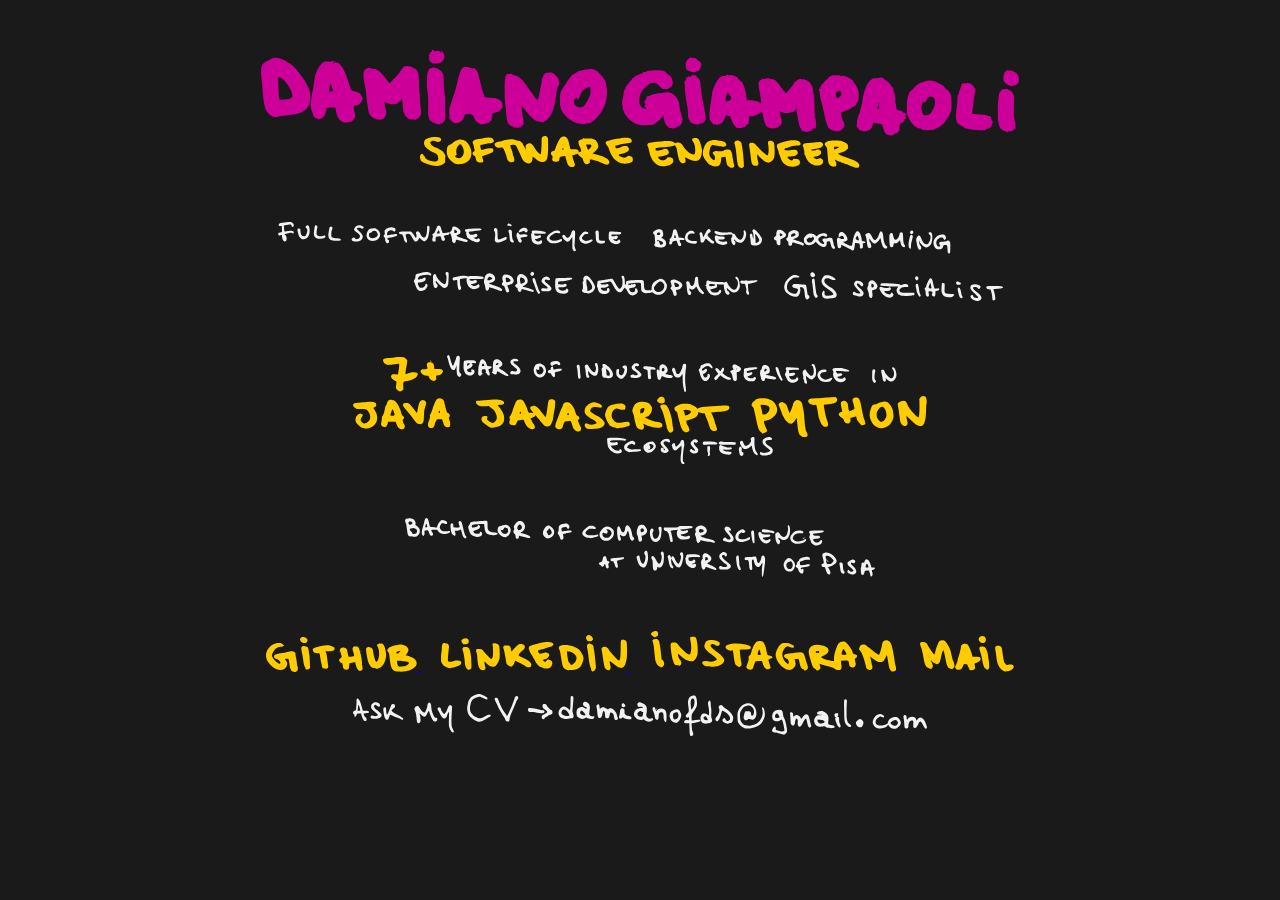
==== index.html @ 041ec52c "changed spacing among sections" ====
<html>
    <head>
        
        <title>Damiano Giampaoli - Software Developer Engineer</title>
        <link rel="shortcut icon" href="https://raw.githubusercontent.com/f-ds/f-ds.github.io/master/public/favicon.ico">
        <meta name="description" content="An overview of my industry experience in software development: Java Python Javascript Linux Geoserver... Check it out!" />
        <meta name="keywords" content="software developer enginner web development GIS java spring linux hibernate postgresql oracle python django javascriopt node">
        <meta http-equiv="Content-Type" content="text/html" charset="utf-8" />
        <meta charset="utf-8" >
        <meta name="robots" content="index, follow" />
        <meta name="googlebot" content="index, follow" />
        <meta name="google" content="notranslate" />
        
        <meta property="og:url" content="http://damianofds.github.io" />
        <meta property="og:title" content="Damiano Giampaoli - Software Developer Engineer" />
        <meta property="og:description" content="An overview of my industry experience in software development: Java Python Javascript Linux Geoserver... Check it out!" />
        <meta property="og:image" content="http://damianofds.github.io/img/graphsearch_preview.jpg" />
        
        <script>
            function highlight(obj){
                obj.children[0].style.fill = "green";
            }
            function clear_highlight(obj){
                obj.children[0].style.fill = "#ffcc00";
            }
            function clear_highlight_text(obj) {
                obj.children[0].style.fill = "#f2f2f2";
            }
            function copyToClipboard(text) {
                window.prompt("Copy to clipboard", text);
            }
        </script>
        
        <style>
            body{
                background-color: #1a1a1a;
                text-align: center;
            }
            #wrapper{
                position: absolute;
                width: 800px;
                height: 800px;
                overflow: hidden;
                margin: auto;
                right: 0;
                left: 0;
                top: 0;
                bottom: 0;
            }
            #svg1{
                fill: #cc0099;
            }
            #svg2, #svg4, #svg6, #svg9, #svg10, #svg11, #svg12{
                fill: #ffcc00;
            }
            #svg3, #svg8, #svg13, #svg5, #svg7{
                fill: #f2f2f2;
            }
            #div7{
                position: relative;
                left: 50px;
            }
        </style>
    </head>
    <body>
    
    <!-- 
        xmlns:dc="http://purl.org/dc/elements/1.1/"
        xmlns:cc="http://creativecommons.org/ns#"
        xmlns:svg="http://www.w3.org/2000/svg"
    -->
        <div id="wrapper">
            <div alt="Damiano Giampaoli" title="Who am I?">
                <svg id="svg1"
                   version="1.1"
                   viewBox="0 0 200.54408 22.647598"
                   height="22.647598mm"
                   width="200.54408mm">
                  <g
                     transform="translate(-5.1544908,-1.7681263)"
                     id="layer1">
                    <path
                       id="path3712"
                       d="m 171.42355,24.347976 c -0.0756,-0.0756 -0.2164,-0.10944 -0.56591,-0.13608 -0.0509,-0.004 -0.25733,-0.20244 -0.45868,-0.44123 -0.30174,-0.357829 -0.39991,-0.567459 -0.55829,-1.192109 -0.10571,-0.41687 -0.25162,-0.84863 -0.32426,-0.9595 -0.13534,-0.20655 -0.48931,-0.33692 -1.13085,-0.41647 -0.19984,-0.0248 -0.53709,-0.0888 -0.74945,-0.14229 -0.31618,-0.0796 -0.39966,-0.0758 -0.46089,0.0208 -0.0842,0.13301 -0.33133,0.94107 -0.33133,1.08358 0,0.0511 -0.0381,0.0928 -0.0847,0.0928 -0.0466,0 -0.0847,0.05 -0.0847,0.11116 0,0.13539 -0.43645,0.56617 -0.57363,0.56617 -0.0543,0 -0.30692,0.0952 -0.56144,0.21167 -0.60206,0.27538 -1.02081,0.27337 -1.43326,-0.007 -0.1769,-0.1202 -0.37711,-0.19727 -0.44491,-0.17126 -0.14124,0.0542 -0.4581,-0.22801 -0.4581,-0.40801 0,-0.0663 -0.11724,-0.23773 -0.26055,-0.38103 -0.2469,-0.24691 -0.25524,-0.27663 -0.15927,-0.56743 0.0557,-0.16878 0.0791,-0.46847 0.052,-0.66599 -0.0341,-0.24891 0.002,-0.49864 0.11694,-0.81373 0.0914,-0.25002 0.1664,-0.53134 0.16669,-0.62513 0,-0.0938 0.0612,-0.28483 0.13535,-0.42453 0.21808,-0.41084 0.54146,-1.46416 0.54146,-1.76368 0,-0.15223 0.0403,-0.3171 0.0896,-0.36638 0.0493,-0.0493 0.20128,-0.73317 0.33779,-1.51977 0.13651,-0.78659 0.28669,-1.54063 0.33374,-1.67563 0.0471,-0.13501 0.0858,-0.34456 0.0861,-0.46567 0,-0.12112 0.0507,-0.31635 0.11203,-0.43387 0.0613,-0.11751 0.23912,-0.57471 0.39507,-1.016 0.15597,-0.44128 0.34739,-0.89758 0.4254,-1.014 0.078,-0.11642 0.23337,-0.35592 0.34524,-0.53224 0.11187,-0.17631 0.41255,-0.4797004 0.66816,-0.6742004 0.43256,-0.32913 0.50591,-0.35501 1.05834,-0.37342 0.32646,-0.0109 0.86414,-0.0662 1.19484,-0.12286 l 0.60126,-0.10307 0.33007,0.24625 c 0.18154,0.13543 0.34945,0.26551 0.37314,0.28906 0.19697,0.19582 0.523,0.4459904 0.4772,0.36616 -0.0788,-0.1374 0.0861,-0.22532 0.17238,-0.0919 0.0381,0.059 0.0693,0.1834104 0.0693,0.2765404 0,0.12223 0.0564,0.16934 0.20288,0.16934 0.14775,0 0.24674,0.0842 0.36416,0.30984 0.0887,0.17041 0.38793,0.56658 0.66495,0.88039 0.4971,0.5631 0.5848,0.7393 0.41901,0.84177 -0.0466,0.0288 -0.0847,0 -0.0847,-0.0635 0,-0.0637 -0.06,-0.18977 -0.13328,-0.28017 -0.0733,-0.0904 -0.11645,-0.12624 -0.0959,-0.0797 0.0206,0.0466 0.10196,0.23707 0.18089,0.42334 0.0789,0.18626 0.21389,0.49106 0.2999,0.67733 0.13766,0.2981 0.19813,0.62324 0.29916,1.60867 0.0143,0.1397 0.0357,0.2921 0.0474,0.33866 0.0118,0.0466 -0.008,0.15183 -0.0439,0.23391 -0.0359,0.0821 -0.0283,0.19639 0.017,0.254 0.0452,0.0576 0.13284,0.57149 0.1947,1.14193 0.0619,0.57044 0.11487,1.03738 0.11777,1.03766 0.75391,0.0701 1.74094,0.43324 1.74094,0.64046 0,0.11678 0.1276,0.17687 0.69505,0.32738 l 0.39873,0.10574 -0.0601,-0.38887 c -0.0998,-0.64597 -0.0655,-2.71246 0.0577,-3.47921 0.0636,-0.39581 0.20657,-0.91506 0.31773,-1.15388 0.11115,-0.23882 0.1887,-0.48647 0.17235,-0.55034 -0.0164,-0.0639 -0.0132,-0.0859 0.007,-0.0491 0.0478,0.0873 0.27422,-0.10085 0.27422,-0.22791 0,-0.10871 0.23186,-0.32633 0.50131,-0.47054 0.0968,-0.0518 0.17603,-0.12811 0.17603,-0.16954 0,-0.0414 0.25672,-0.34898 0.57047,-0.68344 0.60232,-0.64203 1.37061,-1.11079 2.01752,-1.23097 0.18316,-0.034 0.49822,-0.13236 0.70013,-0.21853 0.93704,-0.3998704 2.13219,-0.2536004 3.49985,0.42833 0.91685,0.45715 1.34975,0.72366 1.44135,0.88734 0.13699,0.24479 0.77043,0.89856 0.87061,0.89856 0.21623,0 0.88144,0.96876 1.006,1.46506 0.10272,0.40925 0.18125,1.5872 0.17611,2.64128 -0.004,0.81271 -0.0419,1.12396 -0.18934,1.55561 -0.24552,0.71856 -1.1717,2.42111 -1.5145,2.78405 -0.0553,0.0585 -0.12394,0.18037 -0.15265,0.27084 -0.0287,0.0905 -0.12748,0.18839 -0.21947,0.21759 -0.092,0.0292 -0.22382,0.1394 -0.29295,0.24491 -0.14343,0.2189 -0.97065,0.81133 -1.13289,0.81133 -0.0592,0 -0.31242,0.11235 -0.56264,0.24967 -0.25022,0.13733 -0.52282,0.26116 -0.60578,0.27517 -0.083,0.014 -0.17365,0.0565 -0.20154,0.0945 -0.0618,0.0841 -0.75424,0.10694 -1.93895,0.064 -0.86478,-0.0314 -1.35011,-0.1234 -1.23864,-0.23487 0.0302,-0.0302 -0.0884,-0.10421 -0.26342,-0.16453 -0.17874,-0.0616 -0.32995,-0.0757 -0.34491,-0.0322 -0.0389,0.11304 -0.27272,0.008 -0.59014,-0.26595 -0.15296,-0.13185 -0.3179,-0.23972 -0.36652,-0.23972 -0.14189,0 -0.76801,-0.67325 -1.18475,-1.27395 -0.21151,-0.30486 -0.49045,-0.84465 -0.61988,-1.19954 -0.1831,-0.50202 -0.27861,-0.6561 -0.43034,-0.69418 -0.10725,-0.0269 -0.25569,-0.0722 -0.32987,-0.10069 -0.0742,-0.0285 -0.13486,-0.0122 -0.13486,0.0363 0,0.0484 0.0795,0.11324 0.17657,0.14406 l 0.17657,0.056 -0.17657,0.18795 c -0.21644,0.2304 -0.22237,0.30404 -0.0245,0.30404 0.10742,0 0.15095,0.0631 0.14817,0.21477 -0.004,0.22681 -0.17486,0.38822 -0.34253,0.32388 -0.055,-0.0211 -0.14954,0.0214 -0.21015,0.0944 -0.0934,0.11255 -0.089,0.12466 0.0288,0.0795 0.0764,-0.0293 0.13897,-0.0143 0.13897,0.0333 0,0.0477 -0.0476,0.10588 -0.10583,0.12937 -0.059,0.0238 -0.031,0.0494 0.0635,0.0578 0.14306,0.0128 0.13696,0.0241 -0.0393,0.0733 -0.12496,0.0348 -0.22801,0.14048 -0.25707,0.26357 -0.0364,0.15402 -0.12675,0.22168 -0.36125,0.27041 -0.4627,0.0961 -0.67439,0.34329 -0.60605,0.70758 0.0472,0.25156 0.0348,0.2863 -0.0857,0.24006 -0.11282,-0.0433 -0.1326,-0.014 -0.0992,0.14713 0.17286,0.83297 0.14294,1.22809 -0.0864,1.1401 -0.0713,-0.0274 -0.1418,0.0143 -0.16857,0.0997 -0.0253,0.0807 -0.0844,0.24161 -0.13124,0.35756 -0.0787,0.194559 -0.0935,0.199459 -0.19295,0.0635 -0.15805,-0.21617 -0.22718,-0.17983 -0.16265,0.0855 l 0.0566,0.23283 -0.19439,-0.16933 c -0.1444,-0.1258 -0.20427,-0.14102 -0.23283,-0.0592 -0.12021,0.3443 -1.22753,0.72429 -1.45315,0.49867 z m 10.4675,-5.532739 c 0.32718,-0.16554 0.4926,-0.31646 0.6264,-0.5715 0.37206,-0.70921 0.55122,-1.03009 0.70244,-1.25815 0.0984,-0.14835 0.18307,-0.50538 0.23099,-0.97366 0.0992,-0.96986 -0.008,-1.41548 -0.41773,-1.73425 -0.59155,-0.46034 -1.32763,-0.2273 -1.67141,0.52917 -0.31357,0.68998 -0.45025,0.84298 -0.75528,0.84537 -0.12842,10e-4 -0.14252,-0.0213 -0.0635,-0.1003 0.1175,-0.1175 0.13325,-0.23707 0.0312,-0.23707 -0.0387,0 -0.12356,0.10478 -0.18858,0.23283 -0.065,0.12806 -0.20574,0.37642 -0.3127,0.55191 -0.10697,0.1755 -0.19864,0.46125 -0.20373,0.635 -0.009,0.32218 0.21355,1.44886 0.34738,1.75526 0.0407,0.0931 0.0943,0.23343 0.11912,0.31178 0.0433,0.1365 0.25812,0.19285 0.85798,0.22501 0.13904,0.007 0.45286,-0.0877 0.69738,-0.2114 z m -13.16708,-1.93406 c -0.0289,-0.60744 -0.11297,-1.245 -0.15812,-1.19985 -0.0213,0.0213 -0.0533,0.15466 -0.0713,0.29643 -0.0179,0.14179 -0.069,0.40305 -0.1135,0.58061 -0.21248,0.8482 -0.21765,0.80248 0.0873,0.7729 0.27408,-0.0266 0.27568,-0.0294 0.25563,-0.45009 z m -19.19441,6.60515 c -0.0466,-0.0153 -0.3238,-0.0775 -0.61607,-0.13826 -0.56143,-0.11672 -0.57089,-0.12551 -1.04263,-0.96897 -0.37455,-0.66971 -0.86702,-3.17008 -0.94945,-4.82058 -0.016,-0.32122 -0.0393,-0.38449 -0.0963,-0.26231 -0.0413,0.0886 -0.22753,0.29812 -0.41375,0.46567 -0.1862,0.16755 -0.39291,0.35844 -0.45935,0.4242 -0.0877,0.0868 -0.13721,0.093 -0.18079,0.0225 -0.0429,-0.0695 -0.11904,-0.0556 -0.26749,0.0489 -0.31312,0.2203 -1.86576,0.2388 -2.27871,0.0272 -0.59628,-0.30559 -0.76575,-0.37263 -0.81571,-0.32268 -0.0646,0.0646 0.0464,0.73962 0.12155,0.73962 0.0308,0 0.0625,0.16676 0.0704,0.37057 0.008,0.20381 0.0962,0.55037 0.19632,0.77013 0.24678,0.54172 0.20804,1.39975 -0.0751,1.66353 -0.10413,0.097 -0.1689,0.22965 -0.14392,0.29474 0.0262,0.0682 -0.007,0.11836 -0.0789,0.11836 -0.0684,0 -0.12434,-0.0381 -0.12434,-0.0847 0,-0.0466 -0.0403,-0.0847 -0.0897,-0.0847 -0.0493,0 -0.0661,0.0381 -0.0373,0.0847 0.0288,0.0466 -0.003,0.0847 -0.0717,0.0847 -0.0814,0 -0.1092,0.0569 -0.0808,0.1655 0.0559,0.21398 -0.34223,0.33327 -0.59194,0.17732 -0.1509,-0.0942 -0.16371,-0.0867 -0.12215,0.0723 0.0507,0.19379 -0.14517,0.25748 -0.22054,0.0717 -0.0302,-0.0745 -0.0636,-0.0786 -0.11289,-0.0137 -0.11328,0.14915 -0.42399,0.193 -0.76642,0.10817 -0.17574,-0.0435 -0.39573,-0.0923 -0.48886,-0.10834 -0.25687,-0.0443 -0.57203,-0.19515 -0.77479,-0.37094 -0.37185,-0.32238 -0.8467,-1.61537 -1.00137,-2.72665 -0.0994,-0.71423 -0.24309,-1.18533 -0.36151,-1.18533 -0.0638,0 -0.0924,0.0381 -0.0637,0.0847 0.0297,0.048 -0.0415,0.0847 -0.16434,0.0847 -0.12622,0 -0.20782,0.0434 -0.1955,0.10389 0.0275,0.13524 -1.13005,0.71235 -1.65443,0.82481 -0.22389,0.048 -0.59689,0.0873 -0.82889,0.0873 -0.5047,0 -0.5669,0.0964 -0.44523,0.69035 0.0671,0.32778 0.0613,0.41032 -0.029,0.41032 -0.0872,0 -0.10057,0.10636 -0.0583,0.46567 0.0569,0.48373 0.041,0.50698 -0.32197,0.47118 -0.0889,-0.009 -0.15202,0.0586 -0.16933,0.18075 -0.0152,0.1071 -0.0752,0.1995 -0.13344,0.20532 -0.0582,0.006 -0.14394,0.0154 -0.1905,0.0212 -0.0466,0.006 -0.0847,0.10887 -0.0847,0.22898 0,0.19543 -0.0251,0.21289 -0.23839,0.16604 -0.17119,-0.0376 -0.30173,-0.003 -0.46306,0.12436 -0.19264,0.15153 -0.32464,0.17388 -0.92578,0.15677 l -0.7011,-0.02 -0.42334,-0.43361 c -0.45323,-0.46423 -0.76416,-1.06766 -1.05546,-2.04835 -0.16248,-0.54696 -0.20828,-0.61756 -0.45167,-0.69625 -0.14898,-0.0482 -0.44078,-0.0981 -0.64845,-0.11098 -0.36997,-0.0229 -0.37877,-0.0174 -0.43646,0.27292 -0.11549,0.58123 -0.15035,0.66588 -0.44949,1.09147 -0.16654,0.23693 -0.3028,0.46928 -0.3028,0.51632 0,0.047 -0.0637,0.0855 -0.1415,0.0855 -0.0778,0 -0.21342,0.0651 -0.30132,0.14464 -0.19597,0.17735 -1.10063,0.46714 -1.16301,0.37255 -0.0248,-0.0377 -0.13402,-0.11532 -0.24261,-0.17253 -0.16636,-0.0877 -0.21406,-0.0813 -0.30303,0.0404 -0.0959,0.13112 -0.13471,0.11441 -0.42233,-0.18174 -0.17421,-0.17938 -0.33778,-0.43131 -0.36348,-0.55984 -0.0257,-0.12853 -0.14686,-0.33395 -0.26923,-0.45648 -0.22204,-0.22234 -0.22245,-0.22523 -0.19949,-1.44022 0.0127,-0.6696 0.0816,-1.53191 0.15321,-1.91626 0.15031,-0.80673 0.37811,-2.34027 0.41194,-2.77314 0.0127,-0.16299 0.0323,-0.29634 0.0435,-0.29634 0.0112,0 0.0365,-0.18876 0.0563,-0.41946 0.0764,-0.89197 1.1131,-3.28796 1.76327,-4.0752404 0.35704,-0.43233 1.16992,-0.86901 1.34585,-0.72301 0.13661,0.11339 0.46504,0.0194 0.63102,-0.18062 0.0757,-0.0912 0.18923,-0.10856 0.42638,-0.0652 0.17776,0.0325 0.36391,0.0843 0.41365,0.115 0.0498,0.0307 0.11139,0.001 0.137,-0.0654 0.0394,-0.10273 0.14794,-0.0943 0.70738,0.0548 0.36344,0.0969 0.72095,0.22788 0.79447,0.29115 0.0735,0.0633 0.21172,0.11503 0.30713,0.11503 0.18545,0 0.42338,0.22238 0.33378,0.31197 -0.0296,0.0296 -0.13983,-0.0155 -0.24489,-0.10038 -0.10506,-0.0848 -8.5e-4,0.0251 0.23231,0.24425 0.23284,0.21919 0.5261,0.49553 0.65171,0.6141 0.12561,0.1185604 0.26285,0.1942604 0.30499,0.1682104 0.10363,-0.064 0.75434,1.25955 0.82732,1.68285 0.0321,0.18627 0.0862,0.37677 0.12027,0.42334 0.0531,0.0726 0.10812,0.31082 0.20542,0.889 0.0118,0.0698 0.0725,0.53279 0.13492,1.02875 l 0.11355,0.90176 0.84074,0.0102 c 0.46241,0.006 0.90337,0.0427 0.97991,0.0823 0.0765,0.0396 0.32541,0.0991 0.55301,0.1321 0.43554,0.0633 0.98316,0.28515 0.98316,0.39839 0,0.0368 0.1143,0.12593 0.254,0.19816 0.1397,0.0722 0.2537,0.1018 0.25333,0.0657 -0.004,-0.35216 -0.29825,-2.29196 -0.50617,-3.33264 -0.26183,-1.31052 -0.29947,-2.18359 -0.10264,-2.38042 0.0485,-0.0485 0.0683,-0.14023 0.0439,-0.20376 -0.0267,-0.0695 0.0402,-0.1476304 0.16772,-0.1961204 0.11663,-0.0443 0.23705,-0.12108 0.26761,-0.17051 0.0306,-0.0494 0.1295,-0.0899 0.21988,-0.0899 0.0904,0 0.16434,-0.0398 0.16434,-0.0885 0,-0.0547 0.10942,-0.068 0.28664,-0.0347 0.1727,0.0324 0.30931,0.0171 0.34366,-0.0385 0.0314,-0.0507 0.18496,-0.0923 0.34131,-0.0923 0.15636,0 0.2975,-0.0397 0.31367,-0.0882 0.0185,-0.0554 0.1314,-0.0373 0.30369,0.0487 0.24664,0.12304 0.57742,0.18779 1.20503,0.2359 0.33046,0.0253 0.82427,0.37549 1.10506,0.7836004 0.1408,0.20466 0.33076,0.41211 0.42213,0.46101 0.0914,0.0489 0.16615,0.14472 0.16615,0.21294 0,0.0682 0.0381,0.12402 0.0847,0.12402 0.0466,0 0.0766,0.0286 0.0667,0.0635 -0.0274,0.0967 0.16486,0.41188 0.41148,0.67461 0.1216,0.12956 0.43001,0.49273 0.68534,0.80705 0.25533,0.31433 0.48169,0.5715 0.503,0.5715 0.0213,0 0.20161,-0.18097 0.40066,-0.40216 0.81667,-0.90755 1.30667,-1.53548 1.65172,-2.11667 0.20043,-0.33761 0.40222,-0.61383 0.44842,-0.61383 0.0462,0 0.22832,-0.1143004 0.4047,-0.2540004 0.17639,-0.1397 0.36967,-0.254 0.42951,-0.254 0.0598,0 0.23741,-0.0465 0.3946,-0.10335 0.23346,-0.0844 0.29887,-0.0822 0.35709,0.012 0.0504,0.0816 0.18485,0.10254 0.45947,0.0716 0.25002,-0.0282 0.41849,-0.007 0.47341,0.059 0.0469,0.0565 0.23748,0.14832 0.42354,0.20407 0.18606,0.0557 0.37835,0.17621 0.42732,0.2677104 0.049,0.0915 0.16293,0.16634 0.25326,0.16634 0.10972,0 0.22148,0.11944 0.3367,0.35983 0.0949,0.19791 0.25574,0.46474 0.35752,0.59294 0.10634,0.13396 0.21001,0.42206 0.24374,0.67733 0.0323,0.24434 0.0852,0.53948 0.11766,0.6559 0.0324,0.11642 0.0541,0.35454 0.0481,0.52917 -0.006,0.17462 0.0252,0.3175 0.0694,0.3175 0.0441,0 0.0588,0.0819 0.0326,0.18199 -0.0279,0.10676 0.002,0.22051 0.0724,0.27516 0.0886,0.0688 0.11993,0.30342 0.11972,0.89751 0,0.62381 0.0974,4.12761 0.13448,4.826 0.004,0.0699 0.0651,0.25704 0.13632,0.41599 0.0713,0.15893 0.13437,0.53032 0.14022,0.82529 0.006,0.29497 0.0392,0.53641 0.0741,0.53652 0.0349,0 0.0635,0.0787 0.0635,0.17453 0,0.11047 -0.0359,0.15215 -0.098,0.11378 -0.0712,-0.044 -0.0843,0.0414 -0.0478,0.31249 0.0606,0.45024 -0.0971,0.75984 -0.27679,0.54334 -0.14364,-0.17307 -0.25478,-0.16117 -0.25478,0.0273 0,0.23357 -0.0963,0.28386 -0.2599,0.13578 -0.18929,-0.1713 -0.27561,-0.0357 -0.16405,0.25775 0.11605,0.30521 0.11081,0.31754 -0.0895,0.21036 -0.10727,-0.0574 -0.21353,-0.0637 -0.27517,-0.0164 -0.0863,0.0663 -0.68829,0.32236 -0.94709,0.40287 -0.0466,0.0145 -0.12277,0.0138 -0.16933,-0.001 z m -11.811,-5.62882 c 0,-0.0451 -0.0572,-0.0601 -0.127,-0.0333 -0.0699,0.0268 -0.127,0.0637 -0.127,0.082 0,0.0183 0.0571,0.0333 0.127,0.0333 0.0699,0 0.127,-0.0369 0.127,-0.082 z m -8.90791,-2.59687 c 0.18422,-0.0494 0.79352,-0.16188 0.74267,-0.68815 -0.0819,-0.84753 -0.99039,-1.72627 -1.10159,-1.21767 -0.14237,0.65113 -0.90574,2.29424 0.10066,1.95887 0.0944,-0.0108 0.17965,-0.0357 0.25826,-0.0531 z m 73.67791,8.18221 c 0,-0.0466 -0.0536,-0.0847 -0.11911,-0.0847 -0.24156,0 -1.27302,-0.52208 -1.49935,-0.75892 -0.23895,-0.25003 -0.27617,-0.35404 -0.58144,-1.62478 -0.15504,-0.64537 -0.17576,-0.99187 -0.17388,-2.90712 0.001,-1.19593 0.0209,-2.20487 0.0439,-2.24209 0.023,-0.0372 0.0632,-0.36731 0.0893,-0.73354 0.0943,-1.32354 0.24898,-2.1916 0.38636,-2.16889 0.0771,0.0128 0.1678,-0.0919 0.23104,-0.26685 0.17273,-0.47768 0.21037,-0.49257 1.48466,-0.58734 0.19256,-0.0143 0.37442,0.0229 0.44198,0.0905 0.0631,0.0631 0.22903,0.15461 0.36866,0.20329 0.38277,0.13343 0.93651,0.69152 0.93651,0.94387 0,0.11686 0.0572,0.23439 0.127,0.2612 0.0698,0.0268 0.127,0.12388 0.127,0.21573 0,0.0918 0.0286,0.18465 0.0635,0.20624 0.0349,0.0216 0.0368,0.49056 0.004,1.04217 -0.0749,1.2639 -0.089,3.78162 -0.0254,4.55328 0.0266,0.32286 0.12064,0.75047 0.209,0.95024 0.1152,0.26043 0.15942,0.55156 0.15627,1.02878 -0.002,0.36606 0.0218,0.74807 0.0538,0.84892 0.0434,0.13673 0.0232,0.18335 -0.0795,0.18335 -0.0757,0 -0.11578,0.0355 -0.089,0.0788 0.0268,0.0434 0.01,0.10275 -0.0373,0.132 -0.0473,0.0292 -0.0861,0.0201 -0.0861,-0.0203 0,-0.0404 -0.0514,-0.14379 -0.11426,-0.22972 -0.10314,-0.14107 -0.11042,-0.13019 -0.0749,0.1119 0.0324,0.22062 0.0151,0.25886 -0.0974,0.21568 -0.10053,-0.0386 -0.13677,-0.003 -0.13677,0.13497 0,0.13759 -0.0363,0.17352 -0.13642,0.13509 -0.0976,-0.0375 -0.12247,-0.016 -0.0873,0.0756 0.0596,0.15527 -0.04,0.16667 -0.19323,0.0221 -0.09,-0.0849 -0.12051,-0.083 -0.15419,0.01 -0.0355,0.0974 -0.0546,0.0974 -0.12286,0 -0.0627,-0.0894 -0.0905,-0.0916 -0.12376,-0.01 -0.0265,0.0653 -0.12099,0.0861 -0.24755,0.0543 -0.1529,-0.0384 -0.20466,-0.0169 -0.20466,0.0848 0,0.0797 -0.0702,0.13618 -0.16933,0.13618 -0.0931,0 -0.16934,-0.0381 -0.16934,-0.0847 z m -45.40852,-0.27259 c -0.0549,-0.0349 -0.17602,-0.0643 -0.26915,-0.0653 -0.36568,-0.004 -0.81508,-0.19066 -1.21067,-0.50336 -0.38922,-0.30766 -0.43248,-0.38286 -0.71678,-1.24594 -0.32383,-0.98302 -0.37316,-1.17722 -0.911,-3.58552 -0.19239,-0.86148 -0.40063,-1.75683 -0.46275,-1.98966 -0.33146,-1.24221 -0.53889,-2.29717 -0.54937,-2.794 -0.004,-0.18627 -0.0631,-0.41263 -0.13146,-0.50302 -0.19421,-0.25677 -0.16079,-0.48637 0.0662,-0.45481 0.16207,0.0225 0.19095,-0.013 0.19348,-0.23806 0.003,-0.26687 0.63079,-1.21711 0.80409,-1.21711 0.0451,0 0.0819,-0.0437 0.0819,-0.0971 0,-0.0861 0.46677,-0.5586804 1.34382,-1.3605404 0.33027,-0.30195 0.8599,-0.57494 1.23295,-0.6355 0.14275,-0.0232 0.59559,-0.0416 1.00629,-0.0409 0.608,10e-4 0.76654,0.0283 0.85337,0.14703 0.0904,0.12368 0.13662,0.12979 0.30392,0.0403 0.46191,-0.2472 1.87092,0.23616 2.57279,0.88258 0.18048,0.16623 0.3805,0.30223 0.4445,0.30223 0.064,0 0.11636,0.0354 0.11636,0.0786 0,0.0432 0.0667,0.1458804 0.14816,0.2280904 0.14112,0.14236 0.14112,0.1468 0,0.0934 -0.209,-0.0791 -0.18391,0.0448 0.0544,0.26868 0.15342,0.14414 0.21525,0.16312 0.25494,0.0783 0.0288,-0.0616 0.0363,-0.0258 0.0168,0.0796 -0.0237,0.12715 0.0187,0.22071 0.12606,0.27814 0.0889,0.0476 0.1617,0.12348 0.1617,0.16864 0,0.0452 0.0982,0.28194 0.21829,0.52619 0.41319,0.84057 0.58,1.86228 0.42152,2.58192 -0.0438,0.19864 -0.0305,0.27516 0.0477,0.27516 0.0843,0 0.0857,0.0226 0.007,0.1016 -0.0559,0.0559 -0.1016,0.18698 -0.1016,0.29134 0,0.10435 -0.0352,0.21147 -0.0782,0.23804 -0.043,0.0266 -0.10316,0.16216 -0.13372,0.30133 -0.0306,0.13917 -0.0907,0.25303 -0.13352,0.25303 -0.0429,0 -0.0779,0.0528 -0.0779,0.11732 0,0.28064 -0.51838,1.0062 -0.69337,0.97047 -0.13243,-0.027 -0.45754,0.14355 -0.69472,0.36451 -0.25563,0.23816 -1.17543,0.66436 -1.43376,0.66436 -0.12439,0 -0.22615,0.0351 -0.22615,0.0781 0,0.043 -0.14287,0.12206 -0.3175,0.17577 -0.17462,0.0537 -0.37465,0.11987 -0.4445,0.147 -0.0699,0.0272 -0.15191,0.0445 -0.18238,0.0386 -0.0305,-0.006 -0.10113,0.0444 -0.15705,0.11179 -0.0797,0.0961 -0.0702,0.26391 0.0441,0.77793 0.13281,0.59695 0.49875,1.52993 0.64095,1.63414 0.0318,0.0233 0.0809,0.20939 0.10917,0.41358 0.0283,0.20419 0.0904,0.41821 0.138,0.47559 0.0605,0.0729 0.0511,0.1338 -0.0312,0.20215 -0.0648,0.0538 -0.14053,0.21126 -0.16826,0.34991 -0.0302,0.15114 -0.10361,0.2521 -0.18324,0.2521 -0.0795,0 -0.12285,0.0594 -0.10795,0.14817 0.0163,0.0972 -0.0377,0.15708 -0.157,0.17409 -0.10002,0.0143 -0.20124,0.1 -0.2249,0.1905 -0.0348,0.13286 -0.11799,0.16457 -0.43197,0.16457 -0.21391,0 -0.38892,0.0332 -0.38892,0.0738 0,0.0887 -0.64757,0.0823 -0.78919,-0.008 z m 1.04273,-8.91346 c 0.6773,-0.42756 0.79749,-1.0179 0.31463,-1.54545 -0.2491,-0.27216 -0.43573,-0.23802 -0.86577,0.15837 -0.3578,0.32981 -0.37579,0.36796 -0.32919,0.6985 0.13401,0.9507 0.28189,1.06637 0.88033,0.68858 z m 36.90807,8.73055 c -0.0194,-0.0177 -0.32103,-0.0552 -0.67028,-0.0834 -1.70691,-0.13794 -3.29014,-0.46014 -3.17517,-0.64616 0.02,-0.0324 -0.16226,-0.15043 -0.40506,-0.26233 -0.63346,-0.29196 -1.1297,-0.63942 -1.37779,-0.96467 -0.44414,-0.5823 -0.48156,-2.10431 -0.11004,-4.47553 0.05,-0.31895 0.10072,-1.00475 0.11276,-1.524 0.0263,-1.13415 0.10049,-1.5236 0.27724,-1.45577 0.0859,0.033 0.10959,0.008 0.0759,-0.0799 -0.055,-0.14332 0.19751,-1.0214 0.50478,-1.75539 0.11151,-0.26635 0.20274,-0.57852 0.20274,-0.6937 0,-0.31675 0.2943,-0.47301 0.89091,-0.47301 0.283,0 0.55866,-0.0441 0.61257,-0.098 0.0681,-0.0681 0.13139,-0.0714 0.20743,-0.0107 0.0602,0.048 0.29026,0.11351 0.51127,0.14549 0.32106,0.0465 0.41145,0.0964 0.44965,0.24862 0.0304,0.12126 0.14591,0.21938 0.31782,0.27003 0.19789,0.0583 0.27678,0.1361 0.29533,0.29122 0.0139,0.11642 0.0446,0.26775 0.0681,0.3363 0.0376,0.10972 0.053,0.10972 0.1284,0 0.0663,-0.0964 0.0743,-0.0839 0.0354,0.0554 -0.0374,0.1341 -0.006,0.19152 0.12229,0.22513 0.14889,0.0389 0.16074,0.0762 0.0864,0.2716 -0.0474,0.12456 -0.065,0.26061 -0.0392,0.30233 0.0258,0.0417 -0.0111,0.24652 -0.0819,0.45511 -0.14143,0.41658 -0.27087,1.1667 -0.3369,1.9525 -0.12216,1.45358 -0.16235,1.79534 -0.23309,1.98216 -0.0425,0.1123 -0.0986,0.51947 -0.12451,0.90484 l -0.0472,0.70068 0.28311,0.0414 c 0.66697,0.0976 2.10021,0.22445 2.56911,0.22746 0.60402,0.004 1.09603,0.12982 1.75684,0.44973 0.46815,0.22663 0.59601,0.39991 0.38934,0.52764 -0.0702,0.0434 -0.0628,0.0863 0.0264,0.15316 0.16348,0.12259 0.26126,0.38925 0.14272,0.38925 -0.0609,0 -0.0565,0.0432 0.013,0.127 0.058,0.0699 0.18646,0.12827 0.28553,0.12982 0.17519,0.003 0.17444,0.008 -0.027,0.17522 -0.1713,0.14256 -0.18595,0.18603 -0.0847,0.25118 0.0771,0.0496 0.0911,0.10229 0.0378,0.14228 -0.0466,0.0349 -0.13261,0.14923 -0.19122,0.254 -0.0856,0.15309 -0.0856,0.19103 0,0.19319 0.0659,0.002 0.0501,0.0456 -0.0416,0.11517 -0.0815,0.0619 -0.15023,0.16543 -0.15275,0.23014 -0.006,0.16123 -0.80641,0.67637 -0.95939,0.61767 -0.16496,-0.0633 -0.47536,0.10972 -0.47536,0.26498 0,0.10128 -0.16815,0.12402 -0.91722,0.12402 -0.50448,0 -0.9331,-0.0145 -0.9525,-0.0321 z M 72.291171,22.427337 c -0.09978,-0.15977 -0.951289,-0.63391 -0.951289,-0.5297 0,0.10101 -0.772384,-0.69234 -0.886082,-0.91012 -0.187929,-0.35999 -0.372062,-1.43478 -0.427899,-2.49767 -0.02935,-0.5588 -0.107547,-1.37795 -0.17376,-1.82033 -0.362486,-2.42187 -0.311928,-7.5275004 0.07953,-8.0312004 0.0491,-0.0632 0.129981,-0.19652 0.17974,-0.29634 0.05626,-0.11285 0.185564,-0.19062 0.341972,-0.20567 0.138325,-0.0133 0.42295,-0.0442 0.6325,-0.0687 0.335839,-0.0392 0.412869,-0.015 0.649858,0.20417 0.192097,0.17764 0.328421,0.23724 0.477478,0.20875 0.114741,-0.0219 0.298555,0.0172 0.408475,0.0869 0.109921,0.0697 0.318291,0.1514 0.463044,0.18151 0.165041,0.0343 0.480794,0.26633 0.846706,0.62214 0.743585,0.7230504 0.946829,0.9798204 2.192106,2.7693904 0.2794,0.40153 0.60325,0.85151 0.719667,0.99997 0.116416,0.14847 0.249766,0.33079 0.296333,0.40516 0.08941,0.1428 0.385834,0.57144 0.784356,1.13422 0.131902,0.18627 0.290927,0.33867 0.353388,0.33867 0.126696,0 0.309918,-0.52205 0.430869,-1.22767 0.0439,-0.25612 0.121233,-0.65617 0.171847,-0.889 0.05061,-0.23283 0.144731,-0.69003 0.209148,-1.016 0.06442,-0.32597 0.17576,-0.8777 0.24742,-1.22607 0.0717,-0.34837 0.11085,-0.6946604 0.0871,-0.7695304 -0.0406,-0.1278 0.0612,-0.44129 0.34584,-1.06519 0.0669,-0.14675 0.12171,-0.3065 0.12171,-0.35504 0,-0.0485 0.0701,-0.13802 0.1559,-0.19887 0.0857,-0.0608 0.20335,-0.20004 0.26136,-0.30932 0.091,-0.17148 0.15374,-0.19336 0.45794,-0.15978 0.19385,0.0214 0.51109,-0.001 0.70497,-0.0497 0.25423,-0.064 0.44363,-0.0614 0.67942,0.009 0.32965,0.0988 0.95774,0.6001 0.95774,0.76447 0,0.0488 0.0766,0.11302 0.17026,0.14274 0.0936,0.0297 0.2262,0.1622 0.29456,0.29439 0.0684,0.1322 0.17224,0.25634 0.23085,0.27587 0.0665,0.0222 0.10268,0.17639 0.0963,0.40982 -0.006,0.20586 0.0321,0.4010004 0.084,0.4336404 0.13911,0.0876 0.14032,0.58341 0.002,0.85082 -0.0662,0.12806 -0.0944,0.23283 -0.0627,0.23283 0.0317,0 0.003,0.0667 -0.0647,0.14817 -0.25352,0.30714 -0.4403,0.84644 -0.50582,1.4605 -0.11106,1.0408 -0.15842,1.39044 -0.20542,1.51651 -0.0245,0.0657 -0.067,0.38957 -0.0943,0.71966 -0.0274,0.33009 -0.0784,0.65731 -0.11338,0.72716 -0.035,0.0699 -0.12787,0.4318 -0.20644,0.80434 -0.39277,1.86243 -1.31307,3.42349 -2.31688,3.93001 -0.19984,0.10084 -0.44361,0.2636 -0.5417,0.36171 -0.14514,0.14512 -0.20736,0.16024 -0.33401,0.0811 -0.0856,-0.0535 -0.27999,-0.0984 -0.43196,-0.1 -0.151977,-0.002 -0.485869,-0.0801 -0.741986,-0.1747 -0.256117,-0.0946 -0.560917,-0.19309 -0.677333,-0.21895 -0.211818,-0.0471 -1.527624,-1.32776 -1.940064,-1.88831 -0.120437,-0.16368 -0.295168,-0.38877 -0.38829,-0.50019 -0.470166,-0.56256 -0.620211,-0.75317 -0.806924,-1.02509 -0.420287,-0.61206 -0.51689,-0.64299 -0.462857,-0.14816 0.02161,0.19791 0.08071,0.75475 0.131343,1.23743 0.05063,0.48269 0.16753,1.16849 0.259782,1.524 0.296675,1.14333 0.199858,2.21273 -0.200325,2.21273 -0.08177,0 -0.148666,-0.0381 -0.148666,-0.0847 0,-0.0466 -0.04113,-0.0847 -0.09139,-0.0847 -0.0575,0 -0.0707,0.0942 -0.03561,0.254 0.04755,0.21648 0.03065,0.254 -0.114383,0.254 -0.110221,0 -0.181836,0.0671 -0.20328,0.1905 -0.03166,0.18219 -0.03743,0.18018 -0.132267,-0.0462 l -0.09916,-0.23671 -0.18592,0.17321 c -0.217749,0.20286 -0.561601,0.22803 -0.631372,0.0462 -0.07189,-0.18733 -0.220149,-0.15469 -0.159879,0.0352 0.07007,0.22076 -0.0674,0.28773 -0.18945,0.0923 z m 40.919309,-0.0266 c -0.0915,-0.0555 -0.36364,-0.29838 -0.6047,-0.5398 -0.54693,-0.54772 -0.63598,-0.78288 -0.93982,-2.48206 l -0.0681,-0.381 -0.22571,0.381 c -0.3423,0.57781 -0.81921,1.04054 -1.40314,1.36138 -0.2899,0.15929 -0.52754,0.33626 -0.52809,0.39328 -0.001,0.11693 -0.345,0.30901 -0.71037,0.3968 -0.13404,0.0322 -0.62934,0.0786 -1.10067,0.10317 -0.47133,0.0245 -1.06652,0.0555 -1.32264,0.0688 -0.49182,0.0255 -1.70094,-0.26317 -2.32833,-0.55594 -0.18627,-0.0869 -0.51012,-0.31662 -0.71967,-0.51046 -0.20955,-0.19384 -0.45842,-0.39404 -0.55303,-0.44489 -0.43394,-0.23323 -1.34692,-1.50771 -1.63869,-2.28751 -0.22883,-0.61159 -0.48675,-2.54862 -0.34727,-2.60805 0.0605,-0.0258 0.35818,-1.64054 0.38667,-2.09724 0.024,-0.38461 0.0834,-0.56267 0.42596,-1.27756 0.31309,-0.6533 0.63276,-1.12157 0.96092,-1.40755 0.11831,-0.10311 0.18826,-0.18884 0.15545,-0.1905 -0.0328,-0.002 0.0243,-0.0916 0.127,-0.19991 0.3479,-0.3669204 0.52516,-0.6069304 0.57375,-0.7768104 0.0327,-0.11423 0.11002,-0.16248 0.23775,-0.14829 0.10499,0.0117 0.16674,-0.0155 0.13861,-0.061 -0.0279,-0.0451 0.0436,-0.10572 0.15878,-0.13464 0.14602,-0.0367 0.19405,-0.0928 0.15852,-0.18542 -0.0388,-0.10108 -0.01,-0.12204 0.1219,-0.0876 0.13978,0.0365 0.16446,0.013 0.12889,-0.123 -0.0385,-0.14715 -0.0221,-0.15649 0.13091,-0.0746 0.12471,0.0667 0.18365,0.0673 0.20542,0.002 0.0168,-0.0504 0.27704,-0.17925 0.57833,-0.2864 0.92059,-0.32737 1.01346,-0.37388 1.01346,-0.50755 0,-0.0858 0.0817,-0.1291 0.24342,-0.1291 0.4092,0 0.77376,-0.0989 0.71499,-0.19403 -0.0328,-0.0531 -0.004,-0.0691 0.0729,-0.0397 0.0727,0.0279 0.17795,-0.0206 0.24425,-0.1126 0.11544,-0.16017 0.30341,-0.23439 0.20974,-0.0828 -0.0804,0.13014 0.12126,0.19767 0.25614,0.0857 0.0689,-0.0572 0.14949,-0.0799 0.179,-0.0504 0.0295,0.0295 0.10479,0.0112 0.16729,-0.0406 0.0787,-0.0653 0.14617,-0.0674 0.21945,-0.007 0.0712,0.0588 0.25219,0.0608 0.55249,0.006 0.4303,-0.0784 1.87444,-0.0556 2.13568,0.0337 0.0699,0.0239 0.2794,0.0849 0.46566,0.13555 0.19019,0.0517 0.48715,0.2366 0.67734,0.42163 0.18626,0.18121 0.48686,0.42984 0.66798,0.55252 0.18112,0.12267 0.29542,0.2242 0.254,0.22562 -0.0414,10e-4 -0.0109,0.0401 0.0678,0.086 0.26955,0.15721 0.65661,0.82907 0.64564,1.12071 -0.006,0.15245 0.0344,0.3609504 0.0892,0.4633304 0.079,0.14762 0.0729,0.25003 -0.0293,0.49476 -0.0709,0.16973 -0.12895,0.37299 -0.12895,0.45168 0,0.14045 -0.42298,0.51358 -0.58218,0.51358 -0.0446,0 -0.0937,0.0286 -0.10927,0.0635 -0.0155,0.0349 -0.18535,0.14897 -0.3774,0.25343 -0.29823,0.16222 -0.40731,0.17907 -0.74754,0.11551 -0.21909,-0.0409 -0.47057,-0.0555 -0.55885,-0.0324 -0.19404,0.0507 -0.56974,-0.25019 -1.04788,-0.83933 -0.61394,-0.75644 -1.3436,-0.97719 -2.18701,-0.66162 -0.26723,0.1 -0.48587,0.21715 -0.48587,0.26036 0,0.0432 -0.0342,0.0786 -0.076,0.0786 -0.21218,0 -1.76826,1.52756 -1.94463,1.909 -0.56117,1.21359 -0.83674,3.17169 -0.46638,3.31382 0.064,0.0246 0.1163,0.0919 0.1163,0.14962 0,0.0577 0.0801,0.19654 0.17802,0.30844 0.0979,0.11189 0.22221,0.2606 0.2762,0.33045 0.15402,0.19924 0.41916,0.3196 0.84456,0.3834 l 0.39234,0.0588 -0.0902,-0.25881 c -0.0807,-0.23157 -0.11239,-0.2504 -0.30074,-0.17879 -0.27075,0.10294 -0.36881,0.10116 -0.36881,-0.007 0,-0.0477 0.0953,-0.12297 0.21166,-0.16723 0.2528,-0.0961 0.28323,-0.42684 0.0833,-0.90536 -0.12368,-0.29603 -0.10327,-0.61864 0.0392,-0.61864 0.0378,0 0.11603,-0.1143 0.1739,-0.254 0.0579,-0.1397 0.13868,-0.254 0.1796,-0.254 0.0409,0 0.0744,-0.13201 0.0744,-0.29336 0,-0.33534 0.20272,-0.4948 0.57514,-0.4524 0.12606,0.0144 0.24824,-0.0106 0.27152,-0.0554 0.10193,-0.19619 0.82761,-0.46474 1.39151,-0.51495 0.32899,-0.0293 0.82676,-0.10421 1.10616,-0.16649 0.2794,-0.0623 0.56515,-0.11596 0.635,-0.11928 0.0699,-0.003 0.46906,-0.0623 0.88713,-0.13106 0.49221,-0.081 0.78914,-0.096 0.84243,-0.0427 0.0453,0.0453 0.14841,0.0823 0.2292,0.0823 0.0808,0 0.25414,0.0442 0.38523,0.0983 0.13109,0.054 0.28543,0.0906 0.34298,0.0812 0.0575,-0.009 0.27162,0.15 0.47574,0.35411 0.20412,0.20412 0.43326,0.39497 0.50921,0.42411 0.0759,0.0291 0.13808,0.10543 0.13808,0.16952 0,0.0641 0.0762,0.1855 0.16933,0.26978 0.0931,0.0843 0.16934,0.18909 0.16934,0.23289 0,0.0438 0.0703,0.18077 0.15629,0.30437 0.22309,0.32079 0.40655,1.02164 0.4799,1.83341 0.052,0.57541 0.15716,1.08109 0.36096,1.73567 0.0942,0.30268 0.21822,0.75988 0.27552,1.016 0.0573,0.25611 0.14195,0.51329 0.18812,0.5715 0.0592,0.0746 0.0477,0.10583 -0.0388,0.10583 -0.0877,0 -0.11226,0.0712 -0.0861,0.24973 0.0353,0.24055 -0.13403,0.76627 -0.2468,0.76627 -0.0301,0 -0.0783,0.0936 -0.10704,0.20803 -0.0326,0.12994 -0.16317,0.25706 -0.34784,0.33866 -0.1626,0.0719 -0.42147,0.18602 -0.57527,0.25369 -0.1538,0.0677 -0.3502,0.20103 -0.43646,0.29633 -0.13427,0.14837 -0.25536,0.17257 -0.8422,0.16831 -0.37695,-0.003 -0.76025,-0.0504 -0.85178,-0.10583 z m -61.270634,-0.96683 c -0.07287,-0.10119 -0.22523,-0.16364 -0.411965,-0.16888 -0.414876,-0.0116 -1.086619,-0.34567 -1.506606,-0.74924 -0.323476,-0.31083 -0.370225,-0.41081 -0.520184,-1.11253 -0.145591,-0.68128 -0.160189,-1.01473 -0.125445,-2.86527 0.03288,-1.75106 0.01217,-2.30384 -0.126366,-3.37319 -0.182082,-1.40546 -0.224284,-2.19876 -0.199003,-3.7407104 0.01708,-1.04163 0.126061,-1.63269 0.430248,-2.33339 0.161337,-0.37165 0.200701,-0.40231 0.740291,-0.57663 0.476069,-0.15381 0.609667,-0.16764 0.81148,-0.0841 0.132871,0.055 0.241585,0.1326 0.241585,0.17235 0,0.0398 0.114661,0.0493 0.254802,0.0213 0.202551,-0.0405 0.300409,-0.005 0.477212,0.17145 0.122325,0.12232 0.26484,0.22343 0.316698,0.22468 0.132756,0.003 0.574869,0.40845 0.828864,0.75973 0.27085,0.37459 0.353781,0.89444 0.334307,2.09561 -0.01618,0.9981504 0.179382,3.3805304 0.33375,4.0657504 0.05258,0.2334 0.09559,1.60152 0.103151,3.28139 0.01152,2.55964 -0.0032,2.91511 -0.131758,3.18608 -0.0796,0.16775 -0.221297,0.32501 -0.314878,0.34948 -0.104203,0.0273 -0.170148,0.11541 -0.170148,0.22747 0,0.14443 -0.03566,0.17164 -0.169333,0.12922 -0.09495,-0.0301 -0.169334,-0.0152 -0.169334,0.034 0,0.0482 -0.05223,0.0677 -0.116074,0.0432 -0.06384,-0.0245 -0.138845,0.0148 -0.166676,0.0873 -0.02783,0.0725 -0.139427,0.13187 -0.247993,0.13187 -0.108564,0 -0.2387,0.0413 -0.289191,0.0918 -0.06596,0.066 -0.124355,0.0466 -0.207434,-0.0688 z m 68.546914,0.0582 c -0.0299,-0.0485 -0.12425,-0.066 -0.20954,-0.0389 -0.0853,0.0271 -0.17958,0.01 -0.20954,-0.0389 -0.0299,-0.0485 -0.13793,-0.0899 -0.23995,-0.0921 -0.28659,-0.006 -1.19726,-0.54119 -1.23256,-0.72411 -0.0171,-0.0885 -0.0975,-0.25614 -0.17877,-0.37255 -0.20624,-0.29552 -0.27599,-0.73035 -0.30559,-1.905 -0.0184,-0.72994 -0.0986,-1.36166 -0.28499,-2.24367 -0.2334,-1.1046 -0.44035,-2.90891 -0.54868,-4.78367 -0.0215,-0.37253 -0.0645,-0.80115 -0.0955,-0.9525 -0.0425,-0.20778 -0.0269,-0.27516 0.064,-0.27516 0.12835,0 0.45822,-0.6475304 0.42111,-0.8266404 -0.0122,-0.0588 0.0463,-0.13198 0.12998,-0.16257 0.0837,-0.0306 0.24029,-0.1232 0.34805,-0.20581 0.13683,-0.1049 0.25158,-0.12959 0.38056,-0.0819 0.10215,0.0378 0.29179,0.0309 0.42445,-0.0153 0.1974,-0.0688 0.23088,-0.11916 0.18933,-0.2847 -0.0585,-0.23312 0.12118,-0.27924 0.29093,-0.0747 0.0754,0.0909 0.1954,0.11196 0.42654,0.075 0.30541,-0.0488 0.33268,-0.0339 0.54151,0.29691 0.13723,0.21741 0.28315,0.34834 0.38816,0.34834 0.11083,0 0.16828,0.0568 0.16828,0.16636 0,0.0915 0.0762,0.20713 0.16933,0.25698 0.1074,0.0575 0.16933,0.17727 0.16933,0.32753 0,0.1303004 0.0286,0.2655104 0.0635,0.3004704 0.0349,0.035 0.0682,0.27942 0.074,0.54327 0.0174,0.79546 0.36185,3.28906 0.59249,4.28973 0.0751,0.32596 0.14746,0.66886 0.16072,0.762 0.093,0.65321 0.33339,1.98159 0.47014,2.59791 0.17488,0.78817 0.21705,1.80377 0.0785,1.88942 -0.0466,0.0288 -0.0847,0.14206 -0.0847,0.25173 0,0.14759 -0.10788,0.26579 -0.41508,0.45481 -0.22829,0.14047 -0.4379,0.23258 -0.46579,0.20469 -0.0279,-0.0279 -0.13638,-0.0101 -0.24109,0.0396 -0.79608,0.37748 -0.94985,0.41795 -1.03917,0.27342 z m -57.444212,-0.14279 c -0.116416,-0.0767 -0.306916,-0.22196 -0.423333,-0.32284 -0.116417,-0.10089 -0.276556,-0.20619 -0.355866,-0.234 -0.148057,-0.0519 -0.571811,-0.63254 -0.609251,-0.83479 -0.01152,-0.0622 -0.08623,-0.264 -0.166015,-0.4484 -0.268949,-0.62154 -0.60267,-0.79254 -1.558995,-0.79878 -0.731074,-0.005 -0.801516,0.0308 -0.903128,0.45671 -0.03333,0.1397 -0.109669,0.31115 -0.169637,0.381 -0.05997,0.0699 -0.131656,0.22225 -0.159308,0.33867 -0.02765,0.11642 -0.226988,0.39851 -0.442971,0.62687 -0.322194,0.34066 -0.477479,0.43491 -0.86495,0.52499 -0.25974,0.0604 -0.502884,0.0908 -0.540317,0.0677 -0.03744,-0.0231 -0.147667,8.5e-4 -0.24496,0.0526 -0.149222,0.0799 -0.209159,0.0599 -0.383123,-0.12786 -0.113425,-0.12238 -0.246723,-0.19749 -0.296218,-0.1669 -0.0495,0.0306 -0.110921,-0.0244 -0.136502,-0.12224 -0.02627,-0.10045 -0.115194,-0.17785 -0.204354,-0.17785 -0.09681,0 -0.177936,-0.08 -0.209799,-0.207 -0.02857,-0.11385 -0.114598,-0.21906 -0.191161,-0.2338 -0.151045,-0.0291 -0.155842,-0.0613 -0.222888,-1.49626 -0.02258,-0.4833 -0.0045,-1.0548 0.04022,-1.27 0.07758,-0.37347 0.702838,-2.37459 1.021697,-3.26994 0.474411,-1.33212 0.925073,-2.93995 1.180778,-4.2126604 0.184381,-0.91772 0.743555,-2.71061 0.860246,-2.75822 0.03804,-0.0155 0.06935,-0.0727 0.06957,-0.127 2.54e-4,-0.0543 0.13163,-0.24166 0.292016,-0.41628 0.255442,-0.27812 0.342032,-0.31861 0.698096,-0.32648 0.618998,-0.0137 0.9064,0.0154 0.994917,0.10078 0.04424,0.0426 0.163398,0.0775 0.2648,0.0775 0.101401,0 0.227586,0.0521 0.280413,0.11573 0.09862,0.11884 0.600737,0.1256 0.877187,0.0118 0.09357,-0.0385 0.148167,-0.0228 0.148167,0.0425 0,0.0569 0.156708,0.24676 0.348241,0.42184 0.391796,0.35813 0.528303,0.69556 0.873747,2.15978 0.654802,2.7754804 0.969789,3.9029004 1.280939,4.5847904 0.06696,0.14674 0.121739,0.2995 0.121739,0.33947 0,0.19128 0.385624,0.26883 1.446982,0.29099 0.624444,0.013 1.306802,0.0641 1.516352,0.11356 0.400079,0.0943 1.354667,0.60625 1.354667,0.72644 0,0.0385 0.09798,0.18653 0.217734,0.32885 0.134987,0.16043 0.192099,0.29964 0.15028,0.36633 -0.08001,0.12759 -0.04534,0.40654 0.06769,0.54453 0.05182,0.0633 0.0474,0.11876 -0.01237,0.1557 -0.06731,0.0416 -0.06711,0.0885 7.62e-4,0.17024 0.10368,0.12493 -0.05274,0.46476 -0.213928,0.46476 -0.09028,0 -0.547642,0.48221 -0.550317,0.58021 -0.0031,0.11253 -0.834039,0.44286 -1.308156,0.52002 -0.2703,0.044 -0.508155,0.0967 -0.528568,0.1171 -0.03005,0.0301 -0.178665,0.96259 -0.298493,1.87301 -0.0151,0.1147 -0.0974,0.17797 -0.255121,0.19612 -0.140375,0.0162 -0.232833,0.078 -0.232833,0.15576 0,0.17461 -0.363268,0.46497 -0.435497,0.3481 -0.03483,-0.0564 -0.156305,-0.0168 -0.331333,0.10779 -0.151987,0.10823 -0.375002,0.20616 -0.495588,0.21763 -0.120587,0.0115 -0.428799,0.0411 -0.684916,0.0658 -0.348354,0.0336 -0.51899,0.01 -0.677333,-0.0945 z m 26.70685,-0.0367 c -0.83283,-0.0931 -1.85515,-0.46472 -2.45923,-0.89393 -0.13454,-0.0956 -0.37797,-0.22946 -0.54095,-0.2975 -0.46812,-0.19539 -1.63463,-1.48886 -1.97491,-2.18983 -0.41993,-0.86508 -0.52276,-1.43801 -0.52276,-2.91284 0,-1.6306 0.13135,-2.19812 0.71386,-3.08433 0.16618,-0.25283 0.40255,-0.63114 0.52528,-0.84072 0.12272,-0.20957 0.28406,-0.42559 0.35852,-0.48003 0.0745,-0.0544 0.11325,-0.12113 0.0862,-0.14818 -0.0639,-0.0639 0.38364,-0.7092004 0.71775,-1.0347404 0.14338,-0.1397 0.26174,-0.28763 0.26304,-0.32874 0.001,-0.0411 0.0881,-0.14922 0.19285,-0.24027 0.10477,-0.091 0.19069,-0.22484 0.19093,-0.29731 2.5e-4,-0.0725 0.0574,-0.15961 0.127,-0.19365 0.51931,-0.25387 0.9365,-0.48319 1.21787,-0.66942 0.55456,-0.36704 0.67064,-0.41629 1.19554,-0.50725 0.27894,-0.0483 0.81755,-0.15995 1.19691,-0.24801 0.43703,-0.10145 0.95228,-0.15457 1.406272,-0.14501 0.95035,0.02 1.48412,0.2798 2.16239,1.05238 0.2656,0.30254 0.61943,0.6935 0.78628,0.86882 0.37964,0.39889 0.66524,0.8406 0.89602,1.3857904 0.21933,0.51813 0.46078,2.27111 0.40817,2.96333 -0.0212,0.2794 -0.0597,0.78282 -0.0855,1.11872 -0.16748,2.18135 -1.62909,4.80277 -3.53068,6.33235 -0.42539,0.34218 -1.023162,0.64078 -1.110202,0.5546 -0.0783,-0.0775 -0.90083,0.11423 -0.97999,0.22845 -0.0587,0.0846 -0.52454,0.0874 -1.24067,0.007 z m 0.42882,-4.47199 c 0.1397,-0.0538 0.34352,-0.18091 0.45292,-0.28259 0.20704,-0.19239 1.21448,-1.83636 1.30664,-2.13219 0.029,-0.0931 0.129502,-0.37888 0.223332,-0.635 0.22441,-0.61261 0.25299,-2.06905 0.0422,-2.14994 -0.378842,-0.14538 -0.879212,0.0267 -1.608352,0.5533 -0.46553,0.33617 -0.81157,0.93268 -1.08287,1.86666 -0.22344,0.76919 -0.90455,1.13706 -0.77537,0.41879 l 0.0554,-0.30781 -0.26623,0.31829 c -0.14643,0.17505 -0.29936,0.29781 -0.33984,0.27279 -0.25663,-0.1586 -0.3085,0.91021 -0.0696,1.43451 0.11326,0.24857 0.64041,0.61831 0.96562,0.67728 0.12541,0.0227 0.24335,0.0567 0.2621,0.0754 0.0592,0.0592 0.56982,-0.008 0.83413,-0.10953 z m -63.373005,3.95047 c -0.521207,-0.20224 -1.085526,-0.71396 -1.338427,-1.21369 -0.186823,-0.36915 -0.52365,-1.67307 -0.525395,-2.0339 -6.78e-4,-0.13144 -0.0238,-0.32346 -0.05148,-0.42672 -0.04955,-0.18483 -0.06741,-0.18701 -1.162245,-0.1416 -0.61162,0.0254 -1.162331,0.088 -1.223961,0.13911 -0.06196,0.0514 -0.09155,0.17462 -0.0662,0.27564 0.06473,0.25791 -0.227161,1.22002 -0.546216,1.80038 -0.215929,0.39278 -0.339811,0.51964 -0.620964,0.63593 -0.193172,0.0799 -0.428928,0.14527 -0.5239,0.14527 -0.09497,0 -0.217497,0.0448 -0.272276,0.0996 -0.07635,0.0763 -0.137135,0.0656 -0.260432,-0.046 -0.08846,-0.08 -0.299845,-0.1681 -0.469747,-0.19568 -0.358196,-0.0581 -0.728089,-0.43976 -0.728089,-0.7512 0,-0.1116 -0.08178,-0.38489 -0.181722,-0.60733 -0.09995,-0.22244 -0.209503,-0.48063 -0.243457,-0.57377 -0.03395,-0.0931 -0.106849,-0.28088 -0.161987,-0.41721 -0.142918,-0.35339 -0.09297,-2.09992 0.09218,-3.22345 0.08441,-0.51224 0.169124,-1.04564 0.188245,-1.18534 0.01912,-0.1397 0.07465,-0.4064 0.123411,-0.59266 0.04876,-0.18627 0.128835,-0.62442 0.177953,-0.97367 0.04912,-0.34925 0.148054,-0.99695 0.219857,-1.43933 0.0718,-0.4423904 0.163022,-1.0138904 0.202709,-1.2700004 0.180235,-1.16315 1.159951,-2.91795 2.024734,-3.62657 0.331063,-0.27128 0.437377,-0.30954 0.934323,-0.33625 0.308414,-0.0166 0.731169,0.009 0.939456,0.0566 0.34387,0.0787 0.616709,0.0415 0.362129,-0.0494 -0.05821,-0.0208 -0.105833,-0.0727 -0.105833,-0.11541 0,-0.10493 0.315397,-0.0991 0.381,0.007 0.02878,0.0466 0.0977,0.0817 0.153163,0.078 0.07217,-0.005 0.0706,-0.0189 -0.0055,-0.0496 -0.0585,-0.0236 -0.08616,-0.0756 -0.06147,-0.11551 0.06999,-0.11325 0.823902,0.19691 0.866329,0.3564 0.02082,0.0783 0.09549,0.16443 0.165942,0.19146 0.08916,0.0342 0.11316,0.0103 0.07898,-0.0788 -0.02858,-0.0745 -0.0022,-0.12796 0.06306,-0.12796 0.132916,0 0.898518,0.56991 0.898518,0.66885 0,0.0376 0.08573,0.16155 0.1905,0.27536 0.491181,0.53358 0.981667,1.45911 1.383083,2.60984 0.154697,0.44345 0.477087,1.35873 0.716424,2.0339504 0.239336,0.67522 0.471585,1.35186 0.516109,1.50364 0.104881,0.35754 0.340319,0.50101 0.941554,0.57378 0.270262,0.0327 0.578439,0.13019 0.690688,0.21848 0.111477,0.0877 0.243791,0.15943 0.294033,0.15943 0.05024,0 0.243838,0.10478 0.430213,0.23284 0.229875,0.15794 0.332328,0.2873 0.318546,0.40216 -0.01122,0.0935 0.06731,0.24023 0.175414,0.3277 0.107651,0.0871 0.174982,0.21243 0.149622,0.27851 -0.02536,0.0661 8.98e-4,0.19572 0.05835,0.28809 0.08585,0.13801 0.07807,0.21405 -0.0437,0.42684 -0.08149,0.1424 -0.148167,0.3256 -0.148167,0.40709 0,0.0815 -0.09462,0.1988 -0.210264,0.26069 -0.115645,0.0619 -0.229847,0.17311 -0.253782,0.24714 -0.06696,0.20712 -0.514347,0.42297 -1.111438,0.53624 -0.472748,0.0897 -0.541183,0.12654 -0.541183,0.29155 0,0.37399 0.193287,1.5104 0.274272,1.61257 0.04552,0.0574 0.09626,0.34317 0.112757,0.635 0.02698,0.47732 0.0048,0.56598 -0.220852,0.88309 -0.137964,0.19388 -0.250843,0.39134 -0.250843,0.4388 0,0.0474 -0.0762,0.11047 -0.169334,0.14003 -0.09313,0.0296 -0.169333,0.0902 -0.169333,0.1348 0,0.17193 -0.556893,0.31385 -1.439334,0.36678 -0.418936,0.0251 -0.661515,-0.0101 -1.016,-0.14767 z m -2.71178,-8.09761 c 0.143243,-0.0906 0.107042,-0.25245 -0.321916,-1.43935 -0.232048,-0.64205 -0.266871,-0.69475 -0.335694,-0.508 -0.04223,0.11461 -0.08239,0.37586 -0.08924,0.58055 -0.0069,0.20469 -0.04579,0.41424 -0.08654,0.46566 -0.04075,0.0514 -0.09236,0.29353 -0.114697,0.538 l -0.04061,0.4445 0.432071,-10e-4 c 0.23764,-8.5e-4 0.48812,-0.0368 0.556625,-0.0801 z m 0.546599,-7.6638204 c -0.08973,-0.0679 -0.253542,-0.12465 -0.364019,-0.12613 -0.165377,-0.002 -0.182981,0.0189 -0.09964,0.11928 0.09049,0.10903 0.498038,0.21542 0.590657,0.15418 0.01988,-0.0131 -0.03727,-0.0794 -0.127,-0.14733 z M 123.91918,20.458347 c 0.001,-0.15404 0.017,-0.1662 0.0834,-0.0635 0.10607,0.16415 0.10607,0.254 0,0.254 -0.0466,0 -0.0841,-0.0857 -0.0834,-0.1905 z m -78.30673,-0.28529 c -0.158857,-0.11127 -0.23632,-0.11865 -0.41078,-0.0392 -0.470484,0.21437 -1.636064,-0.43069 -1.965309,-1.08764 -0.383557,-0.76532 -0.515215,-1.41898 -0.640727,-3.18107 -0.02322,-0.32596 -0.06645,-0.76411 -0.09607,-0.97366 -0.05181,-0.36656 -0.05743,-0.37281 -0.148269,-0.16489 -0.130134,0.29786 -0.389851,0.60363 -0.660417,0.77749 -0.125032,0.0804 -0.323326,0.24208 -0.440651,0.35941 -0.252257,0.25226 -0.704709,0.29811 -1.745016,0.17685 -0.644441,-0.0751 -1.044607,-0.18344 -1.376443,-0.37263 l -0.318111,-0.18136 0.04691,0.48573 c 0.0258,0.26715 0.105005,0.71433 0.176011,0.99373 0.07101,0.2794 0.159102,0.62595 0.195768,0.7701 0.114507,0.45021 0.03339,1.30496 -0.142893,1.50574 -0.08668,0.0987 -0.202146,0.28427 -0.256602,0.41233 -0.05847,0.1375 -0.16484,0.23283 -0.259791,0.23283 -0.08843,0 -0.204211,0.0523 -0.257292,0.11629 -0.129716,0.15629 -0.921841,0.25837 -1.067426,0.13754 -0.06155,-0.0511 -0.132545,-0.059 -0.158091,-0.0177 -0.0255,0.0413 -0.322084,-0.0174 -0.65907,-0.13047 -1.136777,-0.38126 -1.763962,-1.15633 -1.892507,-2.33874 -0.02468,-0.227 -0.06071,-0.43837 -0.08008,-0.4697 -0.01936,-0.0313 -0.05614,-0.2647 -0.08172,-0.5186 -0.02558,-0.2539 -0.08671,-0.72833 -0.135822,-1.0543 -0.04912,-0.32596 -0.109274,-0.82126 -0.133682,-1.10066 -0.117715,-1.34749 -0.415015,-3.32341 -0.668802,-4.445 -0.240825,-1.0643104 -0.255465,-2.1720604 -0.03525,-2.6670004 0.194037,-0.43611 0.59806,-0.80243 0.886126,-0.80344 0.142028,-8.5e-4 0.29988,-0.0425 0.350782,-0.0935 0.06696,-0.0669 0.155587,-0.0512 0.320489,0.0568 0.125368,0.0821 0.405665,0.16191 0.622884,0.17726 0.821571,0.058 0.910778,0.0773 1.209315,0.26185 0.168456,0.10412 0.345832,0.1893 0.394168,0.1893 0.121347,0 1.470209,1.44431 1.932895,2.06968 0.208615,0.28195 0.482485,0.64179 0.6086,0.7996104 0.449786,0.56289 0.421293,0.55587 0.823314,0.2027 0.200541,-0.17618 0.415402,-0.4251004 0.477471,-0.5531604 0.06207,-0.12805 0.157314,-0.23283 0.211657,-0.23283 0.05434,0 0.200983,-0.12382 0.325866,-0.27517 0.380474,-0.46108 0.773798,-0.93161 1.144496,-1.36916 0.194152,-0.22916 0.449216,-0.56907 0.56681,-0.75534 0.117593,-0.18629 0.285404,-0.41555 0.372913,-0.50948 0.08751,-0.0939 0.159107,-0.20118 0.159107,-0.23834 0,-0.0777 0.60053,-0.34421 0.654373,-0.29036 0.01964,0.0196 0.154448,0.002 0.299576,-0.04 0.360511,-0.10339 1.391633,0.19926 1.639324,0.48117 0.105409,0.11997 0.233233,0.18486 0.307802,0.15624 0.165244,-0.0634 0.904279,0.70226 0.906963,0.93964 0.0011,0.0955 0.04016,0.21177 0.08685,0.25846 0.140002,0.14 0.238978,1.22922 0.25575,2.8144904 0.01743,1.64722 0.03364,1.92735 0.128782,2.22466 0.03546,0.11082 0.07376,0.44914 0.0851,0.75183 0.06509,1.7372 0.144681,2.85864 0.262898,3.70405 0.163684,1.17056 0.110597,1.62556 -0.230361,1.97435 -0.136614,0.13975 -0.248389,0.28676 -0.248389,0.32667 0,0.0399 -0.09525,0.0965 -0.211667,0.12569 -0.116416,0.0292 -0.211666,0.10653 -0.211666,0.17179 0,0.0653 -0.113864,0.14367 -0.253029,0.17424 -0.139167,0.0306 -0.274765,0.0907 -0.301331,0.13372 -0.06797,0.10998 -0.141439,0.0981 -0.365738,-0.059 z m -36.947147,-0.601 c -0.156053,-0.0383 -1.016083,-0.53159 -1.271658,-0.72942 -0.303583,-0.23499 -0.90441,-1.0943 -1.063864,-1.52153 -0.170648,-0.45725 -0.40555,-1.51652 -0.482462,-2.17563 -0.02445,-0.20955 -0.07968,-0.6096 -0.122719,-0.889 -0.04304,-0.2794 -0.100963,-1.02235 -0.128713,-1.651 -0.02775,-0.62865 -0.109949,-1.61925 -0.182665,-2.20134 C 5.340502,9.8220566 5.270396,9.1934066 5.257424,9.0071366 c -0.01297,-0.18626 -0.05061,-0.68588 -0.08364,-1.11026 -0.130322,-1.67452 0.400294,-2.76098 1.570186,-3.21499 0.206931,-0.0803 0.433388,-0.19425 0.503238,-0.25322 0.06985,-0.059 0.360818,-0.22668 0.646596,-0.37271 0.481372,-0.24596 0.568572,-0.26276 1.185334,-0.22827 0.774534,0.0433 1.976736,0.42325 2.506971,0.79231 0.188451,0.13116 0.403718,0.27544 0.478369,0.32062 0.07465,0.0452 0.28813,0.17745 0.474397,0.29395 0.186267,0.11651 0.440523,0.27004 0.565015,0.34119 0.613422,0.35063 1.758378,1.58734 2.462639,2.65999 0.05776,0.088 0.183123,0.25942 0.278591,0.381 0.09547,0.12159 0.299465,0.42109 0.453326,0.66556 0.153862,0.24448 0.304576,0.4445 0.33492,0.4445 0.03035,0 0.108248,0.12383 0.173118,0.2751704 0.06487,0.15134 0.335984,0.67521 0.602474,1.16416 0.293893,0.53923 0.507381,1.04646 0.542614,1.2892 0.03195,0.22011 0.08981,0.4198 0.128587,0.44376 0.07797,0.0482 0.127874,1.02001 0.101365,1.97419 -0.01905,0.68573 -0.209801,1.26414 -0.607545,1.84225 -0.13829,0.20099 -0.251437,0.40365 -0.251437,0.45035 0,0.21727 -1.165741,0.96928 -1.947333,1.25622 -0.918669,0.33727 -4.349344,0.86944 -4.76152,0.73862 -0.09022,-0.0286 -0.350628,0.0403 -0.598891,0.1586 -0.433046,0.20631 -1.060032,0.32373 -1.349499,0.25273 z m 2.992527,-4.7122 c 0.791521,-0.0341 1.208342,-0.15658 1.489231,-0.43747 0.05965,-0.0597 0.151843,-0.12292 0.204866,-0.1406 0.249147,-0.0831 -0.01406,-1.40409 -0.405345,-2.03446 -0.10782,-0.1737 -0.196036,-0.34847 -0.196036,-0.38838 0,-0.0399 -0.155087,-0.28915 -0.344638,-0.55385 -0.189551,-0.26471 -0.398542,-0.58523 -0.464426,-0.71229 -0.20497,-0.39527 -1.123743,-1.2535904 -1.561216,-1.4584904 -0.35905,-0.16816 -0.43699,-0.17923 -0.557575,-0.0791 -0.125012,0.10375 -0.134231,0.28609 -0.0852,1.6851504 0.06144,1.75325 0.11007,2.67009 0.183121,3.45257 0.05647,0.60489 0.199554,0.76589 0.645716,0.72659 0.153571,-0.0135 0.644748,-0.0404 1.091504,-0.0596 z m 160.94339,-2.38634 c 0,-0.0726 0.0387,-0.10807 0.0861,-0.0788 0.0473,0.0292 0.0641,0.0886 0.0373,0.13199 -0.0726,0.11743 -0.12339,0.0955 -0.12339,-0.0532 z m 30.82595,-1.19994 c -0.11243,-0.021 -0.34979,-0.12993 -0.52749,-0.24211 -0.1777,-0.11217 -0.35903,-0.20395 -0.40294,-0.20395 -0.15757,0 -0.58769,-0.4309 -0.75987,-0.76122 -0.14474,-0.2777104 -0.17128,-0.4618304 -0.15141,-1.0507604 0.0139,-0.41258 0.0688,-0.76796 0.13008,-0.84175 0.0583,-0.0702 0.0957,-0.17816 0.0831,-0.23982 -0.031,-0.15178 0.19696,-0.49312 0.32927,-0.49312 0.0587,0 0.10664,-0.032 0.10664,-0.0711 0,-0.1295 0.37596,-0.2386 0.71967,-0.20884 0.18626,0.0161 0.48067,0.0398 0.65423,0.0526 0.17357,0.0128 0.41997,0.1073 0.54755,0.20996 0.12758,0.10266 0.29801,0.18665 0.37872,0.18665 0.0807,0 0.17722,0.0529 0.21445,0.11756 0.0372,0.0647 0.14224,0.13154 0.23334,0.14862 0.092,0.0173 0.18745,0.12354 0.21475,0.23918 0.0301,0.12761 0.1274,0.22661 0.25143,0.25589 0.11127,0.0263 0.21907,0.098 0.23955,0.15948 0.0295,0.0885 -5e-5,0.0918 -0.14189,0.0159 -0.21793,-0.11663 -0.22777,-0.064 -0.031,0.16582 0.11411,0.13323 0.15002,0.33781 0.15619,0.88996 0.004,0.39434 -0.0216,0.7169804 -0.0578,0.7169804 -0.0362,0 -0.0881,0.0702 -0.11534,0.15605 -0.0873,0.27504 -0.73065,0.6614 -1.18955,0.71438 -0.23283,0.0269 -0.48048,0.0653 -0.55033,0.0853 -0.0699,0.02 -0.21898,0.0193 -0.33139,-0.002 z M 137.59476,9.3086866 c -0.0245,-0.0396 0.0155,-0.0951 0.0889,-0.1233 0.17749,-0.0681 0.20426,-0.0649 0.20426,0.0244 0,0.10584 -0.23901,0.18648 -0.29313,0.0989 z m -18.33354,-1.67587 c -0.11641,-0.0214 -0.24976,-0.0684 -0.29633,-0.10443 -0.0876,-0.0678 -0.68184,-0.2733 -0.76005,-0.26284 -0.0243,0.003 -0.11618,-0.066 -0.20407,-0.15387 -0.0879,-0.0879 -0.21682,-0.19265 -0.28654,-0.23283 -0.0956,-0.0551 -0.13655,-0.29374 -0.16666,-0.97199 -0.0386,-0.86896 -0.0326,-0.90833 0.1807,-1.18064 0.69006,-0.88114 1.08992,-1.1623403 1.32552,-0.93218 0.0442,0.0432 0.34458,0.0957 0.66743,0.11672 0.49818,0.0324 0.59685,0.0648 0.65216,0.21431 0.0358,0.0969 0.26027,0.27502 0.49874,0.39586 0.31299,0.1586 0.4668,0.29924 0.55305,0.50567 0.0657,0.15727 0.15933,0.31058 0.20803,0.34068 0.11711,0.0724 0.0276,0.5503 -0.21794,1.16355 -0.22692,0.56675 -0.35008,0.70971 -0.68331,0.79312 -0.13368,0.0335 -0.35736,0.13045 -0.49706,0.21553 -0.2446,0.14895 -0.52498,0.17584 -0.97367,0.0933 z m -69.025091,-2.58385 c -0.181897,-0.17463 -0.364243,-0.3175 -0.405216,-0.3175 -0.143386,0 -0.276217,-0.70262 -0.180978,-0.95729 0.07033,-0.1880703 0.06353,-0.2473403 -0.03259,-0.2842203 -0.178207,-0.0684 -0.148911,-0.23687 0.0907,-0.52163 0.121653,-0.14457 0.202915,-0.33696 0.1905,-0.451 -0.01836,-0.16867 0.02097,-0.20295 0.259086,-0.22581 0.231536,-0.0222 0.263262,-0.048 0.181027,-0.14709 -0.157265,-0.18949 -0.03055,-0.3763 0.255246,-0.3763 0.141161,0 0.256657,0.0381 0.256657,0.0847 0,0.0466 0.05398,0.0847 0.119944,0.0847 0.06597,0 0.133664,0.0412 0.150433,0.0915 0.02124,0.0637 0.09966,0.0599 0.258548,-0.0124 0.17711,-0.0807 0.255309,-0.0813 0.35003,-0.003 0.08308,0.069 0.139464,0.0729 0.176837,0.0125 0.10215,-0.16528 0.367469,-0.09 0.582216,0.16522 0.117549,0.1397 0.279241,0.254 0.359315,0.254 0.13575,0 0.136107,-0.0105 0.0053,-0.15504 -0.157129,-0.17363 -0.10842,-0.26829 0.138043,-0.26829 0.131765,0 0.156672,0.044 0.123379,0.21821 -0.03719,0.19453 -0.01988,0.21273 0.159463,0.16772 0.208082,-0.0522 0.233689,-0.009 0.205174,0.34968 -0.0081,0.1019 0.04819,0.28133 0.125111,0.39873 0.161477,0.24643 0.120364,0.56915 -0.144007,1.1304103 -0.372244,0.79025 -0.916864,1.06982 -2.095455,1.07564 l -0.79802,0.004 -0.330722,-0.3175 z"
                       />
                  </g>
                </svg>
            </div>
            <div alt="Software Engineer" title="my profession">
                <svg id="svg2"
                   version="1.1"
                   viewBox="0 0 116.25227 8.4708862"
                   height="8.4708862mm"
                   width="116.25227mm">
                  <g
                     transform="translate(-21.335963,-28.532812)"
                     id="layer1">
                    <path
                       id="path3712"
                       d="m 105.94508,36.857311 c -0.50239,-0.346212 -0.63448,-0.806295 -0.83186,-2.897269 -0.0747,-0.791149 -0.18815,-1.705153 -0.25217,-2.03112 -0.064,-0.325966 -0.14146,-0.754391 -0.1721,-0.952056 -0.0307,-0.197664 -0.0906,-0.380975 -0.13333,-0.407356 -0.087,-0.05375 -0.0134,-0.446817 0.11388,-0.60848 0.0456,-0.05787 0.23468,-0.146107 0.42024,-0.196074 0.26908,-0.07246 0.39136,-0.06482 0.60397,0.03775 0.37935,0.182988 0.73225,0.537808 0.73225,0.736216 0,0.09321 0.0556,0.444096 0.12358,0.779741 0.068,0.335644 0.14266,0.822683 0.16598,1.082306 0.0233,0.259624 0.064,0.621574 0.0904,0.804334 0.14217,0.984437 0.28781,3.282348 0.21648,3.415638 -0.21218,0.396462 -0.69216,0.501778 -1.07729,0.236374 z m -2.39629,0.04695 c -0.2741,-0.05121 -0.82191,-0.487916 -0.96881,-0.772303 -0.0636,-0.123035 -0.15847,-0.5285 -0.21094,-0.901034 -0.18589,-1.320077 -0.15955,-1.244049 -0.41414,-1.195517 -0.12536,0.0239 -0.3856,0.06717 -0.5783,0.09616 l -0.35036,0.05271 -0.003,0.553237 c -0.004,0.661419 -0.25703,1.347665 -0.58645,1.589327 -0.34287,0.251533 -1.068539,0.321778 -1.651799,0.159895 -0.26776,-0.07432 -0.48684,-0.168201 -0.48684,-0.208632 0,-0.04043 -0.059,-0.07351 -0.13108,-0.07351 -0.26027,0 -1.308446,-1.168926 -1.653906,-1.844435 -0.29085,-0.568724 -0.33167,-0.720285 -0.33167,-1.231337 0,-1.334136 0.71246,-2.814358 1.557526,-3.235931 0.13556,-0.06763 0.29645,-0.122964 0.35752,-0.122964 0.0611,0 0.28312,-0.05842 0.49344,-0.129833 0.44718,-0.15182 1.29066,-0.07649 2.502179,0.223455 0.82599,0.204502 1.23328,0.464534 1.28557,0.820765 0.0493,0.335821 0.007,0.424356 -0.27302,0.569061 -0.30726,0.158894 -0.55682,0.157337 -1.4883,-0.0093 -0.41356,-0.07398 -0.980519,-0.165486 -1.259919,-0.203354 -0.2794,-0.03787 -0.57695,-0.09659 -0.66122,-0.130494 -0.11393,-0.04584 -0.16531,-0.0154 -0.20038,0.118688 -0.0259,0.09918 -0.077,0.18033 -0.11345,0.18033 -0.13658,0 -0.50662,1.366775 -0.50662,1.871268 0,0.59648 0.17605,0.993658 0.66685,1.504486 0.52816,0.549708 0.85715,0.423751 0.85715,-0.328165 0,-0.284687 -0.0628,-0.424708 -0.33575,-0.748394 -0.43723,-0.518525 -0.39844,-0.714581 0.17936,-0.906492 0.25429,-0.08446 0.50831,-0.115808 0.6473,-0.07987 0.421369,0.108939 1.365249,0.04529 1.735829,-0.11706 0.77033,-0.337475 0.81168,-0.346544 1.22284,-0.26821 0.59585,0.11352 0.64544,0.14471 0.85066,0.534984 0.18255,0.347155 0.22823,0.559869 0.48598,2.26279 0.067,0.442383 0.17538,0.955039 0.24093,1.139236 0.14006,0.393546 0.0744,0.639021 -0.20998,0.785683 -0.20765,0.107067 -0.30024,0.113279 -0.66701,0.04475 z m 32.80451,-0.05385 c -0.0918,-0.0639 -0.29447,-0.143927 -0.45026,-0.177837 -0.15579,-0.03391 -0.56173,-0.188561 -0.90209,-0.343667 -0.34035,-0.155105 -0.78439,-0.329399 -0.98674,-0.387319 -0.20235,-0.05792 -0.40601,-0.130826 -0.45258,-0.162014 -0.0466,-0.03119 -0.26662,-0.105943 -0.48902,-0.166124 -0.22238,-0.06018 -0.42466,-0.142292 -0.44949,-0.182471 -0.0248,-0.04018 -0.0992,-0.07305 -0.16522,-0.07305 -0.0661,0 -0.39569,-0.131658 -0.73254,-0.292575 -0.63625,-0.303937 -0.77448,-0.320495 -0.56581,-0.06778 0.28742,0.348089 0.41463,0.777612 0.33511,1.131506 -0.0953,0.423927 -0.0928,0.421573 -0.52191,0.500043 -0.70201,0.128373 -1.3512,-0.287205 -1.56205,-0.999956 -0.0648,-0.219032 -0.15803,-1.084041 -0.20719,-1.922241 -0.11117,-1.895565 -0.14346,-2.107336 -0.34978,-2.294056 -0.5834,-0.527969 -0.58045,-1.00361 0.008,-1.303856 0.55547,-0.283385 1.06962,-0.365923 2.32915,-0.373907 1.04046,-0.0066 1.25777,0.01723 1.778,0.194964 0.32597,0.111363 0.68792,0.265136 0.80434,0.341718 0.11641,0.07658 0.30983,0.188395 0.42982,0.248475 0.2474,0.123878 0.41684,0.514836 0.41684,0.961803 0,0.248745 -0.0708,0.372962 -0.39495,0.692488 -0.21722,0.214155 -0.43556,0.389371 -0.48519,0.389371 -0.0771,0 -0.42147,0.123444 -1.19419,0.428071 -0.0931,0.03671 -0.28364,0.09208 -0.42334,0.123035 l -0.254,0.05628 0.254,0.204487 c 0.1397,0.112467 0.42545,0.265586 0.635,0.340263 0.20955,0.07468 0.4572,0.166816 0.55034,0.204753 0.0931,0.03794 0.47413,0.170364 0.84667,0.294283 0.61556,0.20476 1.06228,0.375075 1.778,0.677869 0.1397,0.0591 0.34925,0.136228 0.46566,0.171391 0.25909,0.07826 0.73919,0.423632 0.99179,0.713475 0.26245,0.301146 0.26537,0.874853 0.005,1.05696 -0.23262,0.162932 -0.81746,0.1717 -1.04182,0.01562 z m -5.24615,-4.795866 c 0.0293,-0.04733 0.087,-0.06513 0.12838,-0.03957 0.0414,0.02556 0.29133,-0.07549 0.55547,-0.224563 0.68016,-0.38386 0.48113,-0.495808 -0.7482,-0.420854 -0.11782,0.0072 -0.14817,0.08706 -0.14817,0.390034 0,0.358793 0.0932,0.488085 0.21252,0.294953 z m -69.883138,4.659414 c -0.56529,-0.136687 -0.901066,-0.639516 -1.159969,-1.737063 -0.06591,-0.2794 -0.160598,-0.65448 -0.210421,-0.83351 l -0.09059,-0.325511 -0.608035,0.05678 c -0.72191,0.06742 -0.855897,0.181633 -0.937858,0.799487 -0.04226,0.318599 -0.104177,0.452498 -0.24439,0.528535 -0.317849,0.172368 -0.915993,0.164206 -1.30962,-0.01787 -0.392684,-0.181642 -0.411099,-0.242621 -0.279408,-0.925219 0.06551,-0.339544 0.05237,-0.397807 -0.127263,-0.564284 -0.531015,-0.492127 -0.302831,-1.081648 0.4845,-1.251718 0.183418,-0.03962 0.253168,-0.132578 0.370233,-0.493421 0.265446,-0.81821 0.695267,-1.793603 1.067197,-2.421795 0.326359,-0.551223 0.414875,-0.640077 0.772813,-0.77577 0.303151,-0.114924 0.473467,-0.13413 0.681089,-0.0768 0.348014,0.09609 0.772589,0.53727 0.889961,0.924765 0.196752,0.649567 0.355156,1.250229 0.446558,1.693333 0.159079,0.771196 0.147732,0.762588 0.988715,0.750106 0.722482,-0.01072 1.178793,0.09138 1.306587,0.292358 0.03516,0.05529 0.06451,0.209976 0.06522,0.343736 9.73e-4,0.182479 0.02772,0.222387 0.107129,0.159842 0.05821,-0.04585 0.213326,-0.109071 0.344707,-0.140496 0.216579,-0.0518 0.233864,-0.08253 0.185206,-0.329175 -0.0766,-0.388304 -0.200158,-0.721202 -0.439474,-1.184093 -0.114893,-0.22223 -0.229689,-0.605513 -0.255102,-0.851738 -0.04379,-0.424245 -0.03204,-0.459605 0.224475,-0.675444 0.148875,-0.125269 0.359891,-0.227762 0.468926,-0.227762 0.309331,0 0.466095,-0.08848 0.466095,-0.263059 0,-0.08815 0.0381,-0.160275 0.08467,-0.160275 0.04657,0 0.08467,0.0518 0.08467,0.1151 0,0.09303 0.207995,0.107732 1.084891,0.07667 1.05961,-0.03753 1.097742,-0.0326 1.636396,0.211636 0.466995,0.211746 0.593204,0.317833 0.823626,0.692317 0.66551,1.081592 0.466578,1.815872 -0.732334,2.703122 l -0.447087,0.330865 0.531754,0.127375 c 1.332217,0.319116 2.457808,0.705559 2.775421,0.952869 0.06985,0.05439 0.2794,0.183911 0.465666,0.287826 0.382988,0.213662 0.719667,0.676314 0.719667,0.98894 0,0.115304 -0.09828,0.307925 -0.218403,0.428047 -0.193056,0.193056 -0.2639,0.212167 -0.610423,0.164671 -0.21561,-0.02955 -0.736454,-0.220329 -1.15743,-0.423948 -0.984519,-0.476195 -1.104467,-0.516874 -2.136359,-0.724513 -1.170097,-0.235448 -1.109103,-0.249003 -1.06249,0.236098 0.03536,0.367958 0.01594,0.42817 -0.190351,0.590442 -0.716735,0.563784 -1.437412,0.107953 -1.638381,-1.036281 -0.05104,-0.290607 -0.120187,-0.370496 -0.5496,-0.635 -0.305396,-0.188112 -0.541114,-0.40666 -0.62313,-0.577736 -0.126053,-0.262935 -0.305348,-0.355138 -0.398258,-0.204806 -0.02392,0.0387 -0.309123,0.120483 -0.633792,0.181743 l -0.590307,0.111383 0.03803,0.347423 c 0.02092,0.191084 0.06991,0.423624 0.108884,0.516757 0.07426,0.177473 0.520933,1.493106 0.531788,1.566334 0.07607,0.51316 -0.450579,0.836823 -1.104397,0.678729 z m -1.938039,-4.74097 c -0.0301,-0.265745 -0.09469,-0.322479 -0.191982,-0.168641 -0.134422,0.212552 -0.09723,0.436602 0.06681,0.402453 0.100023,-0.02082 0.140696,-0.0968 0.125175,-0.233812 z m 6.989919,-0.156742 c 0.369988,-0.380481 0.452883,-0.565807 0.361085,-0.807256 -0.08126,-0.213735 -0.111549,-0.223095 -0.721916,-0.223095 -0.350403,0 -0.637096,0.02784 -0.637096,0.06186 0,0.03402 0.08089,0.27215 0.17975,0.529166 0.09886,0.257017 0.214112,0.556906 0.25611,0.666419 0.08404,0.219148 0.15666,0.189809 0.562067,-0.227098 z m 53.019408,4.811046 c -0.60331,-0.07828 -0.95911,-0.23502 -1.49,-0.656411 -0.51236,-0.406682 -0.79435,-0.860063 -1.09795,-1.765286 -0.12323,-0.367418 -0.27716,-0.770916 -0.34205,-0.896662 -0.0649,-0.125746 -0.118,-0.338363 -0.118,-0.472484 0,-0.13412 -0.0923,-0.42612 -0.20506,-0.648888 -0.11277,-0.222768 -0.22952,-0.582933 -0.25942,-0.800366 -0.0685,-0.498057 0.12224,-0.773947 0.64888,-0.938534 0.20126,-0.0629 0.65168,-0.20848 1.00093,-0.323514 1.41908,-0.46741 2.69536,-0.607707 3.57396,-0.392876 0.78062,0.190877 1.15653,0.58041 0.99125,1.027186 -0.0728,0.196861 -0.25366,0.239446 -1.39021,0.327368 -0.37253,0.02882 -0.79163,0.0867 -0.93133,0.128621 -0.46505,0.139557 -1.43624,0.483021 -1.67217,0.59137 -0.22032,0.101181 -0.3138,0.358379 -0.16391,0.451011 0.1891,0.116872 1.20689,0.114498 1.84737,-0.0043 1.10181,-0.204382 1.47341,-0.06783 1.59026,0.584357 0.0767,0.428132 -0.0335,0.595237 -0.56392,0.854726 -0.37998,0.18591 -0.58555,0.224092 -1.31543,0.244319 -0.95209,0.02639 -1.00065,0.06162 -0.68874,0.499655 0.19311,0.271191 0.73157,0.582653 1.00731,0.582653 0.10295,0 0.21321,-0.0849 0.26885,-0.207009 0.12152,-0.266708 0.2164,-0.298181 0.65642,-0.21772 0.19898,0.03639 0.42497,0.04992 0.50221,0.03008 0.0772,-0.01984 0.27186,0.07412 0.43251,0.208805 0.30315,0.254142 0.365,0.527758 0.23433,1.036579 -0.12878,0.501461 -1.4419,0.896699 -2.51609,0.757326 z m -33.824335,-0.08951 c -0.71987,-0.06139 -1.03291,-0.176657 -1.67336,-0.616164 -0.932632,-0.64002 -1.573234,-1.867895 -1.874332,-3.592626 -0.06689,-0.383143 -0.203944,-0.829835 -0.304568,-0.992648 -0.219042,-0.354419 -0.171571,-0.732297 0.109823,-0.874208 0.102541,-0.05171 0.472188,-0.134351 0.821438,-0.183641 2.521769,-0.355898 4.323339,-0.476667 5.206999,-0.349056 0.50492,0.07292 0.62526,0.124261 0.81282,0.346804 0.18942,0.224738 0.23472,0.243672 0.32443,0.135584 0.16436,-0.198047 0.7667,-0.253717 1.06409,-0.09835 0.1397,0.07299 0.29907,0.132938 0.35416,0.133225 0.11561,5.93e-4 0.61086,0.604396 0.79241,0.96608 0.10762,0.214411 1.07708,1.250742 1.43576,1.534797 0.0699,0.05532 0.38914,0.204366 0.70954,0.331218 0.70536,0.279268 0.78048,0.236096 0.87836,-0.504757 0.1254,-0.949302 -0.10645,-2.219332 -0.48645,-2.664569 -0.4996,-0.585355 -0.40026,-0.910927 0.31115,-1.019805 0.54195,-0.08294 0.94487,0.05658 1.18231,0.409414 0.22711,0.337524 0.58751,1.423318 0.66597,2.006477 0.0313,0.232833 0.0879,0.461433 0.12577,0.508 0.10976,0.135063 -0.0639,1.505579 -0.25376,2.002085 -0.21304,0.557283 -0.30448,0.679539 -0.67906,0.907881 -0.58204,0.354818 -1.53302,0.216551 -2.73002,-0.396927 -0.40802,-0.209117 -0.76655,-0.355518 -0.79673,-0.325338 -0.0302,0.03018 -0.0107,0.202415 0.0434,0.382743 0.054,0.180328 0.0982,0.468267 0.0982,0.639866 0,0.275989 -0.0339,0.326156 -0.29362,0.434677 -0.43041,0.179838 -0.65277,0.151794 -0.95017,-0.119837 -0.32798,-0.299566 -0.56253,-0.815043 -0.69867,-1.535483 -0.0572,-0.302684 -0.1579,-0.781368 -0.22377,-1.063743 -0.0659,-0.282375 -0.11977,-0.609664 -0.11977,-0.72731 0,-0.117646 -0.11819,-0.450419 -0.26265,-0.739498 -0.25229,-0.50487 -0.26993,-0.520819 -0.44755,-0.40444 -0.1017,0.06664 -0.54549,0.165582 -0.98619,0.219879 -0.44071,0.0543 -1.02076,0.136958 -1.28902,0.183688 -0.26825,0.04673 -0.5159,0.06843 -0.55033,0.04822 -0.0817,-0.04798 -1.93463,0.166836 -2.04907,0.237564 -0.1062,0.06564 -0.11322,0.381188 -0.012,0.540907 0.12918,0.20391 1.23365,0.09043 1.81235,-0.186206 0.82933,-0.396446 1.442,-0.182618 1.63068,0.569128 0.0795,0.316814 -0.0991,0.625171 -0.4681,0.808088 -0.40237,0.19946 -1.19902,0.40395 -1.84426,0.473397 -0.4393,0.04728 -0.52916,0.08373 -0.52916,0.214636 0,0.08673 0.0585,0.206809 0.12993,0.266853 0.0715,0.06004 0.18515,0.158898 0.25263,0.219675 0.0675,0.06078 0.28946,0.16733 0.4933,0.236785 0.33903,0.115519 0.40951,0.112957 0.82688,-0.03005 0.26543,-0.09095 0.48759,-0.225845 0.53118,-0.322531 0.0412,-0.09141 0.16108,-0.23118 0.26637,-0.310604 0.16458,-0.124143 0.261,-0.131977 0.68708,-0.05583 0.6164,0.110161 0.81983,0.339733 0.82843,0.934899 0.005,0.350584 -0.0299,0.438206 -0.25608,0.641121 -0.36826,0.330447 -0.69959,0.505791 -1.09272,0.578292 -0.18627,0.03435 -0.47202,0.105142 -0.635,0.157316 -0.17585,0.05629 -0.5373,0.07431 -0.889,0.04432 z M 24.934297,36.395772 c -0.746784,-0.07318 -2.749982,-0.7903 -3.114245,-1.11486 -0.32109,-0.286092 -0.484089,-0.692576 -0.484089,-1.207208 0,-0.329684 0.04345,-0.460295 0.207819,-0.62466 0.290642,-0.290643 0.497245,-0.264028 0.687102,0.08852 0.08777,0.162983 0.189331,0.296333 0.225685,0.296333 0.03635,0 0.12408,0.142875 0.194947,0.3175 0.169889,0.41863 0.657796,0.75424 1.392489,0.957833 1.013478,0.280849 1.881709,0.181693 2.039338,-0.232901 0.115504,-0.303802 0.09587,-0.811138 -0.04439,-1.146818 -0.08861,-0.21207 -0.267885,-0.380703 -0.641068,-0.603007 -0.284933,-0.169734 -0.55227,-0.308607 -0.594083,-0.308607 -0.233428,0 -1.350648,-0.756732 -1.871756,-1.267803 -0.573708,-0.56266 -0.701099,-1.322625 -0.322646,-1.924771 0.325289,-0.517556 1.761846,-0.92232 3.009289,-0.847896 0.965245,0.05759 1.305272,0.237017 1.305272,0.68878 0,0.569158 -0.744348,0.818464 -1.440073,0.482326 -0.434587,-0.20997 -0.667464,-0.222819 -1.039146,-0.05733 -0.507342,0.225886 -0.513747,0.239638 -0.302281,0.648999 0.215701,0.41756 0.355414,0.584365 0.489452,0.584365 0.04989,0 0.09071,0.0288 0.09071,0.064 0,0.06616 0.7696,0.444005 0.904344,0.444005 0.126007,0 1.226895,0.595164 1.533593,0.829093 0.157487,0.120123 0.419468,0.426515 0.58218,0.680874 l 0.295838,0.462468 -0.02814,0.967818 -0.02814,0.967818 -0.304181,0.278564 c -0.590219,0.540514 -1.392165,0.709033 -2.743819,0.576578 z m 84.586693,-0.10268 c -0.37678,-0.248352 -0.47762,-0.52478 -0.6003,-1.645413 -0.13101,-1.196724 -0.34313,-2.707116 -0.46547,-3.314318 -0.12714,-0.631032 0.003,-0.941611 0.4235,-1.012698 0.41575,-0.07024 1.00177,0.103761 1.11801,0.331961 0.0492,0.09658 0.22792,0.311868 0.39717,0.478417 0.16925,0.166549 0.50422,0.509449 0.74437,0.762 0.48001,0.504788 1.21081,1.178851 1.27808,1.178851 0.0235,0 0.19036,0.13335 0.37077,0.296334 0.18039,0.162983 0.38209,0.296333 0.44819,0.296333 0.33015,0 0.46093,-1.647817 0.22643,-2.852946 -0.10734,-0.551687 -0.10516,-0.629717 0.0231,-0.8255 0.1191,-0.181774 0.20594,-0.216221 0.54509,-0.216221 0.31606,0 0.46382,0.05043 0.68242,0.232928 0.25415,0.212175 0.28781,0.297033 0.37781,0.9525 0.0543,0.395765 0.0946,1.214872 0.0894,1.820239 -0.0108,1.270369 -0.176,1.857623 -0.64658,2.299012 -0.28544,0.267743 -0.95187,0.573989 -1.07862,0.495658 -0.0398,-0.02462 -0.18697,-0.0581 -0.32697,-0.0744 -0.37218,-0.04333 -1.72264,-1.087398 -2.17191,-1.679134 -0.39248,-0.516934 -0.48876,-0.493029 -0.42857,0.106402 0.0619,0.616798 0.2089,1.338219 0.31328,1.537779 0.11037,0.211045 -0.006,0.807774 -0.16973,0.87211 -0.35892,0.140824 -0.90403,0.121904 -1.14949,-0.0399 z m 16.15137,-0.03519 c -0.19468,-0.05262 -0.382,-0.124253 -0.41628,-0.159178 -0.0343,-0.03493 -0.13218,-0.0635 -0.21756,-0.0635 -0.0854,0 -0.15522,-0.02911 -0.15522,-0.06468 0,-0.03557 -0.15348,-0.159398 -0.34106,-0.275166 -0.4112,-0.253785 -0.95293,-0.9999 -1.10567,-1.522821 -0.0612,-0.20955 -0.18419,-0.481985 -0.2733,-0.605412 -0.11941,-0.165374 -0.15233,-0.321293 -0.12518,-0.592667 0.0203,-0.20254 -0.0135,-0.490856 -0.075,-0.640701 -0.0615,-0.149847 -0.11182,-0.365834 -0.11182,-0.479972 0,-0.11414 -0.0651,-0.320925 -0.14463,-0.459525 -0.11795,-0.205508 -0.12647,-0.291859 -0.0462,-0.46805 0.1657,-0.36368 0.42445,-0.464082 1.33381,-0.517552 0.46567,-0.02738 1.17052,-0.08666 1.56633,-0.131726 1.67313,-0.190503 1.80227,-0.1913 2.0843,-0.01285 0.47708,0.301852 0.44708,0.838913 -0.0682,1.221193 -0.27833,0.206489 -1.10614,0.404684 -2.20525,0.527986 -0.51704,0.058 -0.60372,0.109647 -0.49077,0.292406 0.0835,0.135062 1.05364,0.06613 1.23943,-0.08807 0.15138,-0.125634 0.90437,-0.130452 0.94583,-0.0061 0.018,0.05408 0.0838,0.09833 0.14616,0.09833 0.15241,0 0.31669,0.522471 0.24903,0.792038 -0.10278,0.409516 -0.9465,0.86039 -1.75288,0.936713 -0.35257,0.03337 -0.37824,0.120522 -0.10199,0.346301 0.34939,0.285563 0.77354,0.356813 1.07933,0.181311 0.30436,-0.174677 0.58859,-0.177363 0.91486,-0.0086 0.30949,0.160044 0.4419,0.478095 0.37179,0.89308 -0.0582,0.344263 -0.28804,0.593599 -0.67596,0.733196 -0.39363,0.141647 -1.23234,0.179873 -1.62394,0.07401 z M 30.987964,35.94883 c -0.877797,-0.239437 -1.992065,-1.22176 -2.29043,-2.01921 -0.271908,-0.726741 -0.341132,-1.227513 -0.254371,-1.840154 0.106325,-0.750789 0.299153,-1.052872 0.782451,-1.225783 0.214821,-0.07686 0.556357,-0.300337 0.758966,-0.496622 0.202611,-0.196285 0.470195,-0.410392 0.594631,-0.475794 1.609091,-0.845713 2.986706,-0.396877 3.825132,1.246252 0.467247,0.9157 0.628876,1.758439 0.477574,2.490097 -0.191058,0.923918 -0.382986,1.211647 -1.246334,1.868452 -0.520013,0.395607 -1.956551,0.641266 -2.647619,0.452762 z m 1.43738,-1.923245 c 0.690722,-0.718836 0.670313,-1.960161 -0.0493,-2.998563 -0.248628,-0.358771 -0.3624,-0.391519 -0.666945,-0.191973 -0.574577,0.376477 -0.931584,1.456535 -0.729383,2.20661 0.110173,0.408693 0.05338,0.6229 -0.165147,0.6229 -0.250576,0 -0.279898,0.162759 -0.06694,0.371544 0.331032,0.32454 0.518684,0.396608 0.94373,0.362433 0.343733,-0.02764 0.457928,-0.08566 0.733982,-0.372951 z m 42.589288,1.78445 c -0.853561,-0.132254 -1.720263,-0.582235 -2.291325,-1.189627 -0.525742,-0.559187 -1.084821,-1.636252 -1.438575,-2.77141 -0.05723,-0.183642 -0.136494,-0.374142 -0.176142,-0.423334 -0.03965,-0.04919 -0.20571,-0.254968 -0.369023,-0.457282 -0.443293,-0.549154 -0.375096,-0.947721 0.190895,-1.115658 1.288079,-0.382188 3.864224,-0.844832 4.704286,-0.844832 0.918014,0 1.293683,0.09915 1.55963,0.411651 0.374761,0.440356 0.144857,0.926543 -0.468739,0.991256 -0.236934,0.02499 -0.88517,0.103379 -1.330007,0.160836 -0.422361,0.05455 -2.010295,0.395625 -2.228932,0.47875 -0.175715,0.06681 -0.196936,0.115665 -0.150685,0.346923 0.05604,0.280196 0.173903,0.401787 0.389951,0.402283 0.254719,5.93e-4 1.027921,-0.242007 1.319317,-0.413934 0.225088,-0.132805 0.443314,-0.176431 0.882547,-0.176431 0.562209,0 0.591405,0.01034 0.799494,0.283158 0.524495,0.687648 0.13665,1.252697 -1.087141,1.583853 -0.377603,0.102178 -0.830354,0.205292 -1.006115,0.229141 -0.17576,0.02385 -0.340969,0.078 -0.367131,0.12033 -0.06161,0.09969 0.195379,0.492851 0.322147,0.492851 0.05347,0 0.162058,0.05868 0.241311,0.130404 0.246366,0.222959 0.959187,0.289576 1.328213,0.124129 0.175464,-0.07867 0.370295,-0.20499 0.432959,-0.280719 0.08869,-0.107184 0.201235,-0.125951 0.508,-0.08471 0.51388,0.06908 0.750565,0.230426 0.823879,0.561623 0.199953,0.903288 -0.122063,1.196145 -1.546698,1.406641 -0.616705,0.09112 -0.664142,0.09267 -1.042116,0.03411 z M 49.402964,35.614782 c -0.622524,-0.299115 -0.915175,-0.66133 -1.26785,-1.569223 -0.222494,-0.572767 -0.66941,-1.551035 -1.133113,-2.480306 -0.371855,-0.745204 -0.505726,-0.80051 -1.556283,-0.642938 -0.276255,0.04144 -0.305912,0.06742 -0.232833,0.203964 0.04606,0.08606 0.08375,0.223156 0.08375,0.304649 0,0.08149 0.07121,0.303073 0.158254,0.4924 0.244889,0.53268 0.347454,0.829687 0.382015,1.106231 0.04824,0.38598 0.15208,0.743334 0.270634,0.931333 0.05873,0.09313 0.133558,0.390524 0.166282,0.660868 0.05244,0.433206 0.03795,0.514473 -0.122114,0.684854 -0.234552,0.249669 -0.682492,0.268903 -1.115681,0.04791 -0.400336,-0.204236 -0.539647,-0.405283 -0.701675,-1.012628 -0.20486,-0.767892 -0.568853,-1.798509 -0.76166,-2.156578 -0.327797,-0.608766 -0.33521,-0.612748 -1.062403,-0.570651 -0.584514,0.03384 -0.690337,0.01598 -0.963058,-0.162545 -0.317172,-0.207618 -0.483928,-0.468167 -0.483928,-0.75612 0,-0.188071 0.405688,-0.467703 0.800915,-0.552053 0.14158,-0.03022 0.303375,-0.09192 0.359544,-0.137118 0.05617,-0.0452 0.137774,-0.06015 0.181345,-0.03322 0.04357,0.02693 0.245265,-0.006 0.448208,-0.07322 0.79161,-0.262114 1.33019,-0.381957 2.06154,-0.458726 0.418669,-0.04395 0.783894,-0.06589 0.81161,-0.04876 0.02772,0.01713 0.199518,0.03949 0.381782,0.04969 0.182265,0.0102 0.432522,0.08802 0.556127,0.172922 0.128715,0.08841 0.374691,0.154371 0.575704,0.154371 0.405332,0 0.805841,0.181577 0.935695,0.42421 0.04959,0.09265 0.150041,0.168457 0.223234,0.168457 0.07861,0 0.114659,0.04801 0.08808,0.11728 -0.02475,0.0645 0.01861,0.207379 0.09637,0.3175 0.07776,0.110121 0.284559,0.46692 0.459566,0.792887 l 0.318193,0.592666 -0.05368,-0.565295 c -0.05116,-0.538828 -0.04286,-0.575317 0.177245,-0.779307 0.280305,-0.259777 0.746337,-0.424695 1.011827,-0.358061 0.299218,0.0751 0.81354,0.622288 1.222934,1.301084 0.502412,0.833028 1.442843,1.763427 1.571699,1.554934 0.08537,-0.13813 0.216611,-1.990071 0.217342,-3.066887 9.48e-4,-1.39973 0.05718,-1.556167 0.60678,-1.688013 0.507922,-0.121848 0.768606,-0.02122 0.987526,0.381218 0.117244,0.215525 0.139986,0.543891 0.140943,2.034994 0.0022,3.376883 -0.245773,4.253671 -1.24525,4.403552 -0.470434,0.07055 -1.328465,-0.204453 -1.716942,-0.55028 -0.1397,-0.124362 -0.454025,-0.369194 -0.6985,-0.54407 l -0.4445,-0.317957 -0.01081,0.240044 c -0.03336,0.74072 -0.128145,1.039342 -0.417842,1.316192 -0.302378,0.288969 -0.795947,0.315306 -1.30702,0.06974 z m -12.446,-0.07458 c -0.638283,-0.23054 -0.769352,-0.395735 -0.881605,-1.111148 -0.05188,-0.330613 -0.126544,-0.500233 -0.260895,-0.592667 -0.327696,-0.225455 -0.593167,-0.530134 -0.593167,-0.680773 0,-0.192195 0.318564,-0.591722 0.471812,-0.591722 0.141947,0 0.146825,-0.06036 0.04316,-0.534008 -0.04273,-0.195245 -0.126023,-0.583592 -0.185092,-0.862992 -0.05907,-0.2794 -0.161984,-0.59395 -0.228703,-0.698999 -0.301977,-0.475468 0.2871,-0.912936 1.50749,-1.119514 0.302683,-0.05124 0.748651,-0.126238 0.991041,-0.166671 0.242389,-0.04043 0.568102,-0.115557 0.723806,-0.166945 0.155705,-0.05139 0.566986,-0.102171 0.913959,-0.112853 0.794621,-0.02446 1.17699,0.172827 1.349803,0.696454 0.100637,0.304933 0.0964,0.357692 -0.04086,0.509372 -0.181708,0.200785 -0.630441,0.338364 -1.10576,0.339017 -0.188659,2.54e-4 -0.664909,0.09492 -1.058334,0.210363 -0.393424,0.11544 -0.835067,0.21069 -0.981426,0.211667 -0.329054,0.0022 -0.387381,0.135734 -0.287734,0.658755 0.101002,0.530131 0.170665,0.69832 0.287734,0.694672 0.15243,-0.0047 1.004926,-0.223031 1.25045,-0.320176 0.395608,-0.156528 1.534046,-0.191337 1.720592,-0.05261 0.220258,0.163798 0.208166,0.675329 -0.02139,0.904885 -0.252759,0.252761 -2.324516,1.069575 -2.56959,1.013092 -0.03046,-0.007 -0.10047,0.04157 -0.155581,0.107972 -0.07845,0.09453 -0.06183,0.223285 0.07655,0.593135 0.201747,0.539217 0.223344,0.830295 0.07091,0.955758 -0.141208,0.116226 -0.824801,0.192637 -1.037167,0.115934 z"
                       />
                  </g>
                </svg>
            </div>
            <br />
            <br />
            <br />
            <div alt="GIS specialist GeoServer GeoTools PostGIS Full software lifecycle Backend programming Enterprise development" title="activities">
                <svg id="svg3"
                   version="1.1"
                   viewBox="0 0 198.4478 20.898689"
                   height="20.898689mm"
                   width="198.4478mm">
                  <g
                     transform="translate(-8.7788682,-57.998436)"
                     id="layer1">
                    <path
                       id="path3712"
                       d="m 196.31318,78.633504 c -0.57768,-0.29298 -0.7176,-0.42116 -0.8386,-0.76825 -0.075,-0.21525 -0.0648,-0.28907 0.059,-0.42586 0.25997,-0.28727 0.6315,-0.15974 0.6315,0.21678 0,0.22957 0.47374,0.46441 0.93686,0.46441 0.61327,0 0.53641,-0.18906 -0.46057,-1.1329 -1.04072,-0.98526 -1.23696,-1.24899 -1.23773,-1.66342 -0.001,-0.58033 0.40587,-0.84228 1.31177,-0.84438 0.49925,-0.001 1.28711,0.30859 1.3616,0.53532 0.0877,0.26696 -0.0416,0.56664 -0.28446,0.65931 -0.20703,0.079 -0.25443,0.0593 -0.46607,-0.19349 -0.21171,-0.2529 -0.27895,-0.28079 -0.66317,-0.2751 -0.87703,0.013 -0.70946,0.42664 0.59537,1.46968 1.13219,0.90504 1.36215,1.45807 0.80845,1.94421 -0.41561,0.36492 -1.05163,0.36989 -1.75394,0.0137 z m 5.0677,0.0375 c -0.13066,-0.0989 -0.16339,-0.24417 -0.17589,-0.78047 -0.01,-0.41684 -0.0829,-0.85854 -0.1993,-1.20212 -0.10117,-0.29873 -0.18395,-0.61305 -0.18395,-0.6985 0,-0.12191 -0.0656,-0.15535 -0.30471,-0.15535 -0.16758,0 -0.43428,-0.0615 -0.59267,-0.13664 -0.22331,-0.10598 -0.28796,-0.18829 -0.28796,-0.3667 0,-0.398 0.19529,-0.43294 2.21094,-0.39558 1.87412,0.0347 2.22846,0.0953 2.17516,0.3721 -0.0339,0.17594 -0.37401,0.2552 -1.54259,0.35946 -0.50829,0.0454 -0.93625,0.0945 -0.95103,0.10933 -0.0148,0.0148 0.008,0.13865 0.0502,0.27528 0.27449,0.88441 0.37323,1.33542 0.4086,1.8662 0.0372,0.55809 0.0257,0.61187 -0.15845,0.74083 -0.23753,0.16637 -0.24441,0.16656 -0.44838,0.0122 z m -49.38629,-0.27712 c -0.25493,-0.20033 -0.34558,-0.48269 -0.40468,-1.26057 -0.11267,-1.48302 -0.28164,-1.80621 -0.96251,-1.84097 l -0.32873,-0.0168 0.0826,0.29932 c 0.18031,0.653 -0.1684,1.80361 -0.62907,2.07573 -0.41878,0.24738 -1.08026,0.19833 -1.751,-0.12983 -0.55509,-0.27157 -1.10167,-0.63128 -1.21059,-0.79669 -0.0308,-0.0468 -0.1341,-0.17497 -0.22946,-0.28473 -0.0953,-0.10976 -0.23619,-0.41456 -0.31296,-0.67733 -0.13024,-0.44581 -0.12991,-0.52308 0.005,-1.1551 0.12229,-0.57305 0.2039,-0.74903 0.53005,-1.143 0.47708,-0.5763 0.70262,-0.78076 1.27637,-1.15702 0.36867,-0.24178 0.53852,-0.29823 0.93134,-0.30957 0.71042,-0.0205 1.39519,0.37402 1.1225,0.64672 -0.0457,0.0457 -0.38693,0.0751 -0.75821,0.0653 -0.60547,-0.016 -0.71284,0.006 -1.04147,0.21276 -0.5059,0.31842 -0.79299,0.59912 -1.10218,1.07771 -0.21774,0.33702 -0.2712,0.51826 -0.3041,1.03097 -0.035,0.54558 -0.0155,0.66187 0.159,0.94576 0.23969,0.39005 0.44514,0.56962 0.83855,0.73287 0.61805,0.25646 0.97329,0.32641 1.26886,0.24982 0.25246,-0.0654 0.31671,-0.14014 0.48898,-0.56867 l 0.19832,-0.49335 -0.1885,-0.20065 c -0.14575,-0.15515 -0.27755,-0.20065 -0.58124,-0.20065 -0.31978,0 -0.435,-0.0441 -0.62024,-0.23747 -0.28133,-0.29364 -0.28578,-0.44026 -0.021,-0.68906 0.20502,-0.1926 0.21783,-0.19359 1.73264,-0.13214 0.95081,0.0386 1.578,0.0999 1.66379,0.1626 0.0974,0.0712 0.18293,0.4147 0.29228,1.17408 0.21436,1.48862 0.23984,1.58465 0.42041,1.58465 0.33772,0 0.3544,0.66422 0.0244,0.97024 -0.27255,0.25273 -0.34076,0.26026 -0.58918,0.065 z m 4.80222,-0.19844 c -0.35462,-0.14149 -0.4978,-0.32973 -0.60076,-0.7898 -0.0883,-0.39449 -0.0799,-0.48482 0.0787,-0.84326 0.14596,-0.32995 0.21186,-0.39656 0.37011,-0.37411 0.17745,0.0252 0.19254,0.0699 0.19254,0.57094 0,0.54163 0.001,0.54408 0.29633,0.66553 0.52573,0.21625 2.032,-0.006 2.032,-0.29927 0,-0.26571 -0.44694,-0.70476 -1.28621,-1.26349 -0.99938,-0.66531 -1.46255,-1.11047 -1.68512,-1.61961 -0.20765,-0.47501 -0.21932,-0.74815 -0.049,-1.14574 0.15936,-0.37193 0.63688,-1.00464 0.72057,-0.95475 0.0308,0.0184 0.24461,0.004 0.47506,-0.0311 0.40715,-0.0627 1.06135,0.0731 1.27011,0.26368 0.0442,0.0404 0.14901,0.0734 0.23283,0.0734 0.0838,0 0.1524,0.0381 0.1524,0.0847 0,0.0466 0.0491,0.0847 0.10904,0.0847 0.06,0 0.23408,0.10478 0.38693,0.23283 0.64074,0.53684 -0.0967,0.72951 -1.01193,0.26441 -0.45768,-0.23258 -0.57819,-0.25886 -0.99145,-0.21621 -0.48413,0.05 -0.58544,0.12881 -0.70992,0.55254 -0.1238,0.42137 0.31143,0.99554 1.16166,1.53249 0.29893,0.1888 0.56753,0.34327 0.59687,0.34327 0.0294,0 0.17315,0.0958 0.31958,0.21282 0.86903,0.6947 1.28099,1.35462 1.17227,1.87788 -0.0969,0.46618 -0.43126,0.65826 -1.35145,0.77627 -0.89977,0.11539 -1.59494,0.11609 -1.88119,0.002 z m 35.90818,-0.18987 c -0.25274,-0.26902 -0.76159,-2.29019 -0.62943,-2.50007 0.12881,-0.20457 0.329,-0.20959 0.5123,-0.0128 0.16143,0.17328 0.44425,1.15191 0.44486,1.53937 0,0.10976 0.0785,0.32772 0.17396,0.48437 0.22644,0.37143 0.18967,0.63863 -0.0924,0.67154 -0.14082,0.0164 -0.28136,-0.0462 -0.40929,-0.18238 z m -23.92947,-0.11781 c -0.14976,-0.15965 -0.21251,-0.31266 -0.19968,-0.48683 0.0236,-0.32014 -0.16878,-1.13186 -0.32051,-1.35234 -0.15835,-0.23009 -0.14393,-0.67704 0.0323,-1.00137 0.081,-0.14902 0.14813,-0.44883 0.14923,-0.66622 0.002,-0.34304 0.0433,-0.43534 0.31424,-0.6985 0.59852,-0.58128 1.26188,-0.31916 1.88554,0.74505 0.26353,0.44967 0.26846,0.70656 0.0207,1.07702 -0.1515,0.22649 -0.30607,0.32281 -0.7267,0.45282 l -0.53426,0.16512 0.0546,0.42754 c 0.11153,0.87369 0.0936,1.20628 -0.0752,1.39278 -0.2133,0.23569 -0.33819,0.22424 -0.60018,-0.0551 z m 0.96059,-2.71926 c 0.22829,-0.198 0.22993,-0.35117 0.007,-0.63482 -0.33054,-0.42021 -0.63333,-0.16465 -0.53482,0.4514 0.0619,0.38713 0.227,0.44449 0.52801,0.18342 z m -15.36384,2.80263 c -0.052,-0.0342 -0.1803,-0.23149 -0.28524,-0.43841 -0.15156,-0.29887 -0.21539,-0.65568 -0.31051,-1.73567 -0.0659,-0.7477 -0.15657,-1.46992 -0.2016,-1.60492 -0.19216,-0.57628 -0.0397,-1.23911 0.28403,-1.23491 0.28128,0.004 0.35459,0.17288 0.41075,0.94805 0.0313,0.43248 0.1169,1.18637 0.19014,1.67532 0.0733,0.48895 0.14954,1.01688 0.16956,1.17316 0.02,0.15628 0.11541,0.36829 0.21202,0.47112 0.22335,0.23775 0.22941,0.60699 0.0119,0.72341 -0.19132,0.10239 -0.34887,0.10987 -0.48103,0.0229 z m 19.04731,-0.0564 c -0.43181,-0.13508 -1.03976,-0.56279 -1.30969,-0.92142 -0.78535,-1.04344 -0.95197,-1.57934 -0.54823,-1.76329 0.1613,-0.0735 0.26306,-0.0621 0.48684,0.0544 0.40546,0.21114 1.47797,0.267 1.80613,0.0941 0.23604,-0.12438 0.26409,-0.12257 0.41329,0.0266 0.22115,0.22116 0.12423,0.55768 -0.21048,0.73077 -0.15284,0.079 -0.5035,0.14114 -0.84537,0.1497 -0.3213,0.008 -0.58422,0.0413 -0.58426,0.0739 0,0.16199 0.60058,0.5946 0.98192,0.70705 0.50123,0.1478 0.67598,0.1058 0.74764,-0.17972 0.0284,-0.11305 0.0985,-0.20469 0.15582,-0.20366 0.14787,0.003 0.45076,0.26631 0.51467,0.44798 0.082,0.23308 -0.15647,0.61143 -0.48303,0.7664 -0.34373,0.16311 -0.64419,0.16771 -1.12525,0.0172 z m 15.69197,-0.10122 c -0.27052,-0.0654 -0.5864,-0.1809 -0.70197,-0.25662 -0.3242,-0.21243 -0.62126,-0.78661 -0.63029,-1.21825 -0.0138,-0.65983 0.0671,-2.00969 0.12616,-2.10526 0.0847,-0.13699 0.51817,-0.11148 0.64205,0.0378 0.0801,0.0965 0.0952,0.37417 0.0586,1.0795 -0.0271,0.52226 -0.0292,1.05021 -0.005,1.1732 0.0712,0.35786 0.54346,0.51953 1.54744,0.52978 0.4637,0.005 0.88162,0.0471 0.92869,0.0942 0.13753,0.13756 -0.0863,0.48923 -0.41702,0.65508 -0.34586,0.17346 -0.86099,0.17699 -1.54901,0.0106 z M 136.113,76.723574 c -0.14819,-0.29104 0.14828,-0.79432 0.0121,-1.11839 -0.13622,-0.32407 -0.29416,-1.14793 -0.351,-1.18403 -0.0568,-0.0361 -0.27582,-0.0662 -0.48665,-0.067 -0.45588,-0.002 -0.75967,-0.18779 -0.75967,-0.46572 0,-0.27832 0.2342,-0.49468 0.45713,-0.42233 0.38111,0.1237 0.73495,0.13989 0.85629,0.0392 0.0994,-0.0825 0.17823,-0.0826 0.37607,-8.5e-4 0.19678,0.0815 0.48202,0.0819 1.33359,0.002 1.58086,-0.14835 1.50329,-0.15047 1.53081,0.0419 0.0333,0.23247 -0.40342,0.41018 -1.553,0.63203 -0.50443,0.0974 -0.92711,0.18695 -0.93927,0.19912 -0.0755,0.0755 0.0485,2.05774 0.20006,2.1514 0.12025,0.0743 0.11089,0.49535 -0.0138,0.62002 -0.21676,0.21676 -0.39217,0.10357 -0.66262,-0.42757 z m 29.57207,0.95394 c -0.1397,-0.0496 -0.37406,-0.14162 -0.5208,-0.20454 -0.14674,-0.0629 -0.36663,-0.11441 -0.48865,-0.11441 -0.28656,0 -0.4541,-0.32706 -0.33745,-0.65875 0.0972,-0.27642 0.3295,-0.3384 0.54326,-0.14495 0.36323,0.32872 1.37203,0.50675 1.46713,0.2589 0.0291,-0.0759 -0.2408,-0.41744 -0.71926,-0.91017 -1.01801,-1.04832 -1.17867,-1.43016 -0.83732,-1.98999 0.25676,-0.42109 0.79322,-0.50536 1.48575,-0.23338 0.64505,0.25333 1.04029,1.00611 0.64056,1.22003 -0.26155,0.13998 -0.35188,0.10753 -0.67504,-0.24252 -0.29823,-0.32304 -0.406,-0.37753 -0.70635,-0.3572 -0.10265,0.007 -0.1483,0.0816 -0.14858,0.24287 0,0.18295 0.15503,0.37929 0.72514,0.91645 0.79593,0.74992 1.05187,1.08192 1.05271,1.36556 8.5e-4,0.26875 -0.1668,0.59705 -0.37417,0.73293 -0.25312,0.16585 -0.80728,0.22551 -1.10693,0.11917 z m 16.08977,-0.0842 c -0.30635,-0.47585 -0.59516,-1.14573 -0.59545,-1.38115 0,-0.14156 -0.0575,-0.4768 -0.12732,-0.74497 -0.16592,-0.63701 -0.16019,-0.84638 0.0278,-1.01653 0.36295,-0.32847 0.57992,-0.0125 0.69464,1.01153 0.0979,0.87383 0.20325,1.32065 0.40253,1.70711 0.10817,0.20978 0.12023,0.31185 0.05,0.42333 -0.13706,0.21764 -0.31241,0.2179 -0.45226,8.5e-4 z m 2.04486,0.0159 c -0.10191,-0.0949 -0.18735,-0.21877 -0.18988,-0.27516 -0.0296,-0.66283 -0.11111,-1.20108 -0.21088,-1.39234 -0.16836,-0.32276 -0.15496,-0.42115 0.0781,-0.57387 0.12888,-0.0845 0.21951,-0.24574 0.25191,-0.44831 0.0599,-0.37465 0.73153,-1.78769 0.92661,-1.94951 0.21114,-0.17512 0.42647,-0.0852 0.58838,0.24581 0.14647,0.29943 0.18846,0.45891 0.4432,1.68319 0.0722,0.34695 0.17828,0.6631 0.23575,0.70254 0.0914,0.0627 0.26949,0.0555 1.03583,-0.0419 0.12872,-0.0164 0.1758,0.0348 0.1963,0.21321 0.0229,0.19924 -0.0183,0.25365 -0.27244,0.35983 -0.16469,0.0688 -0.3959,0.12511 -0.51381,0.12511 -0.20853,0 -0.21439,0.0159 -0.21439,0.57954 0,0.45393 -0.0336,0.60991 -0.15483,0.71967 -0.22329,0.20207 -0.48471,0.17253 -0.68095,-0.077 -0.16622,-0.2113 -0.16209,-0.38283 0.0147,-0.61093 0.16201,-0.20904 -0.0651,-0.50282 -0.42139,-0.54498 -0.5348,-0.0633 -0.64383,-0.003 -0.58574,0.32658 0.0276,0.15642 0.0727,0.41158 0.1002,0.56703 0.0357,0.20161 0.01,0.32295 -0.0907,0.42333 -0.18503,0.18502 -0.3112,0.1775 -0.53599,-0.0319 z m 1.28729,-2.09867 c 0.0395,-0.0638 -0.14101,-0.98172 -0.25258,-1.28469 -0.0391,-0.10613 -0.0662,-0.1006 -0.16501,0.0336 -0.065,0.0884 -0.0967,0.19553 -0.0703,0.23816 0.0264,0.0426 -0.01,0.14181 -0.0797,0.22037 -0.0702,0.0786 -0.14059,0.27442 -0.15646,0.43524 -0.0248,0.25125 9.4e-4,0.30073 0.18282,0.3514 0.30295,0.0844 0.49145,0.0865 0.54125,0.006 z m -7.72551,2.01089 c -0.24928,-0.034 -0.49503,-0.10367 -0.5461,-0.15474 -0.0511,-0.0511 -0.14743,-0.0928 -0.21415,-0.0928 -0.30388,0 -0.82926,-0.95729 -0.73596,-1.34103 0.0301,-0.12392 0.14824,-0.36818 0.26249,-0.54281 l 0.20771,-0.3175 -0.23403,-0.0133 c -0.12872,-0.007 -0.29119,-0.006 -0.36104,0.002 -0.60361,0.0747 -3.91118,-0.0667 -4.03881,-0.1726 -0.15113,-0.12542 -0.13795,-0.44972 0.0237,-0.5839 0.109,-0.0905 0.54923,-0.0937 2.39184,-0.0174 2.14381,0.0887 2.68546,0.16228 2.82201,0.38323 0.0415,0.0671 0.16859,0.0396 0.42505,-0.0922 0.28215,-0.14497 0.47582,-0.18133 0.84645,-0.15897 0.55854,0.0337 0.74708,0.15691 0.74708,0.48812 0,0.29926 -0.18413,0.36549 -0.80159,0.28835 -0.55295,-0.0691 -1.08325,0.14366 -1.38903,0.55726 -0.2381,0.32204 -0.20703,0.563 0.10212,0.79223 0.22492,0.16677 0.34537,0.17782 1.93751,0.17782 h 1.69768 l 0.0752,0.20293 c 0.0951,0.25671 -0.13614,0.54863 -0.38341,0.48397 -0.0908,-0.0238 -0.2257,-0.0121 -0.29966,0.0258 -0.19143,0.0982 -1.99555,0.15888 -2.53507,0.0852 z m -60.47279,-0.22642 c -0.0489,-0.12805 -0.14172,-0.43525 -0.20633,-0.68266 -0.0759,-0.29074 -0.20845,-0.53482 -0.37471,-0.69014 -0.29999,-0.28023 -0.3244,-0.49169 -0.0863,-0.74731 0.1549,-0.16627 0.16172,-0.22154 0.0725,-0.58746 -0.0542,-0.22216 -0.13368,-0.47284 -0.17664,-0.55706 -0.043,-0.0842 -0.054,-0.26304 -0.0245,-0.39736 0.0472,-0.21467 0.10949,-0.25673 0.51502,-0.34749 0.34136,-0.0764 0.5326,-0.0792 0.73516,-0.0108 0.99282,0.33541 1.50907,0.66003 1.74208,1.09542 0.19692,0.36795 0.11999,0.68897 -0.26179,1.09245 -0.32462,0.34305 -0.40748,0.38517 -0.84667,0.43025 -0.51989,0.0534 -0.53644,0.0757 -0.39703,0.53484 0.22166,0.7301 0.10466,1.10011 -0.34785,1.10011 -0.19926,0 -0.27333,-0.0503 -0.34299,-0.23284 z m 1.26818,-2.21703 c 0.10795,-0.0578 0.17953,-0.17881 0.17953,-0.30358 0,-0.26531 -0.49017,-0.59494 -1.00757,-0.67758 -0.34215,-0.0546 -0.36696,-0.0466 -0.3038,0.0983 0.0378,0.0868 0.0859,0.31016 0.10693,0.49642 0.021,0.18627 0.0775,0.38739 0.12567,0.44693 0.10012,0.12383 0.62022,0.0889 0.89924,-0.0605 z m -12.64747,2.21826 c -0.42766,-0.21715 -0.63927,-0.46282 -0.93617,-1.0868 -0.19581,-0.41153 -0.35552,-0.63091 -0.5108,-0.70166 -0.12425,-0.0566 -0.23281,-0.092 -0.24125,-0.0786 -0.008,0.0134 -0.14186,0.22597 -0.29651,0.47241 -0.7528,1.19964 -1.59642,0.86001 -2.58511,-1.04074 -0.47672,-0.91648 -0.69375,-1.1729 -0.93162,-1.10068 -0.399017,0.12115 -1.225947,0.27935 -1.740247,0.33292 -0.680099,0.0708 -0.836959,0.14882 -0.679979,0.33797 0.0846,0.10193 0.277169,0.13345 0.815059,0.13345 0.38737,0 0.72785,-0.0381 0.75663,-0.0847 0.12452,-0.20147 0.55033,0.0117 0.55033,0.27553 0,0.35811 -1.00529,0.73837 -1.64361,0.62171 -0.14376,-0.0263 -0.316769,-0.0128 -0.384469,0.03 -0.1982,0.1252 0.061,0.5123 0.462069,0.69002 0.32038,0.14199 1.03961,0.14294 1.06882,10e-4 0.006,-0.0288 0.0199,-0.14119 0.0311,-0.24977 0.0543,-0.52755 0.5845,-0.49878 0.68505,0.0372 0.0867,0.46238 -0.14115,0.83619 -0.62164,1.0197 -0.76941,0.29384 -1.719149,0.11271 -2.129089,-0.40604 -0.1119,-0.14159 -0.25181,-0.46552 -0.31093,-0.71983 -0.0591,-0.25431 -0.15365,-0.51801 -0.21007,-0.586 -0.0705,-0.0849 -0.0823,-0.249 -0.0378,-0.52459 0.0356,-0.22055 0.0751,-0.5287 0.0877,-0.6848 0.0313,-0.38617 0.13188,-0.4627 0.69695,-0.53016 1.595989,-0.19052 1.986129,-0.24669 2.549849,-0.36716 0.719127,-0.15367 0.749307,-0.14102 1.085017,0.45472 0.92231,1.63668 1.27782,2.12341 1.55098,2.12341 0.20654,0 0.56497,-0.44147 0.67236,-0.82813 0.13053,-0.46998 0.10612,-1.7127 -0.0386,-1.96587 -0.1739,-0.3042 -0.15739,-0.57161 0.0391,-0.63398 0.46955,-0.14903 0.69528,0.35065 0.71167,1.57541 0.006,0.45987 0.0207,0.83622 0.0324,0.83634 0.0116,0 0.0878,-0.0664 0.16934,-0.14794 0.10028,-0.10028 0.13978,-0.24898 0.12222,-0.46013 -0.0289,-0.34712 0.0661,-0.43302 0.57628,-0.52142 0.44215,-0.0766 1.9241,-0.17721 2.45533,-0.16666 0.25612,0.005 0.67918,0.0113 0.94015,0.0138 0.64257,0.006 0.75301,0.17199 0.75366,1.13141 5e-4,0.77072 0.10345,1.26147 0.29854,1.42338 0.14703,0.12202 1.19342,0.21464 1.5145,0.13405 0.20377,-0.0511 0.21848,-0.0883 0.21848,-0.55088 0,-0.53579 0.15322,-0.99607 0.47242,-1.41919 0.25271,-0.33498 1.5357,-1.04488 1.8884,-1.04488 0.49918,0 0.91629,0.24106 1.22256,0.70654 0.46679,0.70943 0.50162,0.8085 0.46454,1.32124 -0.0417,0.57661 -0.29577,1.10236 -0.76777,1.58879 -0.72593,0.74813 -1.9907,0.83102 -2.73316,0.17914 -0.23666,-0.2078 -0.34091,-0.24749 -0.52685,-0.2006 -0.12749,0.0322 -0.51755,0.0978 -0.8668,0.14595 -0.76444,0.10532 -1.23388,0.005 -1.62861,-0.34755 -0.26574,-0.23743 -0.26751,-0.24452 -0.29945,-1.20234 -0.0177,-0.52992 -0.0627,-0.99504 -0.10002,-1.03358 -0.13776,-0.14221 -0.65607,-0.19561 -1.27392,-0.13124 -0.71103,0.0741 -1.64805,0.20826 -1.905,0.27282 -0.0931,0.0234 -0.20519,0.0455 -0.24902,0.049 -0.0438,0.004 -0.006,0.0624 0.0847,0.13079 0.18579,0.14052 1.05335,0.1776 1.05335,0.045 0,-0.0466 0.0876,-0.0847 0.19473,-0.0847 0.10711,0 0.23637,-0.0416 0.28725,-0.0925 0.13716,-0.13717 0.43554,0.0503 0.5021,0.3155 0.0438,0.17449 0.006,0.25779 -0.1895,0.41649 -0.25659,0.2084 -0.3888,0.24854 -1.11208,0.33765 -0.4969,0.0612 -0.55359,0.17499 -0.31607,0.6343 0.37665,0.72836 1.54638,0.63975 1.42504,-0.10795 -0.0575,-0.35426 0.14201,-0.5767 0.35711,-0.39819 0.17806,0.14778 0.37542,0.54064 0.37542,0.7473 0,0.31503 -0.3656,0.75522 -0.7777,0.93637 -0.45846,0.20152 -0.76955,0.20909 -1.1273,0.0274 z m 8.02361,-0.88116 c 0.56201,-0.30078 0.9596,-1.04682 0.87139,-1.63507 -0.082,-0.54669 -0.6275,-1.07138 -1.06333,-1.02273 -0.11642,0.013 -0.2552,0.0285 -0.3084,0.0344 -0.1131,0.0126 -1.04627,0.94337 -1.04627,1.04354 0,0.0374 -0.0762,0.14413 -0.16933,0.23726 -0.35014,0.35014 -0.10858,1.05792 0.45455,1.33186 0.37082,0.18039 0.93538,0.18519 1.26139,0.0107 z m 13.43939,0.854 c -0.43975,-0.19665 -0.86949,-0.64545 -1.10522,-1.15427 -0.0904,-0.19508 -0.20254,-0.37831 -0.24923,-0.40716 -0.0467,-0.0288 -0.0849,-0.22047 -0.0849,-0.42581 0,-0.28146 -0.0286,-0.36239 -0.11607,-0.3288 -0.0638,0.0245 -0.13741,-0.011 -0.16347,-0.079 -0.0289,-0.0753 0.0143,-0.13967 0.11059,-0.16484 0.10939,-0.0286 0.14439,-0.0934 0.11377,-0.21046 -0.0243,-0.093 -0.004,-0.19396 0.045,-0.2243 0.0491,-0.0303 0.0684,-0.15935 0.043,-0.28668 -0.0327,-0.1636 0.002,-0.27499 0.11759,-0.3798 0.15218,-0.13773 0.19927,-0.13911 0.65935,-0.0193 0.60612,0.15787 2.0257,0.2983 3.0164,0.2984 0.42187,4e-5 0.75925,0.0379 0.79071,0.0888 0.0345,0.0559 0.0913,0.0595 0.15316,0.01 0.0541,-0.0435 0.21678,-0.1043 0.36158,-0.13523 0.25477,-0.0544 0.27191,-0.039 0.5296,0.47707 0.43588,0.87287 1.21175,1.59161 1.7181,1.59161 0.40652,0 0.70514,-0.33257 0.87125,-0.97029 0.22631,-0.86889 0.12,-1.44456 -0.3455,-1.87095 -0.31448,-0.28806 -0.31648,-0.49717 -0.006,-0.59581 0.40656,-0.12903 0.85945,0.86393 0.94953,2.0818 0.0471,0.63691 -0.0518,1.00251 -0.40551,1.49912 -0.6206,0.87129 -1.61185,0.78207 -2.54311,-0.22889 -0.22366,-0.24281 -0.42782,-0.42032 -0.45367,-0.39446 -0.0259,0.0259 -8.5e-4,0.23956 0.0556,0.47491 0.0798,0.33282 0.13936,0.4279 0.26786,0.4279 0.10971,0 0.20807,0.10259 0.29281,0.3054 0.11639,0.27857 0.11486,0.31947 -0.0174,0.46566 -0.23083,0.25506 -0.58492,0.20549 -0.82065,-0.11489 -0.25375,-0.34488 -0.56278,-1.3976 -0.59036,-2.0111 l -0.0209,-0.4654 -0.90977,-0.0183 -0.90977,-0.0183 v 0.27656 c 0,0.15212 0.0414,0.31798 0.092,0.36859 0.12246,0.12246 -0.68723,0.4951 -1.33668,0.61516 -0.26388,0.0488 -0.49281,0.0887 -0.50873,0.0887 -0.0159,0 0.031,0.11599 0.10432,0.25775 0.20539,0.39718 0.59027,0.58824 1.18573,0.58861 0.57113,0 0.81444,-0.12242 1.01633,-0.51283 0.15049,-0.29101 0.41483,-0.32774 0.54938,-0.0763 0.11475,0.2144 0.0495,0.43094 -0.22987,0.76296 -0.49403,0.58712 -1.44518,0.7641 -2.22717,0.4144 z m 0.65617,-2.41373 c 0.11009,-0.0327 0.1905,-0.12389 0.1905,-0.21604 0,-0.13004 -0.0664,-0.16077 -0.35984,-0.16657 -0.19791,-0.004 -0.54081,-0.0239 -0.762,-0.0445 -0.39471,-0.0367 -0.40216,-0.0329 -0.40216,0.20467 0,0.13312 0.0281,0.27014 0.0624,0.30449 0.0677,0.0677 0.96129,0.01 1.27104,-0.0821 z m -6.77244,2.38596 c -0.27535,-0.20907 -0.41665,-0.73453 -0.47919,-1.78201 -0.0335,-0.56198 -0.10388,-1.1004 -0.15629,-1.19648 -0.24873,-0.456 0.43512,-0.86075 0.75397,-0.44625 0.0836,0.10869 0.15286,0.249 0.1539,0.31182 0.004,0.24346 0.29148,0.70785 0.48333,0.78079 0.45038,0.17123 0.77447,-0.40694 0.87611,-1.56292 0.0638,-0.72576 0.20639,-0.94816 0.543,-0.84696 0.28394,0.0854 0.30907,0.14793 0.34263,0.85292 0.0643,1.35034 0.26998,1.90965 0.99478,2.70477 0.31462,0.34513 0.57203,0.64832 0.57203,0.67376 0,0.14088 -0.19425,0.37376 -0.31176,0.37376 -0.14239,0 -0.81286,-0.50971 -1.05716,-0.80368 -0.0777,-0.0935 -0.26359,-0.40811 -0.4131,-0.69915 -0.14951,-0.29104 -0.3004,-0.52917 -0.33531,-0.52917 -0.0349,0 -0.1093,0.11066 -0.16532,0.24591 -0.0612,0.1477 -0.24651,0.32264 -0.46406,0.43806 l -0.36221,0.19215 -0.36708,-0.18162 c -0.2019,-0.0999 -0.38327,-0.16545 -0.40304,-0.14568 -0.10539,0.1054 0.0969,0.63528 0.29107,0.76252 0.1899,0.12443 0.21038,0.18176 0.16171,0.45274 -0.0832,0.46323 -0.35819,0.63237 -0.65801,0.40472 z m -39.840796,-0.3231 c -0.0559,-0.0559 -0.1016,-0.13039 -0.1016,-0.16558 0,-0.0352 -0.0918,-0.19923 -0.20399,-0.36456 -0.11219,-0.16533 -0.32317,-0.67185 -0.46883,-1.1256 -0.14566,-0.45375 -0.31663,-0.92025 -0.37993,-1.03666 -0.0633,-0.11642 -0.17297,-0.4078 -0.24371,-0.64752 -0.11098,-0.37613 -0.11227,-0.45916 -0.009,-0.60606 0.21619,-0.30866 0.58382,-0.0903 0.71678,0.42568 0.0794,0.30818 0.29168,0.96626 0.45821,1.42056 0.0597,0.16299 0.15489,0.44874 0.21143,0.635 0.14991,0.49389 0.3218,0.85088 0.46819,0.97238 0.17046,0.14147 0.16225,0.28322 -0.0263,0.45383 -0.18393,0.16646 -0.28383,0.1756 -0.4209,0.0385 z m 5.99238,0.0152 c -0.59563,-0.0686 -1.13105,-0.51646 -1.36427,-1.14123 -0.16785,-0.44963 -0.13968,-2.63664 0.0362,-2.81254 0.0835,-0.0834 0.47398,-0.12526 1.42107,-0.15215 0.7183,-0.0204 1.63552,-0.056 2.03826,-0.0792 0.57737,-0.0332 0.75397,-0.0159 0.83497,0.0816 0.0565,0.0681 0.0834,0.1741 0.0598,0.23563 -0.0609,0.15865 -1.8996,0.55591 -2.80609,0.60627 -0.41566,0.0231 -0.79059,0.0768 -0.83318,0.11941 -0.0426,0.0426 -0.0835,0.20183 -0.0909,0.35386 -0.0117,0.2387 0.0212,0.28679 0.24051,0.35241 0.31743,0.0949 1.24826,0.0238 1.4658,-0.11206 0.21746,-0.13581 0.42256,-0.0451 0.52862,0.23391 0.1613,0.42425 -0.29334,0.61148 -1.50259,0.61881 -0.33486,0.002 -0.6308,0.0392 -0.65764,0.0827 -0.098,0.15863 0.26087,0.63983 0.55326,0.74176 0.54222,0.18902 1.43288,0.0749 1.43288,-0.18364 0,-0.0596 0.0583,-0.15671 0.12949,-0.21581 0.10741,-0.0891 0.16513,-0.074 0.33866,0.0891 0.33334,0.31316 0.25632,0.67867 -0.21352,1.01322 -0.26864,0.19129 -0.86715,0.25369 -1.61131,0.16801 z m 6.56369,-0.1387 c -0.86477,-0.18481 -1.13445,-0.49659 -0.81617,-0.94357 0.16983,-0.2385 0.18458,-0.67879 0.0548,-1.63591 -0.03,-0.22121 0.004,-0.3646 0.12068,-0.51328 0.11018,-0.14007 0.13756,-0.24542 0.0853,-0.32805 -0.12433,-0.19649 -0.0917,-0.47249 0.0927,-0.78512 0.17537,-0.29723 0.36281,-0.39171 0.78126,-0.39377 0.52132,-0.003 1.73434,1.51997 2.1231,2.66486 0.0952,0.28043 0.0959,0.40961 0.004,0.762 -0.17682,0.67857 -1.01829,1.33121 -1.68379,1.30594 -0.0931,-0.004 -0.43603,-0.0634 -0.762,-0.1331 z m 1.29118,-0.78527 c 0.43246,-0.31327 0.45872,-0.35857 0.46544,-0.80264 0.007,-0.43011 -0.39271,-1.15197 -0.9534,-1.72397 -0.38308,-0.3908 -0.46218,-0.42249 -0.57066,-0.22865 -0.0842,0.15055 0.0274,1.43187 0.14962,1.71649 0.0459,0.10696 0.0835,0.44033 0.0835,0.74083 0,0.54421 9.4e-4,0.54635 0.24129,0.54635 0.13272,0 0.39561,-0.11179 0.58422,-0.24841 z m -22.22633,0.48121 c -0.0984,-0.10479 -0.22033,-0.37497 -0.27084,-0.60038 -0.15262,-0.68099 -0.30903,-0.97567 -0.55,-1.03614 -0.39563,-0.0993 -0.51943,-0.60873 -0.20196,-0.83109 0.17529,-0.12279 0.1774,-0.1419 0.0541,-0.49164 -0.24994,-0.70893 -0.088,-1.40758 0.37037,-1.59742 0.51724,-0.21426 1.6106,0.12301 2.04427,0.6306 0.58453,0.68415 0.63826,1.16024 0.1824,1.61612 -0.16454,0.16453 -0.37184,0.29915 -0.46067,0.29915 -0.0888,0 -0.18197,0.0331 -0.20697,0.0735 -0.025,0.0404 -0.1987,0.0981 -0.386,0.12801 -0.1873,0.0299 -0.34054,0.091 -0.34054,0.1357 0,0.0447 0.0938,0.29335 0.20843,0.55256 0.32575,0.73658 0.35346,1.01018 0.11893,1.17445 -0.25948,0.18174 -0.34851,0.17326 -0.56151,-0.0535 z m 0.88406,-2.74383 c 0.2627,-0.19282 0.26596,-0.20329 0.141,-0.45378 -0.24222,-0.48553 -1.28678,-0.80609 -1.2367,-0.37953 0.0109,0.0931 0.0385,0.33327 0.0613,0.53363 0.0228,0.20035 0.0643,0.40137 0.0923,0.44672 0.0902,0.14601 0.66511,0.0563 0.94212,-0.14704 z m 2.31672,2.57973 c -0.095,-0.10192 -0.17749,-0.22574 -0.18344,-0.27517 -0.006,-0.0494 -0.0195,-0.17041 -0.0302,-0.26885 -0.0261,-0.24089 -0.11465,-0.37135 -0.25199,-0.37135 -0.15547,0 -0.45675,-0.49414 -0.41008,-0.67259 0.0208,-0.0796 0.1501,-0.21101 0.28731,-0.29206 l 0.24947,-0.14737 -0.0536,-0.65049 c -0.0619,-0.75244 0.0412,-1.21879 0.34545,-1.56223 0.43186,-0.48745 1.25186,-0.37133 1.91502,0.2712 0.87887,0.85153 0.72839,1.96514 -0.32872,2.43265 -0.25461,0.1126 -0.44368,0.22398 -0.42015,0.24751 0.0235,0.0235 0.439,0.14996 0.92327,0.28096 0.48427,0.131 1.01268,0.30701 1.17424,0.39113 0.16157,0.0841 0.40806,0.17672 0.54776,0.20576 0.2131,0.0443 0.254,0.0932 0.254,0.30334 0,0.21171 -0.0369,0.25475 -0.23804,0.27782 -0.13092,0.015 -0.58812,-0.0866 -1.016,-0.22587 -0.63688,-0.20726 -1.76691,-0.52109 -1.87629,-0.52109 -0.0145,0 -0.0525,0.10477 -0.0844,0.23283 -0.12846,0.51474 -0.49736,0.67259 -0.80361,0.34387 z m 1.15689,-2.12187 c 0.38834,-0.17355 0.53315,-0.34027 0.53315,-0.61381 0,-0.34057 -0.19081,-0.59934 -0.59337,-0.80471 -0.59555,-0.30383 -0.81186,-0.0418 -0.67464,0.81719 0.0498,0.3117 0.11007,0.59833 0.13394,0.63695 0.063,0.10186 0.3285,0.0861 0.60092,-0.0356 z m 4.93296,1.96317 c -0.11835,-0.22114 -0.10098,-0.38673 0.0571,-0.54486 0.10933,-0.10933 0.23112,-0.12725 0.5715,-0.0841 0.85641,0.10858 0.93828,0.0999 0.96703,-0.10215 0.0192,-0.13474 -0.0635,-0.2516 -0.29951,-0.42334 -0.77772,-0.56593 -1.2933,-1.10702 -1.2933,-1.35729 0,-0.35427 0.24789,-0.82569 0.48795,-0.92792 0.86377,-0.36784 0.82007,-0.36183 1.20706,-0.16608 0.65085,0.32921 0.7675,0.81708 0.19536,0.81708 -0.16106,0 -0.36575,-0.039 -0.45487,-0.0867 -0.0891,-0.0477 -0.25806,-0.0626 -0.37543,-0.0332 -0.29637,0.0744 -0.28658,0.41548 0.0194,0.67711 0.12806,0.10949 0.50581,0.42793 0.83944,0.70766 0.82301,0.69003 0.92599,1.1575 0.33538,1.52251 -0.23754,0.14682 -0.41197,0.16995 -1.22615,0.16264 -0.8232,-0.007 -0.96008,-0.0288 -1.03103,-0.16138 z m -32.51148,-0.0543 c -0.11513,-0.0794 -0.25573,-0.20319 -0.31243,-0.27517 -0.19583,-0.24861 -0.52612,-0.97918 -0.66134,-1.46282 -0.0746,-0.2669 -0.17127,-0.50727 -0.21478,-0.53416 -0.13812,-0.0854 -0.0855,-0.40219 0.0995,-0.59912 0.13081,-0.13925 0.19063,-0.33989 0.22354,-0.74981 0.048,-0.59757 0.19817,-0.80664 0.57954,-0.80664 0.10011,0 0.46428,-0.0921 0.80926,-0.20475 1.17206,-0.3826 2.24327,-0.3199 2.69183,0.15757 0.34936,0.37188 0.0345,0.73254 -0.37147,0.42549 -0.2345,-0.17737 -0.99439,-0.15619 -1.78013,0.0496 -0.83552,0.21884 -1.14586,0.37734 -1.14586,0.58525 0,0.0892 -0.0381,0.18571 -0.0847,0.21448 -0.0466,0.0288 -0.0847,0.10724 -0.0847,0.17433 0,0.14449 0.551,0.17326 0.63751,0.0333 0.0302,-0.0488 0.11813,-0.0825 0.1955,-0.0749 0.30038,0.0295 0.43299,-0.0133 0.67619,-0.2179 0.39256,-0.33031 0.68844,-0.0952 0.56832,0.4517 -0.0824,0.375 -0.64306,0.62121 -1.70739,0.74972 -0.31677,0.0382 -0.34801,0.0633 -0.33327,0.26732 0.0208,0.28836 0.23671,0.78294 0.4231,0.96933 0.16381,0.16381 0.59792,0.18878 0.9527,0.0548 0.29568,-0.11166 0.61225,-0.4848 0.6163,-0.72642 0.004,-0.23728 0.1922,-0.30325 0.41666,-0.14604 0.25891,0.18135 0.22219,0.48779 -0.12025,1.00371 -0.21068,0.3174 -0.41097,0.5034 -0.67641,0.62818 -0.46401,0.21811 -1.10667,0.23327 -1.39728,0.033 z m 21.5179,0.0603 c -0.15735,-0.0376 -0.3669,-0.10478 -0.46566,-0.14918 -0.24777,-0.11139 -1.8115,-0.62121 -2.14807,-0.70033 -0.26821,-0.0631 -0.27517,-0.0576 -0.27517,0.21658 0,0.20302 -0.0621,0.3301 -0.22309,0.45675 -0.27095,0.21313 -0.30345,0.21481 -0.52927,0.0273 -0.13523,-0.11228 -0.20049,-0.3122 -0.26945,-0.8255 -0.05,-0.37253 -0.14541,-0.76172 -0.21193,-0.86485 -0.16097,-0.24961 -0.15278,-0.78723 0.0216,-1.41559 0.20676,-0.74517 0.37026,-0.99063 0.80383,-1.20686 0.35859,-0.17882 0.41501,-0.18439 0.81545,-0.0805 0.58209,0.15099 0.97698,0.46721 1.1012,0.88182 0.15268,0.5096 0.12545,0.81372 -0.0901,1.00655 -0.31079,0.27798 -0.78882,0.53603 -1.00483,0.54241 -0.11092,0.003 -0.27127,0.0334 -0.35633,0.0669 -0.19194,0.0756 -0.10154,0.12422 1.17066,0.62925 0.65431,0.25975 1.34291,0.51851 1.397,0.52496 0.0233,0.003 0.22537,0.11366 0.44909,0.24641 0.3411,0.20239 0.4026,0.27708 0.381,0.46272 -0.0286,0.24581 -0.14285,0.2824 -0.56585,0.18119 z m -2.70312,-2.79354 c 0.12546,-8.5e-4 0.33501,-0.0942 0.46567,-0.20801 l 0.23755,-0.20685 -0.21167,-0.21443 c -0.11641,-0.11794 -0.33165,-0.2384 -0.47831,-0.26769 -0.21912,-0.0438 -0.27628,-0.0229 -0.32072,0.11713 -0.0297,0.0937 -0.10978,0.19176 -0.17786,0.21788 -0.0773,0.0297 -0.12377,0.1635 -0.12377,0.35636 0,0.27899 0.0184,0.30393 0.1905,0.25782 0.10477,-0.0281 0.29315,-0.0516 0.41861,-0.0522 z m -8.25039,2.47534 c -0.1472,-0.165 -0.32949,-1.22247 -0.32949,-1.91146 0,-0.65014 -0.0456,-0.69396 -0.57971,-0.55708 -0.41032,0.10516 -0.45052,0.10171 -0.56012,-0.0482 -0.14666,-0.20057 -0.15278,-0.50593 -0.0122,-0.61032 0.12254,-0.091 1.1191,-0.32165 1.94779,-0.45079 0.7746,-0.1207 1.5839,-0.0935 1.83053,0.0615 0.11063,0.0695 0.22493,0.0923 0.254,0.0505 0.0784,-0.11247 2.14064,-0.13063 3.05629,-0.0269 0.86445,0.0979 1.01823,0.16986 1.01823,0.47628 0,0.22768 0.0906,0.21875 -2.38737,0.23532 -0.90797,0.006 -1.27419,0.0385 -1.35467,0.11985 -0.0907,0.0917 -0.0812,0.13304 0.054,0.23283 0.21751,0.16054 1.09264,0.163 1.22506,0.003 0.17284,-0.20826 0.42233,-0.21937 0.55856,-0.0249 0.17812,0.2543 0.15706,0.54368 -0.0475,0.65318 -0.27304,0.14612 -0.94606,0.3343 -1.19927,0.3353 -0.32738,10e-4 -0.22515,0.18778 0.22664,0.41342 0.30435,0.152 0.4288,0.17107 0.70752,0.10844 0.18602,-0.0418 0.42523,-0.15705 0.53158,-0.25613 0.27328,-0.2546 0.46701,-0.22755 0.57429,0.0802 0.16015,0.4594 -0.21941,0.80635 -1.09406,1.00006 -0.68405,0.15149 -1.46435,-0.18639 -1.85575,-0.80357 -0.31697,-0.4998 -0.566,-1.58121 -0.4319,-1.87552 l 0.0958,-0.2103 -0.57432,0.0592 c -0.60567,0.0624 -1.19656,0.17414 -1.26074,0.23832 -0.13185,0.13185 0.01,1.73798 0.16896,1.91368 0.17275,0.19088 0.17473,0.51081 0.005,0.75361 -0.15832,0.22605 -0.38647,0.24215 -0.56681,0.04 z m -6.30502,-0.44461 c -0.10462,-0.043 -0.21163,-0.1821 -0.24133,-0.31372 -0.0293,-0.13008 -0.0876,-0.37366 -0.12938,-0.5413 -0.0418,-0.16765 -0.0827,-0.78599 -0.0909,-1.3741 -0.0129,-0.93008 0.005,-1.09156 0.13997,-1.24037 0.0851,-0.0941 0.21921,-0.17107 0.29791,-0.17107 0.17232,0 0.42333,0.25974 0.42333,0.43804 0,0.20166 0.61172,1.08653 1.06749,1.54416 0.43254,0.43431 1.0298,0.76175 1.24136,0.68056 0.22155,-0.085 0.33735,-0.48884 0.38051,-1.327 0.0345,-0.66982 0.0166,-0.86257 -0.0958,-1.03419 -0.22345,-0.34104 -0.16377,-0.76253 0.11579,-0.8177 0.20691,-0.0408 0.49632,0.0907 0.53971,0.2453 0.0791,0.28185 -0.009,2.7742 -0.1094,3.09051 -0.13474,0.42497 -0.49217,0.79253 -0.82844,0.85192 -0.2355,0.0416 -0.36144,-0.0203 -0.95827,-0.47094 -0.37793,-0.28536 -0.84597,-0.7222 -1.04009,-0.97075 -0.19412,-0.24854 -0.38386,-0.45191 -0.42165,-0.45191 -0.0378,0 -0.0446,0.16193 -0.0151,0.35984 0.0295,0.19791 0.0599,0.35983 0.0676,0.35983 0.008,0 0.0882,0.041 0.17896,0.0911 0.25549,0.14115 0.32343,0.53145 0.14566,0.83677 -0.15976,0.27438 -0.36364,0.34001 -0.66794,0.21497 z m 138.074166,-0.96656 c -0.16079,-0.17116 -0.18048,-0.24743 -0.11492,-0.4454 0.0614,-0.18534 0.13932,-0.24484 0.34774,-0.26542 0.14776,-0.0146 0.26864,0.01 0.26864,0.0543 0,0.0445 0.10457,0.10709 0.23236,0.13917 0.32284,0.081 0.43473,0.1926 0.38476,0.38368 -0.0445,0.17011 -0.12001,0.20523 -0.62267,0.28954 -0.24862,0.0417 -0.33612,0.0142 -0.49591,-0.15589 z m -10.73366,-1.10772 c -0.0998,-0.0699 -0.20713,-0.24392 -0.23848,-0.38669 -0.10519,-0.47891 0.4292,-0.78669 0.75015,-0.43205 0.19682,0.21748 0.17644,0.59814 -0.0422,0.78774 -0.22001,0.19081 -0.23949,0.1921 -0.4695,0.031 z m -27.66529,-0.85004 c -0.42612,-0.32223 -0.40598,-0.95545 0.0362,-1.13862 0.30316,-0.12558 0.53739,-0.0145 0.7684,0.36433 0.21266,0.34877 0.20795,0.51959 -0.0202,0.73213 -0.2164,0.20161 -0.54987,0.21954 -0.78444,0.0422 z m -74.235416,-0.38458 c -0.20453,-0.22401 -0.18535,-0.52117 0.0478,-0.74019 0.24375,-0.22899 0.4322,-0.23327 0.65071,-0.0148 0.23102,0.23102 0.2125,0.47607 -0.0547,0.72371 -0.26429,0.24494 -0.44087,0.25351 -0.64381,0.0312 z M 189.57589,66.235213 c -0.0755,-0.0755 -0.14099,-0.14408 -0.14551,-0.15239 -0.004,-0.008 -0.0348,-0.42715 -0.0673,-0.93073 -0.0662,-1.02627 -0.0939,-1.07071 -0.66711,-1.07277 -0.38413,-0.001 -0.44909,0.0692 -0.5661,0.61517 -0.0812,0.37902 -0.49832,0.58754 -1.08038,0.54016 -0.54834,-0.0446 -0.84842,-0.23218 -1.14163,-0.71348 -0.82376,-1.35222 0.37166,-3.17791 2.08395,-3.1827 0.51125,-10e-4 0.55643,0.0147 0.77584,0.27754 0.26042,0.31195 0.26923,0.61246 0.0287,0.97956 -0.18118,0.27651 -0.28266,0.24112 -0.50122,-0.17478 -0.17144,-0.32626 -0.18248,-0.33193 -0.59511,-0.3055 -0.30497,0.0195 -0.47979,0.0835 -0.63671,0.23284 -0.11896,0.11324 -0.25285,0.2059 -0.29752,0.2059 -0.11863,0 -0.37518,0.63686 -0.37518,0.93133 0,0.36749 0.26074,0.91314 0.46221,0.96727 0.27162,0.073 0.53893,0.0566 0.59648,-0.0365 0.029,-0.0469 -0.0259,-0.19564 -0.122,-0.33057 -0.0961,-0.13493 -0.17469,-0.32245 -0.17469,-0.41671 0,-0.20504 0.21075,-0.43464 0.40821,-0.44476 0.0782,-0.004 0.40882,-0.0182 0.73479,-0.0314 0.3421,-0.014 0.70006,-0.0823 0.84667,-0.16154 0.37022,-0.2002 0.57947,-0.17043 0.78841,0.11218 0.1694,0.22912 0.18484,0.34687 0.18038,1.37583 -0.003,0.6189 -0.0318,1.27726 -0.0648,1.46302 -0.0666,0.37534 -0.24965,0.47384 -0.47039,0.25309 z m -99.04912,-0.5553 c -0.0815,-0.0475 -0.21472,-0.20823 -0.29607,-0.35726 -0.12777,-0.23406 -0.14485,-0.47558 -0.12551,-1.77379 0.0134,-0.90209 -0.01,-1.50283 -0.0575,-1.50283 -0.044,0 -0.19964,0.20921 -0.34594,0.46492 -0.4707,0.82269 -0.91095,0.94143 -1.49391,0.40291 -0.41532,-0.38366 -0.79252,-0.93258 -0.79252,-1.15332 0,-0.18044 0.22593,-0.38504 0.42974,-0.38915 0.14778,-0.003 0.44714,0.29559 0.52914,0.52774 0.0633,0.17932 0.44424,0.33913 0.65151,0.27336 0.14776,-0.0469 0.59094,-0.64305 0.59094,-0.79492 0,-0.0437 0.039,-0.0924 0.0866,-0.10831 0.0476,-0.0159 0.0978,-0.17111 0.11152,-0.34495 0.0477,-0.60633 0.66555,-0.96887 0.938,-0.55045 0.10545,0.16195 0.11204,0.44238 0.044,1.87121 -0.044,0.92438 -0.0987,1.71095 -0.12159,1.74793 -0.0675,0.10928 0.11532,0.95188 0.26968,1.2427 0.11857,0.22338 0.12393,0.29118 0.0318,0.40217 -0.12735,0.15345 -0.24046,0.16402 -0.44989,0.0421 z m 73.34251,-0.33697 c -0.11642,-0.0939 -0.72602,-0.42485 -1.35467,-0.73554 -0.62865,-0.31067 -1.17157,-0.5791 -1.2065,-0.59651 -0.0349,-0.0174 -0.0635,0.0834 -0.0635,0.22391 0,0.48517 -0.13449,0.6899 -0.4532,0.6899 -0.15844,0 -0.33323,-0.0544 -0.38841,-0.12091 -0.1225,-0.1476 -0.3414,-1.75727 -0.29354,-2.15847 0.019,-0.15934 0.0948,-0.35624 0.16837,-0.43756 0.12678,-0.14009 0.1568,-0.1363 0.57146,0.0721 0.52729,0.26506 1.09469,0.30626 1.13991,0.0828 0.0166,-0.082 -0.052,-0.28199 -0.15246,-0.44451 -0.22054,-0.35686 -0.44477,-0.37991 -0.84232,-0.0866 -0.15569,0.11486 -0.31549,0.18881 -0.35511,0.16433 -0.0396,-0.0245 -0.072,-0.21736 -0.072,-0.42861 0,-0.75508 0.54048,-1.12023 1.17724,-0.79537 0.60814,0.31024 1.30107,1.48416 1.14246,1.93548 -0.091,0.25896 -0.53992,0.51283 -0.9227,0.52179 l -0.254,0.006 0.20488,0.1575 c 0.31229,0.24005 1.54667,0.84521 1.84628,0.90514 0.25144,0.0503 0.27019,0.0357 0.35229,-0.27382 0.0477,-0.1798 0.12577,-0.57457 0.1735,-0.87725 0.15829,-1.00378 0.40587,-1.7797 0.71774,-2.24942 0.253,-0.38105 0.34752,-0.45992 0.55118,-0.45992 0.19061,0 0.30428,0.0795 0.50619,0.35406 0.1432,0.19473 0.28494,0.49 0.31497,0.65617 0.03,0.16616 0.10122,0.39736 0.1582,0.51377 0.057,0.11642 0.10889,0.37701 0.11536,0.57908 0.007,0.20208 0.0325,0.401 0.0579,0.44205 0.0254,0.041 0.23506,0.0997 0.46598,0.13032 0.33672,0.0447 0.41985,0.0876 0.41985,0.21678 0,0.16483 -0.0374,0.18801 -0.44841,0.27829 -0.23456,0.0515 -0.23623,0.0565 -0.18095,0.54514 0.0756,0.668 -0.0366,0.87481 -0.45568,0.83996 l -0.31196,-0.0259 -0.0247,-0.60614 c -0.0281,-0.68794 -0.0227,-0.68277 -0.79378,-0.76337 -0.38965,-0.0407 -0.49438,-0.0267 -0.49645,0.0663 -0.008,0.35816 -0.17915,1.42076 -0.26114,1.62073 -0.11718,0.28583 -0.43917,0.31083 -0.75224,0.0584 z m 2.0512,-2.67069 c -0.0649,-0.45062 -0.30016,-1.04955 -0.41223,-1.04955 -0.11695,0 -0.44781,0.60274 -0.45178,0.82304 -0.002,0.11281 0.66542,0.45693 0.80247,0.41374 0.0466,-0.0147 0.0743,-0.0989 0.0615,-0.18723 z m 15.73456,2.42988 c -0.0963,-0.13525 -0.1751,-0.3092 -0.1751,-0.38656 0,-0.0774 -0.0391,-0.21381 -0.087,-0.3032 -0.0478,-0.0894 -0.10834,-0.32501 -0.13445,-0.5236 -0.0261,-0.19859 -0.0813,-0.51347 -0.12262,-0.69974 -0.12403,-0.55899 -0.0909,-0.82081 0.14741,-1.16467 0.45309,-0.65381 0.77385,-0.57477 1.11874,0.27567 0.45843,1.13042 0.787,1.52749 1.31304,1.58678 0.33528,0.0378 0.38054,0.0178 0.62087,-0.27373 0.28504,-0.34579 0.53865,-1.12281 0.54625,-1.67359 0.004,-0.29736 -0.0383,-0.38963 -0.26643,-0.5801 -0.3823,-0.31915 -0.33774,-0.61548 0.098,-0.65169 0.27469,-0.0228 0.32906,0.005 0.44592,0.23138 0.19983,0.38643 0.24033,0.89335 0.14147,1.77106 -0.13093,1.16245 -0.52615,1.7654 -1.29123,1.96988 -0.36602,0.0978 -0.41505,0.0904 -0.76687,-0.11576 -0.47018,-0.27554 -1.04639,-0.89396 -1.26636,-1.35911 l -0.16777,-0.35478 0.0557,0.508 c 0.0603,0.54929 0.14338,0.76269 0.38876,0.99813 0.22023,0.21132 0.21648,0.78486 -0.006,0.90389 -0.26403,0.14131 -0.4062,0.10332 -0.59246,-0.15826 z m -22.75942,-0.16989 c -0.12819,-0.10854 -0.25832,-0.41617 -0.40003,-0.94572 -0.11553,-0.43167 -0.25864,-0.8154 -0.31801,-0.85274 -0.17119,-0.10763 -0.86794,0.13321 -0.78299,0.27066 0.0302,0.0488 0.0302,0.26811 2e-5,0.48735 -0.0459,0.3334 -0.10309,0.43026 -0.34971,0.59192 -0.33227,0.21781 -0.75695,0.19723 -1.13429,-0.055 -0.11642,-0.0778 -0.32079,-0.19731 -0.45417,-0.26557 -0.13337,-0.0683 -0.40424,-0.30399 -0.60192,-0.52385 l -0.35941,-0.39975 -0.24475,0.26084 c -0.33714,0.359312 -1.04485,0.6623 -1.54697,0.6623 -0.44449,0 -0.84196,-0.21049 -1.12861,-0.59765 -0.22188,-0.29969 -0.29004,-1.06628 -0.12296,-1.38317 0.19577,-0.37135 0.73685,-0.90791 1.04566,-1.03694 0.61733,-0.25794 1.57784,-0.0487 1.9503,0.42479 0.20862,0.26522 0.28824,0.27499 0.4834,0.0593 0.28417,-0.31401 1.06387,-0.64149 1.52307,-0.6397 0.61979,0.002 0.87567,0.095 1.0168,0.36793 0.10803,0.20889 0.10838,0.26271 0.003,0.41353 -0.10994,0.15696 -0.15309,0.16403 -0.45569,0.0747 -0.18384,-0.0543 -0.36218,-0.12662 -0.39632,-0.16076 -0.23873,-0.23872 -1.27098,0.28121 -1.42304,0.71676 -0.17906,0.51291 0.45177,1.23926 1.20758,1.39042 0.20758,0.0415 0.25948,0.0176 0.31052,-0.14321 0.0487,-0.1536 0.007,-0.23761 -0.20392,-0.41104 -0.17966,-0.14769 -0.26493,-0.29245 -0.26441,-0.44887 0.001,-0.3393 0.277,-0.47801 0.88976,-0.44736 0.31593,0.0158 0.59445,-0.0192 0.73663,-0.0927 0.29043,-0.15 0.52337,-0.1495 0.81587,0.002 0.20354,0.10526 0.25476,0.22121 0.4207,0.9525 0.10393,0.45796 0.18824,0.87756 0.18738,0.93244 -8.5e-4,0.0549 0.0596,0.16099 0.13442,0.23579 0.0748,0.0748 0.14148,0.2585 0.14817,0.40821 0.0109,0.24455 -0.0137,0.27431 -0.24183,0.29291 -0.15168,0.0124 -0.33053,-0.0441 -0.444,-0.14016 z m -5.587,-1.60873 c 0.28007,-0.10649 0.7397,-0.65387 0.73744,-0.87826 -0.001,-0.10315 -0.0695,-0.27536 -0.15202,-0.38268 l -0.15014,-0.19512 -0.15743,0.17395 c -0.16979,0.18762 -0.4706,0.22484 -0.72345,0.0895 -0.12501,-0.0669 -0.19083,-0.0425 -0.31677,0.11765 -0.0874,0.11115 -0.23299,0.21721 -0.32347,0.23568 -0.17817,0.0364 -0.18095,0.21109 -0.009,0.5753 0.18465,0.39148 0.53651,0.4763 1.09501,0.26396 z m 26.08671,1.66727 c -0.43387,-0.19867 -0.46544,-1.22969 -0.0833,-2.72177 0.21539,-0.84109 0.35489,-0.99823 0.69084,-0.77811 0.11391,0.0746 0.20711,0.18956 0.20711,0.25539 0,0.10367 -0.15908,0.78223 -0.42756,1.82374 -0.042,0.16299 -0.0773,0.55126 -0.0784,0.86284 -0.001,0.31157 -0.0306,0.58308 -0.0655,0.60333 -0.0349,0.0203 -0.14432,0 -0.24311,-0.0454 z m -6.73841,-0.0391 c -0.0796,-0.0209 -0.2185,-0.15938 -0.30872,-0.30768 -0.21236,-0.34903 -0.58357,-1.50967 -0.64985,-2.03185 -0.0433,-0.3409 -0.0715,-0.39113 -0.17273,-0.30713 -0.0666,0.0552 -0.12101,0.14949 -0.12101,0.20945 0,0.20305 -0.65736,0.94213 -0.96985,1.09042 -0.2516,0.11939 -0.36191,0.12982 -0.58055,0.0549 -0.30305,-0.1039 -0.75086,-0.57678 -0.95644,-1.01001 -0.16747,-0.35291 -0.25729,-0.23703 -0.21624,0.27901 0.0199,0.25012 0.0706,0.38729 0.14326,0.38729 0.12093,0 0.37849,0.77095 0.37849,1.13292 0,0.24219 -0.32168,0.50812 -0.55837,0.4616 -0.32793,-0.0645 -0.46176,-0.42962 -0.62918,-1.71684 -0.10028,-0.77104 -0.21658,-1.33756 -0.30107,-1.4665 -0.21593,-0.32955 -0.0559,-0.56894 0.48667,-0.72799 0.43125,-0.12641 0.45537,-0.12473 0.63518,0.0442 0.10279,0.0966 0.28651,0.3712 0.40825,0.61028 0.41454,0.81405 0.47605,0.90094 0.73135,1.03296 0.2125,0.10988 0.27897,0.11339 0.39626,0.0209 0.39973,-0.31527 0.80117,-0.99918 0.89747,-1.52899 0.0317,-0.17444 0.14391,-0.41744 0.24933,-0.54 0.16919,-0.1967 0.2123,-0.20997 0.36736,-0.11313 0.31413,0.19617 0.42533,0.51738 0.48325,1.3958 0.0823,1.24751 0.43073,2.23286 0.85861,2.42781 0.22501,0.10253 0.25823,0.23937 0.12057,0.49659 -0.0849,0.15863 -0.34221,0.19808 -0.69204,0.10608 z m -59.75698,-0.29638 c -0.20955,-0.0434 -0.4953,-0.0899 -0.635,-0.10336 -0.17855,-0.0172 -0.2982,-0.10017 -0.40281,-0.27928 -0.14334,-0.24543 -0.14272,-0.26256 0.0168,-0.46529 0.0911,-0.11576 0.14998,-0.28319 0.13092,-0.37207 -0.019,-0.0889 -0.0517,-0.57867 -0.0726,-1.08843 -0.0361,-0.8792 -0.0493,-0.93505 -0.25728,-1.08656 -0.54817,-0.39931 -0.0335,-1.01494 1.10544,-1.32238 0.29898,-0.0807 0.40829,-0.0702 0.73713,0.0708 0.3561,0.15264 0.39674,0.20213 0.52308,0.63671 0.18315,0.63 0.14452,0.96292 -0.14858,1.28066 l -0.24076,0.26101 0.35615,0.1606 c 0.65366,0.29477 1.00006,0.89402 0.88165,1.52523 -0.13791,0.73508 -0.85796,1.01761 -1.99404,0.78241 z m 1.09634,-0.82693 c 0.15194,-0.15195 0.15503,-0.185 0.039,-0.41765 -0.12915,-0.25887 -0.52589,-0.43968 -1.24114,-0.56562 -0.33366,-0.0588 -0.34918,-0.0488 -0.26528,0.16984 0.0414,0.10794 0.0774,0.1152 0.17395,0.0351 0.18245,-0.15142 0.4534,0.16261 0.51103,0.59229 0.0446,0.33286 0.0619,0.35108 0.33228,0.35108 0.1698,0 0.35194,-0.0668 0.45019,-0.165 z m -0.72171,-2.53729 c 0.31093,-0.34357 -0.17674,-0.67221 -0.63419,-0.42739 -0.10539,0.0564 -0.16377,0.17714 -0.16377,0.33866 0,0.23473 0.0211,0.25102 0.32554,0.25102 0.21331,0 0.37618,-0.0559 0.47242,-0.16229 z m 60.89787,3.10446 c -0.15113,-0.31959 -0.26571,-2.14293 -0.17854,-2.84117 0.0641,-0.5131 0.29089,-0.73901 0.65125,-0.64856 0.1795,0.045 0.22572,0.12969 0.31415,0.57536 0.18394,0.92703 0.4283,1.3062 0.77158,1.19725 0.38869,-0.12337 0.92306,-0.96779 0.92306,-1.45864 0,-0.4494 0.50811,-0.6864 0.79408,-0.37041 0.11276,0.1246 0.14981,0.37074 0.17522,1.16417 0.0394,1.23123 0.12537,1.69472 0.37735,2.03554 0.2427,0.32827 0.20796,0.57063 -0.0867,0.60494 -0.2657,0.0309 -0.68928,-0.29817 -0.82083,-0.63777 -0.05,-0.129 -0.13381,-0.45362 -0.18632,-0.72138 -0.0525,-0.26775 -0.10971,-0.48683 -0.12713,-0.48683 -0.0174,0 -0.19832,0.17638 -0.40201,0.39196 -0.32621,0.34525 -0.42192,0.3969 -0.80327,0.43355 -0.43256,0.0416 -0.433,0.0419 -0.49082,0.39121 -0.0881,0.53211 -0.17573,0.64595 -0.49722,0.64595 -0.23695,0 -0.30516,-0.0454 -0.41384,-0.27517 z m -55.96075,-0.12597 c -0.078,-0.0862 -0.22026,-0.41061 -0.31609,-0.72089 -0.0958,-0.31029 -0.2018,-0.58088 -0.23545,-0.60134 -0.0337,-0.0204 -0.28052,8.5e-4 -0.54857,0.0473 -0.42937,0.0744 -0.49302,0.11114 -0.53502,0.30878 -0.091,0.42804 -0.19292,0.58386 -0.41918,0.64066 -0.40777,0.10233 -0.58196,-0.32254 -0.33112,-0.80762 0.10195,-0.19714 0.10968,-0.28315 0.0337,-0.37469 -0.0782,-0.0942 -0.0469,-0.17047 0.15109,-0.3685 0.13733,-0.13733 0.29109,-0.35735 0.34169,-0.48894 0.15934,-0.41436 0.35719,-1.18849 0.35719,-1.39761 0,-0.11053 0.0593,-0.28564 0.1318,-0.38914 0.17073,-0.24374 0.66894,-0.26284 0.79334,-0.0304 0.0941,0.17577 0.36464,1.03069 0.51583,1.62985 l 0.0986,0.3906 0.68045,0.0466 c 0.76519,0.0525 0.99801,0.18084 0.82635,0.45571 -0.0758,0.12142 -0.17325,0.15357 -0.38894,0.12839 -0.15827,-0.0185 -0.42514,-0.008 -0.59304,0.0237 -0.28631,0.0537 -0.3021,0.0731 -0.25417,0.31279 0.0281,0.14054 0.12761,0.36296 0.22113,0.49429 0.2777,0.38999 0.20927,0.7074 -0.1732,0.80339 -0.15125,0.038 -0.25635,0.008 -0.35636,-0.10289 z m -0.7082,-2.28703 c -0.1748,-0.72238 -0.34298,-0.76773 -0.43038,-0.11609 -0.0463,0.34486 -0.0437,0.34892 0.21996,0.34892 0.24823,0 0.26285,-0.0162 0.21042,-0.23283 z m 29.96162,2.24401 c -0.16072,-0.0757 -0.1905,-0.15684 -0.1905,-0.51913 0,-0.37945 -0.0329,-0.45921 -0.28317,-0.68556 -0.41638,-0.37666 -0.43805,-0.58358 -0.089,-0.84979 0.26532,-0.20237 0.28753,-0.25518 0.28753,-0.68365 0,-0.60284 0.14659,-0.81482 0.78357,-1.13312 0.60387,-0.30176 0.95548,-0.32195 1.39403,-0.08 0.5595,0.30864 0.65874,0.4543 0.65874,0.96687 0,0.59191 -0.2134,0.82098 -1.01689,1.0916 -0.52807,0.17785 -0.56602,0.20547 -0.40247,0.29299 0.0993,0.0532 0.22493,0.0966 0.27916,0.0966 0.0542,0 0.21866,0.0512 0.3654,0.11387 0.14674,0.0626 0.4954,0.18389 0.7748,0.26947 0.68509,0.20985 1.27961,0.50995 1.34433,0.67859 0.03,0.0782 -0.0165,0.22693 -0.10679,0.34174 -0.13244,0.16838 -0.17653,0.18323 -0.25681,0.0865 -0.0533,-0.0642 -0.18146,-0.136 -0.28482,-0.15952 -0.65449,-0.14887 -1.58811,-0.41841 -1.84974,-0.53401 -0.44917,-0.19846 -0.59845,-0.1397 -0.62157,0.24465 -0.0106,0.1769 -0.0537,0.35296 -0.0956,0.39123 -0.13754,0.12546 -0.49586,0.16214 -0.69013,0.0706 z m 1.47454,-2.61493 c 0.39463,-0.20351 0.22305,-0.66625 -0.24704,-0.66625 -0.26691,0 -0.74067,0.37948 -0.74067,0.59327 0,0.3739 0.0714,0.41965 0.45121,0.28902 0.19422,-0.0668 0.43564,-0.16402 0.5365,-0.21604 z m -11.13126,2.55215 c -0.36592,-0.0866 -0.52038,-0.30381 -0.51261,-0.72073 0.003,-0.18627 -0.058,-0.73224 -0.13669,-1.21327 -0.1375,-0.84095 -0.13703,-0.87912 0.0121,-0.99214 0.20314,-0.15395 0.44475,-0.15419 0.50372,-8.5e-4 0.0258,0.0673 0.0955,0.40071 0.15476,0.74083 l 0.10777,0.61842 0.0652,-0.41098 c 0.0837,-0.52797 0.01,-1.20644 -0.16967,-1.56059 -0.13018,-0.25662 -0.13053,-0.29443 -0.004,-0.48683 0.18929,-0.2889 0.41276,-0.26118 0.81356,0.10092 0.55481,0.50124 1.39123,1.56636 1.54312,1.96506 0.11685,0.30672 0.12499,0.44351 0.0479,0.80433 -0.19619,0.9179 -1.26896,1.42913 -2.42466,1.15548 z m 1.35486,-0.80435 c 0.37416,-0.25424 0.44425,-0.4408 0.32489,-0.86471 -0.0963,-0.34213 -0.89795,-1.4124 -1.00726,-1.34484 -0.0357,0.0221 -0.0317,0.31846 0.009,0.65865 0.0406,0.34018 0.0772,0.8757 0.0814,1.19002 0.009,0.66034 0.0839,0.70614 0.59204,0.36088 z m -6.59798,0.57045 c -0.44388,-0.38666 -0.61823,-1.5578 -0.28596,-1.9207 0.11264,-0.12302 0.14766,-0.25461 0.11823,-0.44426 l -0.0418,-0.26946 -0.56273,0.027 c -0.30949,0.0149 -0.95725,0.0716 -1.43945,0.12613 -0.74546,0.0843 -0.95544,0.0794 -1.40241,-0.0327 -0.28913,-0.0725 -0.57452,-0.13183 -0.6342,-0.13183 -0.21638,0 -0.60033,-0.34903 -0.60033,-0.54573 0,-0.32531 0.17914,-0.40451 0.5884,-0.26011 0.74995,0.2646 1.87878,0.38545 2.78969,0.29866 0.89639,-0.0854 1.24012,-0.0302 1.33391,0.21421 0.0281,0.0731 0.13186,0.12661 0.23067,0.1189 0.32615,-0.0254 0.36243,10e-4 0.60085,0.43913 0.30383,0.55825 0.81549,1.05331 1.15978,1.12217 0.22044,0.0441 0.31401,0.0123 0.50661,-0.17226 0.34729,-0.33273 0.67201,-1.47305 0.50838,-1.78529 -0.046,-0.0877 -0.0476,-0.23055 -0.004,-0.34613 0.18033,-0.47786 0.66736,0.12721 0.6676,0.82939 0,1.02915 -0.72634,2.26295 -1.35453,2.29974 -0.16298,0.01 -0.42398,-0.012 -0.57998,-0.0479 -0.33607,-0.0773 -0.97366,-0.49125 -1.15455,-0.7495 -0.12737,-0.18185 -0.12814,-0.18152 -0.12814,0.0555 0,0.16215 0.0509,0.25175 0.15916,0.28005 0.25499,0.0667 0.30499,0.69237 0.0749,0.93737 -0.2244,0.23894 -0.22744,0.23871 -0.55007,-0.0423 z m 11.94204,0.14758 c -0.24009,-0.0967 -0.36537,-0.33901 -0.36537,-0.70659 0,-0.41627 -0.0748,-0.56282 -0.28714,-0.56282 -0.11568,0 -0.24111,-0.0961 -0.33674,-0.25797 -0.14205,-0.24047 -0.14298,-0.27233 -0.0138,-0.46953 0.0763,-0.11635 0.23096,-0.25362 0.34381,-0.30503 0.12534,-0.0571 0.20351,-0.16269 0.20087,-0.27132 -0.0156,-0.64263 0.0994,-1.11689 0.31698,-1.30724 0.19473,-0.17036 0.28063,-0.18995 0.61392,-0.13997 0.53257,0.0799 0.79101,0.22988 1.27523,0.74019 0.35941,0.37878 0.40897,0.47261 0.36721,0.69521 -0.0265,0.14153 -0.10972,0.32846 -0.18482,0.41538 -0.14217,0.16458 -0.96238,0.56161 -1.16019,0.56161 -0.0864,0 -0.11294,0.1738 -0.11089,0.72544 0.003,0.92715 -0.12424,1.09813 -0.65909,0.88264 z m 0.9974,-2.43066 c 0.13525,-0.0799 0.2459,-0.17176 0.2459,-0.20414 0,-0.12068 -0.53566,-0.50433 -0.66745,-0.47806 -0.13502,0.0269 -0.14669,0.18187 -0.048,0.63695 0.0496,0.22851 0.14391,0.23759 0.46953,0.0452 z m -16.40571,2.26312 c -0.60541,-0.21533 -0.92289,-0.47192 -1.13059,-0.9138 -0.31225,-0.66429 -0.20745,-1.56521 0.16393,-1.40925 0.29371,0.12334 1.17465,0.27255 1.59399,0.26998 0.47009,-0.003 0.69961,0.11475 0.69961,0.35853 0,0.16595 -0.19817,0.35935 -0.41071,0.40082 -0.0768,0.015 -0.3968,0.0263 -0.71112,0.0252 -0.5814,-0.002 -0.67941,0.0564 -0.43466,0.25952 0.36669,0.30433 1.3875,0.43747 1.72726,0.22529 0.23611,-0.14746 0.45722,0.009 0.49089,0.34826 0.0242,0.2435 -0.007,0.28365 -0.33867,0.43411 -0.45606,0.20697 -1.07043,0.20748 -1.64993,0.001 z m -48.54172,-0.0356 c -0.59192,-0.22295 -0.72193,-0.29165 -0.84667,-0.4474 -0.0698,-0.0872 -0.17865,-0.22328 -0.24177,-0.30234 -0.0631,-0.0791 -0.15973,-0.54616 -0.21468,-1.038 -0.0933,-0.8348 -0.0894,-0.90552 0.0583,-1.06407 0.12928,-0.13877 0.13881,-0.19322 0.0521,-0.29767 -0.0876,-0.10556 -0.0704,-0.1616 0.0988,-0.3216 0.19819,-0.18743 0.23609,-0.1916 1.15863,-0.12765 1.06937,0.0741 2.20348,0.29383 2.381,0.46125 0.0666,0.0628 0.093,0.17428 0.0611,0.25742 -0.0516,0.13457 -0.18125,0.14202 -1.56747,0.09 l -1.51119,-0.0567 0.0561,0.27644 c 0.0526,0.25943 0.082,0.27909 0.4764,0.31949 0.24585,0.0252 0.53532,-0.002 0.6974,-0.0654 0.3534,-0.13838 0.6119,-0.0184 0.6119,0.28402 0,0.17733 -0.079,0.2483 -0.46808,0.42036 -0.25744,0.11386 -0.57818,0.20701 -0.71274,0.20701 -0.13456,0 -0.30728,0.024 -0.38382,0.0534 -0.11951,0.0459 -0.10674,0.0872 0.0904,0.29305 0.32711,0.34143 0.86602,0.41375 1.2176,0.1634 l 0.26032,-0.18536 0.16388,0.19759 c 0.26131,0.31506 0.0984,0.6699 -0.40403,0.87981 -0.35666,0.14902 -0.64379,0.14987 -1.03356,0.003 z m 20.73834,-0.0433 c -0.76225,-0.24058 -1.14189,-0.5288 -1.420527,-1.07839 -0.14806,-0.29206 -0.17465,-0.47874 -0.15677,-1.10067 0.0119,-0.41192 0.0705,-0.83703 0.13035,-0.94468 0.10856,-0.19525 0.11204,-0.1956 1.436537,-0.14326 0.73025,0.0289 1.40925,0.069 1.50889,0.0892 0.22378,0.0453 0.32847,0.28793 0.18178,0.42121 -0.20053,0.18221 -1.02082,0.2964 -1.78111,0.24795 -0.79741,-0.0508 -0.74599,-0.0761 -0.73996,0.36383 0.001,0.093 0.66992,0.0916 1.02381,-0.002 0.60139,-0.1592 0.87361,0.23392 0.45313,0.65439 -0.1729,0.17292 -0.29843,0.21552 -0.635,0.21552 -0.2328,0 -0.41948,0.039 -0.41948,0.0877 0,0.10827 0.70999,0.42033 0.95634,0.42033 0.0992,0 0.26136,-0.10167 0.36044,-0.22592 0.2066,-0.25909 0.36839,-0.23274 0.54001,0.0879 0.0892,0.16669 0.0961,0.27022 0.0277,0.42018 -0.15964,0.35037 -1.00702,0.63173 -1.46616,0.48681 z m -8.08501,-0.13193 c -0.60867,-0.17972 -0.93343,-0.44286 -1.18473,-0.95997 -0.2223,-0.45747 -0.10202,-0.85409 0.44683,-1.47339 0.59508,-0.67146 0.78647,-0.77808 1.27617,-0.71096 0.4537,0.0622 0.62618,0.18615 0.59198,0.4255 -0.0219,0.15362 -0.0835,0.17674 -0.47084,0.17674 -0.40892,0 -0.47019,0.0269 -0.74482,0.32657 -0.50944,0.55595 -0.55045,0.64988 -0.41883,0.95912 0.1228,0.28851 0.41639,0.47675 0.88193,0.56547 0.28916,0.0551 0.56641,-0.008 1.27672,-0.29023 0.41309,-0.16418 0.59359,-0.10654 0.59359,0.18955 0,0.11822 -0.15178,0.23444 -0.54879,0.42022 -0.83628,0.39135 -1.2933,0.49124 -1.69921,0.37138 z m 3.68733,-0.2064 c -0.46537,-0.31459 -0.57475,-0.61313 -0.59211,-1.61602 -0.007,-0.39581 -0.0427,-0.79586 -0.0798,-0.88899 -0.0741,-0.18643 0.0327,-0.5529 0.19035,-0.65315 0.15457,-0.0983 0.34791,-0.0787 0.52885,0.0537 0.14739,0.10781 0.16435,0.22855 0.16435,1.17021 0,1.33049 0.0324,1.37658 0.967923,1.37658 0.63241,0 0.64108,0.003 0.66703,0.22753 0.0367,0.31767 -0.27792,0.50234 -0.936473,0.54968 -0.48176,0.0346 -0.56327,0.015 -0.91015,-0.21953 z m 24.41164,0.15823 c -1.21339,-0.23992 -1.69814,-1.13851 -1.23119,-2.28224 0.10995,-0.26933 0.57041,-0.73672 0.88713,-0.90051 0.49861,-0.25784 1.33563,-0.0822 1.45889,0.30615 0.0921,0.29005 -0.0214,0.35107 -0.54299,0.29206 -0.79149,-0.0895 -1.24023,0.26119 -1.29057,1.0087 -0.0415,0.61575 0.74628,1.04646 1.76446,0.96473 0.63996,-0.0514 0.8585,0.0712 0.69179,0.38791 -0.0534,0.10155 -0.13909,0.21261 -0.19033,0.24683 -0.12108,0.0808 -1.09395,0.066 -1.54719,-0.0236 z m 5.56311,-0.083 c -0.16148,-0.0911 -0.55415,-0.39898 -0.87261,-0.6841 -0.6507,-0.58259 -0.63488,-0.58498 -0.98709,0.14965 -0.12837,0.26777 -0.23208,0.3663 -0.43169,0.41015 -0.41764,0.0917 -0.59002,-0.1252 -0.59002,-0.74243 0,-0.27716 -0.0626,-0.7631 -0.13901,-1.07985 -0.0764,-0.31677 -0.11542,-0.63741 -0.0866,-0.71254 0.0742,-0.19325 0.28775,-0.25487 0.51871,-0.14964 0.16306,0.0743 0.21555,0.19615 0.29992,0.69641 0.0563,0.33349 0.13306,0.5742 0.17068,0.5349 0.0376,-0.0393 0.26483,-0.46127 0.50492,-0.93772 0.49589,-0.98406 0.80738,-1.29233 1.14873,-1.1368 0.21171,0.0965 0.34544,0.4293 0.26094,0.6495 -0.0271,0.0707 -0.14105,0.16334 -0.25318,0.20598 -0.29436,0.11191 -0.57896,0.5444 -0.51802,0.78719 0.0274,0.10921 0.1821,0.33022 0.34376,0.49115 0.16165,0.16092 0.41096,0.41389 0.55402,0.56215 0.14306,0.14825 0.39183,0.33205 0.55283,0.40846 0.25495,0.12098 0.28938,0.17361 0.26668,0.40779 -0.0211,0.21733 -0.0666,0.27237 -0.23773,0.28715 -0.11641,0.0101 -0.34378,-0.0563 -0.50525,-0.1474 z m -85.96396,-0.0859 c -0.22584,-0.22583 -0.33529,-0.52558 -0.33529,-0.9182 0,-0.23356 -0.0562,-0.36671 -0.21167,-0.50193 -0.25521,-0.22191 -0.26999,-0.43626 -0.0434,-0.63023 0.14652,-0.12545 0.16127,-0.21054 0.11435,-0.65949 -0.0525,-0.50273 -0.047,-0.5217 0.22277,-0.76814 0.15216,-0.13898 0.52099,-0.3505 0.81962,-0.47005 0.552,-0.22098 0.65957,-0.22309 1.38713,-0.0272 0.39026,0.10508 0.56159,0.42081 0.41734,0.76907 -0.14025,0.33861 -0.34254,0.3844 -0.5498,0.12447 -0.20528,-0.25745 -0.61708,-0.28943 -1.12258,-0.0872 -0.34468,0.13791 -0.52571,0.45622 -0.52571,0.92432 v 0.23776 l 0.61383,-0.0559 c 0.33761,-0.0308 0.89069,-0.10037 1.22906,-0.15468 0.55487,-0.0891 0.62964,-0.0841 0.762,0.0505 0.13939,0.14169 0.13671,0.15745 -0.0531,0.31308 -0.10993,0.0901 -0.27375,0.16387 -0.36403,0.16387 -0.0903,0 -0.26705,0.0512 -0.39279,0.11379 -0.12575,0.0626 -0.55846,0.16126 -0.96158,0.21926 -0.60866,0.0876 -0.74034,0.13378 -0.77659,0.27239 -0.0264,0.10075 0.004,0.18165 0.0768,0.20407 0.0662,0.0204 0.17758,0.055 0.24743,0.0768 0.21206,0.0663 0.16727,0.68452 -0.0612,0.84453 -0.24272,0.17001 -0.28515,0.16648 -0.49254,-0.0409 z m 17.61838,-0.0772 c -0.21069,-0.19681 -0.2586,-0.30923 -0.25979,-0.60952 -0.002,-0.53196 -0.29581,-1.58922 -0.47873,-1.72323 -0.13234,-0.0969 -0.16556,-0.0929 -0.22884,0.0281 -0.11677,0.2233 -0.32095,0.35319 -0.55599,0.3537 -0.34641,8.5e-4 -0.85699,0.16892 -0.90677,0.29865 -0.0252,0.0656 0.0341,0.22074 0.13168,0.34481 0.19743,0.251 0.23409,0.64617 0.0716,0.77189 -0.36096,0.27931 -0.78164,0.055 -0.87583,-0.46699 -0.10722,-0.59424 -0.15674,-0.63288 -0.76175,-0.59436 -0.29816,0.019 -0.58605,0.0784 -0.63974,0.13215 -0.0537,0.0537 -0.103777,0.356674 -0.10607,0.67334 l -0.008,0.57571 h -0.33543 c -0.27681,0 -0.35798,-0.0402 -0.46456,-0.23009 -0.11589,-0.20647 -0.11565,-0.28189 0.002,-0.73471 0.1148,-0.44066 0.11611,-0.53395 0.0103,-0.73587 -0.11266,-0.21502 -0.10712,-0.24203 0.0791,-0.38523 0.11014,-0.0847 0.24108,-0.15485 0.29099,-0.15589 0.0499,-0.001 0.17847,-0.2019 0.28569,-0.44638 0.10722,-0.24447 0.24736,-0.55512 0.31142,-0.69034 0.0641,-0.13521 0.11648,-0.30955 0.11648,-0.38741 0,-0.19108 0.35146,-0.50975 0.5622,-0.50975 0.20888,0 0.53582,0.3329 0.54583,0.55579 0.004,0.0901 0.10972,0.44963 0.23482,0.79888 l 0.22746,0.635 0.61818,-0.0257 c 0.34,-0.0141 0.70923,-0.0603 0.82052,-0.1026 0.12544,-0.0477 0.22146,-0.046 0.25266,0.005 0.0759,0.12283 0.20967,0.0977 0.20967,-0.0394 0,-0.0665 0.11502,-0.21088 0.2556,-0.3209 0.18384,-0.14388 0.26751,-0.29313 0.29805,-0.53163 0.0233,-0.18237 0.10267,-0.42349 0.17627,-0.53581 0.11684,-0.17833 0.18142,-0.19887 0.50916,-0.16192 0.45646,0.0515 1.23605,0.54437 1.47038,0.92969 0.153,0.25158 0.15738,0.36888 0.0314,0.83868 -0.0206,0.0768 -0.24565,0.24492 -0.50013,0.37367 -0.25448,0.12876 -0.46269,0.26792 -0.46269,0.30924 0,0.10529 0.77813,0.41621 2.49767,0.99803 0.30541,0.10333 0.43066,0.19241 0.44964,0.31979 0.0663,0.44511 -0.66817,0.43102 -2.09209,-0.0401 -0.89577,-0.2964 -1.01933,-0.29134 -1.02325,0.0419 -0.002,0.18123 -0.23995,0.58562 -0.37484,0.63738 -0.072,0.0276 -0.23619,-0.0549 -0.38413,-0.19304 z m -3.54315,-2.58143 c -0.036,-0.32414 -0.16808,-0.63995 -0.26766,-0.63995 -0.0876,0 -0.52897,0.80089 -0.47257,0.85752 0.0172,0.0173 0.19651,0.0264 0.39836,0.0202 0.34542,-0.0106 0.36554,-0.0246 0.34187,-0.2378 z m 4.53726,-0.0679 c 0.18733,-0.15547 0.0782,-0.43598 -0.22943,-0.58952 -0.15912,-0.0794 -0.32105,-0.12481 -0.35983,-0.10084 -0.0863,0.0533 -0.0943,0.74362 -0.01,0.82832 0.0741,0.0741 0.44677,-0.0118 0.59883,-0.13796 z m 24.79714,2.78316 c -0.41168,-0.18561 -0.8633,-0.62778 -0.96932,-0.94903 -0.21545,-0.65283 0.39095,-1.41409 1.66588,-2.09128 0.78226,-0.41551 1.8168,-0.30298 1.87577,0.20402 0.034,0.29241 -0.11193,0.3385 -0.74761,0.23612 -0.49312,-0.0794 -0.53855,-0.0714 -0.95626,0.1678 -0.81405,0.46623 -1.20642,0.9299 -1.11046,1.31224 0.038,0.15127 0.17321,0.25585 0.50492,0.39048 0.57944,0.23518 1.37852,0.18055 2.00534,-0.13707 0.53982,-0.27355 0.78632,-0.24704 0.78632,0.0846 0,0.26655 -0.0159,0.2795 -0.762,0.61928 -0.4103,0.18686 -0.65455,0.23607 -1.27,0.25586 -0.51574,0.0166 -0.84621,-0.0135 -1.02258,-0.093 z m -38.56234,-0.41656 c -0.0998,-0.1998 -0.22213,-0.57128 -0.27187,-0.8255 -0.0883,-0.45117 -0.31523,-1.00713 -0.41554,-1.01794 -0.0276,-0.003 -0.17431,-0.0176 -0.32603,-0.0325 -0.48694,-0.0479 -0.66548,-0.31982 -0.37977,-0.57838 0.12057,-0.10912 0.4157,-0.13963 1.56044,-0.16128 l 1.41174,-0.0267 0.27056,0.254 c 0.14881,0.1397 0.44196,0.5207 0.65144,0.84666 0.4693,0.73025 0.43767,0.69771 0.53242,0.54788 0.10566,-0.16706 0.10315,-0.90542 -0.003,-0.97121 -0.13809,-0.0853 -0.0965,-0.42869 0.0702,-0.57954 0.35307,-0.31952 0.71755,-0.11798 1.02471,0.56662 0.24499,0.54605 0.73748,0.98659 1.10293,0.98659 0.3613,0 0.68086,-1.12319 0.68086,-2.39307 0,-0.55291 0.0222,-0.65056 0.15741,-0.69348 0.21973,-0.0697 0.419,0.0233 0.48319,0.2255 0.0415,0.13089 -0.0178,1.03283 -0.0879,1.33705 -0.005,0.0233 -0.0592,0.34931 -0.11969,0.7245 -0.14389,0.89293 -0.39173,1.38148 -0.82237,1.62106 l -0.33533,0.18656 -0.35949,-0.18256 c -0.19772,-0.10042 -0.49907,-0.32298 -0.66966,-0.4946 l -0.31017,-0.31203 -0.20069,0.43315 c -0.23009,0.49663 -0.30572,0.56133 -0.65627,0.56133 -0.37119,0 -0.44774,-0.0739 -0.96842,-0.93458 -0.60469,-0.99954 -0.77551,-1.13287 -1.3502,-1.05384 -0.34736,0.0478 -0.43304,0.0913 -0.43304,0.21974 0,0.20321 0.1472,0.8502 0.31009,1.36293 0.23467,0.73866 -0.21214,1.05256 -0.54618,0.38371 z m 24.23319,0.23614 c -0.42418,-0.22894 -0.47332,-0.40798 -0.35873,-1.30709 0.11004,-0.86349 0.0506,-1.34638 -0.21726,-1.76427 -0.10345,-0.16141 -0.10567,-0.23043 -0.0136,-0.42333 0.14641,-0.30691 0.47664,-0.34543 0.72202,-0.0842 0.17066,0.18165 0.18543,0.28908 0.19817,1.44149 0.0104,0.94439 0.0421,1.26872 0.13102,1.34254 0.17371,0.14416 0.62822,0.0412 1.34982,-0.30593 0.70402,-0.33863 0.91102,-0.35036 0.95315,-0.054 0.0303,0.21289 -0.27265,0.60468 -0.46752,0.60468 -0.0624,0 -0.31297,0.11243 -0.55674,0.24984 -0.24377,0.13742 -0.61466,0.27316 -0.82421,0.30167 -0.20955,0.0285 -0.4572,0.0637 -0.55034,0.0782 -0.0931,0.0145 -0.25771,-0.0213 -0.36573,-0.0796 z m 4.09107,0.0274 c -0.43325,-0.2421 -0.47764,-0.36719 -0.62677,-1.76642 -0.0374,-0.35118 -0.11174,-0.72015 -0.16514,-0.81993 -0.0534,-0.0998 -0.0971,-0.28011 -0.0971,-0.40074 0,-0.27798 0.33858,-0.43495 0.61937,-0.28714 0.26355,0.13872 0.28909,0.20175 0.29845,0.73662 0.02,1.14019 0.11343,1.71118 0.32035,1.95709 0.22367,0.26582 0.25138,0.42687 0.0996,0.57869 -0.12443,0.12443 -0.22857,0.12485 -0.44873,0.002 z m 1.92923,-0.0652 c -0.0974,-0.0907 -0.24375,-0.36694 -0.3253,-0.61384 -0.0816,-0.24689 -0.19485,-0.5251 -0.25178,-0.61823 -0.17235,-0.28192 -0.14198,-1.01626 0.0492,-1.18926 0.15755,-0.14259 0.17468,-0.13648 0.45724,0.16312 l 0.29357,0.31127 0.49025,-0.0735 c 0.68005,-0.10198 1.24957,-0.0367 1.43127,0.16408 0.13899,0.15358 0.13936,0.17289 0.006,0.30632 -0.0784,0.0784 -0.36123,0.17109 -0.62934,0.20622 -1.22736,0.16086 -1.35,0.2196 -1.0473,0.5016 0.25358,0.23624 0.30945,0.54425 0.14441,0.79612 -0.1661,0.25351 -0.37853,0.26936 -0.61815,0.0461 z m -11.57494,-0.0487 c -0.64122,-0.1578 -1.16302,-0.41097 -1.57645,-0.76484 -0.18733,-0.16035 -0.37573,-0.29154 -0.41866,-0.29154 -0.17171,0 -0.51893,-1.21014 -0.42068,-1.46617 0.03,-0.0781 -0.0122,-0.14163 -0.11134,-0.16755 -0.21548,-0.0564 -0.31237,-0.45886 -0.14963,-0.62161 0.14305,-0.14304 2.33814,-0.30913 3.53192,-0.26724 0.65701,0.0231 0.71171,0.0387 0.73781,0.21114 0.0155,0.10243 -0.003,0.20543 -0.0408,0.2289 -0.11584,0.0716 -1.10127,0.21005 -2.17226,0.30521 -0.5588,0.0496 -1.06371,0.10674 -1.12201,0.12687 -0.0766,0.0265 -0.0497,0.13691 0.097,0.39809 0.15093,0.26871 0.27074,0.37532 0.46687,0.41543 0.2817,0.0576 1.01308,-0.0623 1.14654,-0.18799 0.23261,-0.21905 0.66449,0.10573 0.5784,0.43495 -0.0626,0.23957 -0.23477,0.35002 -0.72523,0.46543 -0.34543,0.0813 -0.40472,0.11734 -0.27227,0.16562 0.0931,0.0339 0.2894,0.11478 0.43613,0.17965 0.34168,0.15104 0.49114,0.14886 0.62221,-0.009 0.14972,-0.18039 0.2811,-0.15808 0.4911,0.0834 0.14048,0.16157 0.16574,0.25578 0.10876,0.40565 -0.1609,0.42318 -0.5123,0.52668 -1.2074,0.35563 z m -32.06969,-0.12667 c -0.49122,-0.0731 -0.68144,-0.23026 -0.68144,-0.56294 0,-0.21506 0.27576,-0.43428 0.59169,-0.47036 0.15186,-0.0174 0.23451,0.0369 0.31923,0.20942 0.13213,0.26912 0.37173,0.30058 0.83022,0.109 0.36287,-0.15161 0.56655,-0.55698 0.4453,-0.88622 -0.0441,-0.11968 -0.27159,-0.37001 -0.5056,-0.55628 -0.234,-0.18626 -0.53975,-0.43054 -0.67944,-0.54282 -0.42045,-0.33798 -0.45473,-0.56007 -0.14649,-0.94925 0.47191,-0.59583 1.04659,-0.7599 1.76974,-0.50523 0.50249,0.17696 0.69436,0.41811 0.50969,0.64062 -0.11883,0.14318 -0.56418,0.17649 -0.60845,0.0455 -0.0155,-0.0459 -0.20012,-0.10701 -0.41021,-0.13574 -0.30353,-0.0415 -0.42326,-0.0188 -0.58293,0.11047 l -0.20093,0.1627 0.40904,0.37521 c 1.24838,1.1451 1.47134,1.63759 1.03197,2.27945 -0.37029,0.54095 -1.19964,0.8092 -2.09139,0.67645 z m -18.708196,-0.15967 c -0.17999,-0.1989 -0.38824,-0.86892 -0.38824,-1.24913 0,-0.22707 -0.0336,-0.28288 -0.17049,-0.28288 -0.0938,0 -0.24403,0.0459 -0.33393,0.10208 -0.22493,0.14048 -0.53023,-0.12895 -0.49443,-0.43633 0.0219,-0.18782 0.0895,-0.23136 0.51722,-0.33288 l 0.49204,-0.1168 -0.0264,-0.81453 -0.0264,-0.81454 -0.3533,0.0278 c -0.430582,0.03388 -0.58927,-0.15607 -0.41008,-0.49089 0.095,-0.17748 0.22701,-0.22747 0.94489,-0.35779 1.25174,-0.22722 2.09147,-0.28093 2.39923,-0.15345 0.31139,0.12898 0.59529,0.50126 0.59156,0.77573 -0.007,0.48211 -0.52141,0.67841 -0.57443,0.21901 -0.0373,-0.32332 -0.24416,-0.4039 -0.9165,-0.35704 -0.75919,0.0529 -1.17883,0.15671 -1.15076,0.2846 0.0124,0.0567 0.0442,0.39636 0.0706,0.75487 0.0666,0.90334 0.0346,0.86235 0.55618,0.71292 0.64439,-0.18459 1.24524,-0.2169 1.63658,-0.088 0.27293,0.0899 0.34387,0.15684 0.3655,0.34487 0.0311,0.27018 -0.16904,0.3954 -0.368,0.23028 -0.07,-0.0581 -0.27198,-0.10568 -0.44875,-0.10568 -0.36947,0 -1.62309,0.35202 -1.62309,0.45577 0,0.0381 0.0763,0.11017 0.16948,0.16006 0.40882,0.21879 0.5449,1.32766 0.1948,1.58742 -0.20692,0.15353 -0.48563,0.12985 -0.65337,-0.0555 z m 22.868856,-0.1004 c -0.26225,-0.10337 -0.48456,-0.25334 -0.53356,-0.35991 -0.0462,-0.10049 -0.14736,-0.297 -0.22478,-0.4367 -0.29102,-0.52508 -0.0349,-1.61545 0.4999,-2.12787 0.23009,-0.22049 0.31781,-0.24549 0.95488,-0.27213 0.57412,-0.024 0.76146,0.001 1.03165,0.13993 1.16354,0.59654 1.3406,1.94046 0.36393,2.76227 -0.49652,0.41779 -1.44165,0.5508 -2.09202,0.29441 z m 1.46185,-0.75248 c 0.35281,-0.17079 0.63897,-0.53799 0.6384,-0.81919 -3.4e-4,-0.16127 -0.26646,-0.6468 -0.46133,-0.84168 -0.29052,-0.29052 -0.81186,-0.19738 -1.18151,0.21107 -0.0886,0.0979 -0.24432,0.17801 -0.34604,0.17801 -0.21211,0 -0.37082,0.27805 -0.33931,0.59448 0.0115,0.11542 0.0258,0.25929 0.0317,0.31972 0.006,0.0604 0.11162,0.20331 0.23483,0.3175 0.2874,0.26635 0.91912,0.28414 1.42326,0.0401 z m -11.341486,0.75299 c -1.01136,-0.20128 -1.31652,-0.92905 -0.99103,-2.36345 0.0792,-0.34925 0.14413,-0.73387 0.14416,-0.85471 8e-5,-0.23703 0.23049,-0.49996 0.43812,-0.49996 0.16012,0 0.40862,0.26647 0.40862,0.43816 0,0.0707 -0.0661,0.25817 -0.14685,0.41667 -0.0927,0.18198 -0.15837,0.54611 -0.17809,0.98818 -0.0487,1.09137 0.0482,1.16991 1.55261,1.25813 0.80862,0.0474 1.00553,0.1496 0.95569,0.49592 -0.0224,0.15594 -0.0944,0.17037 -0.91336,0.18307 -0.48895,0.008 -1.06039,-0.0203 -1.26987,-0.062 z m -8.47857,-0.68256 c -0.3015,-0.28296 -0.42267,-0.47671 -0.52171,-0.83422 -0.26918,-0.97163 -0.31312,-1.25915 -0.22704,-1.48557 0.0744,-0.19575 0.11548,-0.2143 0.35878,-0.16218 0.15111,0.0324 0.28985,0.0727 0.30832,0.0896 0.0185,0.0169 0.06,0.33141 0.0923,0.6989 0.0429,0.48786 0.10964,0.73962 0.24736,0.93304 0.10373,0.14568 0.21459,0.26886 0.24634,0.27371 0.33677,0.0515 0.72012,0.0311 0.81593,-0.0435 0.0652,-0.0508 0.20699,-0.32089 0.31515,-0.60029 0.23354,-0.60328 0.23421,-1.28836 0.001,-1.37417 -0.35931,-0.13239 -0.36987,-0.55344 -0.0183,-0.72884 0.23085,-0.11516 0.26949,-0.11204 0.45917,0.0372 0.22575,0.17758 0.29006,0.38253 0.34267,1.09218 0.10018,1.35139 -0.55073,2.35032 -1.5875,2.4363 -0.42293,0.0351 -0.45549,0.0221 -0.83284,-0.33207 z m 4.62611,0.21315 c -0.77344,-0.19371 -1.05267,-0.49006 -1.08149,-1.14782 -0.0214,-0.48791 0.20008,-2.2004 0.3018,-2.33372 0.12031,-0.15767 0.35222,-0.12818 0.52911,0.0673 0.13965,0.15431 0.14549,0.21494 0.0537,0.55801 -0.16577,0.61979 -0.2212,1.58144 -0.1038,1.8008 0.22165,0.41417 0.92647,0.51399 1.76443,0.24987 0.31644,-0.0997 0.52589,0.01 0.52589,0.2744 0,0.17085 -0.39896,0.41565 -0.75481,0.46315 -0.59518,0.0794 -1.08222,0.10625 -1.23486,0.068 z m 156.701676,-1.4091 c -0.16295,-0.2487 -0.0879,-0.52388 0.17565,-0.64395 0.32427,-0.14776 0.48798,-0.11276 0.59984,0.12821 0.23218,0.50016 -0.47677,0.97164 -0.77549,0.51574 z m -103.62574,-0.388 c 0,0.502387 0.0186,-0.75084 0.92382,-0.9827 0.68392,-0.17516 1.04051,-0.12566 1.28368,0.17821 0.22681,0.28344 0.24535,0.51246 0.0626,0.77338 -0.17533,0.25031 -0.41057,0.23783 -0.6073,-0.0322 l -0.16055,-0.22041 -0.41801,0.13841 c -0.22991,0.0761 -0.47516,0.16198 -0.54501,0.19079 -0.27272,0.11248 -0.4065,0.1012 -0.53923,-0.0455 z m -2.91517,-1.55321 c 0.0106,0.21166 -0.12384,-0.36003 0.0658,-0.53164 0.16098,-0.14569 0.18287,-0.14514 0.5715,0.0143 0.41114,0.16871 0.5643,0.40748 0.34893,0.54396 -0.17113,0.10846 -0.98623,-0.191123 -0.98623,-0.0267 z"
                       />
                  </g>
                </svg>
            </div>
            <br />
            <br />
            <br />
            <div alt="7 years of industry experience" title="my experience">
                <svg 
                   id="svg4"
                   version="1.1"
                   viewBox="0 0 15.872403 9.1099014"
                   height="9.1099014mm"
                   width="15.872403mm">
                  <g
                     transform="translate(-13.762463,-115.18531)"
                     id="layer1">
                    <path
                       id="path3712"
                       d="m 17.851995,124.16504 c 0.15884,0.01 -0.35445,-0.29095 -0.48553,-0.4628 -0.23401,-0.3068 -0.23669,-0.32307 -0.14752,-0.89777 0.13295,-0.85684 0.1198,-1.27254 -0.0403,-1.27254 -0.25837,0 -1.05487,-0.58818 -1.19531,-0.88268 -0.11739,-0.24617 -0.12203,-0.33037 -0.0304,-0.55166 0.13303,-0.32116 0.331066,-0.37737 1.14487,-0.32519 l 0.62239,0.0399 0.0867,-0.51604 c 0.31478,-1.87465 0.32537,-2.41021 0.0455,-2.30282 -0.0701,0.0269 -0.72578,0.1116 -1.45695,0.18818 -1.30123,0.13629 -1.33839,0.13565 -1.75274,-0.0299 -0.73119,-0.29216 -1.14032,-1.12392 -0.69603,-1.41503 0.21296,-0.13953 0.43781,-0.17864 1.4959,-0.26021 0.39337,-0.0303 0.98591,-0.10693 1.31676,-0.17023 0.724,-0.13852 1.98828,-0.16302 2.45537,-0.0476 0.22092,0.0546 0.45223,0.20526 0.66532,0.43334 l 0.32666,0.34963 -0.0593,0.55392 c -0.0326,0.30465 -0.13649,0.95893 -0.23081,1.45395 -0.19216,1.00857 -0.26173,1.70492 -0.17017,1.70329 0.12355,-0.002 1.41268,-0.43409 1.49738,-0.50167 0.0482,-0.0384 0.3789,-0.0649 0.73494,-0.0587 0.72396,0.0125 1.00365,0.16448 1.00365,0.54545 0,0.20351 -0.31729,0.70337 -0.58922,0.92824 -0.48078,0.39759 -1.64985,0.80241 -2.6462,0.91633 -0.46143,0.0528 -0.48834,0.0691 -0.58261,0.35482 -0.0647,0.19613 -0.0795,0.55628 -0.0427,1.04338 0.0553,0.73235 0.0524,0.74801 -0.1838,1.01242 -0.29262,0.32749 -0.71909,0.39502 -1.0859,0.17196 z m 8.76325,-2.82995 c -0.29228,-0.15422 -0.42488,-0.30103 -0.61182,-0.67734 -0.23618,-0.47545 -0.24254,-0.48044 -0.61212,-0.48044 -0.70398,0 -1.38008,-0.39821 -1.62795,-0.95884 -0.11277,-0.25507 -0.0918,-0.32922 0.17776,-0.62866 0.15175,-0.16857 0.25265,-0.1905 0.8764,-0.1905 0.80265,0 0.77461,0.0366 0.60784,-0.79377 -0.0766,-0.38155 -0.0741,-0.52631 0.0121,-0.6874 0.12646,-0.23628 0.49786,-0.3905 0.76942,-0.31949 0.17763,0.0464 0.18534,0.0291 0.13945,-0.313 -0.0618,-0.46108 0.10845,-0.33109 0.18453,0.14086 0.0431,0.26726 0.0892,0.32616 0.27217,0.34748 0.28885,0.0337 0.43323,0.33627 0.4927,1.03266 l 0.047,0.55033 0.84666,0.0179 c 1.07486,0.0227 1.19554,0.0554 1.35745,0.36854 0.12386,0.23949 0.12144,0.27545 -0.0355,0.52939 -0.30406,0.49198 -0.54409,0.65038 -1.1613,0.76638 -0.49701,0.0934 -0.58045,0.13394 -0.56027,0.27213 0.013,0.0893 0.0453,0.29572 0.0718,0.45871 0.0389,0.23999 0.007,0.3406 -0.16784,0.52916 -0.26915,0.29029 -0.577,0.30055 -1.07848,0.0359 z"
                       />
                  </g>
                </svg>
                <svg id="svg5"
                   version="1.1"
                   viewBox="0 0 118.92711 9.7831202"
                   height="9.7831202mm"
                   width="118.92711mm">
                  <g
                     transform="translate(-36.403336,-118.30576)"
                     id="layer1">
                    <path
                       id="path3712"
                       d="m 99.23972,127.98923 c -0.04642,-0.0582 -0.103706,-0.22013 -0.127307,-0.35983 -0.0236,-0.1397 -0.110267,-0.57785 -0.192591,-0.97367 -0.104455,-0.50222 -0.152263,-1.13733 -0.158226,-2.10198 -0.006,-0.96378 -0.03418,-1.33906 -0.09321,-1.23948 -0.484268,0.81693 -0.77909,1.0192 -1.358837,0.93226 -0.44021,-0.066 -0.854477,-0.42374 -0.935877,-0.80813 -0.02465,-0.11642 -0.137551,-0.39236 -0.250887,-0.61322 -0.267682,-0.52161 -0.262795,-0.82323 0.01664,-1.02689 0.212682,-0.15501 0.222102,-0.15492 0.43528,0.004 0.164263,0.12264 0.245074,0.29708 0.328332,0.70878 0.112664,0.55709 0.321006,0.84242 0.615118,0.84242 0.423086,0 1.128961,-1.30094 1.212844,-2.23529 0.0318,-0.35419 0.409511,-0.62152 0.694603,-0.49163 0.298683,0.1361 0.324497,0.35576 0.166236,1.41459 -0.209907,1.40436 -0.245472,3.22184 -0.08428,4.30686 0.174881,1.17714 0.175032,1.62847 5.93e-4,1.69541 -0.175255,0.0673 -0.170609,0.0682 -0.268405,-0.0544 z m 31.90739,-2.18811 c -0.16621,-0.13073 -0.2208,-0.25053 -0.22104,-0.48498 0,-0.17124 -0.0768,-0.43683 -0.17034,-0.59021 -0.12526,-0.20546 -0.14828,-0.31947 -0.0874,-0.43314 0.0572,-0.1068 0.0412,-0.29956 -0.0517,-0.62628 -0.19473,-0.68453 -0.10278,-1.20146 0.25221,-1.41791 0.14809,-0.0903 0.2883,-0.16387 0.31159,-0.16349 0.0233,0 0.16262,0.21931 0.30962,0.48652 0.30751,0.55892 0.77873,1.06011 1.13576,1.208 0.55225,0.22875 0.90474,-0.40245 0.80867,-1.44809 -0.0655,-0.71324 -0.19059,-1.06644 -0.39671,-1.12034 -0.19949,-0.0522 -0.21857,-0.35846 -0.0289,-0.46458 0.19099,-0.10689 0.53285,-0.024 0.62707,0.15211 0.0943,0.1761 0.29611,0.78518 0.37781,1.14 0.0983,0.42694 0.0577,1.4607 -0.0689,1.75499 -0.1692,0.39324 -0.65849,0.89296 -0.94463,0.96478 -0.30959,0.0777 -0.85013,-0.19947 -1.32125,-0.67747 l -0.34124,-0.34624 0.0585,0.508 c 0.0322,0.2794 0.11055,0.6604 0.17413,0.84667 0.15897,0.46572 0.14668,0.69839 -0.0422,0.79949 -0.12301,0.0658 -0.21163,0.0454 -0.381,-0.0878 z m 18.11631,-0.30452 c -0.33991,-0.30899 -0.40314,-0.69138 -0.34692,-2.098 0.0435,-1.08833 0.0459,-1.09887 0.27493,-1.2271 0.21439,-0.12003 0.2435,-0.1169 0.40384,0.0434 0.1692,0.1692 0.16991,0.18674 0.034,0.84374 -0.18423,0.89086 -0.12658,1.70573 0.13465,1.90276 0.22874,0.17254 0.20249,0.48215 -0.0553,0.65246 -0.16696,0.11029 -0.20622,0.0999 -0.4452,-0.1173 z m -22.28945,-0.10282 c -0.29841,-0.18925 -0.43934,-0.35915 -0.61451,-0.74083 -0.125,-0.2724 -0.30111,-0.63617 -0.39134,-0.80837 -0.19718,-0.3763 -0.20598,-0.54608 -0.0371,-0.71499 0.0699,-0.0699 0.127,-0.21191 0.127,-0.31568 0,-0.10378 0.0441,-0.23279 0.098,-0.2867 0.0672,-0.0672 0.071,-0.13245 0.0122,-0.20744 -0.1481,-0.1889 -0.18116,-0.47687 -0.0719,-0.62629 0.0945,-0.12924 0.24954,-0.13832 1.53621,-0.09 1.84255,0.0692 1.91341,0.0853 1.88016,0.42708 -0.0179,0.18387 -0.0644,0.25554 -0.15273,0.23528 -0.19213,-0.0441 -1.05894,-0.0274 -1.8415,0.0354 -0.49456,0.0397 -0.6985,0.0888 -0.6985,0.16808 0,0.0616 0.0382,0.13562 0.085,0.16451 0.0467,0.0289 0.0605,0.1499 0.0307,0.26893 l -0.0543,0.21642 0.54084,-0.0566 c 0.29746,-0.0311 0.63058,-0.0642 0.74028,-0.0734 0.11961,-0.0101 0.24579,0.0519 0.31527,0.15479 0.10223,0.15144 0.0927,0.1985 -0.0811,0.40073 -0.15874,0.18474 -0.31006,0.2455 -0.78094,0.31356 -0.32122,0.0464 -0.61262,0.0852 -0.64755,0.0861 -0.16271,0.004 -0.034,0.30579 0.24132,0.5655 0.27944,0.26354 0.34526,0.28627 0.7906,0.2729 0.50708,-0.0152 0.69711,-0.0996 0.79175,-0.35181 0.15102,-0.40239 0.56817,-0.1895 0.56817,0.28997 0,0.45123 -0.79385,0.91845 -1.56052,0.91845 -0.33824,0 -0.52675,-0.0561 -0.82556,-0.24557 z m 12.95521,0.0184 c -0.73005,-0.25496 -1.3897,-1.20345 -1.36595,-1.96407 0.007,-0.21512 0.047,-0.4614 0.0896,-0.54727 0.0577,-0.11636 0.0297,-0.20688 -0.10954,-0.35515 -0.23634,-0.25157 -0.17451,-0.56217 0.14047,-0.70569 0.24469,-0.11149 1.81695,-0.14565 2.36831,-0.0515 0.54036,0.0923 1.43986,0.39555 1.65458,0.5578 0.15348,0.11598 0.17688,0.17446 0.10048,0.25111 -0.12516,0.12559 -0.53864,0.1272 -1.50908,0.006 -0.82918,-0.10366 -1.58929,-0.12225 -1.87406,-0.0458 -0.18026,0.0484 -0.18016,0.0494 0.0412,0.38746 0.2125,0.32457 0.23637,0.33667 0.56173,0.28497 0.18689,-0.0297 0.42006,-0.074 0.51814,-0.0984 0.17277,-0.043 0.45667,0.14923 0.45667,0.30925 0,0.21618 -0.38307,0.42437 -1.17444,0.63826 l -0.20077,0.0543 0.21818,0.21819 c 0.17468,0.17467 0.32203,0.22571 0.73874,0.25585 0.47731,0.0345 0.53769,0.0192 0.72685,-0.18483 0.25514,-0.27515 0.32884,-0.27747 0.50036,-0.0157 0.21479,0.32781 0.12573,0.56303 -0.31645,0.83592 -0.46943,0.28969 -1.04295,0.3518 -1.56501,0.16949 z m -4.19487,-0.0623 c -0.64764,-0.23121 -1.19286,-0.87814 -1.29889,-1.5412 -0.0732,-0.45765 0.2167,-1.07598 0.63118,-1.34638 0.65075,-0.42453 1.78645,-0.39777 1.78645,0.0421 0,0.21541 -0.19144,0.30848 -0.762,0.37047 -0.25611,0.0278 -0.47365,0.0515 -0.4834,0.0526 -0.01,0.001 -0.11454,0.10644 -0.23283,0.23403 -0.40019,0.43158 -0.2503,0.938 0.39891,1.34784 0.47447,0.29952 0.76588,0.36919 1.1412,0.27286 0.43232,-0.11097 0.98286,-0.34697 1.05754,-0.45334 0.0696,-0.0991 0.33096,0.0308 0.38438,0.19106 0.0177,0.0531 -0.11337,0.25063 -0.29129,0.43884 -0.26037,0.27543 -0.41252,0.35866 -0.77956,0.42649 -0.61281,0.11324 -1.17099,0.10051 -1.55169,-0.0354 z m 16.16952,-0.15549 c -0.122,-0.13174 -0.20704,-0.39942 -0.2757,-0.86783 -0.0546,-0.37254 -0.15669,-0.88764 -0.22686,-1.14468 -0.0702,-0.25704 -0.11466,-0.58089 -0.0989,-0.71967 0.0246,-0.21676 0.0682,-0.25612 0.30937,-0.27926 0.35794,-0.0344 0.47796,0.0694 0.60496,0.523 0.17222,0.61512 1.35946,1.74761 1.83207,1.74761 0.12103,0 0.27236,-0.10408 0.40008,-0.27517 0.38458,-0.51514 0.32653,-1.48407 -0.12557,-2.09556 -0.15193,-0.20548 -0.17312,-0.29172 -0.0997,-0.40562 0.10563,-0.16385 0.34193,-0.14737 0.54979,0.0384 0.41102,0.36726 0.69155,1.7066 0.49049,2.34172 -0.27578,0.87114 -0.93578,1.41044 -1.52078,1.24266 -0.30345,-0.087 -1.18438,-0.66406 -1.18438,-0.7758 0,-0.0388 -0.0394,-0.0706 -0.0876,-0.0706 -0.0604,0 -0.0604,0.0509 0,0.16377 0.13068,0.24417 0.10646,0.47029 -0.0672,0.62744 -0.20498,0.1855 -0.28952,0.17699 -0.50006,-0.0504 z m -35.62477,0.0529 c -0.61034,-0.15587 -1.12966,-0.62122 -1.3129,-1.17645 -0.0652,-0.19757 -0.0829,-0.50396 -0.048,-0.83277 0.0303,-0.2861 0.0525,-0.67649 0.0493,-0.86753 -0.003,-0.19972 0.0442,-0.38887 0.11186,-0.44502 0.16193,-0.1344 1.8987,-0.38174 2.72375,-0.38791 0.66441,-0.005 0.67734,-0.001 0.67734,0.20313 0,0.16134 -0.0572,0.22192 -0.254,0.26917 -0.1397,0.0335 -0.53975,0.13674 -0.889,0.22935 -0.34925,0.0926 -0.8563,0.21278 -1.12678,0.26703 -0.46268,0.0928 -0.49024,0.11201 -0.46567,0.32445 0.0222,0.19217 0.064,0.22388 0.28011,0.21285 0.1397,-0.007 0.41616,-0.0627 0.61435,-0.12347 0.31163,-0.0956 0.37805,-0.0928 0.49127,0.0204 0.27717,0.27718 -0.20952,0.76903 -0.90088,0.91043 -0.61421,0.12562 -0.22902,0.5049 0.588,0.57898 0.43999,0.0399 0.52164,0.0231 0.65684,-0.13475 0.22194,-0.25921 0.59125,-0.2407 0.65996,0.0331 0.0621,0.24736 -0.0187,0.42621 -0.31978,0.70779 -0.1749,0.16358 -0.3238,0.2065 -0.79094,0.22799 -0.31652,0.0146 -0.65168,0.007 -0.74482,-0.0168 z m -11.74652,-0.0923 c -0.42422,-0.0644 -0.90492,-0.70409 -1.09869,-1.46214 -0.0418,-0.1637 -0.11063,-0.43349 -0.15285,-0.59952 -0.0422,-0.16604 -0.1332,-0.41063 -0.20215,-0.54354 -0.13659,-0.26327 -0.094,-0.40896 0.19603,-0.67149 0.0975,-0.0882 0.17718,-0.26283 0.17718,-0.3881 0,-0.20754 0.21986,-0.508 0.37174,-0.508 0.0341,0 0.27879,-0.10477 0.54367,-0.23283 0.37052,-0.17914 0.60581,-0.23283 1.02023,-0.23283 0.53656,0 0.54009,0.002 0.91017,0.41035 0.25565,0.28238 0.37152,0.48547 0.37152,0.65117 0,0.34662 -0.12045,0.37287 -0.43943,0.0958 -0.66689,-0.57935 -1.01473,-0.58709 -1.82642,-0.0407 -0.52789,0.35538 -0.58372,0.41908 -0.53312,0.60832 0.083,0.31033 0.19305,0.30515 0.63175,-0.0297 0.32445,-0.24767 0.42431,-0.28539 0.56128,-0.2121 0.37264,0.19943 0.047,0.8934 -0.55625,1.18543 -0.41402,0.20041 -0.42401,0.22086 -0.27677,0.56596 0.2267,0.53136 0.52023,0.66463 0.89132,0.40472 0.12887,-0.0903 0.19109,-0.23476 0.20934,-0.48611 0.0305,-0.4194 0.21454,-0.50922 0.48643,-0.23733 0.27172,0.27173 0.22732,0.67373 -0.12546,1.13575 -0.27373,0.35849 -0.69093,0.66644 -0.85997,0.63477 -0.0372,-0.007 -0.17203,-0.0285 -0.29955,-0.0479 z m 7.73424,-0.0876 c -0.13285,-0.11015 -0.21234,-0.34365 -0.30983,-0.91015 -0.0721,-0.41909 -0.18617,-0.83819 -0.25343,-0.93133 -0.45395,-0.62863 -0.43604,-0.55105 -0.17844,-0.77262 0.12857,-0.11058 0.32463,-0.20107 0.4357,-0.20107 0.282,0 0.31316,-0.0978 0.12302,-0.38628 -0.18783,-0.28493 -0.20731,-0.52906 -0.0668,-0.83739 0.0821,-0.1803 0.15502,-0.21546 0.4445,-0.21441 0.19043,8.4e-4 0.42953,0.0483 0.53132,0.10583 0.97143,0.54892 1.11453,0.65827 1.16558,0.8907 0.10692,0.48678 -0.16351,0.84712 -0.74772,0.99635 l -0.34894,0.0891 0.0303,0.98124 c 0.028,0.90707 0.0168,0.99473 -0.14817,1.15971 -0.21729,0.21729 -0.43956,0.22724 -0.67708,0.0303 z m 0.74466,-3.12108 c -0.12302,-0.14824 -0.20158,-0.0903 -0.13011,0.096 0.0287,0.0748 0.0924,0.11116 0.14158,0.0808 0.0614,-0.0379 0.0578,-0.0933 -0.0115,-0.17675 z m 6.81426,3.20445 c -0.16329,-0.10803 -0.37164,-0.59383 -0.37164,-0.86654 0,-0.14432 -0.0547,-0.3682 -0.12158,-0.49751 -0.0892,-0.17251 -0.10867,-0.40592 -0.0731,-0.87649 0.043,-0.5685 0.0712,-0.65174 0.24858,-0.73254 0.14804,-0.0674 0.20007,-0.1598 0.20007,-0.35508 0,-0.39597 0.24605,-0.74653 0.59799,-0.85197 0.2564,-0.0768 0.35692,-0.0643 0.63642,0.0794 0.57154,0.29385 0.82033,0.6258 0.86403,1.15285 0.0549,0.66184 -0.17595,1.02442 -0.7025,1.10338 -0.20896,0.0313 -0.37994,0.0872 -0.37994,0.12412 0,0.0982 1.18583,0.43403 1.73132,0.49033 0.25786,0.0266 0.51187,0.10023 0.56445,0.1636 0.0526,0.0634 0.16835,0.11522 0.25724,0.11522 0.0889,0 0.18555,0.0623 0.21478,0.1385 0.0905,0.23576 -0.0947,0.41091 -0.44862,0.42429 -0.34559,0.0131 -1.54374,-0.15615 -2.08693,-0.29474 -0.30258,-0.0772 -0.32041,-0.0702 -0.36569,0.14289 -0.10119,0.47631 -0.19424,0.6051 -0.43624,0.60376 -0.12905,-8.4e-4 -0.27695,-0.0293 -0.32866,-0.0635 z m 0.87724,-2.56519 c 0.29729,-0.10364 0.40171,-0.36399 0.2192,-0.5465 -0.24101,-0.24101 -0.46426,-0.12012 -0.56586,0.30642 -0.0288,0.12114 -0.0278,0.24497 0.003,0.27516 0.0683,0.0683 0.0391,0.0713 0.34422,-0.0351 z m 3.93916,2.25059 c -0.56286,-0.68286 -1.4503,-2.8834 -1.28636,-3.18973 0.11666,-0.21798 0.46998,-0.19841 0.61935,0.0343 0.0673,0.10478 0.18414,0.40005 0.25975,0.65617 0.0756,0.25612 0.17658,0.59902 0.22439,0.762 0.17932,0.61134 0.44557,1.2337 0.60314,1.40988 0.1891,0.21145 0.17048,0.5659 -0.0318,0.60443 -0.0776,0.0148 -0.2484,-0.10707 -0.38852,-0.27704 z m -32.244226,0.0413 c -0.219147,-0.0854 -0.341591,-0.48592 -0.466023,-1.52459 -0.112242,-0.9369 -0.03757,-1.28756 0.257747,-1.21033 0.09726,0.0254 0.231178,0.14624 0.29759,0.26846 0.113028,0.208 0.120964,0.17819 0.124138,-0.46625 0.0032,-0.65388 0.01636,-0.70114 0.261742,-0.94104 0.431045,-0.42143 1.079118,-0.28948 1.571603,0.31998 0.183812,0.22747 0.281164,0.45848 0.321564,0.76303 0.06239,0.4703 -0.02443,0.68431 -0.430141,1.06031 l -0.202528,0.1877 0.616408,0.13438 c 0.339025,0.0739 0.777256,0.15889 0.973849,0.18884 0.658578,0.10035 0.528737,0.65018 -0.178586,0.75625 -0.375352,0.0563 -1.564086,-0.20133 -2.022247,-0.43825 -0.135672,-0.0702 -0.255545,-0.11523 -0.266384,-0.10015 -0.01084,0.0151 -0.0943,0.2141 -0.185476,0.4423 -0.189135,0.47338 -0.414112,0.6603 -0.673256,0.55936 z m 1.571508,-2.75559 c 0,-0.21323 -0.201472,-0.46233 -0.373925,-0.46233 -0.206979,0 -0.400899,0.31339 -0.372863,0.60259 0.05293,0.54599 0.746788,0.41568 0.746788,-0.14026 z m 13.255138,2.6515 c -0.0725,-0.1035 -0.13094,-0.24638 -0.12989,-0.3175 0.001,-0.0711 0.24646,-0.37437 0.54536,-0.67385 l 0.54346,-0.54452 -0.32132,-0.38681 c -0.49602,-0.59715 -0.55784,-0.74993 -0.38203,-0.9442 0.29617,-0.32727 0.52372,-0.21047 1.08591,0.55738 0.14813,0.20232 0.2175,0.14923 0.49798,-0.38118 0.15383,-0.29089 0.24976,-0.38082 0.40623,-0.38082 0.30794,0 0.32872,0.50804 0.0409,0.99922 l -0.21625,0.36899 0.19011,0.16863 c 0.36105,0.32022 1.0384,0.76067 1.51872,0.98753 0.54705,0.25838 0.63399,0.35221 0.48865,0.52734 -0.28492,0.34331 -1.27041,0.0138 -2.36194,-0.78979 l -0.37534,-0.27632 -0.32316,0.31555 c -0.17775,0.17357 -0.32315,0.35784 -0.32315,0.40953 0,0.14166 -0.45532,0.54899 -0.61367,0.54899 -0.0763,0 -0.19804,-0.0847 -0.27053,-0.18817 z m -17.524757,-0.19799 c -0.09372,-0.0937 -0.136278,-0.3127 -0.143977,-0.74083 -0.0278,-1.54598 -0.08308,-1.70846 -0.581214,-1.70846 -0.290349,0 -0.393519,-0.0433 -0.527334,-0.2213 -0.143555,-0.19095 -0.151017,-0.24587 -0.05443,-0.40053 0.06156,-0.0986 0.158608,-0.19714 0.215656,-0.21903 0.193477,-0.0743 2.000873,0.11382 2.44923,0.25484 0.463096,0.14566 0.581801,0.28183 0.492085,0.56449 -0.04397,0.13856 -0.09724,0.15574 -0.319419,0.10302 -0.290695,-0.069 -0.791732,-0.0648 -0.908934,0.008 -0.08157,0.0504 -0.05147,1.09658 0.05198,1.80725 0.05733,0.39381 0.04488,0.47294 -0.08993,0.5715 -0.207147,0.15147 -0.420424,0.14467 -0.583721,-0.0186 z M 71.185237,124.4306 c -0.09807,-0.13564 -0.149968,-0.47019 -0.186755,-1.20384 -0.02802,-0.5588 -0.112474,-1.24085 -0.187679,-1.51566 -0.131799,-0.48163 -0.130683,-0.5057 0.03089,-0.66727 0.233699,-0.23371 0.576184,-0.14178 0.640916,0.17202 0.02642,0.1281 0.08773,0.81374 0.136232,1.52364 0.0485,0.70989 0.110738,1.34949 0.1383,1.42131 0.05353,0.13952 -0.189073,0.46473 -0.343378,0.4603 -0.05099,-0.001 -0.153826,-0.0872 -0.228522,-0.1905 z m 11.029868,0.13252 c -0.238982,-0.0455 -0.836609,-0.62603 -0.949104,-0.92192 -0.04471,-0.11759 -0.08129,-0.4753 -0.08129,-0.79491 0,-0.62567 0.115366,-0.8472 0.441214,-0.8472 0.282669,0 0.393763,0.22912 0.296634,0.61178 -0.256719,1.01139 0.614782,1.4999 1.133886,0.63558 0.228044,-0.3797 0.374338,-1.03225 0.284123,-1.26735 -0.02829,-0.0737 -0.141396,-0.15664 -0.25134,-0.18423 -0.109943,-0.0276 -0.226327,-0.13344 -0.258629,-0.23521 -0.119703,-0.37716 0.630886,-0.66071 1.011749,-0.38221 0.214999,0.15721 0.286746,1.31954 0.112227,1.81813 -0.217217,0.62057 -0.643162,1.23764 -0.993489,1.43926 -0.328964,0.18933 -0.379707,0.19806 -0.745985,0.12828 z m -3.18939,-0.0882 c -0.09313,-0.0167 -0.226483,-0.0543 -0.296333,-0.0835 -0.06985,-0.0292 -0.315737,-0.0555 -0.546415,-0.0585 -0.398397,-0.005 -0.429144,-0.0225 -0.613559,-0.34415 -0.130539,-0.22771 -0.178342,-0.41412 -0.145911,-0.56898 0.02653,-0.12668 0.0035,-0.52519 -0.05109,-0.88559 -0.09683,-0.6388 -0.09445,-0.65921 0.0949,-0.81254 0.173531,-0.14052 0.183787,-0.18495 0.09623,-0.41691 -0.257151,-0.68127 0.476427,-0.87333 1.09593,-0.28694 0.102822,0.0973 0.292787,0.25635 0.422144,0.35339 0.129356,0.097 0.421188,0.40911 0.648514,0.69349 0.669971,0.83812 0.780735,1.76663 0.25736,2.15738 -0.237013,0.17696 -0.702744,0.29941 -0.961775,0.25287 z m 0.414275,-0.83176 c 0.177227,-0.46185 -0.101665,-1.07916 -0.690431,-1.52823 l -0.299182,-0.2282 0.06912,0.54301 c 0.03801,0.29865 0.07506,0.67872 0.08232,0.84458 0.0073,0.16585 0.04119,0.34683 0.07538,0.40216 0.0952,0.15405 0.701049,0.12758 0.762791,-0.0333 z m 6.119582,0.70993 c -0.385267,-0.0696 -0.513027,-0.13211 -0.582631,-0.28487 -0.130533,-0.28649 -0.03424,-0.43809 0.351733,-0.55373 0.29775,-0.0892 0.364023,-0.0836 0.50322,0.0423 0.236766,0.21427 1.053374,0.16082 1.097665,-0.0719 0.03294,-0.17305 -0.499496,-0.71125 -0.927442,-0.93748 -0.121146,-0.064 -0.344247,-0.25764 -0.49578,-0.43023 -0.36428,-0.41489 -0.319798,-0.77318 0.154927,-1.24791 0.277639,-0.27764 0.403443,-0.33966 0.758178,-0.37374 0.37461,-0.036 0.451681,-0.0145 0.646572,0.1804 0.182165,0.18216 0.205198,0.25129 0.130338,0.39116 -0.08974,0.16768 -0.256047,0.21112 -0.685428,0.17905 -0.120702,-0.009 -0.270667,0.0453 -0.333256,0.12072 -0.09616,0.11586 -0.09087,0.17969 0.03409,0.41174 0.08134,0.15104 0.256376,0.3387 0.388969,0.41702 0.389328,0.22998 0.964304,0.73523 1.128618,0.99174 0.504816,0.78808 -0.694395,1.43231 -2.169776,1.16564 z m -12.060462,-0.0401 c -0.195164,-0.0785 -0.343186,-0.59594 -0.399831,-1.39772 -0.03066,-0.43404 -0.112318,-0.99372 -0.181452,-1.24374 -0.121765,-0.44034 -0.119772,-0.46088 0.06369,-0.65617 0.105904,-0.11273 0.28704,-0.20159 0.410925,-0.20159 0.189093,0 0.289237,0.1134 0.683742,0.77419 0.479589,0.80332 0.95495,1.25781 1.315564,1.25781 0.161742,0 0.215539,-0.0777 0.332563,-0.48024 0.144525,-0.49714 0.122318,-0.71461 -0.139219,-1.36341 -0.13255,-0.32882 -0.03358,-0.55385 0.262872,-0.59769 0.277292,-0.041 0.343936,0.0654 0.476488,0.7604 0.193117,1.01264 0.128049,1.70844 -0.220711,2.3601 -0.137074,0.25613 -0.551196,0.37375 -0.866856,0.24621 -0.476797,-0.19265 -0.889174,-0.50417 -1.206393,-0.91133 l -0.306799,-0.39379 0.01931,0.53509 c 0.01327,0.36777 0.06784,0.59678 0.174512,0.73239 0.189783,0.24128 0.193761,0.33162 0.02216,0.50323 -0.135128,0.13512 -0.246328,0.15438 -0.440557,0.0763 z m -13.002257,-0.14806 c -0.363394,-0.13328 -0.732806,-0.44293 -0.732806,-0.61425 0,-0.0617 -0.03396,-0.11224 -0.07547,-0.11224 -0.141101,0 -0.34786,-0.67901 -0.34786,-1.1424 0,-0.5456 0.35065,-1.37436 0.627568,-1.48326 0.430168,-0.16916 0.996517,-0.26896 1.253122,-0.22082 0.153331,0.0288 0.456506,0.19522 0.673721,0.36988 0.327129,0.26307 0.426299,0.41343 0.577599,0.87578 0.209272,0.6395 0.178741,0.99064 -0.134478,1.54664 -0.407088,0.72263 -1.145758,1.03579 -1.841393,0.78067 z m 0.980703,-0.89352 c 0.316803,-0.2492 0.50634,-0.70651 0.439805,-1.06117 -0.100894,-0.53781 -0.595692,-0.9643 -0.97799,-0.84296 -0.127595,0.0405 -0.153235,0.1241 -0.136984,0.44666 0.01969,0.39076 0.01577,0.39724 -0.255755,0.42341 -0.189913,0.0183 -0.291565,-0.0147 -0.326558,-0.10584 -0.09453,-0.24632 -0.202027,-0.13433 -0.202027,0.21047 0,0.39813 0.173195,0.77626 0.441689,0.96432 0.262712,0.184 0.761259,0.16692 1.01782,-0.0349 z m 2.779989,0.6134 c -0.14309,-0.1736 -0.260164,-0.37849 -0.260164,-0.45531 0,-0.19118 -0.202837,-0.34406 -0.370922,-0.27956 -0.230586,0.0885 -0.560411,-0.18959 -0.560411,-0.47249 0,-0.27604 0.190389,-0.42436 0.544767,-0.42436 0.173722,0 0.217233,-0.0413 0.217233,-0.20615 0,-0.32566 0.141417,-0.61346 0.325031,-0.66148 0.230567,-0.0603 0.352302,0.0854 0.352302,0.42156 0,0.33531 0.138278,0.41125 0.525675,0.28868 0.153262,-0.0485 0.592314,-0.11398 0.97567,-0.14553 0.619225,-0.051 0.703406,-0.0407 0.754308,0.092 0.08916,0.23234 -0.08332,0.41748 -0.44429,0.47691 -0.181333,0.0298 -0.570813,0.14109 -0.86551,0.24719 l -0.535814,0.1929 0.0558,0.48078 c 0.04483,0.38622 0.02829,0.50829 -0.08407,0.62065 -0.209539,0.20954 -0.342643,0.17238 -0.629608,-0.17575 z m -24.937625,-0.02 c -0.289077,-0.30173 -0.369317,-0.7082 -0.385012,-1.95033 l -0.01123,-0.889 -0.154202,0.43335 c -0.08481,0.23834 -0.195172,0.5099 -0.245248,0.60348 -0.13583,0.25379 -0.480463,0.28475 -0.798496,0.0717 -0.326599,-0.21876 -0.76613,-1.23907 -0.964918,-2.23989 -0.07064,-0.35566 -0.181615,-0.73105 -0.246603,-0.83418 -0.157043,-0.24923 -0.148988,-0.39065 0.03521,-0.61813 0.247043,-0.30508 0.461431,-0.0973 0.645347,0.62546 0.261408,1.02729 0.564216,1.90198 0.696436,2.01171 0.161155,0.13375 0.204107,0.067 0.495903,-0.77109 0.122007,-0.3504 0.252487,-0.6955 0.289956,-0.76688 0.03747,-0.0714 0.09626,-0.26188 0.130647,-0.42333 0.11479,-0.53897 0.474064,-0.73953 0.834942,-0.46611 0.18745,0.14202 0.190223,0.26408 0.05057,2.22552 -0.109648,1.53997 -0.05871,2.18037 0.173406,2.18037 0.06901,0 0.174213,0.10167 0.233776,0.22595 0.08686,0.18124 0.08743,0.27339 0.0029,0.46566 -0.196682,0.4472 -0.432403,0.48202 -0.783338,0.11572 z m 5.519162,-0.17275 c -0.212049,-0.1668 -0.215162,-0.18556 -0.179093,-1.0795 0.04575,-1.13376 0.104947,-1.61132 0.207616,-1.67477 0.04388,-0.0271 0.07977,-0.14051 0.07977,-0.25199 0,-0.1932 0.07921,-0.4381 0.282715,-0.87404 0.05076,-0.10875 0.19948,-0.25316 0.330482,-0.3209 0.213372,-0.11034 0.264544,-0.1076 0.49119,0.0263 0.219754,0.12981 0.673613,0.69218 0.673613,0.83466 0,0.0273 0.08018,0.23601 0.178182,0.46381 l 0.178183,0.4142 0.56265,0.0248 c 0.508146,0.0224 0.565245,0.0431 0.589423,0.21316 0.01956,0.13762 -0.04885,0.23444 -0.254,0.35952 -0.154424,0.0942 -0.345197,0.17132 -0.423941,0.1715 -0.255846,8.5e-4 -0.261157,0.17453 -0.02247,0.73614 0.184243,0.43351 0.217603,0.59974 0.15569,0.77579 -0.124833,0.35495 -0.439111,0.30153 -0.674141,-0.11462 -0.117296,-0.20768 -0.243029,-0.32904 -0.325091,-0.31379 -0.0736,0.0137 -0.133819,-0.0149 -0.133819,-0.0635 0,-0.0486 0.0381,-0.0884 0.08467,-0.0884 0.111774,0 0.10737,-0.24828 -0.0104,-0.5861 -0.09219,-0.26445 -0.108002,-0.27188 -0.523086,-0.24543 -0.387808,0.0247 -0.433989,0.0496 -0.491525,0.26472 -0.08628,0.32263 0.003,0.82081 0.147086,0.82081 0.06376,0 0.115922,0.0616 0.115922,0.13687 0,0.0952 -0.05157,0.12339 -0.169333,0.0926 -0.107565,-0.0281 -0.169333,-0.003 -0.169333,0.07 0,0.10659 -0.30924,0.37787 -0.430755,0.37787 -0.02992,0 -0.151519,-0.0764 -0.27021,-0.16975 z m 1.462965,-2.52658 c 0,-0.14747 -0.269846,-0.60567 -0.356701,-0.60567 -0.136937,0 -0.314911,0.27252 -0.31794,0.48683 -0.0023,0.16626 0.04041,0.1905 0.335974,0.1905 0.186267,0 0.338667,-0.0322 0.338667,-0.0717 z m 5.543459,2.54257 c -0.234048,-0.0784 -0.538848,-0.21893 -0.677333,-0.31226 -0.138486,-0.0933 -0.404193,-0.24414 -0.590459,-0.33512 -0.186267,-0.091 -0.439799,-0.2337 -0.563404,-0.31714 -0.303703,-0.20502 -0.410263,-0.19089 -0.410263,0.0544 0,0.11338 -0.03716,0.30388 -0.08257,0.42333 -0.06708,0.17643 -0.138561,0.21718 -0.381,0.21718 -0.176084,0 -0.361823,-0.0634 -0.453064,-0.15464 -0.08505,-0.085 -0.223585,-0.18109 -0.307858,-0.21342 -0.139526,-0.0536 -0.141405,-0.0719 -0.02102,-0.2052 0.102845,-0.1139 0.142274,-0.4337 0.177544,-1.44006 0.04941,-1.40969 0.137395,-1.70746 0.554935,-1.87802 0.529415,-0.21627 1.082834,-0.0712 1.573466,0.41257 0.403878,0.39819 0.480498,0.70455 0.270065,1.07982 -0.121302,0.21633 -0.47672,0.50779 -0.736331,0.60382 -0.168499,0.0623 -0.147028,0.0913 0.251426,0.33897 0.239612,0.14896 0.456862,0.27082 0.48278,0.27082 0.08762,0 1.082119,0.74776 1.451515,1.09138 0.547371,0.50919 0.33146,0.65496 -0.53843,0.36353 z m -1.924432,-2.91141 c 0.160106,-0.13287 0.127927,-0.30322 -0.06909,-0.36575 -0.212905,-0.0676 -0.501933,0.16577 -0.501933,0.40522 0,0.13807 0.03839,0.15576 0.23236,0.10707 0.127797,-0.0321 0.280197,-0.098 0.338667,-0.14654 z m -7.768912,2.90267 c -0.43447,-0.0852 -0.825475,-0.34391 -0.964476,-0.63812 -0.410137,-0.86807 -0.450986,-1.07546 -0.409324,-2.07805 0.02225,-0.53551 0.07539,-1.0173 0.118089,-1.07064 0.116469,-0.1455 0.525662,-0.19931 1.564728,-0.20579 1.030935,-0.006 1.497918,0.11696 1.594508,0.42128 0.09802,0.30884 -0.01837,0.36477 -0.663021,0.31858 -0.564391,-0.0404 -0.591709,-0.0346 -0.413786,0.0876 0.46438,0.31917 0.07041,1.03384 -0.740833,1.3439 -0.570098,0.21789 -0.635259,0.30109 -0.476416,0.60826 0.155958,0.30159 0.281465,0.35945 0.779673,0.35945 0.400282,0 0.429329,-0.0401 0.274773,-0.37931 -0.147041,-0.32272 -0.006,-0.42103 0.420643,-0.29321 0.703326,0.21072 0.538847,1.15372 -0.261824,1.5011 -0.255964,0.11106 -0.366478,0.1144 -0.822734,0.0249 z m -0.08525,-2.6729 c 0.225327,-0.11653 0.411121,-0.42416 0.314512,-0.52077 -0.02278,-0.0228 -0.1749,-0.0164 -0.338052,0.0142 -0.260599,0.0489 -0.300731,0.0907 -0.330317,0.34413 -0.03774,0.32331 0.0049,0.34287 0.353857,0.16241 z m 12.23613,2.41621 c -0.1397,-0.0352 -0.412006,-0.046 -0.605124,-0.0238 -0.305814,0.0351 -0.36941,0.0124 -0.49285,-0.17604 -0.110258,-0.16827 -0.121161,-0.25473 -0.0491,-0.38937 0.157367,-0.29405 0.362696,-0.35092 0.877234,-0.24299 0.35815,0.0751 0.521524,0.075 0.687334,-8.5e-4 0.388335,-0.17694 0.259818,-0.63678 -0.268253,-0.95981 -0.175214,-0.10718 -0.515722,-0.3801 -0.756683,-0.60647 -0.549486,-0.51623 -0.657289,-0.91866 -0.355456,-1.32691 0.361295,-0.48867 1.337554,-0.60407 1.773424,-0.2096 0.08973,0.0812 0.163144,0.21793 0.163144,0.30385 0,0.13794 -0.07423,0.15621 -0.635,0.15621 h -0.635 l 1.69e-4,0.23283 c 8.5e-5,0.18663 0.07993,0.28175 0.402167,0.47933 0.852238,0.52256 1.460348,1.30139 1.460348,1.87033 0,0.26038 -0.252264,0.69196 -0.465432,0.79627 -0.247639,0.12117 -0.80855,0.17045 -1.100901,0.0967 z m 9.576986,-2.49348 c -0.174587,-0.36791 -0.172182,-0.50393 0.01152,-0.65141 0.335002,-0.26896 0.595833,-0.35695 1.163707,-0.39258 0.543467,-0.0341 0.630108,-0.0163 0.955235,0.1966 0.407978,0.26711 0.477214,0.57749 0.187337,0.83983 -0.164925,0.14925 -0.176119,0.14864 -0.359833,-0.0195 -0.306213,-0.28023 -0.522832,-0.30292 -0.986797,-0.10332 -0.233833,0.10059 -0.469116,0.23587 -0.522851,0.30061 -0.158682,0.19121 -0.302766,0.1365 -0.448318,-0.17024 z"
                       />
                  </g>
                </svg>
            </div>
            <div alt="Java JavaEE Hibernate Spring Javascript node jquey react django Postgres Oracle ansible Linux" title="Linux Java JavaEE Hibernate Spring Javascript node jquey react django Postgres Oracle ansible">
                <svg id="svg6"
                   version="1.1"
                   viewBox="0 0 151.80876 10.957541"
                   height="10.957541mm"
                   width="151.80876mm">
                  <g
                     transform="translate(-25.049332,-131.31078)"
                     id="layer1">
                    <path
                       id="path3712"
                       d="m 143.95749,142.21118 c 0.29863,0 -0.6572,-0.41934 -0.85201,-0.85974 -0.2115,-0.47814 -0.4031,-1.55629 -0.51344,-2.8892 -0.13129,-1.58598 -0.12336,-1.56858 -0.43177,-0.94635 -0.35461,0.71546 -0.80398,1.11568 -1.25271,1.11568 -0.38289,0 -0.81938,-0.2428 -1.23909,-0.68927 -0.23294,-0.24779 -0.39629,-0.51319 -0.93069,-1.51206 -0.0623,-0.11642 -0.11348,-0.25211 -0.11376,-0.30155 -8.5e-4,-0.10919 -0.70157,-1.87498 -0.88536,-2.2304 -0.12047,-0.23297 -0.11906,-0.27878 0.0168,-0.54468 0.14423,-0.28224 0.48215,-0.47937 0.82171,-0.47937 0.17345,0 0.66844,0.27868 0.96195,0.54159 0.21305,0.19083 0.35474,0.47602 0.53018,1.06707 0.0622,0.20955 0.17629,0.5334 0.25355,0.71967 0.0773,0.18627 0.16809,0.41487 0.20185,0.508 0.0524,0.14455 0.0906,0.10945 0.26112,-0.23973 0.10986,-0.22498 0.24306,-0.54883 0.29601,-0.71966 0.0529,-0.17084 0.15057,-0.43162 0.21696,-0.57953 0.0664,-0.1479 0.1588,-0.46977 0.20535,-0.71526 0.0894,-0.47152 0.30383,-0.7691 0.70419,-0.97734 0.48461,-0.25207 1.38853,0.10912 1.59255,0.63634 0.19749,0.51038 0.5653,2.42186 0.61341,3.18785 0.17222,2.74233 0.35674,4.05849 0.62616,4.46641 0.11542,0.17476 0.23895,0.47684 0.27451,0.67128 0.0582,0.31824 0.0408,0.37739 -0.17423,0.59242 -0.24134,0.24134 -0.56149,0.28945 -1.18325,0.17783 z m -10.7235,-1.13226 c 0,-0.19643 -0.35081,-0.20784 -0.55195,-0.52153 -0.39711,-0.61934 -0.61358,-1.32884 -1.00089,-3.28049 -0.097,-0.48895 -0.25425,-1.21285 -0.34937,-1.60866 -0.0951,-0.39582 -0.19201,-0.82998 -0.21531,-0.96481 -0.0233,-0.13483 -0.17255,-0.36793 -0.33167,-0.518 -0.1613,-0.15213 -0.28931,-0.35642 -0.28931,-0.46173 0,-0.33791 0.27757,-0.7849 0.65074,-1.04793 0.2009,-0.14161 0.36526,-0.28354 0.36526,-0.31541 0,-0.0319 0.18098,-0.13532 0.40217,-0.2299 0.29069,-0.12429 0.64858,-0.18182 1.29117,-0.20754 0.96619,-0.0387 1.32013,0.0129 2.032,0.29589 0.95996,0.38167 1.26299,0.64801 1.73565,1.52559 0.59088,1.09704 0.37696,2.11637 -0.64219,3.05992 -0.26426,0.24466 -0.64697,0.53027 -0.85047,0.63468 -0.36023,0.18484 -1.23617,0.43566 -1.53416,0.43929 -0.31157,0.004 -0.17276,0.6903 0.36888,1.82443 0.18129,0.37959 0.32841,0.74154 0.32693,0.80434 -0.005,0.2102 -0.21733,0.39962 -0.59573,0.53139 -0.42186,0.14689 -0.81175,0.42644 -0.81175,0.0405 z m 1.19474,-5.0999 c 0.66821,-0.36669 1.01283,-1.16619 0.74687,-1.73268 -0.18226,-0.3882 -0.51268,-0.52973 -1.36575,-0.585 -0.62822,-0.0407 -0.75243,-0.0265 -0.85539,0.0975 -0.0955,0.11504 -0.0996,0.17857 -0.0197,0.30644 0.0554,0.0887 0.10073,0.24946 0.10073,0.35719 0,0.10774 0.0322,0.23208 0.0717,0.27632 0.0394,0.0442 0.11956,0.36618 0.17812,0.71543 0.0586,0.34925 0.12198,0.68679 0.14092,0.75009 0.0461,0.15416 1.51082,-0.14464 1.00255,-0.1853 z m 29.9521,3.83165 c -0.19928,-0.0387 -0.46598,-0.1403 -0.59267,-0.22566 -0.12668,-0.0854 -0.3397,-0.21036 -0.47337,-0.27776 -0.57775,-0.29133 -1.19994,-1.25753 -1.45015,-2.25194 -0.19058,-0.75743 -0.12533,-1.4883 0.21591,-2.41866 0.32082,-0.87469 0.50386,-1.07245 1.01161,-1.09294 0.22626,-0.009 0.50278,-0.0924 0.68082,-0.20493 0.3454,-0.21836 1.5796,-0.55102 2.02347,-0.54538 0.43834,0.006 0.95957,0.31665 1.34124,0.8005 0.62542,0.79287 0.83114,1.38399 0.91344,2.62467 0.0418,0.62948 0.0218,0.84337 -0.11479,1.22985 -0.18307,0.51805 -0.6588,1.30395 -0.94511,1.5613 -0.72982,0.656 -1.74846,0.96856 -2.6104,0.80095 z m 1.14278,-1.95533 c 0.37398,-0.34588 0.6287,-0.83162 0.67589,-1.28888 0.0542,-0.52506 -0.0851,-1.25528 -0.32612,-1.7095 -0.17531,-0.33042 -0.49405,-0.69494 -0.49651,-0.56785 -8.5e-4,0.0367 -0.0333,0.0162 -0.0725,-0.0456 -0.0562,-0.0887 -0.14073,-0.0928 -0.40087,-0.0198 -0.42951,0.12061 -0.53066,0.20745 -0.90802,0.77947 -0.25202,0.38202 -0.32529,0.586 -0.36494,1.016 -0.0709,0.76881 0.0663,1.18286 0.56269,1.69782 0.39505,0.40986 0.43086,0.42777 0.76569,0.38286 0.19774,-0.0265 0.44455,-0.13341 0.56473,-0.24456 z m -15.59712,1.58216 c -0.0466,-0.016 -0.18783,-0.0519 -0.31392,-0.0796 -0.3085,-0.0679 -0.71773,-0.67777 -0.99811,-1.48751 -0.12253,-0.35384 -0.24692,-0.6824 -0.27642,-0.73015 -0.0533,-0.0862 -0.18813,-0.82488 -0.44599,-2.44301 -0.074,-0.46419 -0.17812,-0.89654 -0.23143,-0.96078 -0.0638,-0.0769 -0.19468,-0.10094 -0.38288,-0.0704 -1.08434,0.17596 -2.14133,-0.68482 -1.66898,-1.35919 0.23532,-0.33597 0.71311,-0.40474 3.47107,-0.49962 0.8382,-0.0288 1.54317,-0.0637 1.56662,-0.0775 0.0234,-0.0138 0.50702,-0.052 1.07463,-0.0849 l 1.03201,-0.0599 0.21654,0.23364 c 0.30956,0.33401 0.29423,0.74573 -0.0393,1.05734 -0.2742,0.25614 -1.24799,0.5303 -2.2418,0.63115 -1.00203,0.10168 -1.05833,0.11953 -1.05833,0.33554 0,0.10933 0.0577,0.49813 0.12813,0.864 0.0705,0.36587 0.16857,0.87477 0.21798,1.13089 0.17589,0.91156 0.34464,1.512 0.63251,2.25058 0.20623,0.52913 0.20853,1.04652 0.005,1.20962 -0.11151,0.0895 -0.56553,0.1818 -0.68764,0.13976 z m 20.81054,-0.23873 c -0.32994,-0.12296 -0.75768,-0.64873 -0.86647,-1.06507 -0.044,-0.16835 -0.14071,-0.84245 -0.21491,-1.49798 -0.0742,-0.65554 -0.19238,-1.53184 -0.26263,-1.94734 -0.24669,-1.45928 -0.24578,-1.40039 -0.0245,-1.57581 0.69512,-0.55107 1.57651,-0.69961 1.96862,-0.33177 0.11874,0.1114 0.29554,0.44189 0.39289,0.73443 0.0974,0.29254 0.23627,0.58107 0.30871,0.64119 0.0724,0.0601 0.15601,0.17456 0.18573,0.25431 0.20591,0.55266 2.31189,2.71687 2.4801,2.54867 0.15407,-0.15408 0.23916,-1.12579 0.24467,-2.79411 0.003,-0.94323 -0.0139,-1.74657 -0.0377,-1.78519 -0.10397,-0.16824 0.15371,-0.6604 0.45783,-0.87443 0.41729,-0.29367 0.91898,-0.25189 1.21617,0.1013 0.23959,0.28474 0.34801,1.17462 0.21513,1.76563 -0.0484,0.21505 -0.10022,1.01965 -0.11526,1.788 -0.0301,1.53824 -0.12924,2.31145 -0.39892,3.11132 -0.18105,0.53699 -0.49067,0.94188 -0.73867,0.96593 -0.0751,0.007 -0.25092,0.0235 -0.39062,0.036 -0.27047,0.0243 -0.8334,-0.15666 -1.0185,-0.32736 -0.0614,-0.0566 -0.31152,-0.25534 -0.55582,-0.4416 -0.24428,-0.18627 -0.81671,-0.70841 -1.27204,-1.16032 l -0.82788,-0.82165 0.0429,0.46494 c 0.0236,0.25573 0.0974,0.64452 0.16403,0.86399 0.0666,0.21947 0.12151,0.49622 0.12201,0.61499 0.001,0.32033 -0.18598,0.65895 -0.39338,0.71108 -0.10045,0.0252 -0.2338,0.063 -0.29634,0.0839 -0.0625,0.0209 -0.23586,-0.007 -0.38516,-0.0631 z m -11.32787,-0.0936 c 0.47582,-0.0285 -0.88267,-0.94451 -1.06171,-1.78594 -0.0594,-0.2794 -0.13597,-0.54001 -0.17004,-0.57912 -0.0341,-0.0391 -0.39345,0.0371 -0.79862,0.16933 l -0.73665,0.24045 0.0464,0.34574 c 0.0679,0.5053 -0.0429,0.81228 -0.36013,0.99755 -0.21486,0.12548 -0.3158,0.14117 -0.45995,0.0715 -0.10157,-0.0491 -0.29042,-0.11226 -0.41966,-0.14035 -0.23655,-0.0514 -0.49664,-0.4717 -0.60528,-0.9781 -0.0317,-0.148 -0.16688,-0.2713 -0.44924,-0.40992 -0.52011,-0.25534 -0.87501,-0.70004 -0.79562,-0.99692 0.0562,-0.21003 0.23096,-0.34013 0.71477,-0.53201 0.17031,-0.0675 0.225,-0.13661 0.19165,-0.242 -0.10907,-0.34464 -0.38764,-1.76296 -0.38764,-1.97363 0,-0.46431 0.58891,-0.81829 1.11186,-0.66831 0.57895,0.16604 0.78265,0.54221 0.86934,1.60547 0.0517,0.63479 0.19356,1.10122 0.33425,1.09938 0.31804,-0.004 1.32522,-0.52593 1.32522,-0.68653 0,-0.2239 -0.28675,-1.42538 -0.43432,-1.8198 -0.18454,-0.49323 -0.14052,-0.69795 0.21139,-0.98301 0.2288,-0.18533 0.82363,-0.19403 1.16589,-0.017 0.38257,0.19783 0.62208,0.85684 0.87477,2.40698 0.0266,0.16299 0.0862,0.48684 0.13248,0.71967 0.0463,0.23283 0.0993,0.49953 0.11766,0.59267 0.14289,0.72273 0.41428,1.80635 0.48498,1.93646 0.14656,0.26971 0.32394,0.929 0.3249,1.20763 0.002,0.47322 -1.88569,0.45939 -1.22675,0.41985 z m -50.64998,1.78512 c 0,0.24674 -0.69431,-1.04022 -0.69431,-1.26765 0,-0.0746 -0.0788,-0.46618 -0.17501,-0.87024 -0.63386,-2.6608 -0.77275,-3.10913 -1.24823,-4.02911 -0.26548,-0.51366 -0.32698,-0.70561 -0.26385,-0.82356 0.13086,-0.24452 0.42472,-0.35831 0.90933,-0.35212 0.34752,0.004 0.49696,0.05 0.65669,0.20002 0.41756,0.39228 0.99797,1.67289 1.22542,2.70376 0.0565,0.25612 0.1514,0.65617 0.21086,0.889 0.0595,0.23284 0.13358,0.72814 0.16472,1.10067 0.0311,0.37253 0.11306,0.90055 0.18205,1.17338 0.15459,0.61137 0.0943,0.91763 -0.23537,1.195 -0.29427,0.24761 -0.46699,0.26668 -0.7323,0.0808 z m 3.93445,-0.15685 c -0.19739,-0.0691 -0.40962,-0.32679 -0.51396,-0.48348 -0.22299,-0.33488 -0.52929,-1.15909 -0.60931,-1.63957 -0.031,-0.18626 -0.0797,-0.37676 -0.10821,-0.42333 -0.0772,-0.12617 -0.26565,-0.7943 -0.34624,-1.22767 -0.24963,-1.34239 -0.2847,-1.44928 -0.51455,-1.56815 -0.29777,-0.15398 -0.50449,-0.48182 -0.50449,-0.80009 0,-0.22555 0.071,-0.30274 0.5715,-0.62151 0.69955,-0.44554 1.29326,-0.58761 2.43017,-0.58152 0.63619,0.003 0.97874,0.0493 1.35866,0.18186 0.62895,0.21954 1.36216,0.65662 1.52925,0.91163 0.14837,0.22645 0.27704,0.24336 0.41509,0.0546 0.21053,-0.28791 2.66489,-0.56632 5.93396,-0.67312 1.80542,-0.059 2.18406,0.0102 2.2863,0.41753 0.0803,0.32005 -0.12893,0.66756 -0.47026,0.78096 -0.93432,0.31041 -0.939,0.3111 -3.08007,0.45681 -0.64629,0.044 -1.19343,0.0983 -1.21587,0.12076 -0.0224,0.0224 0.0751,0.28106 0.21673,0.57471 0.30491,0.63216 0.77572,1.98499 0.77659,2.23148 3.4e-4,0.0955 0.0354,0.20976 0.0779,0.254 0.13255,0.13795 0.47445,1.25587 0.44581,1.45767 -0.018,0.12705 -0.12882,0.23434 -0.32784,0.3175 -0.39642,0.16563 -0.5607,0.15857 -0.9517,-0.0409 -0.33269,-0.16973 -0.62119,-0.62366 -0.77196,-1.21461 -0.10563,-0.41405 -0.32666,-1.02647 -0.7391,-2.04789 -0.20683,-0.51224 -0.39408,-1.01071 -0.41611,-1.10772 -0.0348,-0.15303 -0.1036,-0.1766 -0.51972,-0.17798 -0.33261,-0.001 -0.57779,-0.0573 -0.79974,-0.18344 -0.17604,-0.10002 -0.33494,-0.18186 -0.35311,-0.18186 -0.0182,0 -0.0598,0.12382 -0.0924,0.27516 -0.0864,0.40052 -0.3263,0.83405 -0.61105,1.10445 -0.2753,0.26144 -1.10689,0.58072 -1.94792,0.74789 -0.31175,0.062 -0.56626,0.16034 -0.59264,0.22907 -0.0581,0.1515 0.1363,0.94508 0.27313,1.11476 0.18554,0.23009 0.45766,0.82662 0.51394,1.12666 0.0765,0.40767 -0.0609,0.62028 -0.44472,0.68834 -0.17589,0.0312 -0.37695,0.0722 -0.4468,0.0912 -0.0699,0.019 -0.40052,0.0387 -0.45124,-0.16412 z m 1.19607,-4.57707 c 0.38921,-0.25756 0.64453,-0.5931 0.57976,-0.76188 -0.0821,-0.21396 -0.9909,-0.48758 -1.44511,-0.4351 -0.51001,0.0589 -0.63676,0.1622 -0.45191,0.36817 0.0741,0.0826 0.16037,0.30257 0.19166,0.48883 0.10968,0.65295 0.11422,0.65898 0.46131,0.61243 0.17424,-0.0234 0.47317,-0.14597 0.66429,-0.27245 z m -29.909481,4.35229 c -0.489725,-0.31058 -0.663254,-0.59806 -0.992508,-1.64427 -0.146551,-0.46566 -0.281067,-0.86446 -0.298926,-0.88622 -0.06666,-0.0812 -1.249519,8.6e-4 -1.479465,0.10264 -0.184018,0.0815 -0.285714,0.2324 -0.442199,0.65635 -0.111773,0.30281 -0.226265,0.65429 -0.254429,0.78106 -0.122453,0.55118 -0.731233,0.72873 -1.462149,0.42642 -0.448012,-0.1853 -0.56113,-0.41357 -0.450212,-0.90851 0.101092,-0.4511 0.30958,-1.09693 0.465422,-1.44174 0.116275,-0.25726 0.144525,-0.33282 0.63312,-1.69333 0.15051,-0.4191 0.403181,-1.0327 0.561492,-1.36355 0.15831,-0.33085 0.287837,-0.66557 0.287837,-0.74381 0,-0.21718 0.251847,-0.55418 0.516369,-0.69097 0.130472,-0.0675 0.423898,-0.12267 0.652057,-0.12267 0.327756,0 0.489402,0.054 0.770065,0.25733 0.383434,0.27776 1.091037,1.29438 1.198979,1.7226 0.03657,0.14505 0.162313,0.52836 0.279439,0.85179 0.178731,0.49355 0.261033,0.61273 0.512077,0.74152 0.504987,0.25907 0.624369,0.69861 0.266261,0.98029 l -0.207421,0.16316 0.234488,0.68424 c 0.128968,0.37633 0.334637,0.82955 0.457044,1.00716 0.183946,0.26689 0.214118,0.38474 0.173915,0.67929 -0.05936,0.43491 -0.214979,0.58132 -0.680243,0.64 -0.294002,0.0371 -0.424143,0.002 -0.741013,-0.19878 z m -1.82335,-4.26342 c 0,-0.0668 -0.04277,-0.22874 -0.09505,-0.35983 l -0.09505,-0.23835 -0.112797,0.254 c -0.164493,0.37041 -0.145834,0.46567 0.09123,0.46567 0.127437,0 0.211667,-0.0483 0.211667,-0.12149 z m 18.923001,3.93076 c -0.7506,-0.18871 -1.05721,-0.53353 -1.227339,-1.38029 -0.0579,-0.28819 -0.15342,-0.67638 -0.21225,-0.86265 -0.0588,-0.18627 -0.12796,-0.5158 -0.15363,-0.73231 -0.0563,-0.47482 -0.21039,-1.06829 -0.33749,-1.29969 -0.27117,-0.4937 -0.23579,-1.02516 0.11309,-1.69858 0.46636,-0.90017 0.768939,-1.13501 1.694209,-1.31489 0.66097,-0.1285 0.89134,-0.12059 1.60508,0.0551 0.71552,0.17612 1.10756,0.45195 1.39623,0.98233 0.20523,0.37707 0.22847,0.49372 0.18904,0.94898 -0.0457,0.52781 -0.22155,0.97568 -0.48743,1.24156 -0.0811,0.0811 -0.18028,0.20303 -0.22046,0.27102 -0.0402,0.068 -0.29411,0.30441 -0.61516,0.38178 l -0.5421,0.25816 0.5421,0.26981 c 0.95314,0.47439 1.53052,0.69095 2.05891,0.77226 0.28336,0.0436 0.79283,0.14302 1.13215,0.22093 0.53968,0.12391 0.63883,0.17706 0.79169,0.42438 0.22556,0.36497 0.15616,0.65251 -0.20337,0.84259 -0.31331,0.16564 -1.53367,0.17994 -2.23792,0.0262 -0.88843,-0.19393 -1.95457,-0.58914 -2.2487,-0.83359 -0.21021,-0.1747 -0.28216,-0.0555 -0.16389,0.27158 0.28935,0.80018 -0.12159,1.34416 -0.87276,1.15531 z m 0.44987,-4.46544 c 0,0.74203 0.8104,-0.83618 0.60026,-1.08938 -0.0817,-0.0985 -0.20242,-0.12252 -0.44917,-0.0894 -0.46437,0.0623 -0.65005,0.3157 -0.63112,0.8613 0.0223,0.6428 0.0342,0.65067 0.48003,0.3175 z m -29.750213,4.21838 c -0.235955,-0.13529 -0.530872,-0.37953 -0.655371,-0.54276 -0.253382,-0.3322 -0.819568,-1.40121 -0.820207,-1.54862 -9.99e-4,-0.2301 -0.213049,-0.27093 -0.889413,-0.17125 -0.372533,0.0549 -0.736398,0.13737 -0.808589,0.18327 -0.07219,0.0459 -0.180587,0.25489 -0.240881,0.46444 -0.1628,0.5658 -0.355043,0.73242 -0.865935,0.7505 -0.452666,0.016 -0.938845,-0.20043 -1.039528,-0.4628 -0.07839,-0.20428 -0.0602,-0.59052 0.0402,-0.85368 0.06692,-0.17541 0.06329,-0.32234 -0.01373,-0.5564 -0.09999,-0.30386 -0.09209,-0.33368 0.17716,-0.66873 0.189207,-0.23544 0.3867,-0.67349 0.600965,-1.33295 0.324022,-0.99728 0.445161,-1.32556 0.697315,-1.88972 0.07738,-0.17313 0.140695,-0.34697 0.140695,-0.38632 0,-0.11635 0.495075,-0.55588 0.656017,-0.58241 0.08157,-0.0135 0.274992,-0.0492 0.429818,-0.0795 0.19415,-0.038 0.385139,-0.006 0.615477,0.10365 0.294197,0.1398 0.384757,0.2625 0.76035,1.03018 0.234507,0.47931 0.497901,1.09536 0.585319,1.369 0.08742,0.27365 0.222002,0.61948 0.299072,0.76852 0.129841,0.25108 0.164821,0.26766 0.47647,0.22586 0.184988,-0.0248 0.455349,-0.011 0.600802,0.0307 0.145453,0.0417 0.278334,0.062 0.295293,0.045 0.01696,-0.017 -0.180543,-0.2732 -0.438892,-0.56942 -0.707434,-0.81116 -0.607874,-1.22254 0.319022,-1.3182 0.391245,-0.0404 0.520491,-0.0165 0.791903,0.14639 0.353478,0.21213 0.756552,0.58488 0.958224,0.88613 0.116097,0.17343 0.294199,0.39831 1.131462,1.42866 0.146664,0.18049 0.293166,0.36989 0.32556,0.42088 0.03239,0.051 0.08612,0.0655 0.119392,0.0322 0.09703,-0.097 0.350197,-1.52641 0.505769,-2.8556 0.07903,-0.67521 0.198535,-1.31657 0.265568,-1.42524 0.354508,-0.57467 1.487816,-0.49087 1.722883,0.1274 0.08902,0.23414 -0.04715,1.87393 -0.21676,2.61018 -0.06436,0.2794 -0.182925,0.99377 -0.263466,1.5875 -0.08054,0.59372 -0.17813,1.0795 -0.216861,1.0795 -0.03873,0 -0.07042,0.0402 -0.07042,0.0893 0,0.18718 -0.364274,0.87802 -0.538001,1.0203 -0.09992,0.0818 -0.347726,0.19108 -0.550688,0.24278 -0.520861,0.13268 -0.842454,0.002 -1.336651,-0.54293 -0.444974,-0.49069 -0.446535,-0.49257 -0.918148,-1.11042 -0.175559,-0.23 -0.390446,-0.46808 -0.477526,-0.52907 -0.08708,-0.061 -0.158326,-0.15876 -0.158326,-0.21725 0,-0.0585 -0.1143,-0.21587 -0.254,-0.34971 -0.173925,-0.16663 -0.254,-0.20334 -0.254,-0.11643 0,0.16621 -0.366998,0.42677 -0.863173,0.61282 -0.30906,0.11589 -0.385788,0.18086 -0.344842,0.292 0.02896,0.0786 0.07489,0.16199 0.102061,0.18528 0.02717,0.0233 0.141804,0.24356 0.254742,0.48952 0.112939,0.24595 0.258199,0.49105 0.322799,0.54467 0.193908,0.16093 0.443746,0.71971 0.443746,0.99248 0,0.2931 -0.21437,0.46567 -0.677333,0.54527 -0.232637,0.04 -0.388548,-0.002 -0.725343,-0.19503 z m -2.237991,-3.97291 c 0,-0.0396 -0.04283,-0.19491 -0.09519,-0.34508 -0.107374,-0.30801 -0.198412,-0.26245 -0.283622,0.14194 -0.05359,0.25432 -0.04143,0.27517 0.160413,0.27517 0.120117,0 0.218394,-0.0324 0.218394,-0.072 z m 17.85204,4.06241 c -0.534009,-0.0603 -0.791829,-0.23707 -0.974159,-0.66793 -0.144373,-0.34115 -0.07666,-0.64378 0.174078,-0.77797 0.159863,-0.0856 0.250063,-0.0708 0.562686,0.0922 0.534832,0.27877 1.259959,0.30743 1.879855,0.0743 0.267759,-0.1007 0.486834,-0.23454 0.486834,-0.29741 0,-0.13763 -0.604159,-0.6715 -1.016001,-0.89779 -0.45932,-0.25239 -0.590009,-0.33927 -1.260802,-0.83813 -0.751402,-0.55881 -0.986901,-0.98189 -0.903388,-1.62296 0.05937,-0.45571 0.429041,-1.1713 0.605095,-1.1713 0.06587,0 0.119762,-0.0354 0.119762,-0.0786 0,-0.14034 0.93979,-0.80768 1.590817,-0.86603 0.732865,-0.0657 1.711712,0.46225 2.001567,0.65216 0.198614,0.13014 0.322358,0.46577 0.225996,0.61297 -0.153729,0.23482 -0.400898,0.25338 -1.127445,0.0847 -1.099582,-0.25535 -1.576764,-0.0931 -1.877215,0.63829 l -0.133019,0.32382 0.273482,0.25169 c 0.273037,0.25128 1.601832,1.08953 1.729869,1.09126 0.13584,0.002 1.156927,0.76496 1.439863,1.0761 0.58978,0.64857 0.60945,1.08922 0.071,1.59065 -0.462248,0.43047 -1.034065,0.60828 -2.162912,0.67258 -0.442383,0.0252 -0.899583,0.0606 -1.016,0.0786 -0.116417,0.0181 -0.426899,0.008 -0.68996,-0.0212 z m -25.355149,-0.3361 c 0,0 -0.4579,0.17022 -1.353441,-0.43728 -1.114892,-0.7563 -0.473463,-0.42882 -0.676789,-0.53036 -0.203326,-0.10155 -0.451732,-0.27888 -0.667506,-0.50956 -0.326204,-0.34874 -0.297369,-0.61527 -0.29513,-0.88229 0.0031,-0.3723 0.18508,-0.66099 0.371528,-0.58944 0.0706,0.0271 0.150875,0.0128 0.178398,-0.0317 0.02752,-0.0445 0.233628,-0.081 0.458011,-0.081 0.501521,0 0.671431,0.15257 0.525818,0.47216 -0.05341,0.11723 -0.09711,0.26657 -0.09711,0.33187 0,0.19084 0.513499,0.63453 0.999495,0.8636 0.398278,0.18773 0.47839,0.19961 0.707162,0.10485 0.340091,-0.14087 0.725,-0.5591 0.843776,-0.91683 0.05247,-0.15804 0.07425,-0.48189 0.04839,-0.71967 -0.07416,-0.68185 -0.789429,-1.92353 -1.179329,-2.04728 -0.09578,-0.0304 -0.339969,-0.20812 -0.542647,-0.39494 l -0.368504,-0.33968 -0.741004,0.0399 c -0.407552,0.0219 -0.994714,0.0125 -1.304805,-0.0211 -0.484725,-0.0524 -0.618318,-0.10648 -0.9525,-0.38583 -0.334249,-0.27939 -0.388698,-0.36914 -0.388698,-0.64065 0,-0.17366 0.04089,-0.34101 0.09088,-0.3719 0.04998,-0.0309 0.402407,-0.0535 0.783166,-0.0502 0.380759,0.003 1.016139,-0.0316 1.411956,-0.0775 2.324966,-0.2694 3.647277,-0.27375 4.351297,-0.0143 0.647657,0.23867 0.828567,0.40502 0.796311,0.73224 -0.0325,0.32967 -0.301827,0.46867 -0.914275,0.47183 -0.256116,0.001 -0.550375,0.0251 -0.653906,0.0529 -0.179144,0.048 -0.16858,0.0735 0.218634,0.52801 0.499694,0.58649 1.112606,1.56203 1.112606,1.77087 0,0.085 0.04221,0.19668 0.09379,0.24827 0.149086,0.14908 0.196417,1.17189 0.07722,1.66875 -0.132773,0.55345 -0.605906,1.08073 -1.221661,1.36145 -0.503034,0.22933 0.09331,-0.85488 0,0 z m 32.903104,0.17588 c -0.850446,-0.37172 -1.22133,-0.21176 -1.73973,-0.59472 -0.66765,-0.49322 -1.4776,-2.37284 -1.4776,-2.99281 0,-0.29966 0.24335,-1.02432 0.53564,-1.59507 0.25184,-0.49176 0.33524,-0.57688 0.81198,-0.82878 0.62924,-0.33247 2.85566,-0.66425 3.34296,-0.47502 1.11963,0.43477 0.667,1.13729 0.6259,1.42445 -0.0227,0.15876 -0.082,0.17294 -0.70214,0.16803 -0.5431,-0.004 -0.73607,-0.042 -0.97367,-0.19018 -0.35404,-0.22081 -0.59422,-0.23278 -0.95257,-0.0475 -0.33152,0.17144 -0.40629,0.24591 -0.67623,0.67351 -0.20263,0.32099 -0.27567,0.71409 -0.24524,1.31985 0.0257,0.51141 0.82395,1.6009 1.62708,1.67127 0.23214,0.0203 0.90182,-0.044 1.48819,-0.14306 0.58637,-0.099 1.15587,-0.15752 1.26557,-0.12999 0.21176,0.0532 0.45653,0.43609 0.45653,0.71423 0,0.66689 -3.38667,1.02577 -3.38667,1.02577 z m 11.416129,-6.61642 c -0.60878,-0.12438 -0.99492,-0.54155 -0.81638,-0.88198 0.0446,-0.085 0.23059,-0.30409 0.41333,-0.48683 0.28977,-0.28978 0.38181,-0.33226 0.71977,-0.33226 0.31023,0 0.43414,0.0466 0.62128,0.23376 0.19399,0.19399 0.2364,0.31458 0.24928,0.70875 0.0138,0.42311 -0.008,0.4903 -0.1983,0.6151 -0.27068,0.17735 -0.59373,0.22421 -0.98898,0.14346 z m -68.971603,6.7154 c -0.41872,-0.22089 -0.66847,-0.59579 -0.89089,-1.33733 l -0.14273,-0.47585 -1.00439,0.006 -1.00438,0.006 -0.14357,0.46955 c -0.21317,0.69715 -0.31567,0.82201 -0.71924,0.87614 -0.42762,0.0574 -0.77587,-0.10198 -0.94725,-0.43339 -0.10659,-0.20611 -0.10535,-0.31454 0.01,-0.8664 0.0724,-0.34694 0.13614,-0.83297 0.14157,-1.08006 0.008,-0.36275 0.0473,-0.4775 0.20429,-0.59599 0.14857,-0.11213 0.25406,-0.38445 0.44727,-1.15464 0.13906,-0.55434 0.23188,-1.06251 0.20626,-1.12926 -0.0256,-0.0668 0.0157,-0.16693 0.0919,-0.22262 0.14221,-0.10398 0.35559,-0.59374 0.43095,-0.98912 0.0234,-0.12259 0.15097,-0.34167 0.28357,-0.48684 0.21255,-0.23272 0.29422,-0.26372 0.69034,-0.26208 0.55551,0.002 1.05143,0.22118 1.36014,0.60033 0.51393,0.63118 0.63157,0.81344 0.8136,1.26047 0.10429,0.25612 0.22551,0.54187 0.26937,0.635 0.10098,0.21437 0.37916,1.10115 0.45558,1.45227 0.0408,0.18757 0.13247,0.29774 0.30825,0.37055 0.31148,0.12902 0.40107,0.43085 0.21306,0.7178 -0.0761,0.11608 -0.17456,0.21105 -0.21889,0.21105 -0.0443,0 -0.0597,0.12382 -0.0342,0.27517 0.0683,0.40551 0.291,0.99483 0.37591,0.99483 0.10085,0 0.19599,0.54697 0.13643,0.78429 -0.14233,0.56709 -0.68014,0.71782 -1.33278,0.37352 z m -1.53732,-3.44266 c 0,-0.15168 0.1905,-0.0492 0.1905,-0.23692 0,-0.2959 -0.31206,-1.20554 -0.46888,-1.36677 -0.10155,-0.1044 -0.12485,-0.0986 -0.17109,0.0423 -0.0294,0.0898 -0.12194,0.33465 -0.20557,0.5442 -0.0836,0.20955 -0.17829,0.50493 -0.21036,0.65639 -0.0501,0.23678 -0.0307,0.28676 0.13896,0.35652 0.1085,0.0446 0.27348,0.0641 0.36661,0.0433 0.0931,-0.0208 0.25506,-0.0384 0.35983,-0.039 z m -7.94663,3.2905 c -0.768773,-0.0154 -1.166541,-0.46483 -1.722511,-1.05917 -0.52748,-0.56387 -0.527949,-1.14851 -0.420489,-1.61358 0.0929,-0.40193 0.443893,-0.83544 0.83436,-1.03045 l 0.37214,-0.18586 0.34581,0.18025 c 0.40148,0.20926 0.42305,0.31238 0.13654,0.65288 -0.431,0.51221 -0.4904,0.97876 -0.1727,1.35633 0.32422,0.38532 0.70958,0.5374 1.09326,0.43146 0.39197,-0.10823 0.91653,-0.57144 1.11084,-0.98091 0.17972,-0.37871 0.13662,-1.20143 -0.0858,-1.6391 -0.23671,-0.46568 -0.71739,-1.01217 -0.89027,-1.01217 -0.0873,0 -0.18423,-0.0414 -0.21547,-0.0919 -0.037,-0.0599 -0.41508,-0.0846 -1.08449,-0.071 -0.66591,0.0136 -1.11699,-0.0157 -1.28133,-0.0832 -0.7535,-0.30952 -1.08777,-0.90269 -0.72695,-1.28999 0.16012,-0.17187 0.31213,-0.20353 1.42657,-0.29713 0.68603,-0.0576 1.62834,-0.14638 2.09401,-0.19725 1.94187,-0.21212 2.73467,0.13998 2.4103,1.07047 -0.0599,0.17186 -0.17962,0.28396 -0.381,0.35678 -0.1615,0.0584 -0.29364,0.13297 -0.29364,0.16571 0,0.0327 0.0952,0.19971 0.21167,0.37103 0.11642,0.17132 0.21167,0.33621 0.21167,0.36642 0,0.0302 0.0693,0.15605 0.15396,0.27966 0.33213,0.48477 0.50435,1.58446 0.35034,2.23689 -0.19357,0.8199 -0.76956,1.4966 -1.66426,1.95527 -0.40258,0.20637 -1.34004,0.31758 -1.34004,0.31758 z m 17.34676,-0.12129 c -0.443732,-0.35499 -0.5218,-0.68256 -0.10239,-1.85833 0.23477,-0.65811 0.29156,-0.92683 0.25536,-1.20817 -0.0379,-0.29432 -0.0147,-0.38909 0.12438,-0.508 0.10378,-0.0888 0.3153,-0.59681 0.53838,-1.29318 0.49151,-1.53433 0.99233,-2.57824 1.31759,-2.74644 0.71579,-0.37015 1.62633,0.0275 1.78512,0.7795 0.0371,0.17596 0.12541,0.54853 0.19613,0.82793 0.0707,0.2794 0.17446,0.71755 0.23056,0.97367 0.14727,0.67249 0.38445,1.18533 0.54821,1.18533 0.16558,0 0.48556,0.38363 0.52264,0.6266 0.0145,0.0948 -0.0491,0.27431 -0.14131,0.39899 -0.17303,0.23404 -0.17447,0.21254 0.0617,0.92175 0.0232,0.0699 0.0605,0.18415 0.0828,0.254 0.0223,0.0699 0.058,0.36792 0.0794,0.66238 0.0497,0.6848 -0.0817,0.86162 -0.64024,0.86162 -0.60408,0 -1.00785,-0.35191 -1.1392,-0.99288 -0.007,-0.036 -0.09201,-0.29405 -0.18808,-0.57346 l -0.17467,-0.508 -0.64939,-0.0247 -0.64939,-0.0247 -0.19898,0.32101 c -0.233129,0.37609 -0.36739,0.71407 -0.44705,1.12533 -0.071,0.36643 -0.28199,0.73979 -0.45671,0.8081 -0.29184,0.1141 -0.761092,0.1466 -0.95485,-0.008 z m 2.77258,-4.16519 c -0.0326,-0.17462 -0.077,-0.33544 -0.0987,-0.35738 -0.072,-0.0729 -0.19689,0.20576 -0.19821,0.44205 -10e-4,0.18089 0.0386,0.23283 0.17746,0.23283 0.16066,0 0.17275,-0.0321 0.11945,-0.3175 z m -5.37821,3.22224 c -0.5969,-0.10017 -0.74179,-0.20623 -1.32119,-0.96705 -0.71734,-0.94198 -2.0575,-2.6057 -2.52392,-3.13328 -0.5363,-0.60664 -0.6526,-0.84667 -0.52966,-1.09326 0.15794,-0.31681 0.45587,-0.42805 1.03044,-0.38475 0.49334,0.0372 0.52112,0.0525 0.96228,0.53044 0.24985,0.27068 0.65906,0.76751 0.90935,1.10407 0.53687,0.7219 0.7309,0.95441 0.79644,0.95441 0.0265,0 0.0992,-0.33328 0.16172,-0.74063 0.14395,-0.93834 0.39576,-1.85119 0.60328,-2.18695 0.16729,-0.27068 0.47879,-0.45908 0.75904,-0.45908 0.27542,0 0.73956,0.26685 0.83732,0.4814 0.13379,0.29363 0.11751,0.45496 -0.11108,1.10105 -0.30742,0.86888 -0.34388,1.14179 -0.42876,3.20936 -0.0293,0.71414 -0.0672,0.90345 -0.23034,1.15039 -0.17109,0.25902 -0.52016,0.51469 -0.65663,0.48093 -0.0256,-0.006 -0.14187,-0.0275 -0.25829,-0.047 z"
                       />
                  </g>
                </svg>
            </div>
            <div id="div7">
                <svg id="svg7"
                   version="1.1"
                   viewBox="0 0 43.875278 7.2591767"
                   height="7.2591767mm"
                   width="43.875278mm">
                  <g
                     transform="translate(-89.3691,-144.37126)"
                     id="layer1">
                    <path
                       id="path3712"
                       d="m 109.17153,151.37943 c -0.12058,-0.14329 -0.23615,-0.34331 -0.25684,-0.4445 -0.10321,-0.50466 -0.0995,-1.18594 0.01,-1.83497 0.1371,-0.81279 0.20931,-2.47444 0.10593,-2.43735 -0.0373,0.0134 -0.35406,0.30057 -0.70383,0.63818 -0.53373,0.51516 -0.6819,0.61383 -0.92175,0.61383 -0.34995,0 -0.62843,-0.26843 -0.70692,-0.6814 -0.0306,-0.16074 -0.0917,-0.33833 -0.1358,-0.39462 -0.0441,-0.0563 -0.054,-0.22176 -0.022,-0.36769 0.0435,-0.19794 0.13371,-0.29684 0.35531,-0.38943 0.16337,-0.0683 0.3068,-0.11235 0.31874,-0.098 0.0937,0.11269 0.21399,0.42462 0.21399,0.55471 0,0.0873 0.0499,0.22696 0.11089,0.31038 0.10261,0.14032 0.14693,0.11873 0.59278,-0.28874 0.26502,-0.24222 0.54215,-0.57942 0.61581,-0.74932 0.22387,-0.51631 0.25196,-0.55208 0.48165,-0.61352 0.36413,-0.0974 0.52458,0.0902 0.53993,0.63112 0.007,0.25715 0.0365,0.50511 0.0648,0.55101 0.0284,0.0459 0.0159,0.17204 -0.0277,0.28031 -0.12241,0.30391 -0.3434,2.29735 -0.36323,3.27657 -0.0176,0.8692 -0.0153,0.88055 0.22239,1.08498 0.21028,0.18088 0.22848,0.23224 0.14623,0.41277 -0.12788,0.28064 -0.37629,0.25956 -0.64041,-0.0543 z m 6.89283,-2.03225 c -0.12992,-0.0757 0.27538,-0.32238 -0.14817,-1.26924 v -1.18295 l 0.21825,-0.0994 c 0.44991,-0.205 0.63005,0.17844 0.47769,1.01675 -0.0418,0.2297 -0.05,0.61943 -0.0184,0.86609 0.0478,0.37243 0.0311,0.47489 -0.0984,0.60434 -0.17752,0.17752 -0.22477,0.18459 -0.43105,0.0644 z m 12.6369,-0.326 c -0.21848,-0.15826 -0.42014,-0.41251 -0.5575,-0.70286 -0.19394,-0.40996 -0.27038,-0.66384 -0.4375,-1.45296 l -0.0519,-0.24494 -0.27051,0.25267 c -0.49397,0.46137 -0.81017,0.62933 -1.27512,0.67732 -0.43406,0.0448 -0.46821,0.0331 -0.81278,-0.27819 -0.39378,-0.35575 -0.78769,-1.13008 -0.74757,-1.46951 0.0328,-0.27735 0.42642,-0.50997 0.6376,-0.3768 0.0816,0.0515 0.22485,0.30735 0.31823,0.56859 0.27139,0.75926 0.62065,0.90661 1.23287,0.52013 0.53254,-0.33619 0.91783,-1.14084 0.68219,-1.42476 -0.15392,-0.18547 0.22935,-0.68272 0.55064,-0.71441 0.3559,-0.0351 0.48368,0.14716 0.44859,0.63977 -0.11708,1.64331 0.10653,2.93833 0.60081,3.47949 0.27318,0.29909 0.32005,0.52887 0.13861,0.67946 -0.0879,0.0729 -0.19384,0.0374 -0.45669,-0.153 z m 1.45106,0.0871 c -0.30628,-0.18676 -0.40085,-0.44491 -0.24199,-0.66053 0.1076,-0.14606 0.124,-0.14572 0.41268,0.008 0.42495,0.227 1.35116,0.14815 1.87656,-0.15975 0.20613,-0.1208 0.37394,-0.24661 0.37291,-0.27957 -0.004,-0.13493 -0.3328,-0.44676 -1.00308,-0.95201 -0.82606,-0.62266 -1.0274,-0.90507 -1.02391,-1.43626 0.003,-0.41165 0.17485,-0.69445 0.51751,-0.85012 0.10946,-0.0497 0.33237,-0.16273 0.49536,-0.25108 0.5393,-0.29239 1.35295,-0.15098 1.48266,0.25767 0.0993,0.31289 -0.0885,0.41703 -0.66433,0.36842 -0.67047,-0.0566 -1.07233,0.15396 -1.07233,0.56189 0,0.31805 0.47859,0.81809 1.06175,1.10934 0.43521,0.21734 0.77297,0.56808 0.85259,0.8853 0.0832,0.33163 -0.0425,0.78188 -0.27976,1.00189 -0.54822,0.50834 -2.21434,0.7453 -2.78662,0.39633 z m -8.66978,-0.0579 c -0.0114,-0.0112 -0.23023,-0.031 -0.48635,-0.044 -0.89074,-0.045 -1.6436,-0.47317 -1.8675,-1.06209 -0.11468,-0.30162 -0.11748,-1.07107 -0.005,-1.28186 0.13421,-0.25077 0.34884,-0.23569 0.87862,0.0618 0.50325,0.28254 1.43676,0.47403 1.92803,0.39547 0.27892,-0.0446 0.3437,-0.0252 0.42522,0.12708 0.0764,0.14284 0.069,0.20682 -0.0361,0.312 -0.17752,0.17752 -1.05579,0.27232 -1.69101,0.18253 -0.28336,-0.0401 -0.53568,-0.0522 -0.56071,-0.0271 -0.0813,0.0818 0.34307,0.36533 0.68437,0.45724 0.18306,0.0493 0.58511,0.0978 0.89345,0.10776 0.68823,0.0223 0.85816,0.18123 0.54737,0.51206 -0.15879,0.16903 -0.62857,0.34031 -0.71067,0.25913 z m 3.16043,0.16157 c -0.0909,-0.0909 -0.18814,-0.34426 -0.21941,-0.5715 -0.0309,-0.22455 -0.0915,-0.54849 -0.13477,-0.71987 -0.0592,-0.2347 -0.0452,-0.39503 0.0566,-0.64964 0.16712,-0.41768 0.32231,-0.48591 0.55127,-0.24237 0.14335,0.15247 0.16853,0.26215 0.13445,0.58567 -0.0536,0.50923 0.01,0.74494 0.19997,0.74494 0.0901,0 0.18517,0.0975 0.23531,0.24135 0.0676,0.194 0.051,0.29365 -0.0847,0.508 -0.19717,0.31141 -0.48981,0.35237 -0.73876,0.10342 z m -33.29479,-0.58297 c -0.44571,-0.19341 -1.08421,-0.71357 -1.34091,-1.09238 -0.12728,-0.18786 -0.25123,-0.36061 -0.27542,-0.3839 -0.10332,-0.0995 -0.25952,-0.91499 -0.30915,-1.61406 l -0.0536,-0.75471 0.31709,-0.13248 c 0.26397,-0.1103 0.57456,-0.1246 1.85411,-0.0854 2.2087,0.0677 3.21543,0.30951 2.84226,0.68267 -0.1054,0.10541 -0.208,0.11289 -0.58003,0.0423 -0.59096,-0.11208 -2.92147,-0.1097 -3.3287,0.003 -0.39375,0.10935 -0.44488,0.38107 -0.0847,0.44996 0.70541,0.1349 0.96716,0.14392 1.24646,0.0429 0.27282,-0.0986 0.31775,-0.0926 0.47443,0.0641 0.12535,0.12535 0.15798,0.2332 0.11834,0.39115 -0.0642,0.25562 -0.16384,0.28706 -1.1619,0.36645 -0.40746,0.0324 -0.74083,0.0787 -0.74083,0.10279 0,0.0695 0.45091,0.64931 0.53073,0.68243 0.0396,0.0164 0.17067,0.12127 0.29115,0.23292 0.42555,0.3944 1.47409,0.50402 1.53513,0.1605 0.0534,-0.30028 0.16986,-0.33819 0.39354,-0.12805 0.24945,0.23435 0.27903,0.59324 0.0646,0.78384 -0.34595,0.30753 -1.28703,0.40489 -1.79268,0.18548 z m 20.32225,-0.12501 c -0.41306,-0.29921 -0.48011,-0.42598 -0.35199,-0.66537 0.14471,-0.27039 0.39163,-0.37143 0.54148,-0.22157 0.0689,0.0689 0.13854,0.16499 0.15471,0.21349 0.0162,0.0485 0.17197,0.11131 0.34623,0.13959 0.27536,0.0447 0.31683,0.0298 0.31683,-0.11388 0,-0.0909 -0.21427,-0.38829 -0.47616,-0.66084 -0.84681,-0.88132 -0.90747,-1.28804 -0.27668,-1.85517 0.36042,-0.32405 0.48848,-0.38885 0.76851,-0.38885 0.25847,0 0.39312,0.0571 0.5834,0.24737 0.28649,0.2865 0.25924,0.46048 -0.10133,0.64694 -0.21641,0.1119 -0.27168,0.11159 -0.49293,-0.003 -0.29075,-0.15036 -0.38071,-0.0684 -0.30472,0.27755 0.0533,0.24274 0.23756,0.49062 0.80931,1.08885 0.27499,0.28773 0.33727,0.4137 0.33727,0.68232 0,0.55058 -0.39067,0.8698 -1.06447,0.8698 -0.34927,0 -0.50358,-0.0503 -0.78946,-0.25741 z m -7.53089,-0.01 c -0.40201,-0.1989 -0.62168,-0.53716 -0.54675,-0.84192 0.072,-0.29297 0.18974,-0.41514 0.4,-0.41514 0.23395,0 0.38757,0.15213 0.38757,0.38382 0,0.22423 0.0662,0.2953 0.21994,0.23629 0.19652,-0.0754 0.13516,-0.2182 -0.28509,-0.66331 -0.6555,-0.69427 -0.78152,-0.88891 -0.78152,-1.20705 0,-0.22792 0.0673,-0.35955 0.29227,-0.57173 0.64579,-0.60907 1.4163,-0.78007 1.94727,-0.43218 0.20317,0.13313 0.35819,0.56824 0.25941,0.7281 -0.0656,0.10619 -0.40331,0.11428 -0.51352,0.0123 -0.0442,-0.041 -0.22296,-0.11998 -0.39716,-0.17565 -0.28235,-0.0902 -0.34439,-0.0815 -0.5715,0.0802 -0.41109,0.29272 -0.345,0.50916 0.38275,1.25349 0.35064,0.35864 0.65957,0.73779 0.68651,0.84256 0.0883,0.34324 -0.0326,0.57899 -0.36971,0.72102 -0.54313,0.22883 -0.73061,0.23714 -1.11047,0.0492 z m -4.11952,0.0355 c -0.33886,-0.0849 -0.84233,-0.6331 -0.94875,-1.03304 -0.11424,-0.42928 -0.002,-1.10623 0.18368,-1.10623 0.0571,0 0.17641,-0.0808 0.26512,-0.17947 0.34433,-0.38316 1.46337,-0.75188 1.928,-0.63526 0.2732,0.0686 0.73166,0.65416 0.82049,1.04799 0.0877,0.3888 -0.0566,0.71886 -0.55652,1.27291 -0.47741,0.52911 -1.13099,0.77366 -1.69202,0.6331 z m 1.10308,-0.95542 c 0.31239,-0.19307 0.54792,-0.51061 0.54792,-0.73869 0,-0.39595 -0.50133,-0.68314 -0.98194,-0.56251 -0.25006,0.0628 -0.25322,0.1166 -0.0215,0.36538 0.32487,0.3487 0.11064,1.09609 -0.28455,0.99275 -0.0834,-0.0218 -0.13026,-0.005 -0.10417,0.0371 0.0836,0.13521 0.55894,0.0822 0.8442,-0.0941 z m -6.35587,0.65235 c -0.5899,-0.28112 -0.88637,-0.65129 -0.88254,-1.10192 0.004,-0.47051 0.12286,-0.66048 0.67538,-1.07941 0.71845,-0.54472 1.25892,-0.77093 1.6049,-0.6717 0.39265,0.1126 0.68005,0.40417 0.68005,0.68989 0,0.29995 -0.24355,0.45067 -0.47374,0.29315 -0.23215,-0.15884 -0.60774,-0.23514 -0.66906,-0.13591 -0.0289,0.0467 -0.11695,0.0864 -0.19569,0.0882 -0.2266,0.005 -0.77178,0.52384 -0.79742,0.75883 -0.0146,0.13436 0.016,0.2038 0.0839,0.19013 0.0588,-0.0118 0.2588,0.0743 0.44441,0.19151 0.32931,0.20788 0.37081,0.21251 1.7134,0.19087 1.36976,-0.0221 1.37604,-0.0213 1.40295,0.16819 0.0193,0.13573 -0.0293,0.21121 -0.16933,0.26305 -0.18613,0.0689 -1.03246,0.17955 -1.67803,0.21939 -0.16299,0.0101 -0.52494,0.0455 -0.80434,0.0787 -0.43799,0.0521 -0.56681,0.0324 -0.93479,-0.14295 z m 20.04828,-1.84536 c -0.12485,-0.12848 -0.13694,-0.48771 -0.0225,-0.66771 0.11125,-0.17492 2.83874,-0.15721 3.34072,0.0217 0.40139,0.14305 0.54858,0.33266 0.39856,0.51342 -0.0831,0.1002 -0.3506,0.12705 -1.30742,0.13127 -0.66158,0.003 -1.45053,0.0289 -1.75321,0.0578 -0.39576,0.0377 -0.58006,0.0219 -0.65617,-0.0564 z m 4.19193,-0.1163 c -0.14016,-0.16888 -0.0423,-0.52333 0.17686,-0.64062 0.12608,-0.0675 0.37111,-0.0697 0.86683,-0.008 0.38008,0.0474 1.05301,0.0923 1.49539,0.0998 1.89556,0.0322 2.05639,0.0716 1.87912,0.46065 l -0.0975,0.21396 h -2.1081 c -1.76242,0 -2.12525,-0.0206 -2.2126,-0.1259 z"
                       />
                  </g>
                </svg>
            </div>
            <br />
            <br />
            <br />
            <div alt="BCS Bachelor of Computer Science at University of Pisa" title="education">
                <svg id="svg8"
                   version="1.1"
                   viewBox="0 0 124.33958 15.539504"
                   height="15.539504mm"
                   width="124.33958mm">
                  <g
                     transform="translate(-9.3848921,-171.87472)"
                     id="layer1">
                    <path
                       id="path3712"
                       d="m 103.86356,187.27521 c -0.0932,-0.22767 -0.0559,-2.0901 0.0564,-2.81374 0.0533,-0.34333 0.0763,-0.64484 0.0511,-0.67001 -0.0564,-0.0564 -0.25001,0.19346 -0.41905,0.54066 -0.0697,0.14307 -0.25485,0.32918 -0.41153,0.41356 -0.62102,0.33444 -1.17399,-0.19119 -1.41316,-1.34328 -0.10739,-0.51726 -0.14826,-0.5703 -0.39062,-0.50692 -0.14973,0.0392 -0.1632,0.11628 -0.15087,0.86376 0.007,0.45141 0.0409,0.99478 0.0744,1.20748 0.0483,0.30656 0.0314,0.41625 -0.0815,0.52916 -0.39879,0.39879 -0.72146,-0.10336 -0.72455,-1.12755 -0.003,-0.8688 -0.22569,-1.50205 -0.483041,-1.37127 -0.0881,0.0448 -0.26441,0.0455 -0.42559,0.002 -0.2421,-0.0657 -0.27517,-0.1094 -0.27517,-0.3636 0,-0.1589 0.0418,-0.31471 0.0928,-0.34626 0.051,-0.0315 0.54994,-0.0692 1.108691,-0.0836 0.55875,-0.0144 1.0377,-0.048 1.06433,-0.0747 0.0266,-0.0266 0.19396,-0.0484 0.37183,-0.0484 0.29168,0 0.336,0.0301 0.45156,0.30667 0.0705,0.16867 0.12814,0.41166 0.12814,0.53999 0,0.41069 0.23236,0.84667 0.45124,0.84667 0.27223,0 0.69823,-0.89685 0.7278,-1.53221 0.0109,-0.23416 0.31837,-0.51964 0.4982,-0.46256 0.58901,0.18694 0.65131,1.00872 0.26994,3.5611 -0.0418,0.2794 -0.12547,0.84808 -0.18605,1.26374 -0.10821,0.74252 -0.25261,0.99345 -0.38526,0.66947 z m 28.73581,-0.008 c -0.0218,-0.0353 -0.0671,-0.21626 -0.1007,-0.40217 -0.0336,-0.18591 -0.0906,-0.37612 -0.12673,-0.42269 -0.0361,-0.0466 -0.0855,-0.21208 -0.10983,-0.36781 -0.0243,-0.15573 -0.0633,-0.30229 -0.0867,-0.32568 -0.0234,-0.0234 -0.28196,-0.0103 -0.5746,0.0291 -0.51704,0.0696 -0.53419,0.08 -0.6074,0.36801 -0.13309,0.5236 -0.24491,0.762 -0.3574,0.762 -0.0604,0 -0.17028,0.0232 -0.24419,0.0516 -0.20568,0.0789 -0.39948,-0.47264 -0.37774,-1.07505 0.01,-0.27552 -0.006,-0.52473 -0.0348,-0.55382 -0.0291,-0.0291 0.003,-0.18603 0.0708,-0.34879 0.068,-0.16275 0.12364,-0.49615 0.12364,-0.74088 0,-0.52645 0.16004,-0.73444 0.43365,-0.56357 0.2037,0.12722 0.32835,0.061 0.32835,-0.1743 0,-0.0976 0.0952,-0.30229 0.2115,-0.45481 0.19093,-0.25031 0.237,-0.26997 0.47357,-0.20213 0.49967,0.14331 0.73875,0.513 1.05255,1.62761 l 0.13706,0.48684 h 0.41998 c 0.31073,0 0.43382,0.036 0.47313,0.1385 0.0848,0.22099 -0.0913,0.40599 -0.4624,0.48588 -0.33797,0.0728 -0.34317,0.0794 -0.29695,0.381 0.0259,0.16882 0.0848,0.3549 0.13093,0.4135 0.0999,0.12687 0.0266,0.66332 -0.11365,0.83234 -0.10729,0.12929 -0.29828,0.15846 -0.36204,0.0553 z m -0.61265,-2.62402 c -0.0798,-0.442 -0.18364,-0.61384 -0.37097,-0.61384 -0.16762,0 -0.21054,0.0867 -0.30397,0.61384 l -0.0563,0.3175 h 0.39426 0.39426 z m -10.81302,1.96286 c -0.11137,-0.12011 -0.30352,-0.55083 -0.42957,-0.96289 l -0.22805,-0.74557 -0.34245,-0.0459 c -0.63157,-0.0847 -0.80167,-0.69458 -0.24461,-0.87697 0.2693,-0.0882 0.294,-0.12294 0.27069,-0.381 -0.0141,-0.15619 -0.0851,-0.51258 -0.15771,-0.79198 -0.34916,-1.34303 -0.32387,-1.48267 0.30627,-1.69197 0.94502,-0.31389 2.13982,0.26676 2.95893,1.43797 0.44777,0.64025 0.40343,1.02484 -0.17471,1.51532 -0.34317,0.29114 -1.06055,0.64173 -1.31543,0.64285 -0.10246,8.5e-4 -0.22101,0.0629 -0.26345,0.13871 -0.0528,0.0943 -0.0958,0.10765 -0.1362,0.0423 -0.0325,-0.0525 -0.0968,-0.0955 -0.14303,-0.0955 -0.0462,0 0.009,0.12383 0.12179,0.27517 0.2496,0.33379 0.56485,1.0399 0.56485,1.26516 0,0.49695 -0.43905,0.64994 -0.78732,0.27435 z m 1.05582,-2.71233 c 0.22077,-0.11304 0.58051,-0.53896 0.57581,-0.68175 -0.005,-0.14771 -0.49889,-0.71998 -0.85546,-0.99094 -0.39086,-0.29702 -0.93075,-0.43861 -1.17466,-0.30806 -0.12883,0.0689 -0.13486,0.12767 -0.0512,0.49903 0.0745,0.33078 0.15676,0.46287 0.38423,0.61697 0.32394,0.21945 0.42778,0.40773 0.22486,0.40773 -0.0737,0 -0.13405,-0.0337 -0.13405,-0.0749 0,-0.0412 -0.0914,-0.13481 -0.20312,-0.20801 l -0.20312,-0.13309 0.0437,0.35618 c 0.024,0.19591 0.0993,0.44508 0.16736,0.55373 0.11284,0.18023 0.16204,0.19235 0.56161,0.13824 0.24086,-0.0326 0.5397,-0.11141 0.6641,-0.1751 z m 4.78156,2.76003 c -0.17945,-0.0896 -0.37947,-0.20703 -0.4445,-0.26099 -0.1542,-0.12799 -0.15127,-0.50915 0.006,-0.71738 0.12002,-0.15938 0.13164,-0.15604 0.38529,0.11082 0.14384,0.15135 0.28818,0.2778 0.32074,0.281 0.0326,0.003 0.16387,0.0197 0.2918,0.0365 0.22947,0.0303 0.48708,-0.13554 0.48708,-0.31356 0,-0.0996 -0.52624,-0.62848 -1.07843,-1.08392 -0.34452,-0.28414 -0.53024,-0.61367 -0.53024,-0.94078 0,-0.21215 0.81653,-0.80311 1.20531,-0.87234 0.31421,-0.056 0.5771,0.0279 0.80636,0.25714 0.0904,0.0904 0.0877,0.16384 -0.0151,0.40996 -0.103,0.24653 -0.16933,0.2998 -0.37321,0.2998 -0.13638,0 -0.29578,-0.0576 -0.35422,-0.12804 -0.0808,-0.0974 -0.13399,-0.10505 -0.22204,-0.032 -0.21126,0.17533 -0.12102,0.36152 0.42513,0.87708 0.79082,0.74653 1.03068,1.27071 0.80656,1.76262 -0.21678,0.47578 -1.07679,0.63315 -1.71606,0.31402 z m -1.98445,-0.13238 c -0.21953,-0.15376 -0.4412,-0.63556 -0.44038,-0.95717 0,-0.12238 -0.063,-0.5541 -0.14063,-0.95939 -0.16598,-0.86615 -0.1081,-1.02687 0.33795,-0.93857 0.37981,0.0752 0.47318,0.24449 0.48044,0.87113 0.008,0.71293 0.11489,1.25208 0.27289,1.3799 0.1974,0.15971 0.23236,0.36293 0.0959,0.55771 -0.14903,0.21276 -0.34705,0.22792 -0.60621,0.0464 z m -11.03476,-0.0795 c -0.23079,-0.12541 -0.58218,-0.76202 -0.58218,-1.05473 0,-0.10076 -0.10075,-0.22018 -0.2515,-0.29814 -0.13832,-0.0715 -0.29282,-0.20729 -0.34335,-0.3017 -0.11137,-0.2081 -0.0322,-0.50393 0.13489,-0.50393 0.0758,0 0.12141,-0.0873 0.1216,-0.23283 0,-0.29039 0.29242,-0.78317 0.46411,-0.78317 0.0854,0 0.12825,-0.083 0.12825,-0.24823 0,-0.32004 0.32154,-0.55525 0.98603,-0.72125 0.87846,-0.21948 1.42695,-0.2312 1.67533,-0.0358 0.121,0.0952 0.2173,0.25742 0.2173,0.36609 0,0.25167 -0.20097,0.42331 -0.37899,0.32369 -0.22176,-0.12411 -1.28667,0.0303 -1.56222,0.2265 -0.13523,0.0963 -0.35393,0.19669 -0.486,0.22311 -0.22769,0.0455 -0.2398,0.0707 -0.23377,0.48614 0.006,0.4374 0.007,0.43815 0.2965,0.45716 0.15958,0.0105 0.69399,-0.0434 1.18757,-0.11979 0.99502,-0.15392 1.20265,-0.12464 1.16168,0.16386 -0.0289,0.20346 -0.4053,0.34439 -1.2971,0.48566 -0.53308,0.0844 -1.143,0.24812 -1.143,0.30672 0,0.0245 0.0411,0.12149 0.0914,0.21543 0.0868,0.16219 0.0995,0.16345 0.25241,0.0251 0.13661,-0.12363 0.18184,-0.12841 0.2986,-0.0315 0.10584,0.0878 0.12887,0.21933 0.0998,0.56982 -0.0504,0.60735 -0.32044,0.76277 -0.83738,0.48186 z m -3.54828,-0.571 c -0.74507,-0.37617 -1.11882,-1.67301 -0.68464,-2.37554 0.273,-0.44173 0.70402,-0.88361 0.95494,-0.97901 0.35389,-0.13455 0.81985,0.0552 1.27532,0.51942 0.82052,0.83622 0.81638,1.88653 -0.0109,2.75046 -0.23213,0.24243 -0.31667,0.27517 -0.71047,0.27517 -0.29531,0 -0.57503,-0.0646 -0.8243,-0.1905 z m 1.10979,-0.59536 c 0.53287,-0.4121 0.58327,-1.30107 0.10494,-1.85079 -0.0897,-0.10312 -0.17979,-0.12126 -0.34895,-0.0703 -0.12541,0.0378 -0.33803,0.10035 -0.47249,0.139 -0.29901,0.0859 -0.55986,0.53677 -0.55986,0.96767 0,0.28167 0.21658,0.68328 0.46275,0.85811 0.1383,0.0982 0.6668,0.0698 0.81361,-0.0437 z m -36.224311,0.47519 c -0.26585,-0.10696 -0.37354,-0.55132 -0.38748,-1.59873 -0.0124,-0.93374 -0.0334,-1.0675 -0.20388,-1.29805 -0.30884,-0.41772 -0.20336,-0.94122 0.18965,-0.94122 0.24829,0 0.50563,0.31936 0.92719,1.15064 0.54248,1.06974 0.86236,1.18559 1.21313,0.43935 0.22581,-0.48039 0.32653,-1.6438 0.15889,-1.83525 -0.22011,-0.25136 -0.23584,-0.47828 -0.0495,-0.7151 0.20642,-0.26243 0.34131,-0.28218 0.52478,-0.0768 0.20148,0.22556 0.25637,0.97239 0.15297,2.08127 -0.0857,0.9185 -0.1177,1.03972 -0.38544,1.45826 -0.36637,0.57273 -0.62497,0.65469 -1.27666,0.40461 -0.10023,-0.0385 -0.12918,-0.0254 -0.0888,0.04 0.033,0.0534 0.0189,0.24973 -0.0313,0.43628 -0.11457,0.42548 -0.393,0.59576 -0.74353,0.45472 z m 22.43386,-0.18075 c -0.282,-0.282 -0.54417,-0.94851 -0.61666,-1.56776 -0.1791,-1.52982 -0.18777,-1.75597 -0.0754,-1.96591 0.12192,-0.2278 0.42632,-0.27947 0.57699,-0.0979 0.0504,0.0607 0.11505,0.6417 0.14378,1.29117 0.0445,1.00745 0.0824,1.24426 0.25748,1.61263 0.24898,0.52375 0.25632,0.67793 0.0379,0.79485 -0.1314,0.0703 -0.20108,0.0559 -0.32403,-0.067 z m -6.49358,0.006 c -0.31784,-0.0795 -1.60793,-0.51625 -1.92989,-0.6533 -0.34261,-0.14583 -0.52464,-0.10771 -0.44736,0.0937 0.0576,0.15007 -0.33869,0.53698 -0.54996,0.53698 -0.26117,0 -0.47264,-0.37715 -0.53141,-0.9478 -0.0302,-0.29363 -0.0706,-0.64817 -0.0897,-0.78787 -0.0521,-0.38153 0.13373,-0.9933 0.31613,-1.04099 0.13317,-0.0348 0.14673,-0.0972 0.0981,-0.45075 -0.0705,-0.51265 0.0725,-0.86449 0.4295,-1.05675 0.2268,-0.12214 0.30733,-0.12654 0.59445,-0.0324 0.40444,0.13257 1.01867,0.62032 1.18415,0.94033 0.27732,0.53628 -0.006,1.14455 -0.68323,1.46583 -0.1627,0.0772 -0.29462,0.16716 -0.29316,0.1999 0.005,0.10375 0.41886,0.36698 0.49928,0.31728 0.0424,-0.0262 0.12777,0.002 0.18974,0.0635 0.062,0.0611 0.24652,0.16626 0.41013,0.23361 0.49423,0.20346 1.2546,0.70596 1.29552,0.85616 0.0416,0.15268 -0.0907,0.33064 -0.23409,0.31481 -0.0489,-0.005 -0.1651,-0.0289 -0.25824,-0.0522 z m -1.70333,-2.73062 c 0.13355,-0.13323 -0.22943,-0.63368 -0.48097,-0.66315 -0.1995,-0.0234 -0.22953,0.004 -0.23517,0.21167 -0.004,0.13115 -0.0218,0.31466 -0.0405,0.40779 -0.0677,0.33727 0.0168,0.39586 0.36252,0.25152 0.17567,-0.0733 0.35301,-0.16687 0.39408,-0.20783 z m 3.08232,2.55797 c -0.47879,-0.55786 0.10401,-1.06174 0.74344,-0.64277 0.16036,0.10508 0.32624,0.12671 0.68642,0.0895 0.26122,-0.027 0.50943,-0.0835 0.5516,-0.12568 0.13,-0.13 -0.10411,-0.50546 -0.46346,-0.74326 -0.18615,-0.12318 -0.46038,-0.34371 -0.60942,-0.49007 -0.14903,-0.14634 -0.42943,-0.41049 -0.6231,-0.587 -0.35057,-0.31949 -0.40599,-0.47896 -0.3711,-1.06785 0.0139,-0.23421 0.37309,-0.64245 0.72862,-0.82807 0.59376,-0.31 1.39507,0.12272 1.27267,0.68728 -0.0854,0.39388 -0.43321,0.54321 -0.51719,0.22205 -0.0533,-0.20369 -0.48965,-0.31621 -0.66427,-0.17128 -0.25304,0.20999 -0.14029,0.49708 0.40784,1.03854 0.29225,0.28871 0.78378,0.70793 1.09228,0.93162 0.3085,0.2237 0.60523,0.51373 0.6594,0.64451 0.1316,0.31771 0.009,0.80041 -0.21407,0.84122 -0.0902,0.0165 -0.23427,0.0924 -0.32017,0.16869 -0.12354,0.10966 -0.37335,0.14284 -1.19505,0.15875 -0.8954,0.0173 -1.05619,0 -1.16444,-0.12622 z m 24.976301,-6.41373 c -0.18627,-0.0884 -0.40638,-0.21521 -0.48915,-0.28172 -0.14755,-0.11859 -0.56918,-1.08178 -0.56918,-1.30027 0,-0.061 -0.0337,-0.11095 -0.0748,-0.11095 -0.15754,0 -0.16213,-0.37571 -0.009,-0.76335 0.15683,-0.39789 0.15676,-0.40664 -0.005,-0.55326 -0.22314,-0.20193 -0.21055,-0.51498 0.0259,-0.64423 0.12939,-0.0707 0.73844,-0.10998 1.89887,-0.12235 1.40412,-0.015 1.71652,0.003 1.75417,0.10115 0.13551,0.35313 -0.0759,0.41358 -2.36031,0.67479 -0.23197,0.0265 -0.43818,0.0646 -0.45825,0.0847 -0.0201,0.0201 0.004,0.12625 0.0544,0.23597 0.10523,0.23094 0.62547,0.33923 1.23107,0.25622 0.36792,-0.0504 0.48185,0.01 0.58798,0.31056 0.10489,0.29729 -0.13104,0.41166 -0.95587,0.46338 -0.44969,0.0282 -0.82084,0.0917 -0.8545,0.14612 -0.10609,0.17166 0.13744,0.59324 0.43863,0.75932 0.46218,0.25484 0.98294,0.16586 1.29327,-0.22097 0.28923,-0.36053 0.54014,-0.39771 0.61701,-0.0914 0.20625,0.82175 -1.17366,1.5078 -2.12464,1.0563 z m -54.958851,6.09972 c -0.0689,-0.0689 -0.14972,-0.26973 -0.17954,-0.44623 -0.0298,-0.1765 -0.0866,-0.37331 -0.12618,-0.43735 -0.097,-0.1569 -0.34305,-0.0518 -0.34305,0.14646 0,0.17238 -0.24868,0.43911 -0.4094,0.43911 -0.0549,0 -0.1852,-0.0989 -0.28966,-0.21973 -0.10447,-0.12086 -0.29472,-0.27424 -0.42277,-0.34085 -0.41947,-0.21817 -0.22731,-0.6025 0.37028,-0.7406 0.25051,-0.0579 0.37195,-0.30414 0.45424,-0.9211 0.0571,-0.42814 0.20222,-0.57172 0.5778,-0.57172 0.22266,0 0.29304,0.1261 0.48442,0.86783 0.0837,0.32435 0.13931,0.40217 0.2875,0.40217 0.38192,0 0.55564,0.52771 0.20985,0.63746 -0.13294,0.0422 -0.16408,0.10166 -0.12496,0.23854 0.20621,0.72155 0.15424,1.07133 -0.1592,1.07133 -0.11221,0 -0.2604,-0.0564 -0.32933,-0.12532 z m 17.0649,-0.0839 c -0.2734,-0.23006 -0.45062,-0.75598 -0.60507,-1.79571 -0.0497,-0.33436 -0.12847,-0.70832 -0.17512,-0.83101 -0.12835,-0.33759 -0.10474,-0.4491 0.12728,-0.60112 0.26267,-0.17211 0.39741,-0.0817 0.6295,0.42231 0.11157,0.24229 0.1623,0.29512 0.16727,0.17419 0.0148,-0.36108 0.38584,-0.49932 0.61348,-0.2286 0.0685,0.0815 0.23147,0.40617 0.3621,0.72151 0.13063,0.31533 0.37161,0.70744 0.53551,0.87134 l 0.298,0.298 0.19508,-0.18327 c 0.10729,-0.1008 0.26699,-0.4167 0.35487,-0.702 0.17264,-0.56046 0.24234,-1.32308 0.12092,-1.32308 -0.15632,0 -0.27198,-0.41429 -0.17505,-0.62704 0.10416,-0.2286 0.4356,-0.32966 0.6123,-0.1867 0.32626,0.26395 0.31107,1.35913 -0.0366,2.64104 -0.30301,1.11713 -0.56743,1.39827 -1.19678,1.2724 -0.4061,-0.0812 -0.79712,-0.56768 -1.38571,-1.72387 -0.17186,-0.33761 -0.32864,-0.61383 -0.3484,-0.61383 -0.0604,0 -0.002,0.95028 0.0833,1.35466 0.0442,0.20955 0.17077,0.47193 0.28126,0.58305 0.22072,0.22198 0.25581,0.42884 0.0993,0.58535 -0.15042,0.15042 -0.28059,0.12529 -0.5574,-0.10762 z m 5.485,0.0725 c -0.45031,-0.15636 -0.7499,-0.32281 -0.85388,-0.47442 -0.0659,-0.0961 -0.24362,-0.28974 -0.39496,-0.43037 -0.20288,-0.18852 -0.27516,-0.32887 -0.27516,-0.53426 0,-0.1532 -0.0419,-0.47395 -0.0931,-0.71277 -0.0846,-0.39441 -0.0771,-0.45127 0.0817,-0.62028 0.11244,-0.11969 0.15791,-0.25064 0.12746,-0.3671 -0.0346,-0.13248 0.012,-0.21989 0.17378,-0.32592 0.17809,-0.11668 0.43924,-0.14692 1.3415,-0.15536 1.30121,-0.0122 2.03954,0.15015 2.14128,0.4707 0.0984,0.3099 -0.12131,0.38945 -0.82484,0.29867 -0.56021,-0.0723 -2.1302,0.0254 -2.24446,0.13966 -0.0213,0.0213 -0.0129,0.21044 0.0186,0.42038 0.0462,0.3079 0.0962,0.39152 0.25886,0.43234 0.28176,0.0707 0.888,-0.0385 0.93807,-0.16898 0.0706,-0.18387 0.29914,-0.21744 0.46411,-0.0682 0.3376,0.30552 0.0702,0.82302 -0.47851,0.92595 -0.16368,0.0307 -0.31849,0.0896 -0.34401,0.1309 -0.0682,0.1103 0.44754,0.0915 0.63087,-0.023 0.35436,-0.2213 0.67599,0.2111 0.46467,0.62469 -0.0647,0.12668 -0.18467,0.26616 -0.26654,0.30998 -0.20019,0.10715 -0.70821,0.18187 -0.86539,0.1273 z m 22.700951,-6.45081 c -0.12671,-0.1054 -0.27191,-0.35421 -0.33176,-0.56845 -0.14281,-0.51124 -0.1398,-0.49176 -0.19944,-1.28946 -0.0569,-0.76067 -0.0206,-0.85905 0.3967,-1.07435 0.29399,-0.15169 0.59749,-0.0143 0.74269,0.3363 0.13604,0.32842 0.63299,0.75943 0.98895,0.85771 0.26861,0.0742 0.32368,0.0585 0.55132,-0.15707 0.2609,-0.24702 0.36712,-0.44858 0.50549,-0.95913 0.18381,-0.67823 0.21145,-0.95231 0.13724,-1.3606 -0.0566,-0.31152 -0.0501,-0.46418 0.0236,-0.55299 0.0886,-0.10672 0.12099,-0.10533 0.24929,0.0108 0.26466,0.23952 0.3889,1.23018 0.25021,1.99506 -0.21411,1.1807 -0.80727,1.85508 -1.63164,1.85508 -0.2982,0 -0.46488,-0.0669 -0.84541,-0.33942 -0.49037,-0.35113 -0.6306,-0.33854 -0.53361,0.0479 0.0286,0.11378 0.10929,0.20686 0.1794,0.20686 0.28756,0 0.32733,0.72657 0.0568,1.03716 -0.1669,0.19161 -0.26484,0.18338 -0.53982,-0.0454 z m -42.755851,6.25995 c -0.087,-0.087 -0.20718,-0.3623 -0.26701,-0.61174 -0.0598,-0.24943 -0.16009,-0.5048 -0.22278,-0.56748 -0.0627,-0.0627 -0.11398,-0.19191 -0.11398,-0.28715 0,-0.13424 -0.04,-0.16271 -0.17786,-0.12665 -0.25684,0.0672 -0.56211,-0.0994 -0.60636,-0.33092 -0.065,-0.33993 0.1554,-0.44197 1.03822,-0.48074 0.44238,-0.0194 1.17858,-0.0867 1.636,-0.14941 0.71378,-0.0979 0.84218,-0.0971 0.90588,0.006 0.0811,0.13122 -0.12322,0.42029 -0.29708,0.42029 -0.0548,0 -0.34416,0.0732 -0.64304,0.16258 -0.29889,0.0894 -0.64228,0.18391 -0.7631,0.20997 -0.20682,0.0446 -0.21626,0.0685 -0.16145,0.40893 0.032,0.19884 0.10834,0.52356 0.16963,0.7216 0.18982,0.61333 -0.11959,1.00218 -0.49707,0.6247 z m 6.87738,-0.0545 c -0.61741,-0.29549 -0.94294,-0.8255 -1.2587,-2.04937 -0.1531,-0.59334 -0.15315,-0.61608 -0.002,-0.78317 0.17465,-0.19297 0.48871,-0.22674 0.61605,-0.0662 0.0462,0.0582 0.10352,0.27728 0.12743,0.48683 0.10517,0.92179 0.63842,1.78454 0.94547,1.52971 0.24338,-0.202 0.48826,-0.88758 0.53426,-1.49578 0.0407,-0.53866 0.0245,-0.64025 -0.1347,-0.84263 -0.2533,-0.32202 -0.24095,-0.7568 0.0265,-0.93202 0.52437,-0.34357 0.74433,0.0514 0.78077,1.40206 0.0241,0.89177 0.006,1.03241 -0.21728,1.67219 -0.30008,0.86069 -0.43832,1.07781 -0.75687,1.18886 -0.20411,0.0712 -0.32303,0.0513 -0.66096,-0.11044 z m 40.591141,-6.17035 c -1.07636,-0.28487 -1.59463,-1.2423 -1.14722,-2.1193 0.19234,-0.377 0.88365,-1.02483 1.30905,-1.22669 0.39889,-0.18929 1.27442,-0.20244 1.68548,-0.0253 0.27747,0.11956 0.31948,0.17258 0.29633,0.37403 l -0.027,0.23473 h -0.80433 c -0.72944,0 -0.83685,0.0212 -1.15362,0.22724 -0.45033,0.29297 -0.69033,0.60291 -0.76178,0.98375 -0.0521,0.27792 -0.0292,0.32899 0.25974,0.57877 0.5365,0.46376 1.29081,0.51924 2.24591,0.16519 0.20823,-0.0772 0.46347,-0.22007 0.5672,-0.31752 0.22988,-0.21597 0.45122,-0.152 0.45122,0.13039 0,0.24948 -0.35543,0.56844 -0.91394,0.82013 -0.43411,0.19564 -1.55813,0.29342 -2.00706,0.17461 z m -8.10457,-0.0912 c -0.73625,-0.23363 -1.50108,-1.34631 -1.62984,-2.37111 -0.0486,-0.38662 0.10313,-0.59657 0.43105,-0.59657 0.14478,0 0.25416,0.0789 0.35379,0.25535 0.19201,0.33995 0.60427,0.44473 1.54297,0.39217 0.69317,-0.0388 0.74702,-0.03 0.78866,0.12924 0.10172,0.38898 -0.17521,0.53481 -1.1714,0.61686 -0.78145,0.0644 -0.90188,0.13509 -0.6711,0.39406 0.3943,0.44246 1.06897,0.53102 1.47064,0.19303 0.21372,-0.17984 0.28537,-0.2014 0.3875,-0.11663 0.38465,0.31923 -0.22241,1.04496 -0.95061,1.13644 -0.1766,0.0222 -0.42484,0.007 -0.55166,-0.0328 z m -3.04307,-0.14938 c -0.17223,-0.1996 -0.50196,-2.06436 -0.50328,-2.84623 -8.4e-4,-0.35742 0.46273,-0.53813 0.68696,-0.26795 0.0941,0.11334 0.19576,1.50007 0.20785,2.83412 0.004,0.42457 -0.16352,0.54429 -0.39153,0.28006 z m -14.738823,-0.0878 c -0.15955,-0.1795 -0.31675,-0.72479 -0.3174,-1.10097 -2.5e-4,-0.15151 -0.0767,-0.41766 -0.1698,-0.59142 -0.20558,-0.38357 -0.21374,-0.59471 -0.0308,-0.79689 0.11774,-0.1301 0.12503,-0.22015 0.0485,-0.59933 -0.0812,-0.40222 -0.0721,-0.47282 0.0921,-0.71589 0.218,-0.32266 0.81522,-0.6396 1.23666,-0.6563 0.68239,-0.027 1.45858,0.47903 1.57941,1.02973 0.0284,0.12919 0.067,0.28466 0.086,0.34547 0.0674,0.21633 -0.20953,0.68581 -0.52874,0.89655 -0.17829,0.1177 -0.52445,0.25679 -0.76924,0.30908 -0.2448,0.0523 -0.42649,0.12517 -0.40377,0.16194 0.13797,0.22323 1.25124,0.59784 2.53999,0.85469 0.62333,0.12423 1.22647,0.40825 1.23989,0.58388 0.0118,0.15468 -0.0156,0.37432 -0.0513,0.41147 -0.0139,0.0144 -0.2293,-0.03 -0.47878,-0.0986 -0.24948,-0.0686 -0.70217,-0.14726 -1.00598,-0.17474 -0.30381,-0.0275 -0.89436,-0.14458 -1.31234,-0.2602 -0.93968,-0.25992 -0.97162,-0.26015 -0.97162,-0.007 0,0.20546 -0.34607,0.55648 -0.54863,0.55648 -0.0563,0 -0.16172,-0.0667 -0.23416,-0.14817 z m 1.59778,-2.84657 c 0.006,-0.006 0.0367,-0.0958 0.0686,-0.19957 0.11149,-0.36283 -0.71842,-0.68322 -1.07278,-0.41413 -0.0808,0.0613 -0.12531,0.13305 -0.099,0.15939 0.0263,0.0263 0.006,0.12646 -0.0456,0.22252 -0.0753,0.14075 -0.0623,0.20583 0.0672,0.33534 0.2403,0.24029 0.35085,0.25113 0.72754,0.0713 0.18882,-0.0901 0.34811,-0.16883 0.35397,-0.17483 z m 5.94721,2.62397 c -0.30881,-0.10149 -0.61921,-0.23244 -0.68976,-0.291 -0.2625,-0.21785 0.0977,-0.77154 0.50464,-0.77569 0.10918,-0.001 0.25718,0.0999 0.36189,0.24691 0.12101,0.16996 0.26369,0.25751 0.45026,0.2763 0.33259,0.0335 0.65411,-0.0873 0.65411,-0.24572 0,-0.17004 -0.29614,-0.7115 -0.52343,-0.95701 -1.13147,-1.22219 -1.30819,-1.60035 -0.94795,-2.02847 0.25417,-0.30208 0.41385,-0.31741 0.90433,-0.0869 0.3528,0.16584 0.65172,0.52794 0.65172,0.7895 0,0.15879 -0.27702,0.25645 -0.51405,0.18122 -0.15551,-0.0494 -0.14644,-0.0157 0.08,0.29685 0.14045,0.1939 0.4194,0.54125 0.61989,0.77191 0.40132,0.46172 0.47055,0.6261 0.48307,1.14689 0.007,0.30099 -0.0343,0.38854 -0.29083,0.61383 -0.25725,0.22586 -0.3613,0.26159 -0.74084,0.25432 -0.24285,-0.005 -0.69421,-0.0915 -1.00303,-0.19298 z m 3.744036,0.10174 c -1.447786,-0.25377 -1.674216,-1.78065 -0.4153,-2.80053 0.784316,-0.63541 1.183586,-0.71357 1.586556,-0.3106 0.31708,0.31708 0.31972,0.35795 0.0374,0.58001 -0.24672,0.19407 -0.45699,0.22353 -0.59688,0.0836 -0.17268,-0.17268 -0.48237,-0.0384 -0.763746,0.33125 -0.21768,0.28594 -0.27895,0.44822 -0.27895,0.73889 0,0.48142 0.21058,0.63216 0.899086,0.64359 0.61143,0.0101 1.142,-0.12325 1.633531,-0.41069 0.35811,-0.20943 0.37833,-0.21205 0.48723,-0.0631 0.1052,0.14386 0.0817,0.43378 -0.0449,0.55432 -0.1277,0.1216 -1.359921,0.5758 -1.747321,0.64408 -0.23283,0.041 -0.59137,0.0452 -0.796756,0.009 z m -22.740562,-0.0454 c -0.275344,-0.0663 -0.638713,-0.45946 -0.852659,-0.92267 -0.424556,-0.9192 -0.299089,-2.49855 0.206803,-2.60316 0.400416,-0.0828 0.704776,0.53252 0.391856,0.79221 -0.296763,0.2463 -0.06736,1.66803 0.300949,1.86514 0.499056,0.26708 0.989819,-0.0735 1.215341,-0.84334 0.169916,-0.58005 0.170787,-0.99944 0.0029,-1.40123 -0.187678,-0.44917 -0.09803,-0.77916 0.231343,-0.8515 0.399684,-0.0878 0.527215,0.099 0.506096,0.7412 -0.0096,0.29263 -0.03243,0.64637 -0.05067,0.78607 -0.01825,0.1397 -0.06018,0.49601 -0.09319,0.7918 -0.109062,0.97731 -0.700533,1.71559 -1.358764,1.69604 -0.181872,-0.005 -0.406875,-0.0282 -0.500009,-0.0506 z m 4.370848,-0.016 c -0.06909,-0.0438 -0.181766,-0.46402 -0.276941,-1.03293 -0.08825,-0.52753 -0.218017,-1.03667 -0.28837,-1.13142 -0.07035,-0.0948 -0.208303,-0.29888 -0.306559,-0.45361 -0.135686,-0.21368 -0.221741,-0.27051 -0.35785,-0.23635 -0.327741,0.0823 -0.662605,-0.32964 -0.564924,-0.69489 l 0.06065,-0.22676 h 1.828584 c 1.761951,0 1.835774,-0.007 2.025908,-0.18452 0.190234,-0.17789 0.257518,-0.18397 1.87262,-0.16933 1.74696,0.0158 1.87747,0.0442 1.81628,0.39439 -0.0278,0.15927 -0.85921,0.31698 -2.206682,0.41861 -0.550608,0.0415 -1.017567,0.092 -1.037686,0.11209 -0.02012,0.0201 0.04401,0.10937 0.142502,0.19834 0.144455,0.13048 0.286596,0.15759 0.735124,0.14019 0.348212,-0.0135 0.608332,-0.0689 0.695942,-0.14817 0.19054,-0.17244 0.31494,-0.15898 0.4246,0.0459 0.26275,0.49094 -0.28964,0.84626 -1.522134,0.97909 -0.466114,0.0502 -0.482315,0.066 -0.28531,0.27745 0.308204,0.33082 1.174574,0.41161 1.838694,0.17146 0.38174,-0.13804 0.58,0.001 0.54287,0.38181 -0.0405,0.41527 -0.49654,0.59094 -1.521164,0.58606 -0.724834,-0.003 -0.861314,-0.0291 -1.194489,-0.22435 -0.440051,-0.25789 -0.591023,-0.46584 -0.722181,-0.99475 -0.109074,-0.43985 -0.05085,-0.95872 0.14078,-1.25457 0.125285,-0.19342 0.122967,-0.19919 -0.0571,-0.14204 -0.103228,0.0328 -0.34901,0.0749 -0.546181,0.0936 -1.058871,0.10058 -1.420704,0.21196 -1.186766,0.36532 0.04533,0.0297 0.106484,0.18739 0.135895,0.35037 0.02941,0.16298 0.142115,0.70268 0.250456,1.1993 0.118983,0.54543 0.171125,0.97288 0.131681,1.0795 -0.06831,0.18467 -0.355035,0.23521 -0.568245,0.10016 z m -8.274007,-0.0731 c -0.169833,-0.1134 -0.267718,-0.39458 -0.331139,-0.9512 -0.03586,-0.31473 -0.127111,-0.6323 -0.213149,-0.7418 -0.11807,-0.15027 -0.146528,-0.32647 -0.132243,-0.81882 0.01001,-0.34504 0.05679,-0.67799 0.103955,-0.73987 0.04716,-0.0619 0.131442,-0.2724 0.187283,-0.46781 0.139192,-0.48708 0.435186,-0.70304 0.96364,-0.70304 0.642386,0 0.821723,0.1405 1.35093,1.05834 0.356528,0.61834 0.03481,1.28421 -0.838167,1.73475 -0.196194,0.10125 -0.402166,0.15601 -0.457717,0.12167 -0.07462,-0.0461 -0.08562,0.0129 -0.04212,0.22591 0.177466,0.86903 0.172203,1.02283 -0.0406,1.18644 -0.215811,0.16592 -0.397861,0.19746 -0.550673,0.0954 z m 1.003326,-2.55764 c 0.274398,-0.13444 0.310521,-0.45332 0.08278,-0.73079 -0.225195,-0.27437 -0.418902,-0.30581 -0.611344,-0.0993 -0.186295,0.19997 -0.19077,0.22499 -0.118411,0.6623 0.05537,0.33464 0.219463,0.37719 0.646972,0.16774 z m -10.562168,2.23529 c -0.885596,-0.46059 -1.238866,-1.47509 -0.783413,-2.24976 0.687574,-1.16949 1.726538,-1.63764 2.615662,-1.17862 0.445828,0.23017 0.725836,0.47833 0.885129,0.78449 0.169348,0.32548 0.147139,1.14046 -0.04245,1.55793 -0.173761,0.38262 -0.710548,0.96511 -0.889379,0.96511 -0.0626,0 -0.161241,0.0572 -0.219211,0.127 -0.146826,0.17691 -1.222472,0.17269 -1.566334,-0.006 z m 1.565586,-0.81935 c 0.153061,-0.10478 0.372022,-0.37096 0.48658,-0.59153 0.194415,-0.37432 0.200679,-0.42489 0.09406,-0.75946 -0.143149,-0.44921 -0.549023,-0.74451 -1.023273,-0.74451 h -0.333672 l 0.215656,0.25629 c 0.118611,0.14096 0.20138,0.30289 0.183932,0.35984 -0.01745,0.0569 -0.05546,0.21141 -0.08447,0.34324 -0.05046,0.22934 -0.06804,0.23713 -0.405982,0.18004 -0.194281,-0.0328 -0.416332,-0.0991 -0.493445,-0.14725 -0.371703,-0.23213 -0.555934,0.27088 -0.288574,0.7879 0.266253,0.51487 1.119443,0.67807 1.649188,0.31544 z m 2.428216,0.71966 c -0.318198,-0.63386 -0.437549,-3.126 -0.164218,-3.429 0.248525,-0.27549 0.439983,-0.18303 0.662409,0.31992 0.113854,0.25744 0.207008,0.51831 0.207008,0.57971 0,0.1421 0.243824,0.42183 0.473847,0.54361 0.27166,0.14383 0.566098,-0.30124 0.611129,-0.92379 0.03701,-0.51163 0.300779,-0.92161 0.592944,-0.92161 0.454067,0 1.060696,1.03557 1.201496,2.05106 0.103295,0.745 0.221742,1.06019 0.422342,1.12386 0.243169,0.0772 0.256651,0.42254 0.0262,0.67108 -0.509261,0.54921 -0.984247,-0.0321 -1.170978,-1.433 -0.07012,-0.52605 -0.272541,-1.0315 -0.370513,-0.92516 -0.03977,0.0432 -0.13544,0.26899 -0.212591,0.50182 -0.202617,0.61148 -0.403733,0.81731 -0.84746,0.86732 -0.311296,0.0351 -0.421262,0.005 -0.669874,-0.18489 l -0.297438,-0.22687 -0.03196,0.19556 c -0.01758,0.10755 0.03662,0.33691 0.120449,0.50968 0.19908,0.41032 0.194882,0.71552 -0.01136,0.82589 -0.266334,0.14254 -0.417319,0.10205 -0.541432,-0.14519 z m -15.323847,-0.24577 c -0.0685,-0.13256 -0.169705,-0.41248 -0.224909,-0.62203 -0.0552,-0.20955 -0.192548,-0.46826 -0.305209,-0.57493 -0.239104,-0.22636 -0.25497,-0.37052 -0.07159,-0.65039 0.08573,-0.13084 0.135917,-0.40907 0.14073,-0.78019 0.0044,-0.34228 0.05636,-0.65255 0.127691,-0.76306 0.197741,-0.30634 0.626476,-0.50206 1.328482,-0.60647 0.592565,-0.0881 0.689813,-0.0827 0.913177,0.0507 0.390643,0.23335 0.537421,0.54112 0.442113,0.927 -0.07032,0.28471 -0.109881,0.323 -0.333775,0.323 -0.214152,0 -0.258203,-0.0365 -0.280791,-0.23284 -0.02546,-0.22125 -0.04904,-0.23283 -0.474313,-0.23283 -0.489993,0 -1.053141,0.29424 -0.988181,0.51632 0.01909,0.0653 0.05225,0.24607 0.07369,0.40177 0.03504,0.25451 0.06145,0.27845 0.261619,0.23713 0.122455,-0.0253 0.61187,-0.0927 1.087589,-0.14983 0.912595,-0.10959 1.294056,-0.0461 1.294056,0.21546 0,0.17829 -0.07712,0.20749 -0.816846,0.30916 -0.365652,0.0503 -0.701015,0.12662 -0.745254,0.16969 -0.04424,0.0431 -0.170568,0.0783 -0.280732,0.0783 -0.110165,0 -0.268789,0.0367 -0.352498,0.0815 -0.139114,0.0745 -0.142672,0.11818 -0.04139,0.50863 0.117199,0.45181 0.03316,0.93273 -0.163396,0.93507 -0.05365,8.5e-4 -0.180389,0.0234 -0.281637,0.0505 -0.142553,0.0382 -0.212185,-0.005 -0.308626,-0.19166 z m 64.119705,-0.0162 c 0,-0.0995 0.28956,-0.35179 0.40384,-0.35179 0.21598,0 0.17186,0.1654 -0.0773,0.28969 -0.31016,0.15473 -0.32656,0.15784 -0.32656,0.0621 z m -75.844092,-0.11898 c -0.04849,-0.0584 -0.119831,-0.33466 -0.158534,-0.61384 -0.05584,-0.40284 -0.108608,-0.52439 -0.255657,-0.58893 -0.299229,-0.13135 -0.394533,-0.85076 -0.145673,-1.09961 0.109789,-0.10979 0.117619,-0.18372 0.04233,-0.39968 -0.139595,-0.40044 -0.11307,-0.60161 0.115724,-0.87765 0.114454,-0.13808 0.312699,-0.38007 0.440547,-0.53774 0.311943,-0.38472 0.704946,-0.54089 1.181346,-0.46945 0.306275,0.0459 0.429026,0.12161 0.659005,0.40629 0.338486,0.41899 0.434002,0.60138 0.50138,0.95741 0.08654,0.45727 -0.433794,1.30214 -0.929517,1.50927 -0.155571,0.065 -0.282856,0.15443 -0.282856,0.19872 0,0.0443 0.200025,0.12641 0.4445,0.18246 1.380488,0.31653 2.282151,0.79709 2.148589,1.14515 -0.04001,0.10425 -0.135826,0.12698 -0.412435,0.0978 -0.341163,-0.036 -2.242408,-0.49042 -2.523796,-0.60324 -0.107459,-0.0431 -0.125074,0.002 -0.09643,0.24743 0.01932,0.16549 -0.01182,0.35662 -0.06939,0.426 -0.127247,0.15332 -0.538012,0.16554 -0.65913,0.0196 z m 1.130125,-2.31452 c 0.52128,-0.24736 0.570235,-0.94903 0.08825,-1.26483 -0.300499,-0.1969 -0.483463,-0.12991 -0.702758,0.2573 -0.210035,0.37085 -0.237088,0.59508 -0.111613,0.9251 0.0969,0.25485 0.311447,0.27921 0.726123,0.0824 z m -14.830776,2.1485 c -0.134338,-0.10317 -0.272088,-0.227 -0.306109,-0.27516 -0.06488,-0.0919 -0.330251,-0.93466 -0.487455,-1.54809 -0.05072,-0.19791 -0.101592,-0.35984 -0.113052,-0.35984 -0.01146,0 -0.237641,0.0762 -0.502622,0.16934 -0.264981,0.0931 -0.630646,0.16933 -0.812588,0.16933 h -0.330805 l 0.113307,0.3175 c 0.137806,0.38615 0.152115,0.80259 0.03171,0.92299 -0.143915,0.14392 -0.48944,0.0285 -0.714148,-0.23855 -0.268417,-0.319 -0.439058,-0.90169 -0.513299,-1.75277 -0.07054,-0.8086 -0.01302,-1.09456 0.239506,-1.19079 0.296987,-0.11316 0.4843,0.11314 0.4843,0.58513 v 0.39527 l 0.50435,0.0938 c 0.556001,0.1034 1.079439,0.0148 1.160508,-0.19648 0.02576,-0.0671 -0.03562,-0.29746 -0.136403,-0.51186 -0.293194,-0.62374 -0.07456,-1.18517 0.380752,-0.97772 0.217058,0.0989 0.349248,0.3436 0.464675,0.86016 0.442701,1.98119 0.670856,2.74721 0.896433,3.00973 0.221769,0.25809 0.254317,0.4591 0.09942,0.614 -0.137808,0.13781 -0.176543,0.13055 -0.458482,-0.086 z m 21.449634,-0.0876 c -0.832863,-0.57684 -0.874377,-1.55387 -0.110252,-2.59482 0.374289,-0.50989 0.804612,-0.69455 1.218759,-0.523 0.353799,0.14655 0.944703,0.75275 1.12031,1.14932 0.348228,0.78641 -0.182184,1.85991 -1.045662,2.11634 -0.604081,0.17939 -0.73416,0.16314 -1.183155,-0.14784 z m 1.324566,-0.7474 c 0.341218,-0.2684 0.411551,-0.45336 0.311524,-0.81928 -0.07427,-0.2717 -0.519319,-0.86748 -0.648004,-0.86748 -0.02334,0 -0.08324,0.11702 -0.133099,0.26004 -0.05004,0.14355 -0.180822,0.29433 -0.291929,0.33658 -0.256581,0.0975 -0.274379,0.49631 -0.03194,0.71571 0.09313,0.0843 0.169334,0.24259 0.169334,0.35179 0,0.2581 0.310469,0.26936 0.624117,0.0226 z m 10.086217,0.85517 c -0.540374,-0.0752 -0.833543,-0.19778 -1.236916,-0.51726 -0.747811,-0.59227 -0.475255,-1.30493 0.883652,-2.31051 0.412095,-0.30494 0.563007,-0.36757 0.915774,-0.38006 0.612538,-0.0217 1.050243,0.12038 1.254417,0.40711 0.162498,0.22821 0.164824,0.25461 0.03397,0.38547 -0.08954,0.0895 -0.204969,0.12046 -0.318353,0.0853 -0.382641,-0.1187 -0.976333,-0.14237 -1.256022,-0.0501 -0.37265,0.12298 -1.080856,0.79515 -1.080856,1.02585 0,0.2535 0.355978,0.56994 0.717427,0.63775 0.454402,0.0853 2.000803,0 2.230152,-0.12344 0.212153,-0.11386 0.439088,-0.009 0.439088,0.20356 0,0.13164 -0.379413,0.3886 -0.623923,0.42257 -0.09923,0.0138 -0.459126,0.0861 -0.799779,0.16076 -0.340652,0.0746 -0.645452,0.13035 -0.677334,0.12379 -0.03188,-0.007 -0.248464,-0.0384 -0.481297,-0.0708 z M 35.52913,176.88075 c -0.602068,-0.0844 -1.377197,-0.77809 -1.60744,-1.43857 -0.0627,-0.17984 -0.06013,-0.38994 0.0088,-0.72216 0.08446,-0.40681 0.134423,-0.48615 0.379425,-0.60241 0.155189,-0.0736 0.333579,-0.12545 0.396423,-0.11514 0.06284,0.0103 0.304762,-0.0699 0.537596,-0.17832 0.580889,-0.27042 1.067397,-0.23654 1.490935,0.10382 0.767789,0.61702 0.814365,1.53064 0.125781,2.46734 -0.16556,0.22521 -0.722133,0.57716 -0.87251,0.55172 -0.03678,-0.006 -0.243354,-0.036 -0.459052,-0.0663 z m 0.647807,-0.81732 c 0.09403,-0.0253 0.261589,-0.17821 0.372355,-0.33986 0.169463,-0.24732 0.186345,-0.32694 0.106478,-0.50224 -0.0522,-0.11457 -0.07188,-0.26834 -0.04373,-0.34171 0.03227,-0.0841 -0.02335,-0.18562 -0.150439,-0.27464 -0.110896,-0.0777 -0.20163,-0.12596 -0.20163,-0.10729 0,0.0187 -0.08623,-0.0122 -0.191622,-0.0686 -0.244905,-0.13107 -0.408409,-0.0395 -0.594236,0.33281 -0.159975,0.32051 -0.446405,0.42042 -0.67218,0.23447 -0.121452,-0.10004 -0.129792,-0.0859 -0.07618,0.12932 0.175666,0.7051 0.80459,1.11151 1.451179,0.93776 z m -24.879442,0.7149 c -0.08533,-0.0496 -0.276725,-0.0674 -0.425321,-0.0395 -0.324981,0.061 -0.584934,-0.0965 -0.715297,-0.43325 -0.08264,-0.21348 -0.252356,-1.25497 -0.402978,-2.47295 -0.0312,-0.2523 -0.128332,-0.57615 -0.215844,-0.71966 -0.191774,-0.31449 -0.203912,-0.62587 -0.03386,-0.86865 0.09353,-0.13354 0.262167,-0.19758 0.656166,-0.24917 0.653875,-0.0856 0.811851,-0.0687 1.29612,0.13887 0.318201,0.13639 0.417198,0.23729 0.582139,0.5933 0.154685,0.33387 0.184012,0.49425 0.132304,0.72352 -0.06,0.26602 -0.04411,0.30611 0.163995,0.41372 0.322129,0.16658 0.935915,0.87291 0.948607,1.09163 0.02608,0.44941 0.01143,0.70507 -0.05163,0.90152 -0.110653,0.34468 -0.486243,0.77871 -0.78012,0.9015 -0.3251,0.13583 -0.936146,0.14597 -1.15428,0.0191 z m 0.934162,-0.79391 c 0.249322,-0.17464 0.392418,-0.6336 0.285347,-0.91522 -0.09958,-0.26191 -0.655083,-0.5553 -0.983206,-0.51928 -0.125693,0.0138 -0.392383,0.0735 -0.592645,0.13259 l -0.364112,0.10751 0.155593,0.301 c 0.08558,0.16554 0.234961,0.34894 0.331967,0.40754 0.09701,0.0586 0.176374,0.18054 0.176374,0.27096 0,0.32413 0.637346,0.46238 0.990682,0.2149 z m -1.250076,-2.41119 c 0.358749,-0.10289 0.432498,-0.2138 0.311979,-0.46918 -0.173362,-0.36735 -0.985046,-0.37851 -0.982762,-0.0135 0.0034,0.55014 0.12658,0.63875 0.670783,0.48268 z m 16.578894,3.07499 c -0.267758,-0.12222 -0.486833,-0.25484 -0.486833,-0.29471 0,-0.0399 -0.05014,-0.0725 -0.111409,-0.0725 -0.226159,0 -0.564949,-0.77579 -0.868889,-1.98967 -0.02744,-0.10958 0.04094,-0.25896 0.193783,-0.42333 0.1299,-0.1397 0.249424,-0.34925 0.265609,-0.46567 0.06743,-0.48502 0.366991,-0.57416 2.2824,-0.67924 0.777428,-0.0427 1.558081,-0.10214 1.734783,-0.13218 0.243795,-0.0415 0.361205,-0.0185 0.486834,0.0952 0.145111,0.13132 0.165556,0.2644 0.165556,1.07767 0,0.79678 0.0261,0.97428 0.184746,1.25656 0.226145,0.40237 0.736678,0.61833 1.677921,0.70979 0.34925,0.0339 0.682625,0.10023 0.740833,0.14733 0.302947,0.24512 -0.03468,0.42673 -0.994833,0.53511 -0.499717,0.0564 -1.407163,-0.14427 -1.743412,-0.38555 -0.406758,-0.29187 -0.609319,-0.77856 -0.672752,-1.61642 -0.03317,-0.43812 -0.09055,-0.83485 -0.127512,-0.88161 -0.09321,-0.11795 -2.520502,0.0162 -2.934101,0.16211 -0.294125,0.10379 -0.319841,0.13784 -0.298137,0.39479 0.01307,0.15466 0.04185,0.29928 0.06396,0.3214 0.02211,0.0221 0.334767,-0.014 0.694785,-0.0802 0.575169,-0.1058 0.668116,-0.14865 0.76616,-0.35324 0.116534,-0.24316 0.168665,-0.26704 0.394102,-0.18054 0.442381,0.16977 0.281095,0.83653 -0.258651,1.06929 -0.181193,0.0781 -0.483019,0.18081 -0.670725,0.22818 -0.187706,0.0474 -0.412806,0.13841 -0.500224,0.20233 -0.155359,0.1136 -0.1553,0.12118 0.0026,0.33636 0.202723,0.27624 0.539893,0.42217 0.994166,0.43029 0.487406,0.009 0.649058,-0.0726 0.649058,-0.32641 0,-0.26024 0.242069,-0.29207 0.452544,-0.0595 0.310619,0.34323 0.06614,0.97255 -0.431513,1.11076 -0.547304,0.15199 -1.123349,0.1044 -1.650865,-0.13638 z M 13.997856,176.4321 c -0.285354,-0.40741 -0.246509,-1.05741 0.132994,-2.22542 0.09078,-0.2794 0.241744,-0.85017 0.335473,-1.26836 0.09373,-0.4182 0.231425,-0.82778 0.30599,-0.91017 0.350267,-0.38704 0.71131,-0.0265 0.90985,0.90853 0.295548,1.39191 0.22834,1.28279 0.82964,1.34702 0.290861,0.0311 0.709814,0.079 0.931005,0.10648 0.329555,0.041 0.402167,0.0261 0.402167,-0.0823 0,-0.32206 0.468054,-1.22371 0.810666,-1.56165 0.416757,-0.41108 0.545147,-0.43025 1.223709,-0.18284 0.510938,0.1863 0.728938,0.45088 0.629537,0.76407 -0.05385,0.16968 -0.493774,0.22995 -0.586249,0.0803 -0.02695,-0.0436 -0.114922,-0.0816 -0.195497,-0.0845 -0.08057,-0.003 -0.258245,-0.0148 -0.394824,-0.0266 -0.205746,-0.0176 -0.287803,0.0368 -0.478575,0.31738 -0.343045,0.50457 -0.367099,0.8001 -0.0988,1.21388 0.337385,0.52032 0.859895,0.67056 1.840959,0.52932 0.694761,-0.10001 0.826239,-0.0349 0.631753,0.31296 -0.110823,0.19821 -0.224606,0.2486 -0.826836,0.36617 -1.070017,0.20888 -1.758546,0.007 -2.234058,-0.65517 -0.244987,-0.34114 -0.296222,-0.37078 -0.653638,-0.37808 -0.213298,-0.004 -0.559264,-0.0126 -0.768814,-0.0183 -0.319626,-0.009 -0.384946,0.0167 -0.405495,0.15773 -0.01347,0.0924 0.04805,0.24596 0.136714,0.34113 0.401732,0.43121 0.438194,0.87008 0.08787,1.05757 -0.274383,0.14684 -0.551873,-0.0483 -0.71987,-0.50631 -0.367189,-1.001 -0.331327,-0.95401 -0.678334,-0.8889 -0.172788,0.0324 -0.392997,0.0629 -0.489353,0.0678 -0.146089,0.007 -0.171956,0.0581 -0.155707,0.30521 0.01072,0.16298 0.02604,0.40123 0.03406,0.52942 0.01361,0.2177 -0.208082,0.57125 -0.358199,0.57125 -0.03671,0 -0.125869,-0.0844 -0.198132,-0.18758 z m 1.293785,-2.14639 c 0.0387,-0.0322 -0.23488,-0.96803 -0.282999,-0.96803 -0.07351,0 -0.306791,0.93058 -0.254496,1.01519 0.04409,0.0713 0.43653,0.0369 0.537495,-0.0472 z m 91.241669,1.56081 c -0.1397,-0.0457 -0.76063,-0.0969 -1.37985,-0.11363 -1.21785,-0.033 -1.37182,-0.0855 -1.37182,-0.46788 0,-0.28459 0.18157,-0.44927 0.48912,-0.44365 0.37823,0.007 1.78698,0.26307 1.96202,0.35674 0.0893,0.0478 0.25593,0.0869 0.37025,0.0869 0.11432,0 0.2978,0.0738 0.40773,0.16403 0.16272,0.13353 0.18246,0.19256 0.10614,0.3175 -0.11366,0.18608 -0.24953,0.20935 -0.58359,0.1 z"
                       />
                  </g>
                </svg>
            </div>
            <br />
            <br />
            <br />
            <div>
                <a href="https://github.com/Damianofds"  onmouseover="highlight(this)" onmouseleave="clear_highlight(this)" target="_blank"  alt="social github" title="gitgub">
                    <svg id="svg9"
                       version="1.1"
                       viewBox="0 0 39.874126 9.2931499"
                       height="9.2931499mm"
                       width="39.874126mm">
                      <g
                         transform="translate(-5.326389,-217.45781)"
                         id="layer1">
                        <path
                           id="path3712"
                           d="m 12.890472,226.72378 c -0.81052,-0.26013 -0.86168,-0.29665 -1.06767,-0.76245 -0.11128,-0.25163 -0.20296,-0.5612 -0.20373,-0.68793 -0.002,-0.31417 -0.30419,-1.96123 -0.37249,-2.02953 -0.0594,-0.0595 -0.81097,-0.0315 -0.91713,0.0341 -0.0356,0.022 0.0879,0.22104 0.27447,0.4423 0.27864,0.33044 0.33921,0.46605 0.33921,0.75938 0,0.69624 -0.40351,1.30028 -1.0486998,1.56985 -0.930261,0.38869 -2.3888505,-0.15177 -3.4388505,-1.27422 -0.6328,-0.67647 -0.93977,-1.20137 -1.06883,-1.82764 -0.26624,-1.29196 0.36034,-2.59955 1.64045,-3.42339 0.94049,-0.60528 2.3502595,-0.68168 2.7010005,-0.14638 0.0736,0.11226 0.18651,0.20411 0.251,0.20411 0.0645,0 0.1172698,0.0381 0.1172698,0.0847 0,0.0466 -0.0571,0.0847 -0.1269998,0.0847 -0.0699,0 -0.127,0.0531 -0.127,0.11795 0,0.16055 -0.18883,0.22057 -0.524291,0.16665 -0.32269,-0.0519 -1.1317095,0.22082 -1.3861095,0.4672 -0.74919,0.72556 -1.15914,1.61572 -0.98034,2.12866 0.19938,0.57193 1.0244,1.46132 1.6207395,1.74718 0.33182,0.15907 0.39731,0.16695 0.50738,0.0611 0.11187,-0.10759 0.10701,-0.15768 -0.0423,-0.43631 -0.16858,-0.31451 -0.8526895,-0.77487 -1.1577895,-0.77911 -0.0783,-0.001 -0.22697,-0.12075 -0.33034,-0.26592 -0.22612,-0.31755 -0.16176,-0.59824 0.19871,-0.86662 0.22118,-0.16466 1.1394495,-0.3642 1.9673705,-0.4275 0.5606998,-0.0429 1.0355098,-0.14153 1.5023598,-0.31217 0.53318,-0.19488 0.83003,-0.20134 1.33397,-0.029 0.482,0.16482 0.59242,0.31243 0.59368,0.79361 8.4e-4,0.21229 0.057,0.59553 0.12532,0.85165 0.0684,0.25612 0.1674,0.86572 0.22005,1.35467 0.0526,0.48895 0.13438,0.91324 0.18161,0.94288 0.12476,0.0783 0.12078,0.665 -0.007,0.9723 -0.0899,0.21695 -0.28666,0.38225 -0.60606,0.50921 -0.0233,0.009 -0.0995,-0.002 -0.16933,-0.0239 z m 27.347322,-0.1085 c -0.4443,-0.0298 -0.82342,-0.10504 -0.99084,-0.19658 -0.35981,-0.19674 -0.73991,-0.76795 -0.85911,-1.29105 -0.15007,-0.65863 -0.43605,-2.61848 -0.43605,-2.98838 0,-0.24217 -0.0691,-0.41963 -0.254,-0.65229 -0.36819,-0.4633 -0.36434,-0.63238 0.0235,-1.03717 0.14502,-0.15134 0.29808,-0.27516 0.3401,-0.27516 0.042,0 0.19649,-0.0548 0.34324,-0.12171 0.95875,-0.43739 2.06596,-0.68365 2.75429,-0.6126 0.66773,0.0689 1.50742,0.52079 1.71224,0.92143 0.0883,0.17277 0.16059,0.41242 0.16059,0.53254 0,0.24725 -0.261062,0.79731 -0.5726,1.2065 l -0.2095,0.27517 h 0.22287 c 0.12257,0 0.28902,0.0334 0.36988,0.0741 0.0809,0.0408 0.37224,0.1443 0.6475,0.23006 0.7831,0.24398 1.36569,0.67555 1.56844,1.16187 0.26144,0.62709 0.16899,1.06631 -0.33292,1.5816 -0.91512,0.93951 -2.39381,1.33216 -4.48767,1.19164 z m 2.15236,-1.56836 c 0.55071,-0.24686 0.88278,-0.59084 0.75933,-0.78655 -0.12008,-0.19038 -0.42714,-0.26698 -1.47235,-0.36732 -0.48895,-0.0469 -1.06998,-0.10652 -1.29117,-0.1324 -0.45905,-0.0537 -0.44533,-0.0861 -0.30742,0.72506 0.14168,0.8333 0.21232,0.88428 1.12628,0.81292 0.49754,-0.0388 0.90212,-0.12475 1.18533,-0.25171 z m -1.89084,-3.4401 c 0.12056,-0.0849 0.2681,-0.2132 0.32787,-0.28522 0.0931,-0.11222 0.0784,-0.13095 -0.10278,-0.13095 -0.61622,0 -0.99658,0.24476 -0.87454,0.56278 0.0568,0.14817 0.31271,0.0904 0.64945,-0.14661 z m -10.83521,4.54678 c -0.20145,-0.20784 -0.33371,-0.4795 -0.48228,-0.99049 -0.11258,-0.38725 -0.2047,-0.77273 -0.2047,-0.85662 0,-0.1876 -0.0436,-0.18812 -0.89925,-0.0108 l -0.68759,0.1425 -0.0547,0.6834 c -0.06536,0.81652 -0.19652,0.97972 -0.78734,0.97972 -0.30131,0 -0.42632,-0.0482 -0.61534,-0.23721 -0.19808,-0.19807 -0.24724,-0.33711 -0.29802,-0.8428 -0.0597,-0.59413 -0.0663,-0.6074 -0.34753,-0.70023 -0.31855,-0.10513 -0.62822,-0.47732 -0.62822,-0.75506 0,-0.10389 0.15159,-0.32079 0.35629,-0.50981 l 0.35629,-0.32898 -0.11211,-0.45079 c -0.0617,-0.24793 -0.18465,-0.67093 -0.27332,-0.94 -0.11467,-0.34796 -0.13727,-0.53396 -0.0783,-0.64418 0.38327,-0.71613 1.78483,-0.48983 1.91006,0.30841 0.0274,0.17434 0.10533,0.56464 0.1733,0.86732 0.068,0.30268 0.12346,0.61701 0.12334,0.6985 0,0.18007 0.32798,0.19561 1.05363,0.0499 l 0.48943,-0.0983 -0.0483,-0.34621 c -0.0266,-0.19041 -0.12525,-0.57481 -0.21923,-0.85421 -0.23003,-0.68386 -0.22104,-0.93536 0.0428,-1.19925 0.18228,-0.18228 0.26875,-0.20947 0.52917,-0.16642 0.17121,0.0283 0.38748,0.0521 0.48061,0.053 0.22374,0.002 0.51075,0.43691 0.67075,1.01636 0.0707,0.25611 0.20341,0.73236 0.29487,1.05833 0.17685,0.63027 0.39363,2.35326 0.31258,2.4844 -0.0266,0.043 10e-4,0.2446 0.0617,0.44792 0.0985,0.33085 0.10789,0.47308 0.068,1.03017 -0.0112,0.15667 -0.46802,0.39784 -0.75358,0.39784 -0.0855,0 -0.28036,-0.12887 -0.43302,-0.28638 z m -13.936466,-0.34191 c 0.366254,0 -0.28442,-0.36979 -0.41388,-1.29117 -0.224446,-1.59744 -0.284826,-1.95852 -0.502826,-3.00695 -0.11314,-0.54418 -0.18634,-1.09079 -0.16266,-1.2147 0.0999,-0.52233 0.809616,-0.65195 1.459526,-0.26655 0.388986,0.23067 0.387626,0.228 0.501186,0.9778 0.0538,0.35541 0.13314,0.81765 0.17624,1.0272 0.0431,0.20955 0.098,0.99477 0.1219,1.74494 0.0239,0.75016 0.0678,1.42712 0.0974,1.50435 0.0911,0.23755 -0.12873,0.62671 -0.40937,0.72454 -0.415996,0.14502 -1.289949,-0.19946 -0.867526,-0.19946 z m 4.792146,0.002 c -0.02158,0.28053 -0.42561,-0.44221 -0.42966,-0.7319 -0.002,-0.11827 -0.061,-0.43784 -0.13195,-0.71014 -0.0709,-0.27231 -0.16549,-0.76609 -0.21015,-1.09729 -0.0446,-0.3312 -0.126044,-0.81324 -0.18088,-1.07119 l -0.0997,-0.46899 -0.61252,0.003 c -0.496483,0.002 -0.64794,-0.0287 -0.79949,-0.1658 -0.48046,-0.43462 -0.49,-0.93231 -0.0225,-1.17405 0.44538,-0.23031 1.75358,-0.56943 2.67445,-0.69328 0.81472,-0.10957 0.97897,-0.1088 1.47819,0.007 0.30889,0.0716 0.62034,0.18159 0.6921,0.24435 0.0718,0.0628 0.21612,0.1402 0.32078,0.17209 0.21065,0.0642 0.32037,0.3639 0.24424,0.66719 -0.0771,0.30713 -0.4326,0.41785 -1.44227,0.44914 -0.50768,0.0157 -0.93966,0.0452 -0.95995,0.0655 -0.0203,0.0203 0.0418,0.14467 0.13788,0.27638 0.13034,0.17861 0.20773,0.50855 0.30442,1.29783 0.0713,0.58208 0.18146,1.38195 0.24478,1.77749 0.1381,0.86258 0.0767,1.06303 -0.36271,1.18511 -0.3998,0.11106 -0.823514,-0.31253 -0.84504,-0.0327 z m 13.28147,-0.15015 c -0.65343,0 -1.04153,-0.77149 -1.32434,-1.38923 -0.27126,-0.59252 -0.77132,-3.42128 -0.66437,-3.75826 0.0817,-0.25757 0.51778,-0.43315 0.92246,-0.37145 0.69472,0.10591 0.83844,0.3097 0.97989,1.3894 0.14245,1.08723 0.61993,2.53517 0.83604,2.53517 0.13937,0 0.45345,-0.53364 0.56316,-0.95688 0.2752,-1.06162 0.16223,-2.4339 -0.25962,-3.15373 l -0.2039,-0.34794 0.21806,-0.20489 c 0.17473,-0.16417 0.31346,-0.20646 0.69811,-0.2128 0.28717,-0.005 0.55573,0.0411 0.6684,0.11416 0.32131,0.20824 0.60116,0.92581 0.77023,1.97498 0.14095,0.8746 0.14577,1.05208 0.0447,1.64243 -0.11856,0.69219 -0.39628,1.3934 -0.76177,1.92328 -0.31901,0.4625 -1.01122,0.90608 -1.54584,0.99059 -0.40427,0.0639 -0.446199,-0.17483 -0.94117,-0.17483 z m -9.21371,-4.25601 c 0.0161,-0.0777 0.0674,-0.13921 0.11392,-0.13675 0.12567,0.007 0.10258,0.19606 -0.0292,0.24 -0.0712,0.0237 -0.10296,-0.015 -0.0847,-0.10325 z m 5.78396,-0.13653 c -0.0805,-0.13017 0.0297,-0.21416 0.13841,-0.10549 0.0608,0.0608 0.0623,0.10816 0.004,0.1439 -0.0474,0.0293 -0.202095,-0.0371 -0.14285,-0.0384 z m -15.655132,-2.45745 c -0.47144,-0.41394 -0.5148,-1.05469 -0.0846,-1.25069 0.793346,-0.36147 1.906842,0.27314 1.652582,0.94187 -0.156496,0.41163 -0.392146,0.56928 -0.850916,0.56928 -0.348686,0 -0.470986,-0.0444 -0.717046,-0.26046 z"
                           />
                      </g>
                    </svg>
                </a>
                &nbsp;&nbsp;&nbsp;&nbsp;
                <a href="https://www.linkedin.com/in/damianofds/"  onmouseover="highlight(this)" onmouseleave="clear_highlight(this)" target="_blank"  alt="social linkedin" title="linkedin">
                    <svg id="svg10"
                       version="1.1"
                       viewBox="0 0 49.222275 9.6322117"
                       height="9.6322117mm"
                       width="49.222275mm">
                      <g
                         transform="translate(-53.353831,-217.56076)"
                         id="layer1">
                        <path
                           id="path3712"
                           d="m 93.15264,226.87805 c 0,-0.42976 -0.45438,-1.03049 -0.61481,-2.42774 -0.16913,-1.47301 -0.36459,-2.84991 -0.47191,-3.32438 -0.13334,-0.58947 -0.10217,-0.92559 0.10363,-1.11732 0.26817,-0.24983 0.66771,-0.21976 1.11802,0.0842 0.33817,0.22823 0.38636,0.30119 0.43343,0.65617 0.0291,0.21966 0.10587,0.70419 0.17052,1.07672 0.0647,0.37253 0.15847,1.09643 0.20847,1.60867 0.05,0.51223 0.12783,1.2595 0.17293,1.66059 0.0451,0.4011 0.082,0.86971 0.082,1.04137 0,0.83557 -1.20228,1.46061 -1.20228,0.74178 z m -6.37539,-0.0509 c -0.51146,-0.10978 -0.92028,-0.40004 -1.1016,-0.78212 -0.15672,-0.33028 -0.41256,-1.59513 -0.6822,-3.37275 -0.0353,-0.23283 -0.0734,-0.46143 -0.0846,-0.508 -0.0112,-0.0466 -0.0406,-0.18968 -0.0653,-0.31803 -0.0247,-0.12836 -0.10451,-0.293 -0.17739,-0.36588 -0.14912,-0.14912 -0.17606,-0.64286 -0.0481,-0.8819 0.15034,-0.2809 0.95212,-0.45026 1.86295,-0.39349 0.75648,0.0471 1.84682,0.2927 2.06222,0.46443 0.0532,0.0424 0.189,0.10549 0.30171,0.14013 0.30005,0.0922 1.03598,0.58249 1.25232,0.83429 0.53349,0.62093 0.95094,1.52349 0.96517,2.08679 0.0158,0.62587 -0.57365,2.01627 -1.03836,2.44921 -0.46107,0.42955 -1.39557,0.72536 -2.04881,0.64854 -0.21567,-0.0254 -0.47818,-0.0156 -0.58335,0.0218 -0.10573,0.0375 -0.38051,0.0273 -0.61457,-0.023 z m 1.39664,-1.44535 c 0.69237,-0.35803 1.19165,-1.35822 1.00872,-2.02072 -0.10467,-0.3791 -0.61507,-0.9539 -0.99258,-1.11783 -0.17166,-0.0745 -0.37749,-0.16995 -0.45741,-0.21201 -0.0799,-0.0421 -0.350121,-0.10054 -0.60046,-0.12996 l -0.45518,-0.0535 0.0335,0.49692 c 0.01842,0.27329 0.0886,0.78647 0.15597,1.14036 0.0673,0.3539 0.12244,0.72014 0.12244,0.81386 0,0.14717 0.22966,0.50469 0.61282,0.95398 0.0588,0.0689 0.0973,0.15463 0.0857,0.1905 -0.0347,0.10693 0.22391,0.0742 0.48647,-0.0616 z m -24.25028,1.38175 c -0.2904,-0.16854 -0.54298,-0.52661 -0.64632,-0.91627 -0.17179,-0.64768 -0.32738,-1.79008 -0.33442,-2.45533 -0.004,-0.35529 -0.0645,-0.78418 -0.138,-0.97367 -0.19698,-0.50816 -0.22723,-0.76451 -0.11493,-0.97432 0.0948,-0.17715 0.14469,-0.18694 0.76858,-0.15082 0.71193,0.0412 0.74424,0.0595 1.25182,0.70798 0.37557,0.47983 1.67344,1.76494 1.96355,1.94424 0.0446,0.0276 0.16247,-0.13332 0.26196,-0.35749 0.15509,-0.34942 0.18202,-0.57674 0.1887,-1.59292 0.004,-0.66612 -0.0344,-1.3253 -0.0885,-1.50486 -0.19473,-0.64642 0.0634,-0.83993 0.87736,-0.65777 0.58936,0.1319 0.748,0.29471 0.87278,0.89575 0.1236,0.59537 0.14316,3.03814 0.0255,3.18981 -0.0465,0.06 -0.13405,0.29187 -0.19452,0.51529 -0.11336,0.41886 -0.4543,0.95437 -0.82823,1.30091 -0.16905,0.15668 -0.30884,0.19787 -0.67145,0.19787 -0.61634,0 -1.05818,-0.22267 -1.67501,-0.84416 -0.27868,-0.28078 -0.52876,-0.51051 -0.55573,-0.51051 -0.0953,0 0.0277,1.06065 0.14212,1.22534 0.16696,0.24044 0.14281,0.58037 -0.0595,0.83758 -0.1404,0.17849 -0.24619,0.22257 -0.52917,0.22051 -0.19453,-0.001 -0.42703,-0.0451 -0.51666,-0.0972 z m 33.12383,-0.1553 c -0.17018,-0.14027 -0.34769,-0.37839 -0.39447,-0.52917 -0.11605,-0.37397 -0.33107,-1.56116 -0.44069,-2.43313 -0.15438,-1.22798 -0.23491,-1.72347 -0.33576,-2.0659 -0.1612,-0.54733 0.13647,-0.89743 0.76305,-0.89743 0.41339,0 1.09143,0.45495 1.09919,0.73754 0.003,0.1247 0.67189,0.95681 1.141905,1.42146 0.18842,0.18626 0.49498,0.5223 0.68125,0.74674 0.32349,0.38977 0.770355,0.73492 0.951505,0.73492 0.11123,0 0.26768,-0.59043 0.3253,-1.22766 0.0252,-0.2794 0.0569,-1.30504 0.0704,-2.27919 0.0238,-1.72272 0.0297,-1.77543 0.21586,-1.92617 0.246,-0.1992 0.37494,-0.1951 0.8326,0.0264 0.58988,0.28556 0.62236,0.43119 0.61824,2.77207 -0.004,2.04399 -0.0135,2.12949 -0.40229,3.47015 -0.13174,0.4543 -0.41582,0.83127 -0.76453,1.01451 -0.56896,0.29898 -1.35619,-0.0829 -2.895305,-1.40464 -0.204005,-0.17518 -0.409515,-0.33304 -0.456705,-0.3508 -0.0994,-0.0374 -0.0135,0.8981 0.11303,1.23103 0.15745,0.41412 0.0562,0.97286 -0.20827,1.14946 -0.21215,0.14167 -0.61278,0.0583 -0.9143,-0.19023 z m -36.66042,0.0815 c -0.38751,-0.22599 -0.74544,-1.13349 -0.74544,-1.89002 0,-0.70962 -0.31688,-2.55168 -0.54535,-3.17017 -0.12528,-0.33916 -0.12444,-0.38324 0.0118,-0.61384 0.12811,-0.21685 0.19557,-0.24837 0.53067,-0.24796 0.54479,6.8e-4 0.98172,0.14115 1.12261,0.36094 0.18737,0.29228 0.39363,0.99985 0.4523,1.5516 0.0292,0.27499 0.068,0.52418 0.0862,0.55374 0.0182,0.0296 0.0539,0.74963 0.0793,1.60015 0.0452,1.51001 0.0418,1.55106 -0.14074,1.7454 -0.1982,0.21097 -0.59127,0.26183 -0.85135,0.11016 z m 19.51244,-0.58258 c -0.56499,-0.27322 -0.75781,-0.42099 -1.07717,-0.8255 -0.21394,-0.27099 -0.48334,-0.69053 -0.59868,-0.93232 -0.11533,-0.24178 -0.2453,-0.46161 -0.28883,-0.48851 -0.0869,-0.0537 -0.34386,-0.53841 -0.34386,-0.6486 0,-0.038 -0.1905,-0.36086 -0.42334,-0.71753 -0.23283,-0.35666 -0.42333,-0.73659 -0.42333,-0.84428 0,-0.1077 -0.0381,-0.21936 -0.0847,-0.24814 -0.0466,-0.0288 -0.0847,-0.18858 -0.0847,-0.35512 0,-0.39918 0.27793,-0.65355 0.86219,-0.78911 0.24757,-0.0574 0.54539,-0.13572 0.66181,-0.17394 0.11641,-0.0382 0.78316,-0.21355 1.48166,-0.38962 1.05283,-0.26539 1.40428,-0.31834 2.05525,-0.30966 0.87884,0.0117 1.32145,0.16025 1.40484,0.47147 0.08,0.29862 0.0634,0.40298 -0.0644,0.40298 -0.0649,0 -0.14009,0.0577 -0.16717,0.12827 -0.0271,0.0705 -0.15497,0.16964 -0.28422,0.2202 -0.22967,0.0898 -2.35658,0.73183 -3.029,0.91427 -0.57226,0.15526 -0.59826,0.19528 -0.37962,0.58428 0.11693,0.20807 0.2752,0.36288 0.40401,0.3952 0.21642,0.0543 1.01162,-0.10082 1.15671,-0.22567 0.19711,-0.16962 1.08739,0.0399 1.2488,0.2939 0.096,0.1511 0.0817,0.54964 -0.0221,0.61378 -0.0494,0.0306 -0.1229,0.14238 -0.16324,0.2485 -0.0716,0.18832 -0.48206,0.42455 -1.1227,0.64614 -0.17462,0.0604 -0.31703,0.13074 -0.31645,0.15631 0.001,0.0575 0.56564,0.42749 0.65208,0.42749 0.0346,0 0.20079,-0.15093 0.36941,-0.33539 l 0.30657,-0.33539 0.45728,0.17355 c 0.58386,0.2216 0.63949,0.27135 0.70725,0.63252 0.11545,0.61543 -0.31174,1.37629 -0.86597,1.54234 -0.671,0.20104 -1.2753,0.1318 -2.02846,-0.23242 z m -24.57588,0.19648 c -0.33991,-0.1301 -1.163,-0.56339 -1.32079,-0.6953 -0.0978,-0.0817 -0.28572,-0.33766 -0.41763,-0.56868 -0.22965,-0.40222 -0.23935,-0.46393 -0.22851,-1.45397 0.006,-0.56866 0.051,-1.18119 0.0995,-1.36119 0.0485,-0.18001 0.0926,-0.68629 0.098,-1.12509 0.0149,-1.2099 0.28563,-1.61208 0.91074,-1.35315 0.13124,0.0544 0.27337,0.0892 0.31585,0.0775 0.38674,-0.10692 0.76866,0.479 0.67616,1.03732 -0.0613,0.37001 -0.15496,1.32208 -0.26623,2.70639 -0.0756,0.94093 -0.003,1.09449 0.51963,1.09449 0.20938,0 0.59857,-0.0715 0.86485,-0.15879 0.2663,-0.0873 0.61914,-0.17891 0.78412,-0.2035 0.38553,-0.0575 1.1878,0.12241 1.29352,0.29001 0.14678,0.2327 -0.0106,0.71692 -0.30637,0.9425 -0.58912,0.44934 -2.5541,0.95085 -3.02277,0.77147 z m 20.95174,-0.25103 c 0,0.18167 -0.4908,-0.21831 -0.7089,-0.35389 -0.2181,-0.13558 -0.88139,-0.491 -1.47396,-0.78983 -1.19547,-0.60285 -1.14471,-0.60609 -1.34561,0.0858 -0.13365,0.46034 -0.56097,0.93717 -0.83985,0.93717 -0.26335,0 -0.82721,-0.29412 -1.06282,-0.55438 -0.10879,-0.12018 -0.20666,-0.37087 -0.23743,-0.6082 -0.0288,-0.22206 -0.13021,-0.8419 -0.22538,-1.37742 -0.0952,-0.53551 -0.20403,-1.14777 -0.2419,-1.36056 -0.0379,-0.21279 -0.12939,-0.53177 -0.20337,-0.70884 -0.28356,-0.67864 -0.0735,-1.01963 0.60663,-0.98487 0.22102,0.0113 0.5059,0.0189 0.63308,0.0169 0.34054,-0.005 0.63987,0.42722 0.69191,0.99979 0.0227,0.24938 0.0766,0.48878 0.11979,0.532 0.0483,0.0483 0.20293,-0.0786 0.40164,-0.32976 0.58345,-0.73752 1.33844,-1.46391 1.61717,-1.55589 0.35633,-0.11761 1.19161,0.0288 1.34992,0.23657 0.35269,0.46293 0.19794,0.95861 -0.44441,1.42352 -0.49354,0.35721 -1.10309,1.1473 -1.00615,1.30415 0.0323,0.0522 0.6151,0.36494 1.29517,0.69494 0.96748,0.46946 1.32514,0.69101 1.64395,1.01832 0.33847,0.3475 0.40745,0.4715 0.40745,0.7325 0,0.60136 -0.37607,0.84847 -0.97693,0.6419 z m -17.24564,-6.31321 c -0.2588,-0.34823 -0.33774,-0.64244 -0.22758,-0.84826 0.14246,-0.26619 0.72217,-0.50629 1.15376,-0.47785 0.48248,0.0318 0.72506,0.30712 0.73645,0.83587 0.0103,0.47538 -0.26544,0.68898 -0.95349,0.73875 -0.48329,0.035 -0.50381,0.0278 -0.70914,-0.24851 z m 32.9208,-0.84649 c -0.32483,-0.45892 -0.31558,-0.80122 0.03,-1.11014 0.34029,-0.3042 0.64583,-0.2965 1.08623,0.0274 0.24821,0.18255 0.3845,0.36268 0.45669,0.60362 0.10013,0.33423 0.0956,0.34995 -0.16912,0.58648 -0.22698,0.2028 -0.34541,0.24275 -0.71519,0.24124 -0.42156,-0.002 -0.45513,-0.0187 -0.6886,-0.34856 z"
                           />
                      </g>
                    </svg>
                </a>
                &nbsp;&nbsp;&nbsp;&nbsp;
                <a href="https://www.instagram.com/damianofds/"  onmouseover="highlight(this)" onmouseleave="clear_highlight(this)" target="_blank"  alt="social instagram" title="instagram">
                    <svg id="svg11"
                       version="1.1"
                       viewBox="0 0 64.911255 10.743706"
                       height="10.743706mm"
                       width="64.911255mm">
                      <g
                         transform="translate(-108.45797,-216.97232)"
                         id="layer1">
                        <path
                           id="path3712"
                           d="m 171.88744,227.40999 c -0.33313,-0.39 -0.44265,-0.76208 -0.69496,-2.36096 -0.11413,-0.72324 -0.25507,-1.47977 -0.30757,-1.651 -0.0215,-0.0701 -0.15324,0.14655 -0.29407,0.4836 -0.14032,0.33583 -0.39494,0.766 -0.56583,0.95593 -0.29306,0.32571 -0.33956,0.3462 -0.8187,0.36072 -0.40039,0.0121 -0.60665,-0.0328 -0.97367,-0.21217 -0.4443,-0.21713 -1.16416,-0.71597 -1.60004,-1.10877 l -0.20305,-0.18298 0.0625,0.21167 c 0.0344,0.11641 0.13446,0.60316 0.22239,1.08166 0.0879,0.47849 0.20196,0.94864 0.25341,1.04478 0.0514,0.0961 0.0935,0.34366 0.0935,0.55006 0,0.46994 -0.23934,0.7032 -0.72578,0.70735 -0.3854,0.003 -0.85061,-0.30359 -0.92057,-0.60725 -0.56046,-2.43258 -1.05181,-3.7773 -1.65651,-4.53354 l -0.28781,-0.35994 0.18728,-0.5008 c 0.20068,-0.53661 0.3215,-0.62615 0.96615,-0.71609 0.35789,-0.0499 0.67075,0.0713 0.93362,0.36177 0.0886,0.0979 0.19495,0.178 0.23633,0.178 0.0414,0 0.17835,0.097 0.30438,0.21546 0.12602,0.11851 0.38154,0.33055 0.5678,0.47121 1.52403,1.15085 2.03797,1.51286 2.11363,1.48878 0.18478,-0.0588 0.81032,-2.18047 0.84447,-2.86425 0.05,-1.00015 1.34091,-1.37198 2.01754,-0.58111 0.50164,0.58633 0.84183,1.90954 1.28425,4.99524 0.0634,0.44238 0.19933,1.13482 0.302,1.53876 0.1825,0.71792 0.18316,0.73919 0.0297,0.94671 -0.19647,0.26574 -0.46471,0.3932 -0.82749,0.3932 -0.21885,0 -0.33982,-0.0682 -0.54299,-0.30604 z m -19.60821,-0.01 c -0.10321,-0.41284 -0.78691,-0.41395 -0.97884,-0.94032 -0.0961,-0.2636 -0.20734,-0.55547 -0.24717,-0.6486 -0.0398,-0.0931 -0.15102,-0.43604 -0.24708,-0.762 -0.0961,-0.32597 -0.27215,-0.92241 -0.3913,-1.32542 -0.28018,-0.94769 -0.29586,-1.5469 -0.0536,-2.04738 0.45391,-0.93765 1.60106,-1.23931 3.41522,-0.8981 1.3395,0.25194 1.97663,1.01726 1.52333,1.82979 -0.20291,0.36369 -0.55256,0.62621 -1.22713,0.92132 -0.3719,0.1627 -0.56352,0.29323 -0.54963,0.37441 0.0377,0.22048 0.92352,0.5841 1.96726,0.80757 0.5588,0.11964 1.10226,0.23961 1.2077,0.2666 0.18809,0.0481 0.19161,0.0357 0.18652,-0.65952 -0.004,-0.53276 0.058,-0.94444 0.24925,-1.65897 0.27806,-1.03859 0.64865,-2.03119 0.82371,-2.20625 0.0613,-0.0613 0.14083,-0.15716 0.17678,-0.21306 0.25144,-0.39101 0.97573,-0.61791 1.5055,-0.47163 0.14714,0.0406 0.48074,0.29138 0.74558,0.56041 0.46572,0.47312 1.32796,1.73074 1.32796,1.93691 0,0.25875 0.34112,0.87834 0.48382,0.87879 0.0832,2.5e-4 0.29405,0.0402 0.46868,0.0887 0.28835,0.0801 0.3175,0.11494 0.3175,0.37975 0,0.24121 -0.0517,0.32462 -0.29913,0.48285 -0.29329,0.18755 -0.29804,0.19954 -0.24348,0.61461 0.0306,0.23284 0.089,0.51154 0.12979,0.61935 0.1872,0.49486 -0.0335,1.16102 -0.41643,1.25714 -0.26574,0.0667 -0.75452,-0.0204 -0.99351,-0.17696 -0.1561,-0.10228 -0.21718,-0.25867 -0.29894,-0.76549 -0.14852,-0.92067 -0.12391,-0.90352 -1.20147,-0.83727 l -0.91017,0.056 v 0.28833 c 0,0.15858 0.0434,0.55118 0.0965,0.87244 0.16728,1.01291 -0.16339,1.39738 -1.09511,1.27327 -0.34168,-0.0455 -0.5028,-0.1186 -0.67734,-0.30725 -0.25269,-0.27312 -0.55459,-0.38172 -2.34568,-0.84383 -0.65193,-0.1682 -1.24248,-0.32875 -1.31233,-0.35677 -0.38189,-0.15319 -0.40688,-0.10944 -0.24134,0.42246 0.0862,0.27686 0.15667,0.53224 0.15667,0.56751 0,0.11353 -0.5973,0.68322 -0.70258,0.67009 -0.056,-0.007 -0.21324,-0.0292 -0.34949,-0.0494 z m 7.91008,-4.28869 c 0.001,-0.0544 -0.1089,-0.3088 -0.24201,-0.56533 -0.58333,-1.12433 -0.61948,-1.12254 -0.96567,0.0478 -0.0689,0.23283 -0.10778,0.46892 -0.0865,0.52465 0.0729,0.19057 1.20875,0.16373 1.29412,-0.007 z m -7.59194,-0.47764 c 0.43121,0.43121 0.56524,-0.33626 0.0283,-0.33626 -0.46471,0 -0.56439,0.0685 -0.56439,0.38793 0,0.15928 0.0756,0.15199 0.53606,-0.0517 z m -3.66873,4.58693 c -0.0642,-0.17109 -0.38189,-0.20437 -0.48645,-0.27075 -0.24819,-0.15756 -0.57473,-0.85834 -0.64899,-1.39277 -0.0323,-0.23284 -0.11866,-0.60925 -0.1918,-0.83647 l -0.13299,-0.41314 -0.51186,0.0535 c -0.28153,0.0294 -0.52752,0.0692 -0.54665,0.0883 -0.0191,0.0191 0.0289,0.13199 0.10673,0.25078 0.0778,0.11879 0.16168,0.43833 0.18632,0.71009 0.0372,0.40993 0.0106,0.56079 -0.15592,0.88561 -0.36525,0.71242 -1.1427,1.12105 -1.82947,0.96159 -0.95652,-0.22208 -2.22568,-1.28534 -2.72747,-2.28498 -0.66689,-1.32854 -0.71077,-1.90827 -0.22723,-3.00262 0.35393,-0.80103 0.76765,-1.3522 1.22442,-1.63123 0.2683,-0.16389 0.42038,-0.18861 1.10715,-0.18001 0.71417,0.009 0.84721,0.0367 1.2924,0.27011 0.27296,0.14308 0.54825,0.26014 0.61177,0.26014 0.0635,0 0.16285,0.11434 0.22074,0.25408 0.22664,0.54718 -0.29427,0.63578 -1.22535,0.20842 -0.41706,-0.19144 -0.42309,-0.19173 -0.64807,-0.0315 -0.1249,0.0889 -0.25931,0.16309 -0.29869,0.16479 -0.0394,0.002 -0.17173,0.16362 -0.29411,0.35983 -0.47172,0.75625 -0.53333,0.93337 -0.53645,1.54208 -0.005,0.87562 0.435,1.72838 1.21083,2.3495 0.24062,0.19263 0.32582,0.18683 0.44191,-0.0301 0.177,-0.33074 -0.15147,-1.17642 -0.45693,-1.17642 -0.17866,0 -0.70963,-0.40883 -0.75468,-0.58107 -0.12232,-0.46778 0.38963,-0.75635 1.46084,-0.82342 0.34925,-0.0219 1.016,-0.10156 1.48166,-0.17708 1.36872,-0.22198 1.65555,-0.227 1.96439,-0.0343 0.3575,0.22301 0.46423,0.44887 0.78357,1.65824 0.14755,0.5588 0.35025,1.22555 0.45044,1.48167 0.25055,0.64049 0.23075,1.07879 -0.06,1.32891 -0.26937,0.2317 -0.65438,0.45339 -0.81003,0.0383 z m -14.64734,-0.0972 c -10e-4,0.0466 -0.0703,-0.0847 -0.15621,-0.0847 -0.20985,0 -0.43645,-0.26375 -0.43645,-0.50802 0,-0.1091 0.10076,-0.449 0.22391,-0.75534 0.32683,-0.81297 0.45418,-1.34828 0.37212,-1.56411 -0.0889,-0.23387 0.0897,-0.68176 0.32134,-0.80572 0.16359,-0.0875 0.36351,-0.58082 0.48344,-1.19281 0.0319,-0.16298 0.0867,-0.33443 0.12176,-0.381 0.035,-0.0466 0.12706,-0.27517 0.20451,-0.508 0.18533,-0.55716 0.69659,-1.30003 1.06692,-1.55026 0.4108,-0.27759 1.23755,-0.2395 1.57208,0.0724 0.28121,0.26221 0.65338,1.01093 0.77667,1.56249 0.29662,1.32698 0.39076,1.70692 0.45319,1.82907 0.0399,0.078 0.26929,0.17589 0.53935,0.23013 0.25849,0.0519 0.55238,0.17115 0.6531,0.26499 0.17782,0.16566 0.17864,0.17555 0.0286,0.34137 -0.085,0.0939 -0.20631,0.17077 -0.26958,0.17077 -0.0633,0 -0.18118,0.0353 -0.26204,0.0785 -0.0809,0.0432 -0.21369,0.0991 -0.29518,0.12435 -0.22005,0.0681 -0.1845,0.36479 0.14816,1.2365 0.16299,0.42709 0.29549,0.82088 0.29445,0.8751 -0.005,0.23575 -0.30757,0.46251 -0.69065,0.51673 -0.38209,0.0541 -0.40962,0.0431 -0.7731,-0.30804 -0.31757,-0.3068 -0.41345,-0.48223 -0.60908,-1.11436 l -0.23219,-0.75024 -0.84018,0.0416 c -0.46211,0.0229 -0.85296,0.0557 -0.86856,0.0729 -0.10781,0.11895 -0.43155,0.96464 -0.52938,1.38288 -0.16097,0.68815 -0.28571,0.80743 -0.84443,0.80743 -0.2489,0 -0.43781,-0.12891 -0.45254,-0.0847 z m 3.21734,-3.94605 c 0,-0.25418 -0.28138,-1.30328 -0.34955,-1.30328 -0.10105,0 -0.25325,0.31949 -0.38133,0.80043 -0.16934,0.63585 -0.16787,0.6389 0.30754,0.6389 0.33237,0 0.42334,-0.0292 0.42334,-0.13605 z m -26.82182,3.16731 c -0.50352,-0.28304 -0.80326,-0.67753 -0.98656,-1.29843 -0.11365,-0.38498 -0.30023,-1.8187 -0.42934,-3.29916 -0.0646,-0.74041 -0.18802,-1.4129 -0.34853,-1.89863 -0.11392,-0.34475 -0.11165,-0.38672 0.0284,-0.52624 0.0915,-0.0911 0.34797,-0.17449 0.64291,-0.20898 0.46013,-0.0538 0.50625,-0.0425 0.73978,0.18123 0.14596,0.13983 0.26973,0.36391 0.29899,0.54128 0.0275,0.16647 0.10203,0.55032 0.16569,0.853 0.11459,0.54484 0.2051,1.24105 0.38525,2.96334 0.0511,0.48895 0.0993,0.889 0.10695,0.889 0.13195,0 0.38821,0.25263 0.5149,0.50761 0.29305,0.5898 0.15099,1.20504 -0.33105,1.43378 -0.15409,0.0731 -0.29345,0.1287 -0.30969,0.12353 -0.0163,-0.005 -0.23121,-0.12278 -0.47769,-0.26133 z m 13.61234,0.0745 c -0.0157,-0.0315 -0.30984,-0.0658 -0.635,-0.0892 -0.82515,-0.0596 -0.99963,-0.1157 -1.3459,-0.43287 -0.33692,-0.30861 -0.39483,-0.61537 -0.15546,-0.82355 0.23215,-0.20191 0.79312,-0.25057 1.25904,-0.10922 0.68376,0.20744 1.44755,0.16679 1.98545,-0.10567 0.25282,-0.12805 0.47121,-0.29542 0.48531,-0.37191 0.0247,-0.13431 -0.54157,-0.65576 -1.45811,-1.34259 -0.88082,-0.66006 -1.29225,-1.04575 -1.5961,-1.49627 -0.34119,-0.50588 -0.36063,-0.77638 -0.0927,-1.28985 0.063,-0.12075 0.1148,-0.26004 0.11508,-0.30954 9.9e-4,-0.16997 0.46647,-0.5293 0.80486,-0.62131 1.00056,-0.27205 2.76065,0.13229 2.95239,0.67825 0.10754,0.30618 0.0115,0.61649 -0.23093,0.74623 -0.22951,0.12283 -0.66502,0.0161 -1.08353,-0.26559 -0.45173,-0.30402 -1.09364,-0.11389 -1.08399,0.32108 0.006,0.25885 0.56614,0.80935 1.43573,1.41039 1.00489,0.69457 1.86311,1.52038 2.06964,1.9915 0.13557,0.30926 0.14372,0.40842 0.0573,0.69696 -0.16265,0.54287 -0.7002,0.98033 -1.52176,1.23842 -0.40315,0.12665 -1.88253,0.25848 -1.9613,0.17478 z m 7.24048,-0.12594 c -0.7096,-0.30054 -0.76272,-0.37091 -0.95592,-1.2664 -0.0978,-0.45341 -0.20047,-1.07202 -0.2281,-1.37471 -0.0662,-0.72554 -0.21904,-1.51774 -0.30273,-1.56947 -0.0368,-0.0227 -0.15859,4.3e-4 -0.27066,0.0515 -0.46329,0.21109 -1.58693,-0.38158 -1.58693,-0.83704 0,-0.33514 0.14691,-0.48924 0.65435,-0.68641 1.04802,-0.4072 2.87782,-0.42908 4.52678,-0.0541 1.16335,0.26454 1.50909,0.44411 1.50624,0.78234 -0.004,0.41979 -0.2565,0.49672 -1.73437,0.52741 -0.65193,0.0135 -1.19518,0.0339 -1.20722,0.0452 -0.0513,0.0481 0.31289,3.07456 0.39609,3.29133 0.15697,0.40902 0.11082,0.84121 -0.11243,1.05282 -0.23585,0.22357 -0.6851,0.51569 -0.6851,0.0376 z m -16.26972,-0.35699 c -0.40431,0.42559 -0.87528,-0.58388 -0.87528,-0.83926 0,-0.0775 -0.0351,-0.17718 -0.078,-0.22142 -0.23306,-0.24024 -0.75247,-3.58834 -0.66168,-4.26519 0.0717,-0.53493 0.16387,-0.59918 0.85591,-0.59703 0.68558,0.002 0.8053,0.0698 1.19552,0.67545 0.43168,0.67005 2.14529,2.27285 2.62494,2.45521 0.36296,0.138 0.43612,0.10316 0.57773,-0.27504 0.21885,-0.5845 0.25887,-1.67758 0.0984,-2.68817 -0.26145,-1.64661 -0.26613,-1.50976 0.0561,-1.63999 0.18296,-0.0739 0.43174,-0.0963 0.69875,-0.0629 0.536,0.0671 0.71351,0.29819 0.82633,1.07571 0.0467,0.32168 0.11671,0.79442 0.15564,1.05054 0.10499,0.69079 0.099,2.38775 -0.01,2.71786 -0.23837,0.72451 -0.51576,1.18868 -0.86121,1.44112 -0.32792,0.23963 -0.39803,0.25726 -0.87622,0.22025 -0.84713,-0.0656 -1.70199,-0.5267 -2.82455,-1.52365 -0.36135,-0.32092 -0.55917,-0.44744 -0.57605,-0.36845 -0.057,0.26677 0.25723,1.2034 0.48644,1.44987 0.45065,0.48455 0.54265,1.07952 0.22065,1.42697 -0.26035,0.28092 -0.38596,0.27704 -1.03376,-0.0319 z m -6.20928,-7.53689 c -0.53779,-0.34479 -0.59267,-0.40222 -0.59267,-0.62013 0,-0.57917 1.40736,-1.08945 1.73087,-0.62759 0.13347,0.19056 0.17723,0.78025 0.0772,1.04082 -0.0412,0.10731 -0.7379,0.49611 -0.8203,0.45776 -0.008,-0.004 -0.1856,-0.11651 -0.39515,-0.25086 z"
                           />
                      </g>
                    </svg>
                </a>
                &nbsp;&nbsp;&nbsp;&nbsp;
                <a href="#" title="damianofds@gmail.com" onmouseover="highlight(this)" onmouseleave="clear_highlight(this)" onclick="copyToClipboard('damianofds@gmail.com')"  alt="mail damianofds@gmail.com">
                    <svg id="svg12"
                       version="1.1"
                       viewBox="0 0 24.822573 9.3666992"
                       height="9.3666992mm"
                       width="24.822573mm">
                      <g
                         transform="translate(-179.95677,-218.13375)"
                         id="layer1">
                        <path
                           id="path3712"
                           d="m 201.95917,227.31629 c -0.44073,-0.23874 -1.09091,-0.92546 -1.16321,-1.22859 -0.0278,-0.11642 -0.0825,-0.25272 -0.12172,-0.30289 -0.15087,-0.1932 -0.4041,-1.21376 -0.49207,-1.98311 -0.0506,-0.44239 -0.1561,-1.21413 -0.23449,-1.715 -0.1411,-0.90163 -0.14077,-0.91296 0.0336,-1.143 0.16004,-0.21116 0.22088,-0.23071 0.66732,-0.21454 0.4135,0.015 0.52916,0.0557 0.73099,0.25755 0.21973,0.21973 0.25376,0.34206 0.40727,1.46388 0.0921,0.67326 0.20358,1.39556 0.24764,1.60511 0.0441,0.20955 0.1043,0.54153 0.13382,0.73774 0.0367,0.24372 0.15484,0.47073 0.37297,0.71653 0.30452,0.34315 0.33258,0.35581 0.60691,0.27374 0.1582,-0.0473 0.51219,-0.0815 0.78666,-0.0759 0.42881,0.009 0.52633,0.0419 0.69305,0.23574 0.16205,0.1884 0.18139,0.2696 0.11737,0.49284 -0.17076,0.59541 -0.89714,1.01825 -1.81745,1.05796 -0.49586,0.0214 -0.65407,-0.008 -0.96865,-0.17809 z m -8.90671,-0.27573 c 0.11151,-0.22302 -0.28202,-0.46702 -0.45474,-1.016 -0.11529,-0.36644 -0.17396,-0.4445 -0.33412,-0.4445 -0.10685,0 -0.30462,-0.0221 -0.43947,-0.049 -0.23801,-0.0476 -0.25314,-0.0296 -0.51702,0.61583 -0.33982,0.83111 -0.5723,1.00304 -1.24298,0.91925 -0.35427,-0.0443 -0.48203,-0.10428 -0.6204,-0.29144 -0.24567,-0.33229 -0.25585,-0.51678 -0.0473,-0.8562 0.20791,-0.3383 0.53503,-1.26637 0.53503,-1.51793 0,-0.0929 0.0716,-0.35125 0.1592,-0.57417 0.23731,-0.60412 0.68745,-2.42107 0.68745,-2.77479 0,-0.24559 0.0631,-0.36844 0.30818,-0.59953 0.26563,-0.25053 0.36609,-0.29065 0.72776,-0.29065 0.28461,0 0.4965,0.0548 0.65865,0.17023 0.29403,0.20937 0.83266,1.31158 1.09601,2.24277 0.10535,0.37254 0.21974,0.77259 0.25421,0.889 0.0477,0.16112 0.11117,0.20558 0.26576,0.18618 0.29695,-0.0373 0.65311,-0.0468 1.1556,-0.0309 0.58631,0.0185 0.82453,0.23374 0.75248,0.67976 -0.0617,0.38185 -0.4373,0.70983 -1.02765,0.8973 -0.65106,0.20675 -0.63819,0.1861 -0.50419,0.80876 0.10618,0.49337 0.10389,0.57666 -0.0225,0.81877 -0.15652,0.2998 -0.30798,0.36262 -0.87833,0.36431 -0.26843,7.7e-4 -0.57101,-0.0283 -0.51165,-0.14701 z m 4.39943,-0.0748 c 0,-0.24452 -0.35755,-0.22768 -0.47993,-0.48803 -0.22705,-0.48302 -0.41306,-1.15523 -0.51794,-1.8717 -0.0477,-0.32597 -0.12511,-0.73554 -0.17198,-0.91017 -0.0469,-0.17462 -0.12843,-0.47942 -0.18125,-0.67733 -0.0528,-0.19791 -0.18926,-0.6344 -0.30322,-0.96997 -0.30972,-0.91213 -0.13664,-1.1804 0.73356,-1.13699 0.53809,0.0268 0.70954,0.169 0.98859,0.81965 0.27807,0.64839 0.3557,0.95097 0.45519,1.77414 0.0507,0.4191 0.13272,0.9144 0.18238,1.10067 0.0496,0.18626 0.0956,0.72602 0.10207,1.19946 0.011,0.80271 -0.002,0.87556 -0.19346,1.0795 -0.23705,0.25258 -0.20901,0.24889 -0.61401,0.0808 z m -9.37091,-0.15452 c -0.72802,-0.26366 -0.9753,-0.65606 -1.22961,-1.95121 -0.29593,-1.50721 -0.41564,-2.04967 -0.53246,-2.413 -0.22111,-0.68762 -0.19962,-0.65137 -0.29039,-0.48968 -0.15895,0.28312 -0.41414,1.19088 -0.55013,1.95696 -0.18478,1.0409 -0.32956,1.37153 -0.67168,1.53387 -0.15243,0.0723 -0.32853,0.13069 -0.39134,0.12968 -0.23787,-0.004 -1.2181,-0.56501 -1.31046,-0.75025 -0.0531,-0.10643 -0.13898,-0.23602 -0.19094,-0.28798 -0.17811,-0.17811 -0.10233,0.0979 0.19533,0.71151 0.326,0.672 0.33002,1.0694 0.0142,1.40659 -0.22991,0.24549 -0.40395,0.23998 -0.93643,-0.0296 -0.70474,-0.35684 -1.0419,-1.03636 -1.27097,-2.56152 -0.0682,-0.45434 -0.17793,-1.05222 -0.24376,-1.32864 -0.0658,-0.27641 -0.17032,-0.73117 -0.2322,-1.01057 -0.0619,-0.2794 -0.19956,-0.68879 -0.30593,-0.90975 -0.3776,-0.78435 -0.15377,-1.1327 0.68319,-1.0633 0.54106,0.0449 0.90316,0.27713 1.12778,0.72339 0.28185,0.55998 1.11519,1.82176 1.4936,2.26151 0.26847,0.31199 0.29371,0.32339 0.37492,0.16933 0.0479,-0.0909 0.17227,-0.50808 0.2764,-0.92718 0.16663,-0.67062 0.29321,-1.01769 0.81231,-2.22718 0.20142,-0.4693 0.82643,-0.64452 1.41773,-0.39746 0.44354,0.18532 1.13557,1.21589 1.59191,2.37064 0.11837,0.29951 0.47224,1.67633 0.57668,2.24367 0.0557,0.30268 0.15489,0.63383 0.2204,0.73589 0.2014,0.3138 0.37314,0.8972 0.37443,1.27199 9.3e-4,0.2795 -0.0557,0.42179 -0.26154,0.65617 -0.28393,0.32338 -0.3145,0.33064 -0.74107,0.17616 z m 8.15321,-6.89144 c 0,0.2886 -0.61848,-0.39473 -0.71069,-0.63722 -0.12968,-0.3411 -0.0197,-0.6638 0.31372,-0.92067 0.35348,-0.27232 0.73422,-0.30128 1.11299,-0.0847 0.72883,0.4168 0.5268,1.72992 -0.26249,1.70606 -0.15356,-0.005 -0.35765,-0.0332 -0.45353,-0.0635 z"
                           />
                      </g>
                    </svg>
                </a>
            </div>
            <br />
            <div>
                <a href="#" title="damianofds@gmail.com" onmouseover="highlight(this)" onmouseleave="clear_highlight_text(this)" onclick="copyToClipboard('damianofds@gmail.com')" alt="Hire me ask my CV" title="Hire me">
                    <svg id="svg13"
                       version="1.1"
                       viewBox="0 0 151.88538 11.114903"
                       height="11.114903mm"
                       width="151.88538mm">
                      <g
                         transform="translate(-25.440763,-235.18937)"
                         id="layer1">
                        <path
                           id="path3712"
                           d="m 114.67758,246.14199 c -0.11873,-0.13119 -0.15458,-0.38856 -0.19164,-1.37583 -0.0251,-0.66794 -0.051,-1.3478 -0.0576,-1.51078 l -0.012,-0.29634 h -0.55713 c -0.80181,0 -1.06225,-0.27971 -0.66122,-0.71015 0.15248,-0.16367 0.24859,-0.18771 0.65616,-0.16414 l 0.47752,0.0276 0.0258,-0.40217 c 0.0239,-0.37309 -0.0682,-0.52295 -0.19514,-0.3175 -0.0865,0.13994 -0.36988,0.0958 -0.55162,-0.0859 -0.24015,-0.24015 -0.14031,-0.55164 0.31177,-0.97265 0.43163,-0.40198 0.44996,-0.5571 0.23539,-1.99213 -0.0723,-0.48377 -0.10663,-1.03312 -0.0762,-1.22141 0.15241,-0.94458 0.68452,-1.52184 1.39297,-1.51114 0.50428,0.008 0.5507,0.0361 0.77395,0.47583 0.19866,0.39128 0.2875,1.58362 0.16584,2.226 -0.0513,0.271 -0.70192,1.4087 -0.93905,1.64212 -0.0236,0.0233 -0.1256,0.16038 -0.22655,0.30465 -0.18224,0.26046 -0.22227,0.55472 -0.20499,1.50661 l 0.008,0.41427 0.65617,-0.0572 c 0.36089,-0.0315 0.85046,-0.0763 1.08795,-0.0996 0.33175,-0.0325 0.45811,-0.0106 0.54542,0.0946 0.26727,0.32203 -0.13808,0.50036 -1.64565,0.72399 l -0.66844,0.0991 0.0533,0.93178 c 0.0408,0.71306 0.0934,0.99966 0.22394,1.22097 0.0938,0.15905 0.17063,0.43351 0.17063,0.6099 0,0.53153 -0.47625,0.79415 -0.79713,0.43956 z m 0.6278,-7.17688 c 0.33104,-0.48448 0.43292,-0.78574 0.48321,-1.42895 0.0564,-0.72112 -0.104,-1.13878 -0.43729,-1.13878 -0.37143,0 -0.56122,0.40175 -0.56886,1.2042 -0.006,0.66129 0.15193,1.67515 0.26124,1.67389 0.0275,0 0.14528,-0.13998 0.2617,-0.31036 z m 23.83367,6.93856 c -0.0931,-0.0204 -0.47256,-0.13123 -0.84318,-0.24625 -0.37061,-0.11501 -0.88496,-0.23036 -1.143,-0.25633 -0.56891,-0.0572 -0.74866,-0.14421 -0.81094,-0.39231 -0.0916,-0.36499 0.44528,-1.2454 0.75946,-1.2454 0.14748,0 0.22892,0.26271 0.19686,0.635 -0.021,0.24382 0.002,0.26187 0.56635,0.45047 0.86001,0.28724 1.31406,0.32477 1.55628,0.12863 l 0.1966,-0.1592 -0.1393,-0.84495 c -0.17954,-1.08904 -0.39165,-1.82129 -0.59603,-2.05769 -0.013,-0.0151 -0.18534,0.0897 -0.38293,0.23283 -0.29515,0.21381 -0.44055,0.26024 -0.81493,0.26024 -0.63708,0 -0.97976,-0.16375 -1.17417,-0.56109 -0.18001,-0.36792 -0.21382,-1.00259 -0.0698,-1.30992 0.0524,-0.11183 0.13669,-0.3067 0.18728,-0.43306 0.26228,-0.65507 1.76944,-1.0122 2.28868,-0.5423 0.16129,0.14598 0.34875,0.82119 0.35128,1.26533 8.5e-4,0.14779 0.10771,0.46123 0.23749,0.69654 0.30165,0.54695 0.568,1.53426 0.7183,2.6625 0.11097,0.83305 0.10853,0.9088 -0.0387,1.20367 -0.2046,0.4097 -0.61013,0.60877 -1.04559,0.51329 z m -0.92374,-4.51726 c 0.0997,-0.0828 0.0756,-0.31289 -0.0438,-0.41703 -0.0267,-0.0233 -0.10685,-0.15664 -0.17817,-0.29634 -0.19361,-0.37923 -0.53433,-0.39118 -0.75813,-0.0266 -0.17942,0.2923 -0.16419,0.71835 0.0306,0.85573 0.12233,0.0863 0.80653,0.003 0.94946,-0.11577 z m -86.499244,3.95676 c -0.276133,-0.20966 -0.596715,-0.73153 -0.767691,-1.24973 -0.167015,-0.50619 -0.175541,-0.66255 -0.129958,-2.38323 0.02683,-1.01282 0.03489,-1.8415 0.01792,-1.8415 -0.07982,0 -0.455472,0.76333 -0.553356,1.12442 -0.07284,0.26869 -0.189709,0.46171 -0.347681,0.5742 -0.522369,0.37195 -0.89581,0.006 -1.850756,-1.81449 -0.330911,-0.63078 -0.342467,-0.67691 -0.217374,-0.86783 0.266882,-0.40731 0.759635,-0.21024 0.841639,0.33659 0.03081,0.20549 0.130548,0.44105 0.221633,0.52348 0.09108,0.0824 0.165608,0.19448 0.165608,0.249 0,0.12475 0.358957,0.4673 0.489688,0.4673 0.09451,0 0.695645,-0.86565 0.695645,-1.00174 0,-0.0369 0.0762,-0.22484 0.169333,-0.41761 0.09313,-0.19276 0.169334,-0.38527 0.169334,-0.42781 0,-0.15251 0.353903,-0.52351 0.499387,-0.52351 0.08163,0 0.236105,0.0933 0.343265,0.20739 l 0.194837,0.2074 -0.10055,1.80344 c -0.0553,0.99189 -0.08541,2.19055 -0.06691,2.66368 0.03069,0.78501 0.06077,0.91516 0.343806,1.48799 0.170593,0.34525 0.31017,0.67118 0.31017,0.72427 0,0.16306 -0.283569,0.26794 -0.427982,0.15829 z m 116.632984,-0.982 c -0.46705,-0.0746 -0.82718,-0.30681 -1.0797,-0.69626 l -0.21367,-0.32951 -0.20824,0.24747 c -0.63738,0.75749 -2.29997,0.968 -3.18218,0.40291 -0.31347,-0.2008 -0.70458,-0.88198 -0.70398,-1.22609 0.002,-1.15101 0.98532,-2.29831 1.96978,-2.29831 0.33214,0 0.97452,0.36328 1.04717,0.59218 0.11243,0.35423 -0.13951,0.43134 -0.67638,0.20703 -0.28722,-0.12001 -0.34217,-0.1198 -0.59935,0.002 -1.07057,0.50802 -1.33802,1.70968 -0.47436,2.13128 0.48631,0.23741 1.55528,0.2056 2.03643,-0.0606 0.20397,-0.11284 0.44012,-0.24192 0.52479,-0.28685 0.0867,-0.046 0.17735,-0.22022 0.20756,-0.399 0.0718,-0.42467 0.47262,-0.96375 0.77268,-1.03906 0.13191,-0.0331 0.28993,-0.10177 0.35116,-0.15257 0.14362,-0.11921 0.47066,-0.17336 0.94669,-0.15676 0.31426,0.011 0.43495,0.0672 0.69995,0.32594 0.35253,0.34423 0.65598,0.89916 0.65598,1.19958 0,0.47678 -0.51933,1.14623 -1.10066,1.41881 -0.30845,0.14463 -0.59068,0.1787 -0.97367,0.11754 z m 1.00918,-0.99285 c 0.48345,-0.35207 0.29867,-1.18931 -0.28902,-1.3095 -0.31925,-0.0653 -0.78437,0.14285 -1.21873,0.5454 -0.27443,0.25434 -0.22811,0.41189 0.22207,0.75526 0.44932,0.34271 0.82369,0.34528 1.28568,0.009 z m -40.46327,0.81307 c -0.59689,-0.25041 -1.08829,-0.68177 -1.40269,-1.23129 -0.2559,-0.44726 -0.27258,-0.53025 -0.31311,-1.5578 -0.0359,-0.90984 -0.0177,-1.15846 0.1127,-1.53731 0.0855,-0.24857 0.20486,-0.51209 0.26518,-0.58561 0.0603,-0.0735 0.10968,-0.1696 0.10968,-0.21351 0,-0.0868 0.61735,-0.75697 0.8933,-0.9698 0.24768,-0.19102 0.78377,-0.38799 1.23465,-0.45364 1.28495,-0.18712 2.30542,0.87675 2.38837,2.48993 0.0381,0.74185 -0.1079,1.20369 -0.51549,1.63018 -0.25675,0.26865 -0.6847,0.31139 -1.09058,0.1089 -0.2445,-0.12197 -0.62425,-0.0941 -0.62425,0.0459 0,0.0975 -0.66542,0.27008 -0.81704,0.2119 -0.0671,-0.0257 -0.17964,-0.18486 -0.25015,-0.35362 -0.1038,-0.24843 -0.11075,-0.38964 -0.0365,-0.74202 0.16528,-0.78463 0.34644,-1.23913 0.49667,-1.24602 0.0778,-0.004 0.35882,-0.0211 0.62461,-0.0391 0.43896,-0.0296 0.49915,-0.0124 0.65661,0.18779 0.0953,0.1212 0.16662,0.31976 0.15841,0.44124 -0.0383,0.56645 0.30125,0.80369 0.56788,0.39675 0.18495,-0.28227 0.25276,-1.05428 0.12627,-1.43754 -0.12556,-0.38044 -0.55293,-0.85746 -0.8761,-0.97787 -0.64733,-0.24121 -1.58002,0.0498 -2.0947,0.65359 -0.16039,0.18816 -0.38179,0.57109 -0.49199,0.85095 -0.17675,0.44885 -0.19613,0.61202 -0.16435,1.38391 0.038,0.9224 0.13215,1.20125 0.57616,1.70604 0.37532,0.4267 0.71145,0.57607 1.37509,0.61107 0.33815,0.0178 0.7672,-0.007 0.95347,-0.055 0.18627,-0.0481 0.4943,-0.11569 0.68452,-0.1502 0.33975,-0.0616 0.8657,-0.33253 1.15609,-0.59547 0.43083,-0.3901 0.57621,-0.58061 0.866,-1.13486 0.38329,-0.73303 0.48768,-1.59291 0.27931,-2.30049 -0.18816,-0.63896 -0.0742,-0.80594 0.29678,-0.43494 0.24556,0.24556 0.45346,1.41287 0.37285,2.09348 -0.0679,0.5738 -0.59373,1.62902 -1.03088,2.06894 -0.9945,1.0008 -3.37303,1.60278 -4.48676,1.13553 z m 42.58504,-0.0277 c -0.092,-0.14048 -0.14438,-0.48368 -0.17105,-1.12183 -0.0211,-0.50569 -0.0796,-1.0742 -0.12988,-1.26337 -0.20037,-0.75355 0.0129,-1.18048 0.47864,-0.95813 0.21841,0.10426 0.25011,0.16752 0.271,0.54074 0.0349,0.62229 0.0819,0.71429 0.25676,0.50243 0.3435,-0.41612 0.75333,-0.6301 1.20677,-0.6301 0.61758,0 0.99293,0.24146 1.06375,0.68431 0.0646,0.40376 0.15267,0.41865 0.3347,0.0565 0.49248,-0.97976 1.51735,-0.67818 2.02665,0.59638 0.52948,1.32504 0.56291,1.44139 0.466,1.62246 -0.22443,0.41935 -0.55376,0.14537 -1.06225,-0.88374 -0.38795,-0.78515 -0.54857,-0.94461 -0.79629,-0.79055 -0.0987,0.0614 -0.22617,0.22095 -0.28327,0.35457 -0.50142,1.1735 -0.7658,1.44198 -1.20932,1.22814 -0.2665,-0.12849 -0.27384,-0.17573 -0.20648,-1.33018 0.0276,-0.47254 -0.10968,-0.61747 -0.50649,-0.53477 -0.45557,0.0949 -0.78309,0.61574 -0.79664,1.26672 -0.009,0.42879 -0.0427,0.5326 -0.22171,0.68151 -0.28303,0.23544 -0.55807,0.22738 -0.72089,-0.0211 z m -20.44528,-0.0223 c -0.20955,-0.0719 -0.46276,-0.20612 -0.56268,-0.29819 -0.13956,-0.12859 -0.24754,-0.15449 -0.46567,-0.11172 -0.15619,0.0306 -0.38901,0.076 -0.51735,0.10083 -0.47458,0.0918 -1.15709,-0.0583 -1.45522,-0.32009 -0.57829,-0.50775 -0.74413,-1.34442 -0.39107,-1.97301 0.35021,-0.62351 0.60775,-0.76075 1.40188,-0.74703 0.44731,0.008 0.55552,-0.0113 0.4402,-0.0775 -0.0841,-0.0482 -0.30175,-0.0669 -0.48366,-0.0414 -0.19106,0.0267 -0.35399,0.009 -0.38581,-0.0429 -0.0303,-0.049 -0.12697,-0.0703 -0.21485,-0.0473 -0.13212,0.0345 -0.15977,-0.005 -0.15977,-0.23045 0,-0.40783 0.1513,-0.53723 0.72628,-0.62114 0.57415,-0.0838 0.81213,-0.0257 1.34805,0.32908 0.79377,0.52545 1.0303,1.05496 0.921,2.06181 -0.11359,1.04652 -0.0963,1.12023 0.2855,1.21667 0.17462,0.0441 0.49802,0.10499 0.71866,0.13529 0.54396,0.0747 0.77624,0.31906 0.58689,0.61733 -0.10893,0.1716 -1.338,0.20567 -1.79238,0.0497 z m -0.91467,-1.38353 c 0.11383,-0.14058 0.12928,-0.22462 0.0638,-0.34698 -0.15645,-0.29233 -0.44305,-0.40042 -1.13879,-0.4295 l -0.67733,-0.0283 -0.0257,0.26412 c -0.0199,0.20473 0.0362,0.32601 0.24959,0.53941 0.26684,0.26684 0.29224,0.27394 0.82676,0.23103 0.43217,-0.0347 0.58396,-0.0844 0.70169,-0.22977 z m -4.15489,1.13659 c -0.0942,-0.1197 -0.19536,-0.39592 -0.22491,-0.61384 -0.0591,-0.43604 -0.34419,-1.53341 -0.41734,-1.60656 -0.12368,-0.12369 -0.61171,0.57792 -0.93023,1.33736 -0.35171,0.83854 -0.83622,1.07906 -1.15124,0.5715 -0.14633,-0.23576 -0.16306,-0.36155 -0.11681,-0.87833 0.0439,-0.49015 0.0269,-0.6445 -0.0906,-0.82385 -0.11146,-0.17011 -0.17801,-0.20281 -0.29039,-0.14267 -0.15961,0.0854 -0.3449,0.60871 -0.3449,0.97404 0,0.32374 -0.23848,0.79097 -0.43566,0.85355 -0.20463,0.0649 -0.56364,-0.15929 -0.65721,-0.4105 -0.0381,-0.10234 -0.0919,-0.72148 -0.11948,-1.37586 -0.0276,-0.65439 -0.0751,-1.25495 -0.1057,-1.33459 -0.0738,-0.19226 0.10584,-0.39663 0.3486,-0.39663 0.32206,0 0.53316,0.35376 0.48199,0.8077 l -0.0437,0.38753 0.39654,-0.26763 c 0.32385,-0.21856 0.44906,-0.25776 0.68306,-0.21386 0.37891,0.0711 0.96553,0.54471 0.97117,0.7841 0.008,0.3431 0.15539,0.28294 0.47082,-0.19227 0.32477,-0.4893 0.71828,-0.7967 1.02054,-0.79725 0.0961,0 0.27442,0.10446 0.39634,0.23252 0.21383,0.22458 0.31686,0.5342 0.62338,1.8735 0.068,0.297 0.16043,0.60882 0.20544,0.69294 0.12426,0.23219 0.0992,0.40074 -0.0875,0.58739 -0.22588,0.22588 -0.37637,0.2134 -0.58222,-0.0483 z m 7.82078,-0.16976 c -0.19693,-0.215 -0.35511,-0.54822 -0.54583,-1.14987 -0.25146,-0.79323 -0.26001,-0.86016 -0.13435,-1.05194 0.11476,-0.17515 0.11624,-0.20481 0.0102,-0.20481 -0.15606,0 -0.18964,-0.0558 -0.26024,-0.43212 -0.077,-0.41017 0.10095,-0.58388 0.598,-0.58388 0.23852,0 0.37837,0.0385 0.38433,0.10584 0.0209,0.23645 -0.0285,0.53391 -0.10132,0.6096 -0.11983,0.12455 -0.0942,0.18103 0.12784,0.28223 0.19104,0.087 0.20472,0.13626 0.19793,0.71208 -0.006,0.51474 0.0324,0.69928 0.22884,1.09927 0.41172,0.83815 0.0748,1.24712 -0.50544,0.6136 z m 5.15817,0.0276 c -0.31622,-0.34006 -0.49215,-0.75613 -0.41823,-0.98905 0.13596,-0.42837 0.76994,-0.93712 1.16781,-0.93712 0.26772,0 0.82369,0.61338 0.82369,0.90874 0,0.3247 -0.15362,0.76568 -0.36918,1.05976 -0.14324,0.19542 -0.23314,0.23284 -0.55944,0.23284 -0.32969,0 -0.42767,-0.0418 -0.64465,-0.27517 z m -2.44965,0.0151 c -0.43106,-0.22414 -0.68604,-0.53045 -0.84064,-1.00989 -0.1886,-0.58492 -0.21555,-0.95884 -0.2547,-3.53382 -0.0389,-2.55686 -0.0259,-2.64685 0.38103,-2.64685 0.20713,0 0.45636,0.37458 0.3798,0.57085 -0.11314,0.29009 -0.15546,4.01736 -0.053,4.67126 0.11229,0.71685 0.40615,1.20163 0.86851,1.43271 0.30579,0.15284 0.39785,0.37394 0.23658,0.56824 -0.13916,0.1677 -0.31942,0.1545 -0.71754,-0.0525 z m -38.30617,-0.79691 c -0.35307,-0.12749 -0.63621,-0.51762 -0.76486,-1.05389 -0.0827,-0.34475 -0.072,-0.46021 0.0801,-0.8669 0.14556,-0.38903 0.22954,-0.49337 0.49152,-0.61074 0.42765,-0.19159 0.80999,-0.13165 1.23266,0.19326 l 0.35331,0.27159 0.0489,-0.19499 c 0.0874,-0.34838 0.0135,-1.5332 -0.13889,-2.22698 -0.19167,-0.87267 -0.17566,-1.12751 0.0874,-1.39054 0.19638,-0.19638 0.22397,-0.20239 0.35014,-0.0762 0.0954,0.0954 0.14756,0.33887 0.17187,0.80186 0.0192,0.3657 0.0719,0.87096 0.1172,1.12282 0.0453,0.25186 0.0581,0.88198 0.0285,1.40027 -0.0472,0.82589 -0.0333,0.98902 0.1124,1.32008 0.27287,0.62013 0.0414,1.18206 -0.48696,1.18206 -0.12511,0 -0.36426,0.0572 -0.53144,0.127 -0.35535,0.14848 -0.74305,0.14893 -1.15181,0.001 z m 1.04182,-0.85499 c 0.15387,-0.059 0.10899,-0.2002 -0.21745,-0.68393 -0.2089,-0.30954 -0.26508,-0.34496 -0.4632,-0.29197 -0.29214,0.0781 -0.40464,0.26476 -0.3326,0.55179 0.0815,0.32456 0.65121,0.56304 1.01325,0.42411 z m 4.87906,0.85345 c -0.11557,-0.066 -0.30537,-0.16832 -0.42179,-0.2273 -0.51867,-0.26276 -0.64766,-0.67009 -0.31204,-0.98539 0.27649,-0.25974 0.44054,-0.22948 0.60216,0.1111 0.23146,0.48778 0.61905,0.59949 1.01079,0.29133 0.57054,-0.44877 0.0485,-1.49072 -1.08752,-2.17054 -0.4414,-0.26415 -0.72377,-0.38915 -0.77142,-0.34151 -0.0287,0.0287 -0.13948,0.34985 -0.24622,0.71367 -0.3287,1.12047 -0.51795,1.55713 -0.79484,1.83403 -0.2557,0.25571 -0.27537,0.26112 -0.49773,0.13687 -0.34514,-0.19284 -0.36753,-0.6744 -0.046,-0.99068 0.64734,-0.63687 1.04352,-1.82365 0.75551,-2.26319 -0.19053,-0.29079 -0.17107,-0.47542 0.0785,-0.74453 0.33049,-0.35642 0.60624,-0.31041 1.0204,0.17024 0.19058,0.22117 0.45728,0.45767 0.59267,0.52555 0.74726,0.37468 1.63869,1.27173 1.89755,1.90954 0.18279,0.45034 0.19129,0.53507 0.10453,1.04161 -0.1328,0.77523 -0.32809,0.92688 -1.37646,1.06891 -0.17384,0.0236 -0.38538,-0.01 -0.508,-0.0797 z m -81.614008,-0.18438 c -0.09485,-0.12058 -0.176939,-0.31887 -0.182428,-0.44065 -0.0551,-1.22253 -0.236323,-2.28415 -0.464351,-2.72024 -0.216681,-0.41439 -0.217012,-0.41818 -0.06634,-0.7597 0.120107,-0.27222 0.217406,-0.36299 0.470363,-0.43878 0.382868,-0.11471 0.468882,-0.0603 0.801335,0.507 0.531037,0.90614 1.156552,1.38134 1.442238,1.09566 0.108154,-0.10816 0.367686,-0.72609 0.542409,-1.29146 0.04308,-0.1394 0.07832,-0.39445 0.07832,-0.56678 0,-0.20759 0.06773,-0.39208 0.200691,-0.54665 0.197363,-0.22945 0.204445,-0.23086 0.427112,-0.085 0.292253,0.1915 0.388197,0.45644 0.388197,1.07198 0,0.56268 0.309022,1.63747 0.685878,2.3855 0.224015,0.44466 0.267138,0.48366 0.561552,0.508 0.260973,0.0216 0.324023,0.0625 0.347087,0.22547 0.06421,0.45363 -0.209678,0.78073 -0.646,0.77151 -0.22902,-0.005 -0.568331,-0.34525 -0.7565,-0.75895 -0.470804,-1.03511 -0.61535,-1.38462 -0.61535,-1.48792 0,-0.16298 -0.184729,-0.54408 -0.263734,-0.54408 -0.03697,0 -0.202446,0.28496 -0.367724,0.63325 -0.36423,0.76754 -0.589381,0.94805 -1.00957,0.80937 -0.16104,-0.0532 -0.438713,-0.24704 -0.617053,-0.43088 -0.342963,-0.35354 -0.505988,-0.43268 -0.383668,-0.18624 0.12806,0.25799 0.292835,1.52966 0.236865,1.82801 -0.09821,0.52351 -0.545766,0.75662 -0.809335,0.42155 z m 67.842798,-0.0954 c -0.44086,-0.17917 -0.74707,-0.46197 -0.87483,-0.8079 -0.0542,-0.14674 -0.13816,-0.34047 -0.18658,-0.43051 -0.21601,-0.40176 0.0102,-1.31937 0.41065,-1.66548 0.0864,-0.0747 0.37706,-0.24151 0.6458,-0.37065 0.60408,-0.29026 1.17669,-0.26904 1.43535,0.0532 0.21198,0.26408 0.50171,0.90398 0.53952,1.19155 0.0592,0.44996 -0.28979,1.32763 -0.70383,1.77027 -0.43497,0.46503 -0.65132,0.50937 -1.26608,0.25952 z m 0.74496,-0.91099 c 0.348,-0.17996 0.5288,-0.63018 0.45424,-1.13114 -0.0317,-0.21299 -0.0968,-0.43486 -0.14473,-0.49307 -0.14833,-0.18022 -0.75787,-0.12754 -1.02829,0.0889 -0.2235,0.17885 -0.24224,0.23809 -0.24224,0.76568 0,0.84588 0.31924,1.10156 0.96102,0.76968 z m -3.08247,0.74599 c -0.27513,-0.30401 -0.40326,-0.76755 -0.38694,-1.39977 0.0169,-0.65635 -0.14355,-1.06661 -0.4247,-1.08564 -0.67313,-0.0456 -0.85364,0.16515 -0.85622,0.99948 -0.002,0.51241 -0.0329,0.64516 -0.19716,0.83615 -0.18967,0.2205 -0.20279,0.22316 -0.45575,0.0923 -0.27658,-0.14302 -0.32135,-0.24977 -0.41401,-0.98726 -0.0322,-0.25612 -0.16404,-0.70107 -0.29301,-0.98877 -0.34799,-0.77628 -0.3738,-0.96995 -0.15991,-1.19954 0.10113,-0.10856 0.2357,-0.17269 0.30587,-0.14577 0.0689,0.0264 0.13815,0.0481 0.15388,0.0481 0.0157,0 0.0935,0.20002 0.17282,0.4445 0.20246,0.62407 0.25298,0.65274 0.55923,0.31746 0.27409,-0.30011 0.3088,-0.31562 0.88274,-0.39453 0.38918,-0.0535 0.87422,0.14815 1.20244,0.49994 0.23404,0.25085 0.36071,1.18736 0.30069,2.22296 -0.0441,0.76032 -0.16469,0.98931 -0.38997,0.74037 z m -49.59398,-0.047 c -0.164584,-0.0554 -0.442987,-0.18638 -0.618672,-0.29115 -0.175686,-0.10478 -0.335971,-0.1905 -0.356191,-0.1905 -0.02022,0 -0.218065,-0.13809 -0.43966,-0.30685 -0.848755,-0.64642 -1.226438,-1.30489 -1.330582,-2.31982 -0.05103,-0.49734 -0.0075,-0.86037 0.23991,-1.99894 0.07373,-0.33936 0.409077,-0.91973 0.717916,-1.24247 0.497694,-0.52011 1.856749,-1.03346 2.407266,-0.90929 0.462573,0.10432 1.913904,0.85824 1.965576,1.02104 0.06807,0.21445 -0.0393,0.42233 -0.218133,0.42233 -0.08655,0 -0.503715,-0.17598 -0.927034,-0.39106 -0.67862,-0.3448 -0.811676,-0.38437 -1.124745,-0.33452 -0.385523,0.0614 -1.364676,0.49192 -1.605027,0.70572 -0.506996,0.45099 -0.875196,2.15017 -0.66016,3.04654 0.140711,0.58655 0.74001,1.24456 1.47462,1.61907 0.951005,0.48484 1.343511,0.44065 2.589131,-0.2915 0.462036,-0.27157 1.149281,-0.39984 1.282467,-0.23936 0.138127,0.16643 0.05571,0.41361 -0.141265,0.42366 -0.151345,0.008 -0.507736,0.21815 -1.383961,0.81717 -0.674917,0.4614 -1.363761,0.63069 -1.871456,0.45993 z m 45.00324,0.0233 c -0.3259,-0.0789 -0.75726,-0.30386 -0.89045,-0.46434 -0.11871,-0.14303 -0.38644,-0.16643 -0.46421,-0.0406 -0.0773,0.12514 -0.85114,0.10275 -1.1787,-0.0341 -0.43818,-0.18309 -0.939985,-0.68282 -1.048155,-1.04383 -0.14871,-0.49635 0.0544,-1.17133 0.459065,-1.52556 0.17289,-0.15134 0.3867,-0.27517 0.47514,-0.27517 0.0884,0 0.23758,-0.0411 0.33144,-0.0913 0.0939,-0.0502 0.37428,-0.0961 0.62317,-0.10192 0.40768,-0.01 0.44445,-0.0257 0.37113,-0.16267 -0.0805,-0.1505 -0.24982,-0.18158 -0.84374,-0.15488 -0.33102,0.0149 -0.44831,-0.0834 -0.53576,-0.4489 -0.0804,-0.33621 0.007,-0.54573 0.28685,-0.69066 0.25344,-0.13107 0.28683,-0.12245 1.31356,0.33909 0.31984,0.14377 0.68172,0.5197 0.79894,0.82995 0.12144,0.32142 0.10759,1.38481 -0.0228,1.75132 -0.15844,0.44533 0.0548,1.00178 0.46961,1.22548 0.27874,0.15033 0.3503,0.15637 0.71083,0.0599 0.45532,-0.12178 0.6562,-0.0231 0.57613,0.28306 -0.10601,0.40543 -0.84584,0.68705 -1.43204,0.54512 z m -1.41112,-1.41509 c 0.0421,-0.0815 0.1026,-0.30057 0.13449,-0.48683 0.0319,-0.18627 0.0776,-0.40534 0.10152,-0.48684 0.027,-0.0918 -0.002,-0.14816 -0.0762,-0.14816 -0.0658,0 -0.24665,-0.0633 -0.40181,-0.14074 -0.26687,-0.13313 -0.29833,-0.13199 -0.58192,0.0212 -0.1649,0.0891 -0.35538,0.26145 -0.42331,0.38313 -0.25088,0.44938 0.21827,0.99962 0.85618,1.0042 0.21557,0.002 0.33859,-0.0444 0.39102,-0.14592 z m -35.857226,1.35917 c -0.235357,-0.0458 -0.328019,-0.16276 -0.432542,-0.5459 -0.04629,-0.16969 -0.231807,-0.51259 -0.412256,-0.762 -0.18045,-0.24942 -0.384662,-0.56779 -0.453804,-0.70749 -0.06914,-0.1397 -0.215252,-0.38735 -0.324689,-0.55033 -0.109436,-0.16298 -0.23317,-0.37253 -0.274964,-0.46567 -0.04179,-0.0931 -0.112734,-0.22648 -0.157643,-0.29633 -0.04491,-0.0699 -0.181681,-0.3556 -0.303937,-0.635 -0.122256,-0.2794 -0.371669,-0.8128 -0.55425,-1.18533 -0.446671,-0.91138 -0.42993,-1.0804 0.109961,-1.11017 0.318441,-0.0176 0.432315,0.14542 0.746105,1.06783 0.329937,0.96988 0.879405,2.04408 1.435618,2.8066 0.22584,0.30961 0.453465,0.64299 0.505831,0.74084 0.05237,0.0978 0.125218,0.1779 0.161892,0.1779 0.0712,0 0.273448,-0.38243 0.671656,-1.27 0.135799,-0.30269 0.323924,-0.72179 0.418056,-0.93134 0.239286,-0.53268 0.849071,-2.19555 0.908934,-2.47865 0.104943,-0.49628 0.696183,-0.76599 0.889071,-0.40558 0.144761,0.27049 0.102343,0.4511 -0.208688,0.88857 -0.162983,0.22925 -0.296333,0.46855 -0.296333,0.53179 0,0.0632 -0.194493,0.56136 -0.432206,1.10693 -0.237713,0.54557 -0.546542,1.27769 -0.686286,1.62694 -0.139743,0.34925 -0.32411,0.80855 -0.409703,1.02064 -0.08559,0.2121 -0.165125,0.56917 -0.176736,0.79347 -0.02988,0.57725 -0.169857,0.68997 -0.723087,0.58228 z m -37.945268,-0.38615 c -0.243904,-0.39464 -0.485653,-0.98541 -0.554104,-1.35407 l -0.05895,-0.3175 h -0.454906 c -0.607736,0 -0.708674,0.0505 -0.771642,0.38616 -0.06174,0.32909 -0.216426,0.48746 -0.433878,0.44422 -0.120293,-0.0239 -0.146404,-0.0965 -0.124447,-0.34566 0.02154,-0.24446 -0.0027,-0.31539 -0.107929,-0.31539 -0.208527,0 -0.32428,-0.39351 -0.195311,-0.66398 0.07691,-0.1613 0.182794,-0.23236 0.373893,-0.25095 0.208641,-0.0203 0.279198,-0.0755 0.324563,-0.254 0.08697,-0.34216 0.195701,-1.95597 0.158984,-2.3596 -0.02212,-0.24316 0.0095,-0.39515 0.101141,-0.48683 0.177481,-0.17748 0.250023,-0.1686 0.467013,0.0572 0.269222,0.28014 0.532614,0.92132 0.796052,1.93784 0.12838,0.49538 0.260699,0.94482 0.294042,0.99877 0.03516,0.0569 0.355962,0.11172 0.763876,0.13053 0.49191,0.0227 0.743208,0.0724 0.836213,0.1654 0.120838,0.12083 0.120836,0.14508 -2.4e-5,0.26594 -0.07314,0.0731 -0.300698,0.14429 -0.505681,0.15812 -0.204982,0.0138 -0.494522,0.0519 -0.643422,0.0846 l -0.270728,0.0595 0.15453,0.39341 c 0.08499,0.21637 0.225308,0.43279 0.311815,0.48092 0.26462,0.14726 0.367346,0.32763 0.37016,0.64997 0.0028,0.32491 -0.09435,0.41122 -0.462994,0.41122 -0.131958,0 -0.254587,-0.0918 -0.368264,-0.27576 z m -0.884495,-2.70874 c -0.134846,-0.85028 -0.468663,-1.65884 -0.489366,-1.18533 -0.0036,0.0815 -0.02243,0.22437 -0.04192,0.3175 -0.01949,0.0931 -0.0601,0.38841 -0.09025,0.65617 l -0.05481,0.48683 h 0.359991 c 0.358651,0 0.359828,-0.001 0.316353,-0.27517 z m 6.839897,2.59052 c -0.179437,-0.17943 -0.435492,-0.76387 -0.501012,-1.14353 -0.278597,-1.61436 -0.270467,-1.88735 0.05993,-2.01214 0.375325,-0.14177 0.483938,0.0223 0.488119,0.73747 0.0021,0.35925 0.05133,0.76451 0.109399,0.90058 l 0.105581,0.2474 0.188773,-0.23999 c 0.103826,-0.13199 0.209355,-0.33857 0.234508,-0.45906 0.02515,-0.12049 0.136298,-0.42863 0.246986,-0.68475 0.110688,-0.25611 0.266592,-0.64843 0.346454,-0.87183 0.07986,-0.22338 0.213036,-0.44246 0.295942,-0.48683 0.237834,-0.12728 0.546402,-0.0945 0.699083,0.0742 0.273245,0.30194 0.105868,0.94584 -0.245863,0.94584 -0.06594,0 -0.22107,0.16028 -0.344734,0.35617 l -0.224842,0.35618 0.328965,0.28436 c 0.18093,0.15641 0.634057,0.42739 1.006948,0.60219 0.37289,0.1748 0.735132,0.37346 0.804982,0.44145 0.06985,0.068 0.307517,0.23672 0.528149,0.37492 0.452642,0.28356 0.548095,0.43943 0.375056,0.61248 -0.102244,0.10224 -0.177255,0.0896 -0.532277,-0.0894 -0.227294,-0.11465 -0.679962,-0.31075 -1.005928,-0.43579 -0.325967,-0.12504 -0.739143,-0.30111 -0.918168,-0.39127 -0.179026,-0.0902 -0.381772,-0.16392 -0.450548,-0.16392 -0.06877,0 -0.183898,-0.0589 -0.255826,-0.13078 -0.204263,-0.20426 -0.291849,-0.11543 -0.490415,0.4974 -0.101552,0.31341 -0.21968,0.60251 -0.262508,0.64243 -0.175225,0.16334 -0.443143,0.17992 -0.586751,0.0363 z m 60.559897,-0.008 c -0.072,-0.0815 -0.15615,-0.31961 -0.18699,-0.52916 -0.10794,-0.73329 -0.14828,-0.85556 -0.34817,-1.05546 -0.23774,-0.23774 -0.53132,-0.34727 -0.63987,-0.23873 -0.0425,0.0425 -0.11916,0.30348 -0.17031,0.57991 -0.14028,0.75803 -0.25265,0.92112 -0.65574,0.95173 -0.45852,0.0348 -0.58851,-0.17257 -0.58993,-0.9412 -0.001,-0.56706 -0.15416,-0.98959 -0.35861,-0.98959 -0.11986,0 -0.30397,0.46785 -0.37718,0.9585 -0.0772,0.51749 -0.39731,0.9239 -0.69901,0.88753 -0.38519,-0.0464 -0.51233,-0.35448 -0.60656,-1.46965 -0.0474,-0.56134 -0.12892,-1.14303 -0.18108,-1.29266 -0.12987,-0.37254 -0.0377,-0.66471 0.25802,-0.81762 0.23397,-0.12098 0.25565,-0.11758 0.37978,0.0596 0.0724,0.10337 0.13544,0.34139 0.14008,0.52893 0.008,0.34535 0.13691,0.87658 0.15245,0.63092 0.0123,-0.19457 0.35313,-0.46253 0.62337,-0.49012 0.31719,-0.0324 0.80691,0.13412 1.15108,0.39133 0.18233,0.13625 0.30446,0.17995 0.34039,0.12181 0.0715,-0.11574 0.47608,-0.27061 0.70687,-0.27061 0.49495,0 1.41742,0.91022 1.54452,1.524 0.0337,0.16299 0.13466,0.52416 0.22424,0.80262 l 0.16289,0.50628 -0.19229,0.148 c -0.24682,0.18997 -0.51205,0.19138 -0.67795,0.004 z m 3.66066,-0.0302 c -0.65522,-0.10274 -1.11723,-0.24516 -1.36298,-0.42015 -0.23447,-0.16696 -0.23782,-0.16699 -0.32526,-0.004 -0.0486,0.0908 -0.2103,0.19187 -0.35934,0.2246 -0.21815,0.0479 -0.29933,0.0245 -0.41639,-0.12006 -0.134,-0.16548 -0.13529,-0.21444 -0.0164,-0.62413 0.0709,-0.24451 0.15694,-0.72577 0.19111,-1.06945 0.0515,-0.51764 0.097,-0.65213 0.26554,-0.78352 0.23486,-0.18316 0.54148,-0.14627 0.787,0.0947 0.1253,0.12296 0.15862,0.27239 0.15277,0.68506 -0.007,0.4902 0.0127,0.54799 0.27578,0.81107 0.22819,0.22819 0.35008,0.28327 0.62692,0.28327 0.18901,0 0.47906,0.0667 0.64456,0.14816 0.26602,0.131 0.29832,0.18145 0.27864,0.43533 -0.0268,0.34604 -0.19771,0.42406 -0.74192,0.33874 z m -22.858573,-0.1588 c -0.340089,-0.34009 -0.160497,-0.89931 0.355028,-1.1055 0.348584,-0.13942 0.998206,-0.59195 0.998206,-0.69534 0,-0.10962 -0.526375,-0.60719 -0.835543,-0.78983 -0.356794,-0.21076 -0.562639,-0.7255 -0.414418,-1.0363 0.08359,-0.17528 0.178673,-0.23268 0.418576,-0.25269 0.316417,-0.0264 0.662051,0.16956 0.662051,0.37533 0,0.15344 1.060768,1.2169 1.213827,1.2169 0.18146,0 0.310173,0.26171 0.310173,0.63068 0,0.24985 -0.04732,0.33192 -0.269185,0.46684 -0.148051,0.09 -0.299332,0.14507 -0.33618,0.1223 -0.08939,-0.0553 -0.579968,0.20209 -0.579968,0.30424 0,0.0442 -0.173342,0.15934 -0.385205,0.25585 -0.211862,0.0965 -0.406979,0.23222 -0.433593,0.30158 -0.02661,0.0694 -0.157427,0.18249 -0.290695,0.2514 -0.223175,0.11541 -0.255792,0.11182 -0.413074,-0.0455 z m -44.828211,-0.017 c -0.504082,-0.0721 -0.681553,-0.22764 -0.605503,-0.53063 0.07591,-0.30244 0.428476,-0.43466 0.694395,-0.26043 0.224578,0.14715 0.681764,0.16845 1.002039,0.0467 0.364339,-0.13853 0.273622,-0.38424 -0.296938,-0.80426 -0.282765,-0.20815 -0.682815,-0.5661 -0.889,-0.79543 -0.335462,-0.37311 -0.374884,-0.46051 -0.374884,-0.83103 0,-0.38226 0.03107,-0.44469 0.404293,-0.8123 0.365735,-0.36023 0.43659,-0.39547 0.742961,-0.3695 0.779036,0.066 1.223413,0.37074 1.223413,0.83884 0,0.47179 -0.35877,0.51811 -0.810237,0.10458 -0.369073,-0.33806 -0.462292,-0.3581 -0.658308,-0.14151 -0.235039,0.25973 -0.170457,0.54312 0.211736,0.92914 0.193522,0.19545 0.377959,0.35537 0.409859,0.35537 0.0319,0 0.212829,0.14287 0.40206,0.3175 0.189232,0.17462 0.461995,0.40612 0.606141,0.51444 0.286429,0.21523 0.33766,0.49742 0.155001,0.85375 -0.231151,0.45094 -1.258432,0.72191 -2.217028,0.58478 z m 50.56163,0.008 c -1.363755,-0.32129 -1.815025,-1.31275 -1.129742,-2.4821 0.245809,-0.41945 0.721207,-0.72777 1.122119,-0.72777 0.315742,0 0.860347,0.27638 1.252621,0.63568 0.179514,0.16444 0.338638,0.28672 0.353609,0.27175 0.06785,-0.0678 0.143719,-1.22366 0.151265,-2.30443 0.0046,-0.65193 0.0391,-1.23296 0.07677,-1.29117 0.09955,-0.15381 0.434714,-0.12959 0.585789,0.0423 0.11066,0.12593 0.120159,0.31332 0.0633,1.24883 -0.03679,0.60537 -0.110701,1.44783 -0.164241,1.87216 -0.08918,0.70674 -0.08273,0.81487 0.07682,1.28849 0.24,0.71243 0.230198,1.0744 -0.03378,1.24736 -0.11437,0.0749 -0.246876,0.11219 -0.294458,0.0828 -0.04758,-0.0294 -0.284773,0.005 -0.52709,0.0774 -0.479585,0.14242 -1.033438,0.15641 -1.532991,0.0387 z m 1.397426,-0.87178 c 0.08135,-0.12269 0.0451,-0.21202 -0.313366,-0.77239 -0.338689,-0.52947 -0.88424,-0.86657 -1.252723,-0.77408 -0.246597,0.0619 -0.486189,0.50154 -0.486189,0.89214 0,0.21088 0.06518,0.30431 0.338545,0.4852 0.502439,0.33251 1.537655,0.43467 1.713733,0.16913 z m 2.809099,0.74422 c -0.696084,-0.37011 -0.830217,-0.55694 -0.866983,-1.2076 -0.059,-1.04414 0.137335,-1.37403 1.00094,-1.68187 0.459858,-0.16391 0.699081,-0.12991 1.085536,0.15429 0.39373,0.28955 0.63614,0.27758 0.592569,-0.0292 -0.02079,-0.14639 -0.09119,-0.19706 -0.302042,-0.2174 -0.389849,-0.0376 -0.737993,-0.49964 -0.665925,-0.8838 0.172686,-0.9205 1.638034,-0.3701 1.794614,0.67407 0.0535,0.35642 0.0371,0.57758 -0.1272,1.71792 -0.0508,0.35239 -0.0375,0.51096 0.0546,0.65189 0.14306,0.2189 0.63021,0.40011 0.8962,0.33335 0.10269,-0.0258 0.23917,-0.0144 0.30329,0.0252 0.18054,0.11158 0.0428,0.5049 -0.21054,0.60123 -0.47832,0.18185 -1.481777,0.0425 -1.687833,-0.23432 -0.07235,-0.0972 -0.165243,-0.0806 -0.550333,0.0987 -0.583953,0.27183 -0.801951,0.27143 -1.31691,-0.002 z m 1.542587,-0.83842 c 0.05,-0.13032 -0.869849,-1.22014 -1.034039,-1.22513 -0.05009,-0.002 -0.17646,0.0881 -0.28082,0.19921 -0.151806,0.1616 -0.178767,0.2605 -0.134837,0.49467 0.04392,0.23412 0.122094,0.32503 0.39056,0.4542 0.427725,0.20579 0.993926,0.24698 1.059136,0.077 z m -12.880964,-0.5976 c -0.232834,-0.066 -0.793499,-0.14532 -1.245924,-0.17623 -0.703917,-0.0481 -0.848629,-0.0839 -1.003082,-0.24833 -0.139381,-0.14837 -0.167488,-0.25134 -0.123396,-0.45209 0.06472,-0.29468 0.117164,-0.34223 0.396338,-0.35936 0.400538,-0.0246 1.908568,0.20108 2.484064,0.37172 0.325966,0.0967 0.745066,0.17926 0.931333,0.18357 0.186267,0.004 0.386292,0.0387 0.4445,0.0763 0.147803,0.0957 0.1321,0.44347 -0.02721,0.60279 -0.171312,0.1713 -1.254748,0.17224 -1.856619,0.002 z m 31.507811,-0.85863 c -0.0953,-0.0953 -0.0581,-0.19525 0.0729,-0.19525 0.0698,0 0.127,0.0359 0.127,0.0797 0,0.10677 -0.13222,0.18323 -0.19986,0.11558 z m -8.979605,-0.75081 c -0.2087,-0.2087 -0.17213,-0.6699 0.0655,-0.82557 0.18231,-0.11946 0.2219,-0.1169 0.46339,0.03 0.32036,0.19483 0.42963,0.5338 0.23971,0.74365 -0.17471,0.19305 -0.5988,0.22173 -0.76857,0.052 z"
                           />
                      </g>
                    </svg>
                </a>
            </div>
        </div>
        <script>
          (function(i,s,o,g,r,a,m){i['GoogleAnalyticsObject']=r;i[r]=i[r]||function(){(i[r].q=i[r].q||[]).push(arguments)},i[r].l=1*new Date();a=s.createElement(o),m=s.getElementsByTagName(o)[0];a.async=1;a.src=g;m.parentNode.insertBefore(a,m)})(window,document,'script','//www.google-analytics.com/analytics.js','ga');ga('create', 'UA-72183700-1', 'auto');ga('send', 'pageview');
        </script>
    </body>
</html>
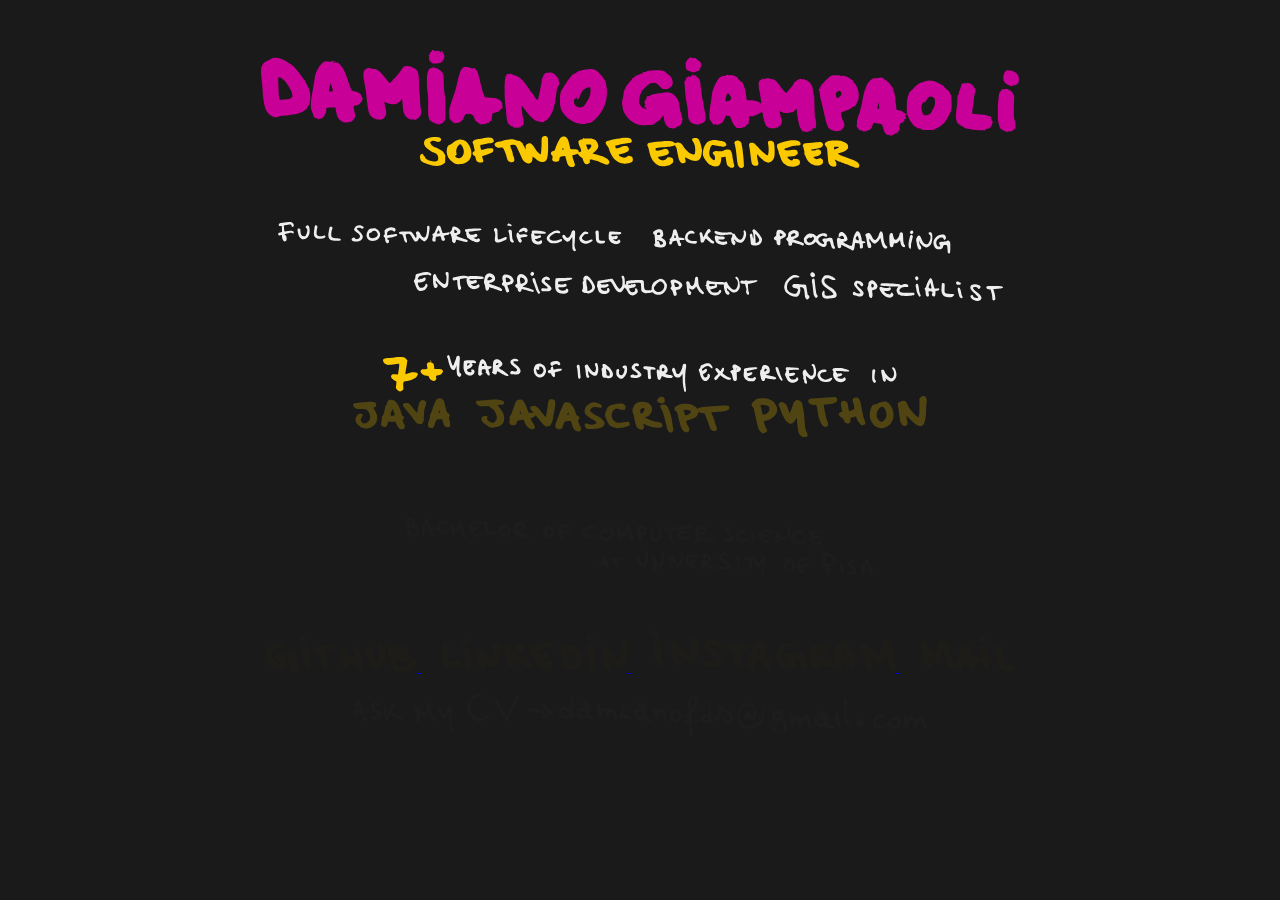
==== commit f539cc6b: "added animations" ====
--- a/index.html
+++ b/index.html
@@ -17,6 +17,25 @@
         <meta property="og:image" content="http://damianofds.github.io/img/graphsearch_preview.jpg" />
         
         <script>
+            function myMove(el_prefix, el_id) {
+              var elem = document.getElementById(el_prefix + el_id);
+              var opacity = 0.1;
+              var id = setInterval(frame, 5);
+              function frame() {
+                if (opacity >= 0.9) {
+                  clearInterval(id);
+                  if(el_id<13){
+                    el_id++;
+                    myMove(el_prefix, el_id)
+                  }
+                } else {
+                  console.log("-----" + elem.style.opacity + "----" + el_id)
+                  opacity+=opacity*0.1
+                  elem.style.opacity =  opacity;
+                  
+                }
+              }
+            }
             function highlight(obj){
                 obj.children[0].style.fill = "green";
             }
@@ -49,20 +68,24 @@
             }
             #svg1{
                 fill: #cc0099;
+                opacity: 0.01;
             }
             #svg2, #svg4, #svg6, #svg9, #svg10, #svg11, #svg12{
                 fill: #ffcc00;
+                opacity: 0.01;
             }
             #svg3, #svg8, #svg13, #svg5, #svg7{
                 fill: #f2f2f2;
+                opacity: 0.01;
             }
             #div7{
                 position: relative;
                 left: 50px;
+                opacity: 0.01;
             }
         </style>
     </head>
-    <body>
+    <body onload="myMove('svg',1)">
     
     <!-- 
         xmlns:dc="http://purl.org/dc/elements/1.1/"
@@ -298,8 +321,8 @@
                 </a>
             </div>
         </div>
-        <script>
+        <!--script>
           (function(i,s,o,g,r,a,m){i['GoogleAnalyticsObject']=r;i[r]=i[r]||function(){(i[r].q=i[r].q||[]).push(arguments)},i[r].l=1*new Date();a=s.createElement(o),m=s.getElementsByTagName(o)[0];a.async=1;a.src=g;m.parentNode.insertBefore(a,m)})(window,document,'script','//www.google-analytics.com/analytics.js','ga');ga('create', 'UA-72183700-1', 'auto');ga('send', 'pageview');
-        </script>
+        </script-->
     </body>
 </html>
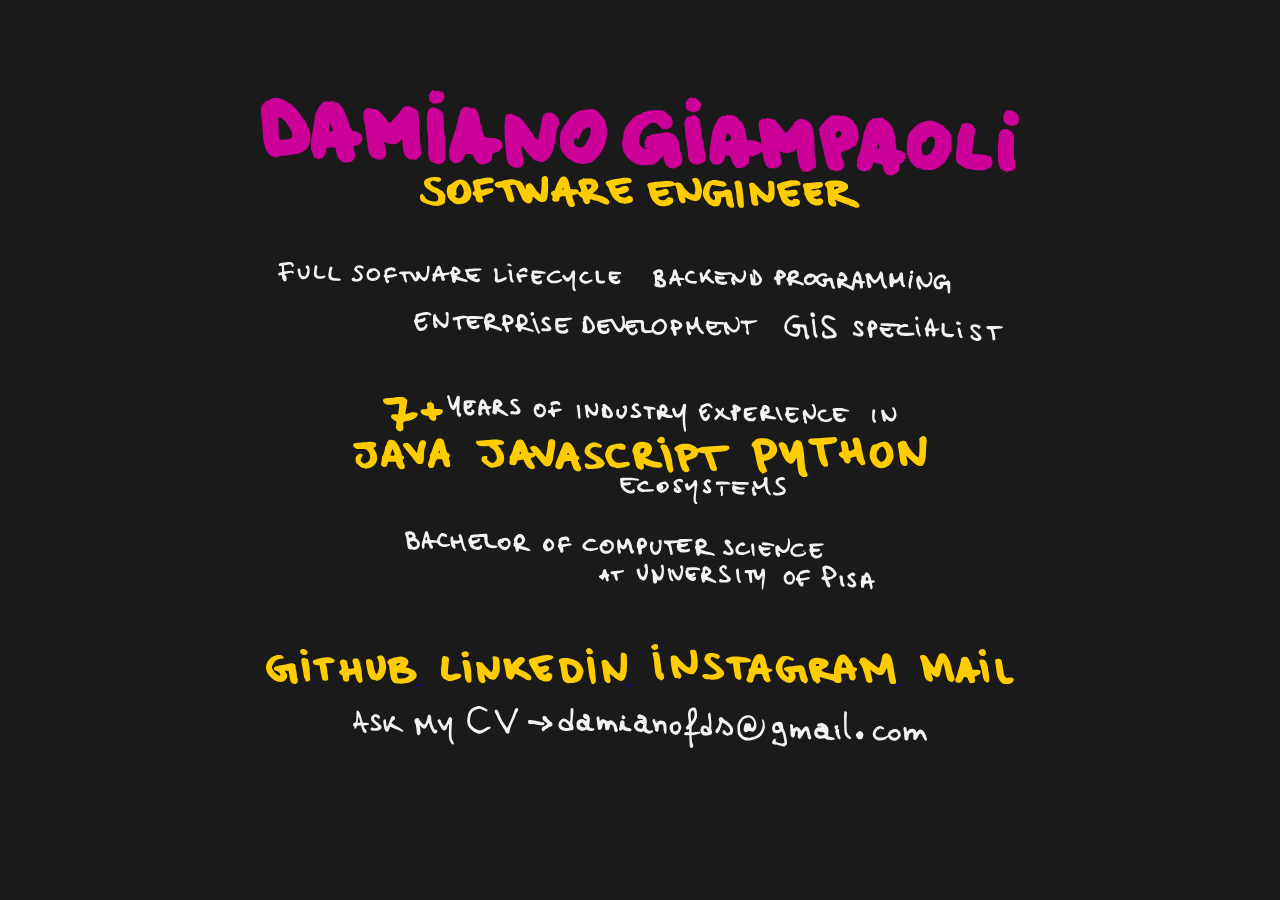
==== commit 41abad52: "fixed various glitches" ====
--- a/index.html
+++ b/index.html
@@ -29,8 +29,7 @@
                     myMove(el_prefix, el_id)
                   }
                 } else {
-                  console.log("-----" + elem.style.opacity + "----" + el_id)
-                  opacity+=opacity*0.1
+                  opacity+=opacity*0.3
                   elem.style.opacity =  opacity;
                   
                 }
@@ -63,8 +62,7 @@
                 margin: auto;
                 right: 0;
                 left: 0;
-                top: 0;
-                bottom: 0;
+                top: 10%;
             }
             #svg1{
                 fill: #cc0099;
@@ -79,9 +77,8 @@
                 opacity: 0.01;
             }
             #div7{
-                position: relative;
-                left: 50px;
-                opacity: 0.01;
+                position: absolute;
+                left: 380px;
             }
         </style>
     </head>
@@ -321,8 +318,8 @@
                 </a>
             </div>
         </div>
-        <!--script>
+        <script>
           (function(i,s,o,g,r,a,m){i['GoogleAnalyticsObject']=r;i[r]=i[r]||function(){(i[r].q=i[r].q||[]).push(arguments)},i[r].l=1*new Date();a=s.createElement(o),m=s.getElementsByTagName(o)[0];a.async=1;a.src=g;m.parentNode.insertBefore(a,m)})(window,document,'script','//www.google-analytics.com/analytics.js','ga');ga('create', 'UA-72183700-1', 'auto');ga('send', 'pageview');
-        </script-->
+        </script>
     </body>
 </html>
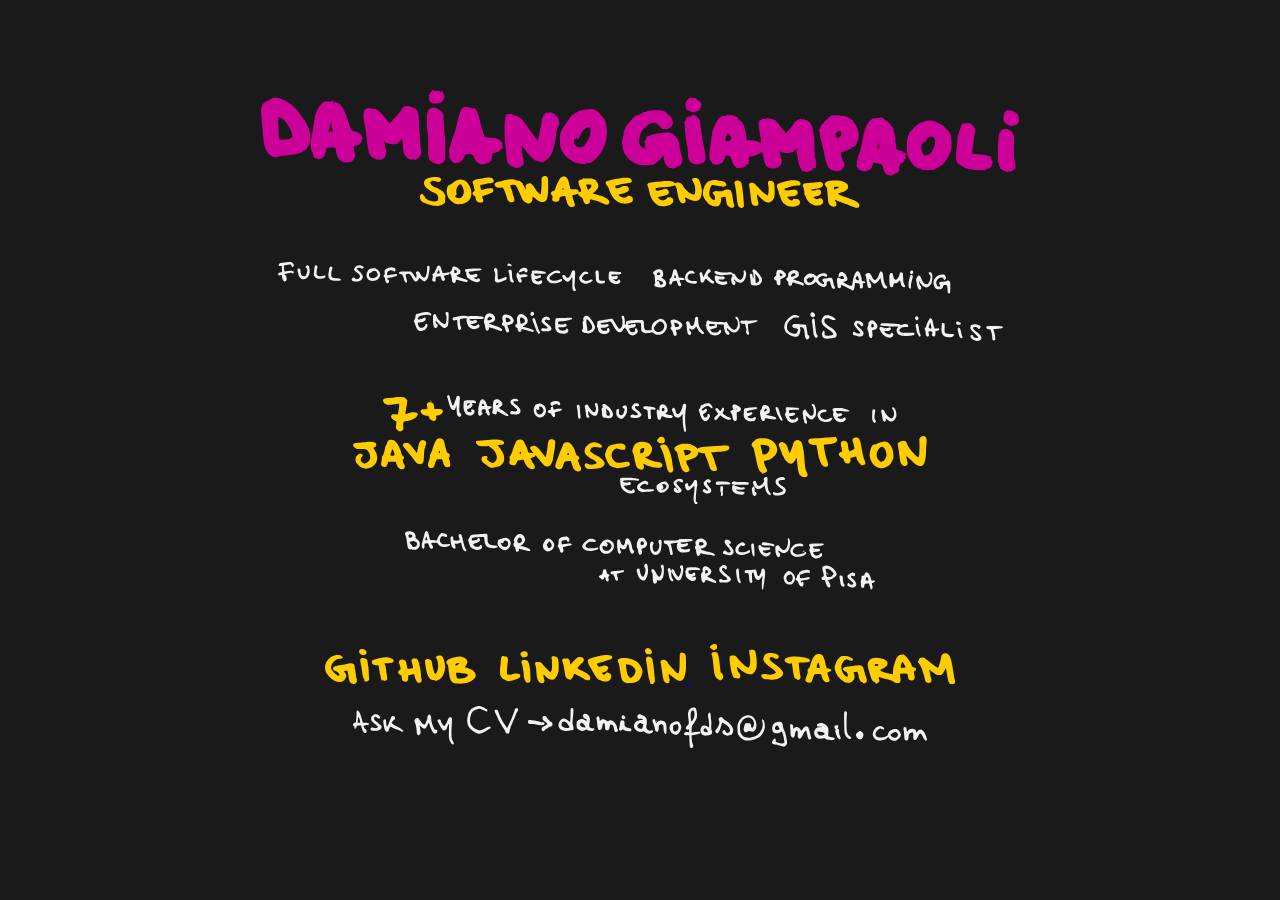
==== commit 3015597c: "Update index.html" ====
--- a/index.html
+++ b/index.html
@@ -280,23 +280,6 @@
                       </g>
                     </svg>
                 </a>
-                &nbsp;&nbsp;&nbsp;&nbsp;
-                <a href="#" title="damianofds@gmail.com" onmouseover="highlight(this)" onmouseleave="clear_highlight(this)" onclick="copyToClipboard('damianofds@gmail.com')"  alt="mail damianofds@gmail.com">
-                    <svg id="svg12"
-                       version="1.1"
-                       viewBox="0 0 24.822573 9.3666992"
-                       height="9.3666992mm"
-                       width="24.822573mm">
-                      <g
-                         transform="translate(-179.95677,-218.13375)"
-                         id="layer1">
-                        <path
-                           id="path3712"
-                           d="m 201.95917,227.31629 c -0.44073,-0.23874 -1.09091,-0.92546 -1.16321,-1.22859 -0.0278,-0.11642 -0.0825,-0.25272 -0.12172,-0.30289 -0.15087,-0.1932 -0.4041,-1.21376 -0.49207,-1.98311 -0.0506,-0.44239 -0.1561,-1.21413 -0.23449,-1.715 -0.1411,-0.90163 -0.14077,-0.91296 0.0336,-1.143 0.16004,-0.21116 0.22088,-0.23071 0.66732,-0.21454 0.4135,0.015 0.52916,0.0557 0.73099,0.25755 0.21973,0.21973 0.25376,0.34206 0.40727,1.46388 0.0921,0.67326 0.20358,1.39556 0.24764,1.60511 0.0441,0.20955 0.1043,0.54153 0.13382,0.73774 0.0367,0.24372 0.15484,0.47073 0.37297,0.71653 0.30452,0.34315 0.33258,0.35581 0.60691,0.27374 0.1582,-0.0473 0.51219,-0.0815 0.78666,-0.0759 0.42881,0.009 0.52633,0.0419 0.69305,0.23574 0.16205,0.1884 0.18139,0.2696 0.11737,0.49284 -0.17076,0.59541 -0.89714,1.01825 -1.81745,1.05796 -0.49586,0.0214 -0.65407,-0.008 -0.96865,-0.17809 z m -8.90671,-0.27573 c 0.11151,-0.22302 -0.28202,-0.46702 -0.45474,-1.016 -0.11529,-0.36644 -0.17396,-0.4445 -0.33412,-0.4445 -0.10685,0 -0.30462,-0.0221 -0.43947,-0.049 -0.23801,-0.0476 -0.25314,-0.0296 -0.51702,0.61583 -0.33982,0.83111 -0.5723,1.00304 -1.24298,0.91925 -0.35427,-0.0443 -0.48203,-0.10428 -0.6204,-0.29144 -0.24567,-0.33229 -0.25585,-0.51678 -0.0473,-0.8562 0.20791,-0.3383 0.53503,-1.26637 0.53503,-1.51793 0,-0.0929 0.0716,-0.35125 0.1592,-0.57417 0.23731,-0.60412 0.68745,-2.42107 0.68745,-2.77479 0,-0.24559 0.0631,-0.36844 0.30818,-0.59953 0.26563,-0.25053 0.36609,-0.29065 0.72776,-0.29065 0.28461,0 0.4965,0.0548 0.65865,0.17023 0.29403,0.20937 0.83266,1.31158 1.09601,2.24277 0.10535,0.37254 0.21974,0.77259 0.25421,0.889 0.0477,0.16112 0.11117,0.20558 0.26576,0.18618 0.29695,-0.0373 0.65311,-0.0468 1.1556,-0.0309 0.58631,0.0185 0.82453,0.23374 0.75248,0.67976 -0.0617,0.38185 -0.4373,0.70983 -1.02765,0.8973 -0.65106,0.20675 -0.63819,0.1861 -0.50419,0.80876 0.10618,0.49337 0.10389,0.57666 -0.0225,0.81877 -0.15652,0.2998 -0.30798,0.36262 -0.87833,0.36431 -0.26843,7.7e-4 -0.57101,-0.0283 -0.51165,-0.14701 z m 4.39943,-0.0748 c 0,-0.24452 -0.35755,-0.22768 -0.47993,-0.48803 -0.22705,-0.48302 -0.41306,-1.15523 -0.51794,-1.8717 -0.0477,-0.32597 -0.12511,-0.73554 -0.17198,-0.91017 -0.0469,-0.17462 -0.12843,-0.47942 -0.18125,-0.67733 -0.0528,-0.19791 -0.18926,-0.6344 -0.30322,-0.96997 -0.30972,-0.91213 -0.13664,-1.1804 0.73356,-1.13699 0.53809,0.0268 0.70954,0.169 0.98859,0.81965 0.27807,0.64839 0.3557,0.95097 0.45519,1.77414 0.0507,0.4191 0.13272,0.9144 0.18238,1.10067 0.0496,0.18626 0.0956,0.72602 0.10207,1.19946 0.011,0.80271 -0.002,0.87556 -0.19346,1.0795 -0.23705,0.25258 -0.20901,0.24889 -0.61401,0.0808 z m -9.37091,-0.15452 c -0.72802,-0.26366 -0.9753,-0.65606 -1.22961,-1.95121 -0.29593,-1.50721 -0.41564,-2.04967 -0.53246,-2.413 -0.22111,-0.68762 -0.19962,-0.65137 -0.29039,-0.48968 -0.15895,0.28312 -0.41414,1.19088 -0.55013,1.95696 -0.18478,1.0409 -0.32956,1.37153 -0.67168,1.53387 -0.15243,0.0723 -0.32853,0.13069 -0.39134,0.12968 -0.23787,-0.004 -1.2181,-0.56501 -1.31046,-0.75025 -0.0531,-0.10643 -0.13898,-0.23602 -0.19094,-0.28798 -0.17811,-0.17811 -0.10233,0.0979 0.19533,0.71151 0.326,0.672 0.33002,1.0694 0.0142,1.40659 -0.22991,0.24549 -0.40395,0.23998 -0.93643,-0.0296 -0.70474,-0.35684 -1.0419,-1.03636 -1.27097,-2.56152 -0.0682,-0.45434 -0.17793,-1.05222 -0.24376,-1.32864 -0.0658,-0.27641 -0.17032,-0.73117 -0.2322,-1.01057 -0.0619,-0.2794 -0.19956,-0.68879 -0.30593,-0.90975 -0.3776,-0.78435 -0.15377,-1.1327 0.68319,-1.0633 0.54106,0.0449 0.90316,0.27713 1.12778,0.72339 0.28185,0.55998 1.11519,1.82176 1.4936,2.26151 0.26847,0.31199 0.29371,0.32339 0.37492,0.16933 0.0479,-0.0909 0.17227,-0.50808 0.2764,-0.92718 0.16663,-0.67062 0.29321,-1.01769 0.81231,-2.22718 0.20142,-0.4693 0.82643,-0.64452 1.41773,-0.39746 0.44354,0.18532 1.13557,1.21589 1.59191,2.37064 0.11837,0.29951 0.47224,1.67633 0.57668,2.24367 0.0557,0.30268 0.15489,0.63383 0.2204,0.73589 0.2014,0.3138 0.37314,0.8972 0.37443,1.27199 9.3e-4,0.2795 -0.0557,0.42179 -0.26154,0.65617 -0.28393,0.32338 -0.3145,0.33064 -0.74107,0.17616 z m 8.15321,-6.89144 c 0,0.2886 -0.61848,-0.39473 -0.71069,-0.63722 -0.12968,-0.3411 -0.0197,-0.6638 0.31372,-0.92067 0.35348,-0.27232 0.73422,-0.30128 1.11299,-0.0847 0.72883,0.4168 0.5268,1.72992 -0.26249,1.70606 -0.15356,-0.005 -0.35765,-0.0332 -0.45353,-0.0635 z"
-                           />
-                      </g>
-                    </svg>
-                </a>
             </div>
             <br />
             <div>
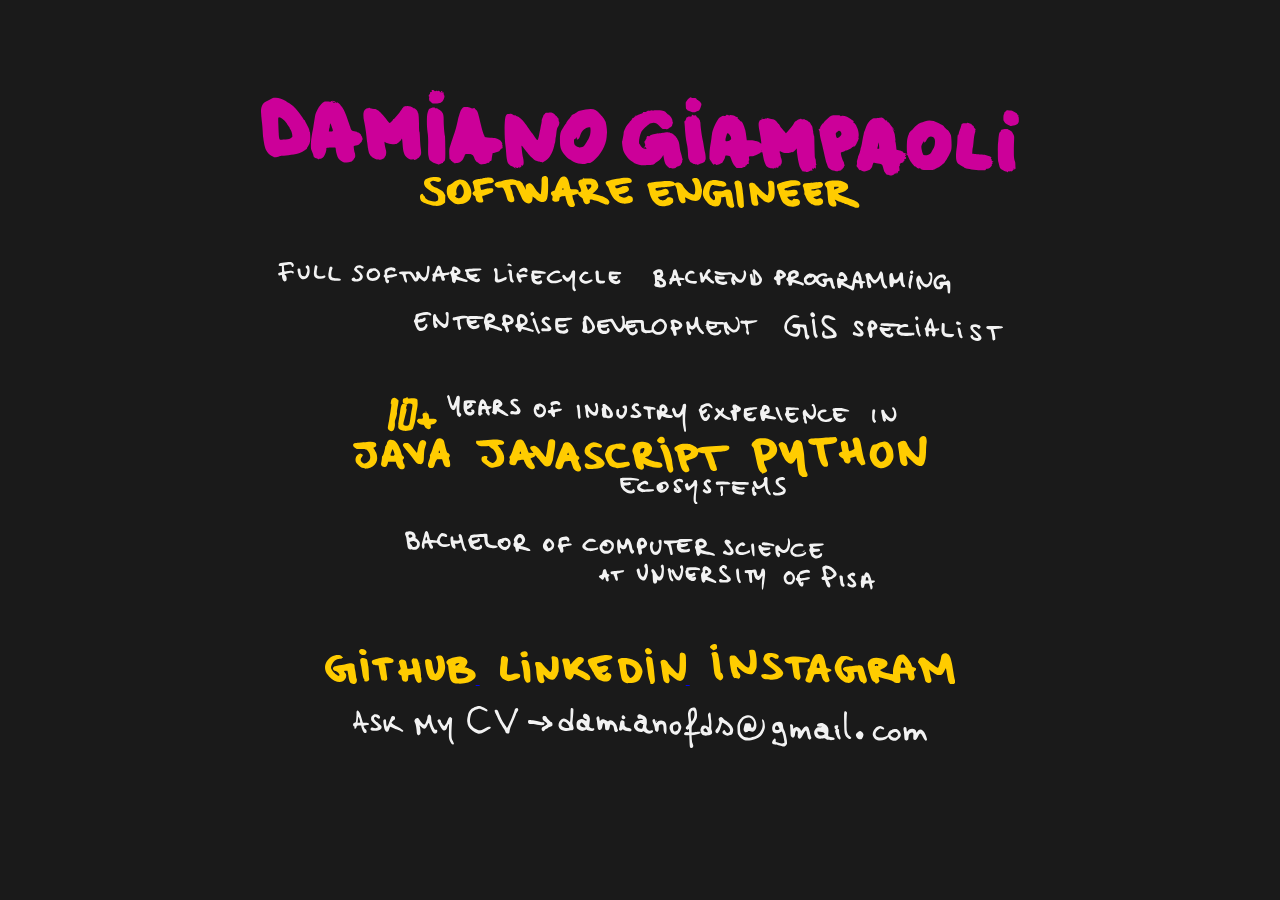
==== commit 715df2e5: "added 10 years of experience" ====
--- a/index.html
+++ b/index.html
@@ -151,13 +151,21 @@
                    viewBox="0 0 15.872403 9.1099014"
                    height="9.1099014mm"
                    width="15.872403mm">
-                  <g
-                     transform="translate(-13.762463,-115.18531)"
-                     id="layer1">
-                    <path
-                       id="path3712"
-                       d="m 17.851995,124.16504 c 0.15884,0.01 -0.35445,-0.29095 -0.48553,-0.4628 -0.23401,-0.3068 -0.23669,-0.32307 -0.14752,-0.89777 0.13295,-0.85684 0.1198,-1.27254 -0.0403,-1.27254 -0.25837,0 -1.05487,-0.58818 -1.19531,-0.88268 -0.11739,-0.24617 -0.12203,-0.33037 -0.0304,-0.55166 0.13303,-0.32116 0.331066,-0.37737 1.14487,-0.32519 l 0.62239,0.0399 0.0867,-0.51604 c 0.31478,-1.87465 0.32537,-2.41021 0.0455,-2.30282 -0.0701,0.0269 -0.72578,0.1116 -1.45695,0.18818 -1.30123,0.13629 -1.33839,0.13565 -1.75274,-0.0299 -0.73119,-0.29216 -1.14032,-1.12392 -0.69603,-1.41503 0.21296,-0.13953 0.43781,-0.17864 1.4959,-0.26021 0.39337,-0.0303 0.98591,-0.10693 1.31676,-0.17023 0.724,-0.13852 1.98828,-0.16302 2.45537,-0.0476 0.22092,0.0546 0.45223,0.20526 0.66532,0.43334 l 0.32666,0.34963 -0.0593,0.55392 c -0.0326,0.30465 -0.13649,0.95893 -0.23081,1.45395 -0.19216,1.00857 -0.26173,1.70492 -0.17017,1.70329 0.12355,-0.002 1.41268,-0.43409 1.49738,-0.50167 0.0482,-0.0384 0.3789,-0.0649 0.73494,-0.0587 0.72396,0.0125 1.00365,0.16448 1.00365,0.54545 0,0.20351 -0.31729,0.70337 -0.58922,0.92824 -0.48078,0.39759 -1.64985,0.80241 -2.6462,0.91633 -0.46143,0.0528 -0.48834,0.0691 -0.58261,0.35482 -0.0647,0.19613 -0.0795,0.55628 -0.0427,1.04338 0.0553,0.73235 0.0524,0.74801 -0.1838,1.01242 -0.29262,0.32749 -0.71909,0.39502 -1.0859,0.17196 z m 8.76325,-2.82995 c -0.29228,-0.15422 -0.42488,-0.30103 -0.61182,-0.67734 -0.23618,-0.47545 -0.24254,-0.48044 -0.61212,-0.48044 -0.70398,0 -1.38008,-0.39821 -1.62795,-0.95884 -0.11277,-0.25507 -0.0918,-0.32922 0.17776,-0.62866 0.15175,-0.16857 0.25265,-0.1905 0.8764,-0.1905 0.80265,0 0.77461,0.0366 0.60784,-0.79377 -0.0766,-0.38155 -0.0741,-0.52631 0.0121,-0.6874 0.12646,-0.23628 0.49786,-0.3905 0.76942,-0.31949 0.17763,0.0464 0.18534,0.0291 0.13945,-0.313 -0.0618,-0.46108 0.10845,-0.33109 0.18453,0.14086 0.0431,0.26726 0.0892,0.32616 0.27217,0.34748 0.28885,0.0337 0.43323,0.33627 0.4927,1.03266 l 0.047,0.55033 0.84666,0.0179 c 1.07486,0.0227 1.19554,0.0554 1.35745,0.36854 0.12386,0.23949 0.12144,0.27545 -0.0355,0.52939 -0.30406,0.49198 -0.54409,0.65038 -1.1613,0.76638 -0.49701,0.0934 -0.58045,0.13394 -0.56027,0.27213 0.013,0.0893 0.0453,0.29572 0.0718,0.45871 0.0389,0.23999 0.007,0.3406 -0.16784,0.52916 -0.26915,0.29029 -0.577,0.30055 -1.07848,0.0359 z"
-                       />
+                   <g
+                      transform="translate(-13.762463,-115.18531)"
+                      id="layer1">
+                     <path
+                        id="path3712-0"
+                        d="m 15.55423,124.13266 c 0.141196,0.009 -0.315077,-0.25691 -0.431597,-0.40867 -0.208016,-0.27091 0.0267,-1.11871 0.105969,-1.6262 0.178589,-0.6099 0.243416,-1.51412 0.281424,-1.69101 l 0.241218,-1.40687 c 0.279812,-1.6554 0.289227,-2.12832 0.04044,-2.03349 0.143174,-0.43129 -0.03353,-1.71778 1.210985,-1.53189 0.19638,0.0482 0.401996,0.18126 0.591416,0.38266 l 0.290375,0.30874 -0.05271,0.48913 c -0.02898,0.26902 -0.121329,0.84678 -0.205171,1.2839 -0.170816,0.89061 -0.232659,1.50551 -0.151268,1.50407 -0.06125,0.79312 -0.285441,1.24064 -0.517406,1.92898 -0.05752,0.17319 -0.07067,0.49121 -0.03796,0.92135 0.04915,0.64669 -0.190523,1.49394 -0.400485,1.72743 -0.260117,0.28919 -0.639214,0.34882 -0.965279,0.15185 z"
+                        />
+                     <path
+                        id="path3712"
+                        d="m 25.323216,123.53856 c -0.259814,-0.13618 -0.377685,-0.26582 -0.543859,-0.59811 -0.209945,-0.41985 -0.215599,-0.42425 -0.544126,-0.42425 -0.625782,0 -1.226781,-0.35164 -1.447117,-0.84669 -0.100246,-0.22524 -0.0816,-0.29072 0.158015,-0.55514 0.134893,-0.14885 0.224586,-0.16822 0.779049,-0.16822 0.713491,0 0.688567,0.0323 0.540321,-0.70093 -0.0681,-0.33692 -0.06587,-0.46476 0.01075,-0.607 0.112413,-0.20865 0.442557,-0.34483 0.683953,-0.28212 0.157898,0.041 0.164752,0.0256 0.12396,-0.2764 -0.05493,-0.40715 0.0964,-0.29236 0.164032,0.12439 0.03832,0.236 0.07929,0.28802 0.241937,0.30684 0.256765,0.0298 0.385107,0.29694 0.437971,0.91188 l 0.04178,0.48597 0.752613,0.0158 c 0.955464,0.02 1.06274,0.0489 1.206664,0.32543 0.110102,0.21148 0.107951,0.24324 -0.03155,0.46748 -0.270285,0.43443 -0.483653,0.57431 -1.032302,0.67674 -0.441803,0.0824 -0.515975,0.11827 -0.498036,0.2403 0.01155,0.0789 0.04027,0.26114 0.06383,0.40506 0.03458,0.21192 0.0063,0.30077 -0.149195,0.46728 -0.239254,0.25633 -0.512908,0.26539 -0.958683,0.0317 z"
+                        />
+                     <path
+                        id="path3712-0-5"
+                        d="m 18.261331,119.22912 c 0.350941,-2.79947 0.735284,-2.36914 1.779299,-2.04648 0.294955,0.13905 -0.448262,0.72252 -0.02639,1.27489 0.0022,0.53732 -0.92878,3.70883 -0.851551,4.00439 0.06044,0.23133 0.4942,0.32038 1.006638,0.3426 0.694824,-0.13073 0.596864,-0.91962 0.736111,-1.35611 l 0.357336,-2.27878 0.229996,-1.18631 c 0.05092,-0.56573 0.195378,-0.8355 -0.266928,-0.98269 -0.761291,-0.18046 -0.864515,0.006 -1.048406,0.1346 -0.12078,-0.07 -0.891836,-0.16479 -1.141731,-0.44747 -0.01649,-0.14512 -0.25364,-1.30932 0.609538,-1.15075 1.032583,-0.68432 0.485292,0.11463 0.779391,0.0587 0.643579,-0.12232 0.927387,-0.0954 1.21397,-0.10299 0.532512,0.0147 0.855902,-0.031 1.248077,0.41019 l 0.04807,1.0691 c -0.01628,0.76324 -0.196266,1.48973 -0.332643,2.17491 -0.03152,0.35154 -0.127177,0.66747 -0.187052,1.33937 -0.05291,0.71346 -0.210694,1.38296 -0.37138,1.91369 -0.127244,0.35076 -0.175246,0.68468 -0.355446,1.11656 -0.205853,0.22641 -0.384718,0.52531 -1.07892,0.55603 -0.582353,0.10528 -1.108532,0.0954 -1.389767,0.0456 -0.346594,-0.077 -1.063425,-0.23493 -1.247595,-0.52671 -0.350392,-0.31296 -0.07305,-0.8908 -0.179876,-1.31833 z"
+                        />
                   </g>
                 </svg>
                 <svg id="svg5"
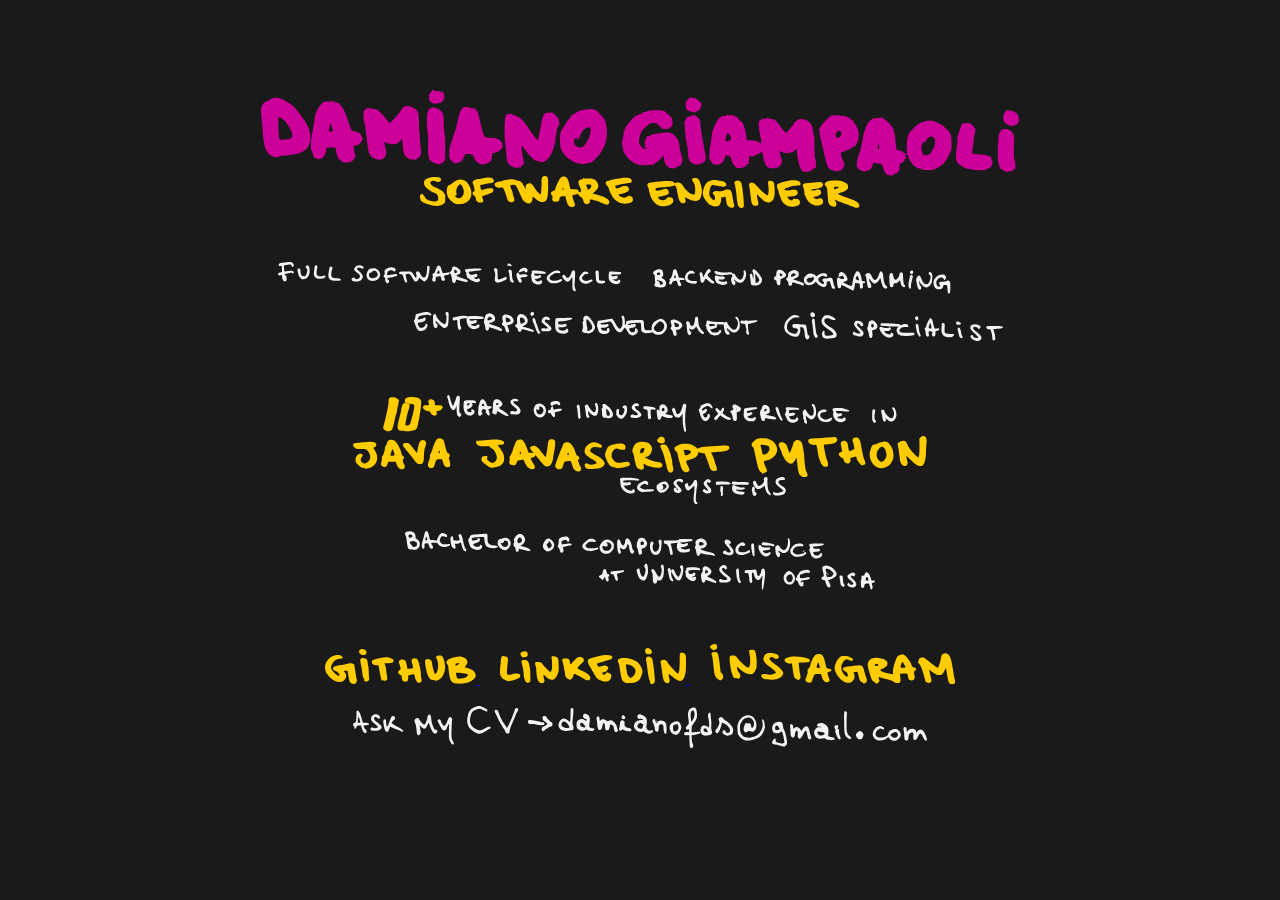
==== commit bffbbd16: "Updated the 10+ style" ====
--- a/index.html
+++ b/index.html
@@ -156,15 +156,15 @@
                       id="layer1">
                      <path
                         id="path3712-0"
-                        d="m 15.55423,124.13266 c 0.141196,0.009 -0.315077,-0.25691 -0.431597,-0.40867 -0.208016,-0.27091 0.0267,-1.11871 0.105969,-1.6262 0.178589,-0.6099 0.243416,-1.51412 0.281424,-1.69101 l 0.241218,-1.40687 c 0.279812,-1.6554 0.289227,-2.12832 0.04044,-2.03349 0.143174,-0.43129 -0.03353,-1.71778 1.210985,-1.53189 0.19638,0.0482 0.401996,0.18126 0.591416,0.38266 l 0.290375,0.30874 -0.05271,0.48913 c -0.02898,0.26902 -0.121329,0.84678 -0.205171,1.2839 -0.170816,0.89061 -0.232659,1.50551 -0.151268,1.50407 -0.06125,0.79312 -0.285441,1.24064 -0.517406,1.92898 -0.05752,0.17319 -0.07067,0.49121 -0.03796,0.92135 0.04915,0.64669 -0.190523,1.49394 -0.400485,1.72743 -0.260117,0.28919 -0.639214,0.34882 -0.965279,0.15185 z"
+                        d="m 14.57658,124.16081 c 0.206506,0.009 -0.460814,-0.26269 -0.631229,-0.41786 -0.304234,-0.277 0.03904,-1.14384 0.154984,-1.66274 0.261194,-0.6236 0.356007,-1.54814 0.411595,-1.72901 l 0.352792,-1.43848 c 0.409239,-1.69259 0.364544,-2.35154 0.363169,-2.59367 0.209399,-0.44098 -0.353069,-1.24189 1.467103,-1.05182 0.287214,0.0493 0.587938,0.18533 0.864973,0.39126 l 0.424687,0.31567 -0.192845,1.32695 c -0.295568,0.94735 -0.264981,1.3436 -0.405552,2.02379 -0.300045,0.74078 -0.323928,1.04634 -0.487792,1.71508 -0.06074,0.22385 -0.231982,1.29738 -0.359529,1.59686 -0.161971,0.32212 -0.24357,1.12994 -0.55065,1.36869 -0.380433,0.29568 -0.93488,0.35665 -1.411766,0.15526 z"
                         />
                      <path
                         id="path3712"
-                        d="m 25.323216,123.53856 c -0.259814,-0.13618 -0.377685,-0.26582 -0.543859,-0.59811 -0.209945,-0.41985 -0.215599,-0.42425 -0.544126,-0.42425 -0.625782,0 -1.226781,-0.35164 -1.447117,-0.84669 -0.100246,-0.22524 -0.0816,-0.29072 0.158015,-0.55514 0.134893,-0.14885 0.224586,-0.16822 0.779049,-0.16822 0.713491,0 0.688567,0.0323 0.540321,-0.70093 -0.0681,-0.33692 -0.06587,-0.46476 0.01075,-0.607 0.112413,-0.20865 0.442557,-0.34483 0.683953,-0.28212 0.157898,0.041 0.164752,0.0256 0.12396,-0.2764 -0.05493,-0.40715 0.0964,-0.29236 0.164032,0.12439 0.03832,0.236 0.07929,0.28802 0.241937,0.30684 0.256765,0.0298 0.385107,0.29694 0.437971,0.91188 l 0.04178,0.48597 0.752613,0.0158 c 0.955464,0.02 1.06274,0.0489 1.206664,0.32543 0.110102,0.21148 0.107951,0.24324 -0.03155,0.46748 -0.270285,0.43443 -0.483653,0.57431 -1.032302,0.67674 -0.441803,0.0824 -0.515975,0.11827 -0.498036,0.2403 0.01155,0.0789 0.04027,0.26114 0.06383,0.40506 0.03458,0.21192 0.0063,0.30077 -0.149195,0.46728 -0.239254,0.25633 -0.512908,0.26539 -0.958683,0.0317 z"
+                        d="m 26.886071,119.97682 c -0.259814,-0.13618 -0.377685,-0.26582 -0.543859,-0.59811 -0.209945,-0.41985 -0.215599,-0.42425 -0.544126,-0.42425 -0.625782,0 -1.226781,-0.35164 -1.447117,-0.84669 -0.100246,-0.22524 -0.0816,-0.29072 0.158015,-0.55514 0.134893,-0.14885 0.224586,-0.16822 0.779049,-0.16822 0.713491,0 0.688567,0.0323 0.540321,-0.70093 -0.0681,-0.33692 -0.06587,-0.46476 0.01075,-0.607 0.112413,-0.20865 0.442557,-0.34483 0.683953,-0.28212 0.175305,0.0162 0.323232,0.0827 0.529929,0.15483 0.256765,0.0298 0.385107,0.29694 0.437971,0.91188 l 0.04178,0.48597 0.752613,0.0158 c 0.955464,0.02 1.06274,0.0489 1.206664,0.32543 0.110102,0.21148 0.107951,0.24324 -0.03155,0.46748 -0.270285,0.43443 -0.483653,0.57431 -1.032302,0.67674 -0.441803,0.0824 -0.515975,0.11827 -0.498036,0.2403 0.01155,0.0789 0.04027,0.26114 0.06383,0.40506 0.03458,0.21192 0.0063,0.30077 -0.149195,0.46728 -0.239254,0.25633 -0.512908,0.26539 -0.958683,0.0317 z"
                         />
                      <path
                         id="path3712-0-5"
-                        d="m 18.261331,119.22912 c 0.350941,-2.79947 0.735284,-2.36914 1.779299,-2.04648 0.294955,0.13905 -0.448262,0.72252 -0.02639,1.27489 0.0022,0.53732 -0.92878,3.70883 -0.851551,4.00439 0.06044,0.23133 0.4942,0.32038 1.006638,0.3426 0.694824,-0.13073 0.596864,-0.91962 0.736111,-1.35611 l 0.357336,-2.27878 0.229996,-1.18631 c 0.05092,-0.56573 0.195378,-0.8355 -0.266928,-0.98269 -0.761291,-0.18046 -0.864515,0.006 -1.048406,0.1346 -0.12078,-0.07 -0.891836,-0.16479 -1.141731,-0.44747 -0.01649,-0.14512 -0.25364,-1.30932 0.609538,-1.15075 1.032583,-0.68432 0.485292,0.11463 0.779391,0.0587 0.643579,-0.12232 0.927387,-0.0954 1.21397,-0.10299 0.532512,0.0147 0.855902,-0.031 1.248077,0.41019 l 0.04807,1.0691 c -0.01628,0.76324 -0.196266,1.48973 -0.332643,2.17491 -0.03152,0.35154 -0.127177,0.66747 -0.187052,1.33937 -0.05291,0.71346 -0.210694,1.38296 -0.37138,1.91369 -0.127244,0.35076 -0.175246,0.68468 -0.355446,1.11656 -0.205853,0.22641 -0.384718,0.52531 -1.07892,0.55603 -0.582353,0.10528 -1.108532,0.0954 -1.389767,0.0456 -0.346594,-0.077 -1.063425,-0.23493 -1.247595,-0.52671 -0.350392,-0.31296 -0.07305,-0.8908 -0.179876,-1.31833 z"
+                        d="m 18.519442,119.01529 c 0.397647,-2.91884 0.996728,-2.24197 2.179686,-1.90556 0.334208,0.14498 -0.03405,0.76892 -0.07952,1.27965 -0.229011,0.29564 -1.002777,3.91658 -0.915271,4.22474 0.06849,0.24119 0.528797,0.11382 0.853118,0.0295 0.278929,-0.10323 0.406525,-0.49937 0.490893,-0.65707 l 0.639755,-2.31145 0.278207,-1.2865 c -0.0085,-0.57332 0.24583,-1.09436 -0.120902,-1.20649 -0.316904,-0.0889 -0.857322,-0.3059 -0.991271,-0.12192 -0.136855,-0.0729 -1.010527,-0.17181 -1.293679,-0.46655 -0.01869,-0.1513 -0.230139,-1.21845 0.756094,-1.2976 0.763968,-0.18848 1.267889,-0.0407 1.898755,-0.038 1.430613,0.0963 1.567807,0.76433 1.672153,1.12764 -0.01845,0.79579 -0.131435,2.05762 -0.285962,2.77201 -0.03571,0.36653 -0.144102,0.69593 -0.211946,1.39648 -0.05995,0.74388 -0.304169,1.01815 -0.322652,1.60411 -0.157349,0.87774 -0.251452,1.40902 -0.70917,1.67871 -0.496266,0.17496 -1.615953,0.55584 -2.752552,0.40609 -0.392721,-0.0802 -1.435751,-0.0168 -1.644431,-0.32099 -0.502261,-0.39646 -0.367891,-1.12106 -0.219995,-1.80068 z"
                         />
                   </g>
                 </svg>
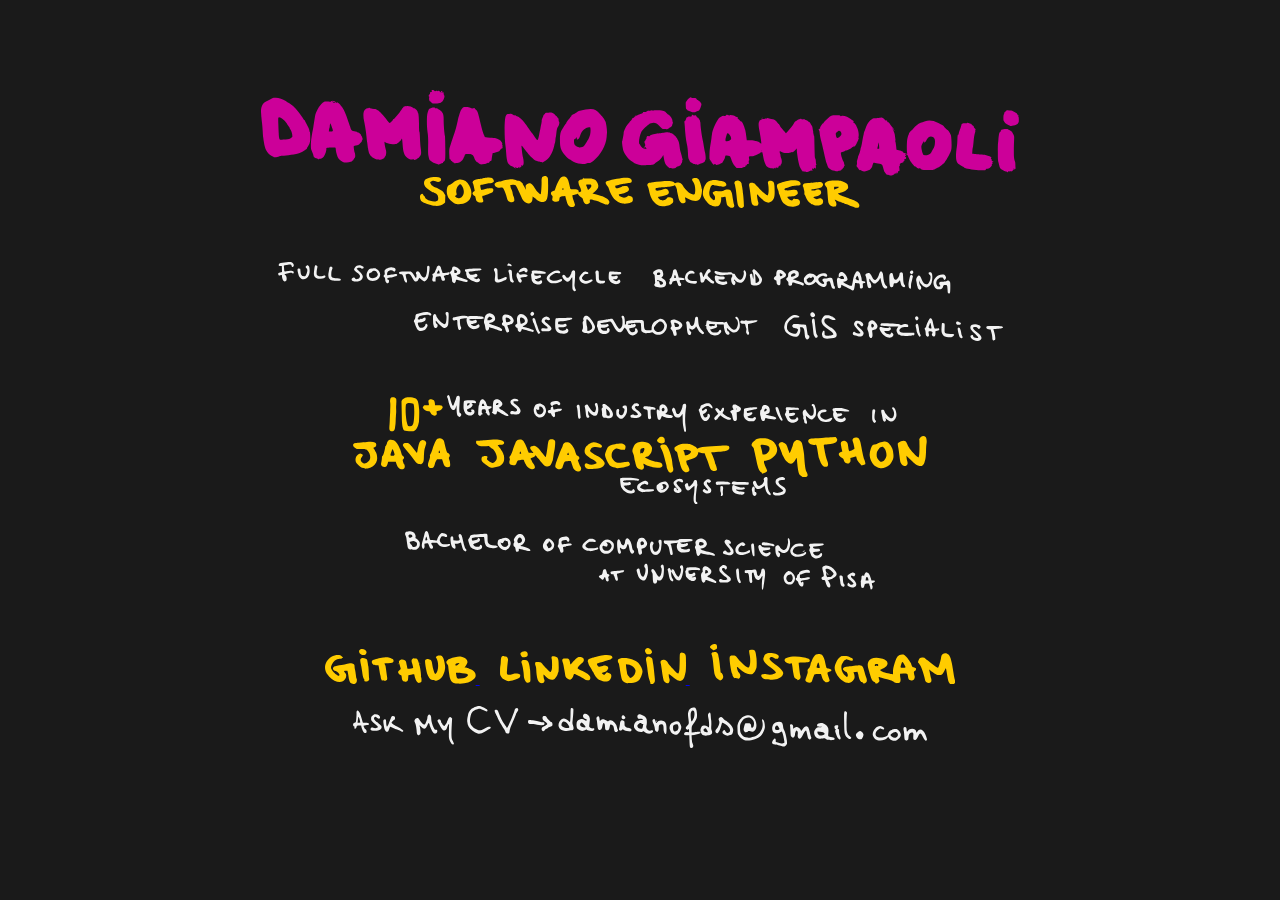
==== commit 44715075: "Added rounder shape for 10+" ====
--- a/index.html
+++ b/index.html
@@ -156,7 +156,7 @@
                       id="layer1">
                      <path
                         id="path3712-0"
-                        d="m 14.57658,124.16081 c 0.206506,0.009 -0.460814,-0.26269 -0.631229,-0.41786 -0.304234,-0.277 0.03904,-1.14384 0.154984,-1.66274 0.261194,-0.6236 0.356007,-1.54814 0.411595,-1.72901 l 0.352792,-1.43848 c 0.409239,-1.69259 0.364544,-2.35154 0.363169,-2.59367 0.209399,-0.44098 -0.353069,-1.24189 1.467103,-1.05182 0.287214,0.0493 0.587938,0.18533 0.864973,0.39126 l 0.424687,0.31567 -0.192845,1.32695 c -0.295568,0.94735 -0.264981,1.3436 -0.405552,2.02379 -0.300045,0.74078 -0.323928,1.04634 -0.487792,1.71508 -0.06074,0.22385 -0.231982,1.29738 -0.359529,1.59686 -0.161971,0.32212 -0.24357,1.12994 -0.55065,1.36869 -0.380433,0.29568 -0.93488,0.35665 -1.411766,0.15526 z"
+                        d="m 15.448071,123.67883 c -0.02334,-0.2548 0.01796,-0.9782 0.05115,-1.25842 0.06117,-0.34111 0.05961,-1.61685 0.08032,-1.80842 l 0.077,-1.45887 c 0.08483,-1.77155 0.05376,-2.23871 0.007,-2.48069 -0.06711,-0.27064 -0.06582,-1.17197 0.228138,-1.31558 0.05262,-0.0566 0.775953,-0.12926 0.917123,-0.0237 0,0 0.344666,0.19144 0.412003,0.31814 0.159931,0.30092 0.05921,1.31677 0.05921,1.31677 -0.112818,1.00421 -0.0085,1.39482 -0.01915,2.10218 -0.05069,0.63167 -0.08705,1.20992 -0.122696,1.80308 -0.01772,0.23553 -0.01985,1.34824 -0.08902,1.6722 -0.09874,0.3532 -0.05092,1.14722 -0.307815,1.44469 -0.318289,0.36844 -0.366774,0.28538 -0.878781,0.25833 -0.364382,-0.0626 -0.356513,-0.33829 -0.414511,-0.56969 z"
                         />
                      <path
                         id="path3712"
@@ -164,7 +164,7 @@
                         />
                      <path
                         id="path3712-0-5"
-                        d="m 18.519442,119.01529 c 0.397647,-2.91884 0.996728,-2.24197 2.179686,-1.90556 0.334208,0.14498 -0.03405,0.76892 -0.07952,1.27965 -0.229011,0.29564 -1.002777,3.91658 -0.915271,4.22474 0.06849,0.24119 0.528797,0.11382 0.853118,0.0295 0.278929,-0.10323 0.406525,-0.49937 0.490893,-0.65707 l 0.639755,-2.31145 0.278207,-1.2865 c -0.0085,-0.57332 0.24583,-1.09436 -0.120902,-1.20649 -0.316904,-0.0889 -0.857322,-0.3059 -0.991271,-0.12192 -0.136855,-0.0729 -1.010527,-0.17181 -1.293679,-0.46655 -0.01869,-0.1513 -0.230139,-1.21845 0.756094,-1.2976 0.763968,-0.18848 1.267889,-0.0407 1.898755,-0.038 1.430613,0.0963 1.567807,0.76433 1.672153,1.12764 -0.01845,0.79579 -0.131435,2.05762 -0.285962,2.77201 -0.03571,0.36653 -0.144102,0.69593 -0.211946,1.39648 -0.05995,0.74388 -0.304169,1.01815 -0.322652,1.60411 -0.157349,0.87774 -0.251452,1.40902 -0.70917,1.67871 -0.496266,0.17496 -1.615953,0.55584 -2.752552,0.40609 -0.392721,-0.0802 -1.435751,-0.0168 -1.644431,-0.32099 -0.502261,-0.39646 -0.367891,-1.12106 -0.219995,-1.80068 z"
+                        d="m 18.660363,116.61342 c 0.23272,-0.35036 0.416468,-0.15529 1.384164,-0.183 -0.477475,0.55434 -0.384198,5.00787 0.347582,6.43695 0.905801,0.14945 1.063941,0.0523 1.347543,-0.58279 0.274672,-0.33343 0.473482,-4.58463 0.06923,-5.3029 -0.936654,-0.28552 -1.86709,-0.25427 -2.004395,0.3143 -0.483858,0.22274 -0.614223,-0.0836 -1.060398,-0.12223 -0.07359,-0.39897 -0.332445,-1.18578 0.574974,-1.58012 0.661728,-0.42578 1.135897,-0.3324 1.824576,-0.31095 1.408061,0.14219 1.607614,0.65069 1.824017,0.96062 0.240314,0.75886 0.284762,1.56306 0.369972,2.28899 0.04388,0.73816 -0.0015,2.25748 -0.05709,3.22745 -0.07953,0.33013 -0.340834,2.23425 -1.464661,2.46073 -0.397529,0.0513 -2.147493,0.035 -2.443459,-0.18526 -0.511431,-0.4537 -0.55318,-1.83609 -0.612824,-2.56898 z"
                         />
                   </g>
                 </svg>
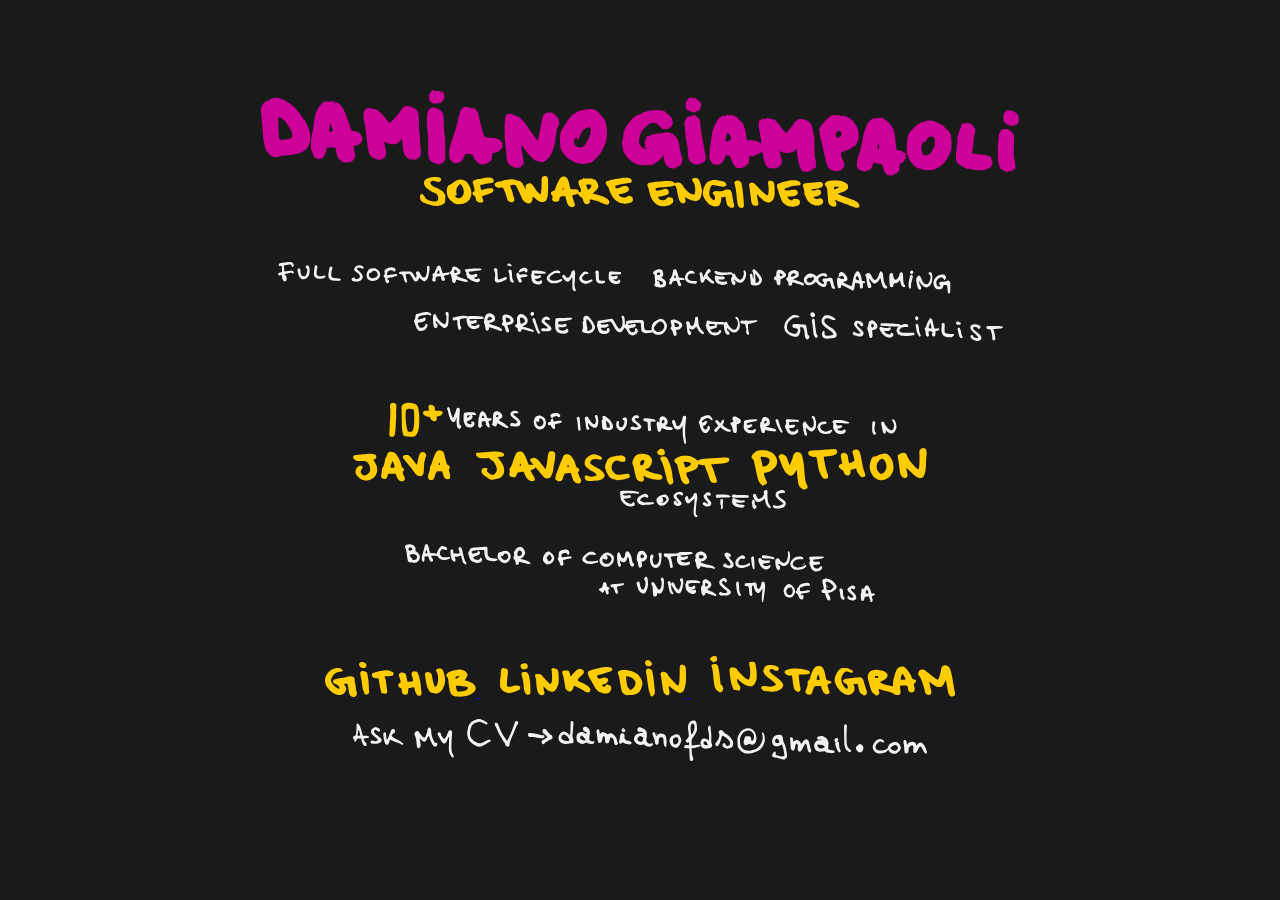
==== commit 971dc7b6: "Increased height for 10+" ====
--- a/index.html
+++ b/index.html
@@ -149,7 +149,7 @@
                    id="svg4"
                    version="1.1"
                    viewBox="0 0 15.872403 9.1099014"
-                   height="9.1099014mm"
+                   height="13.1099014mm"
                    width="15.872403mm">
                    <g
                       transform="translate(-13.762463,-115.18531)"
